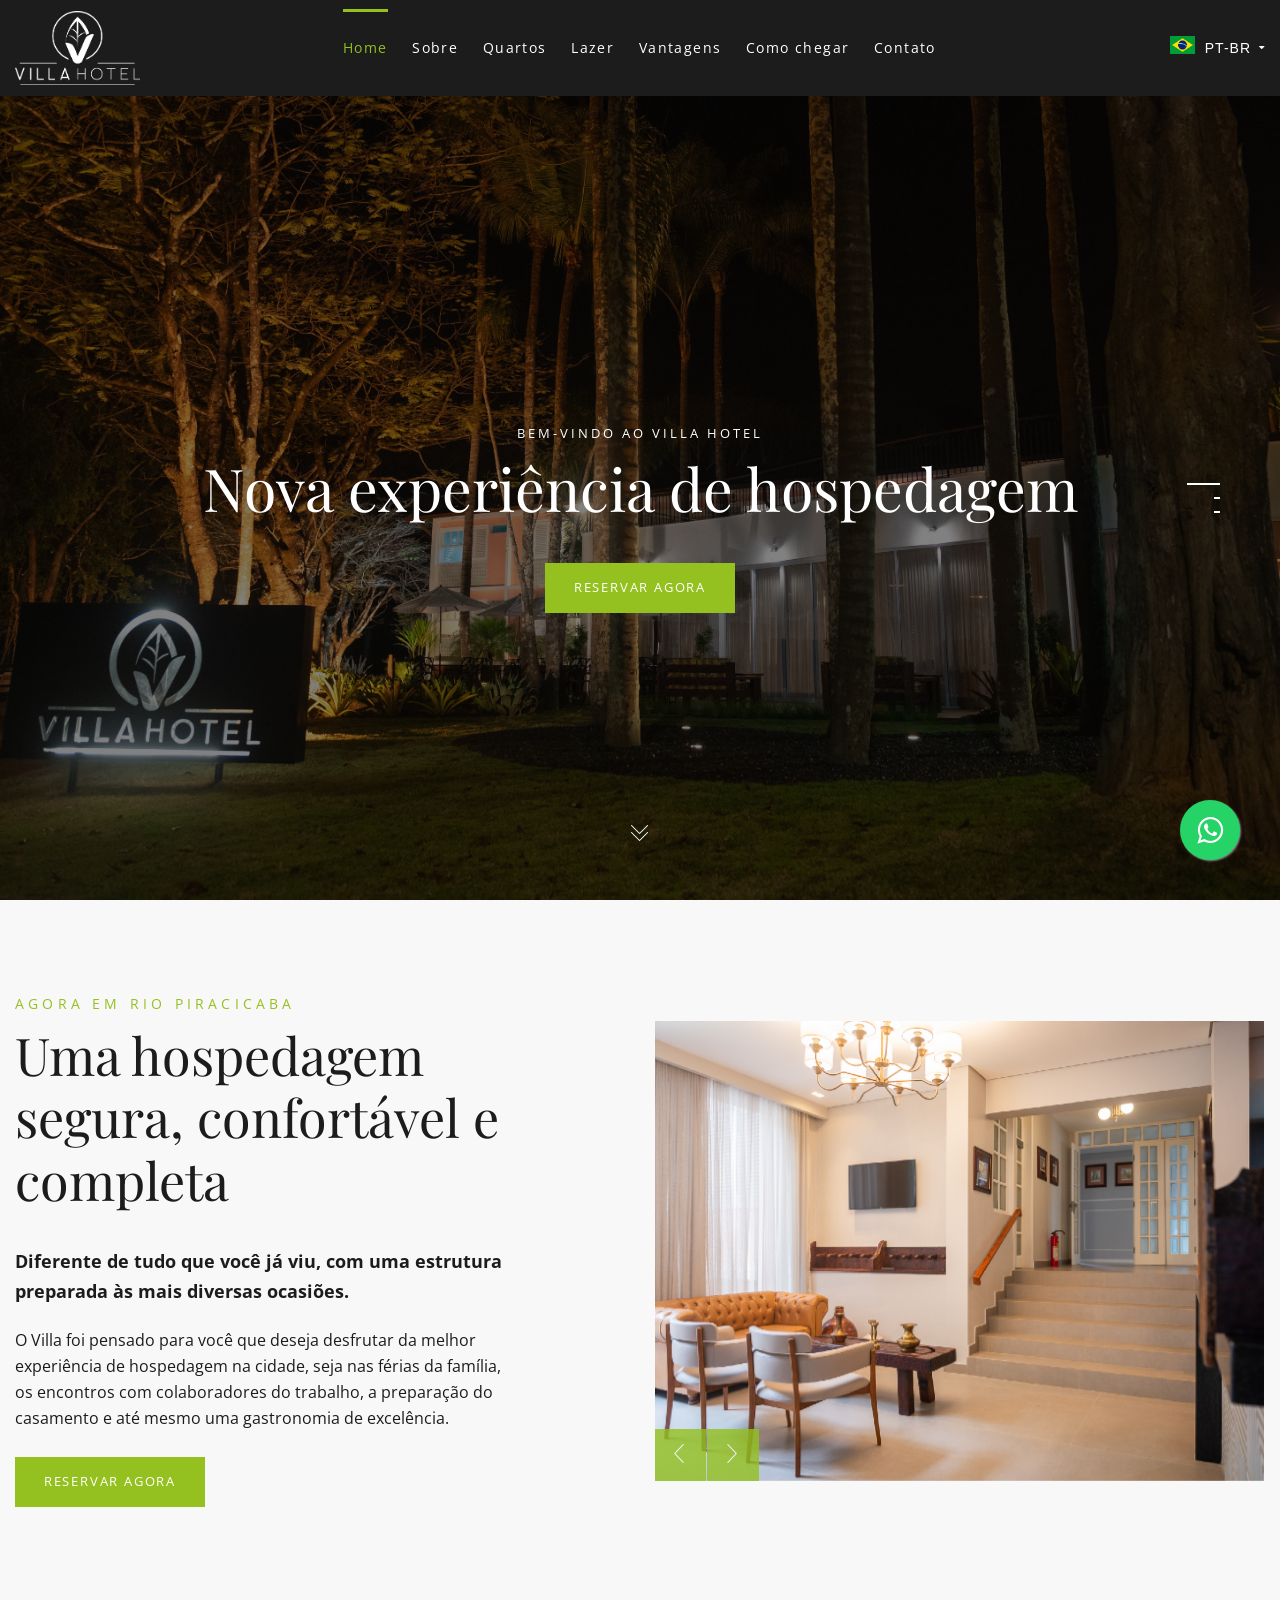
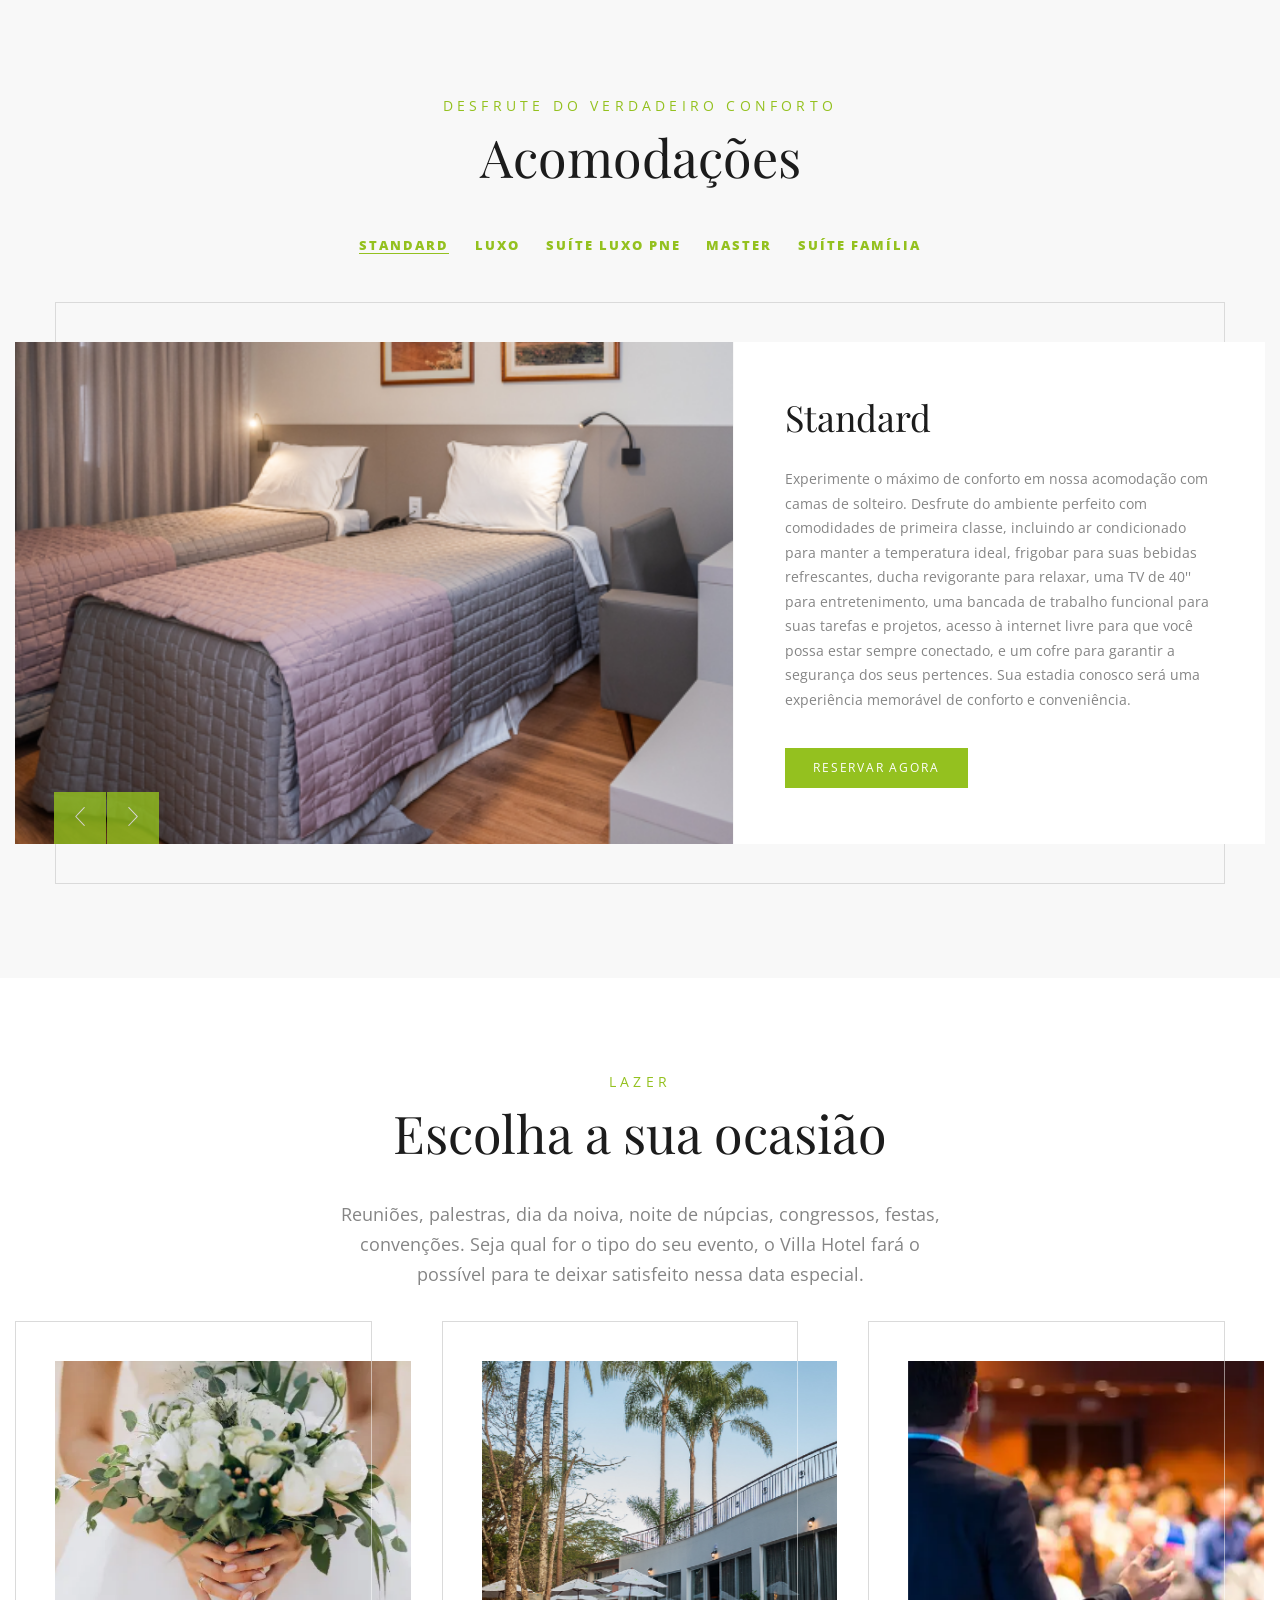
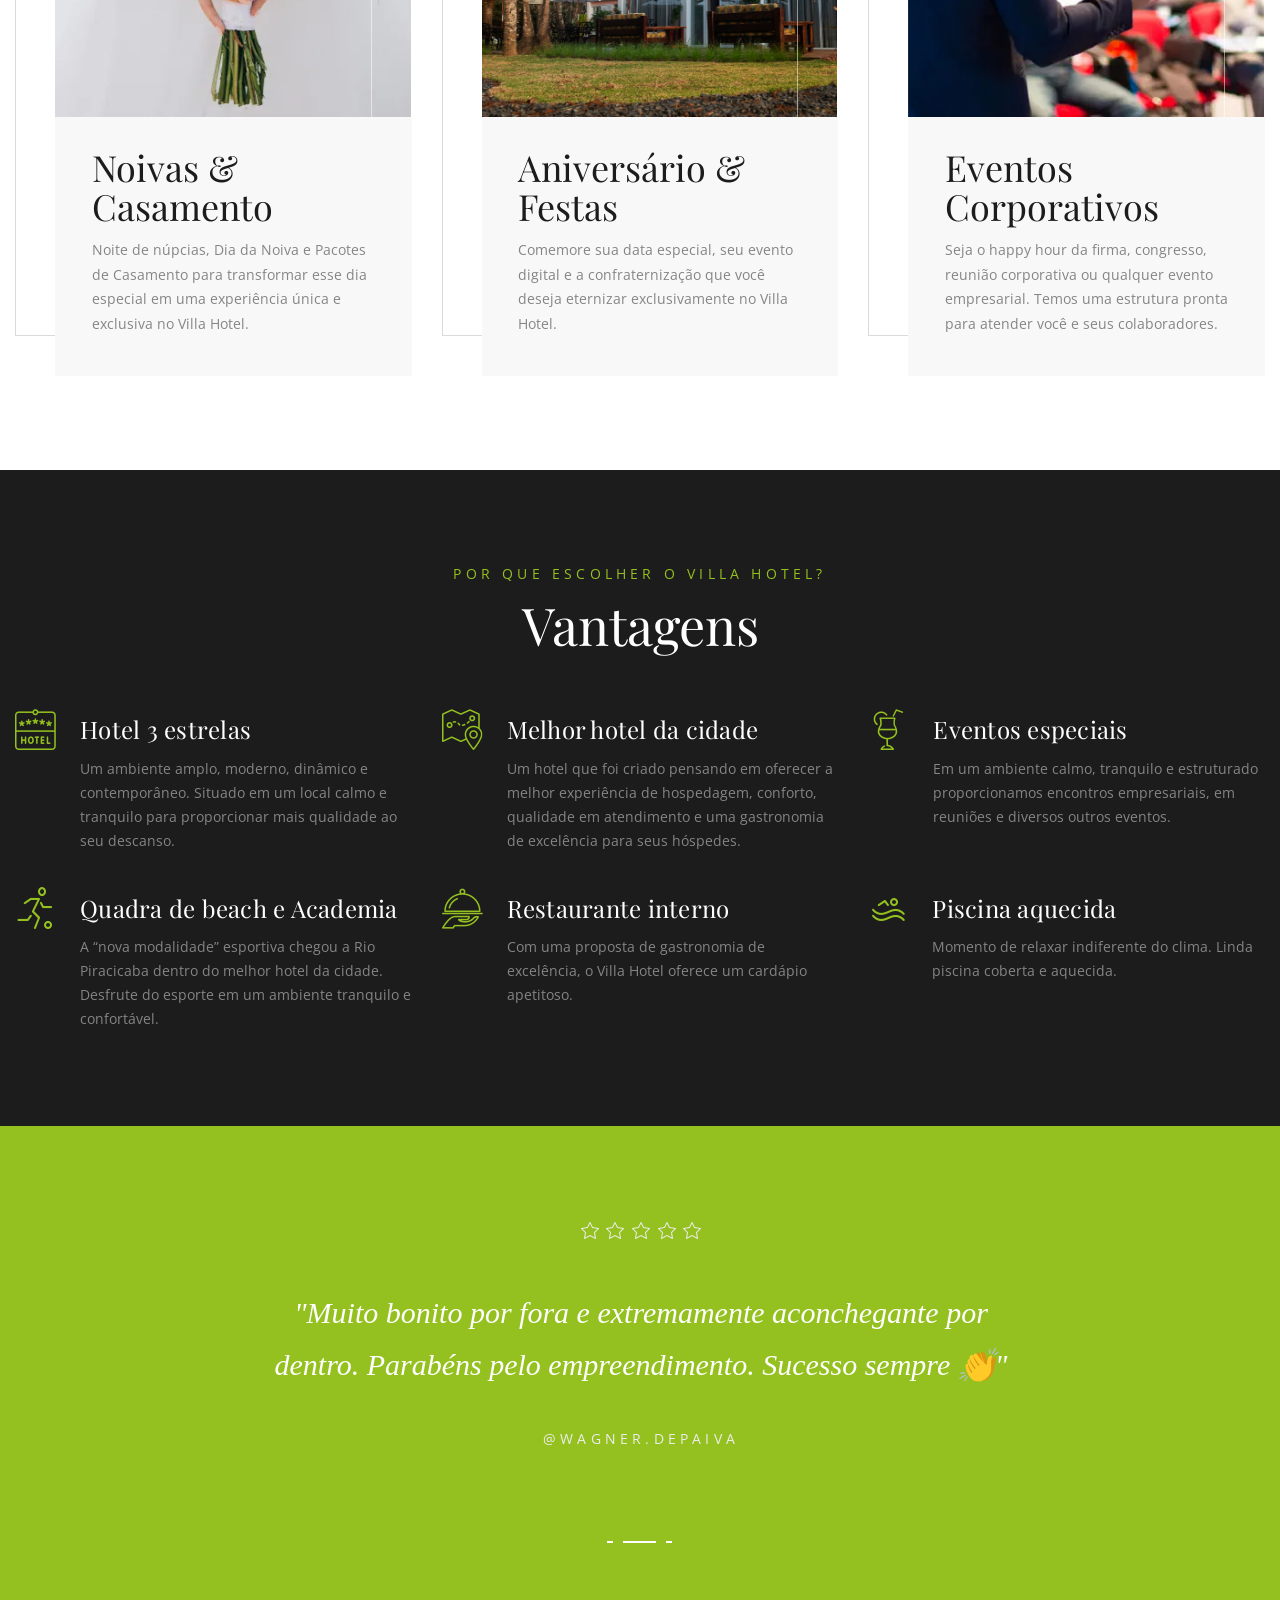
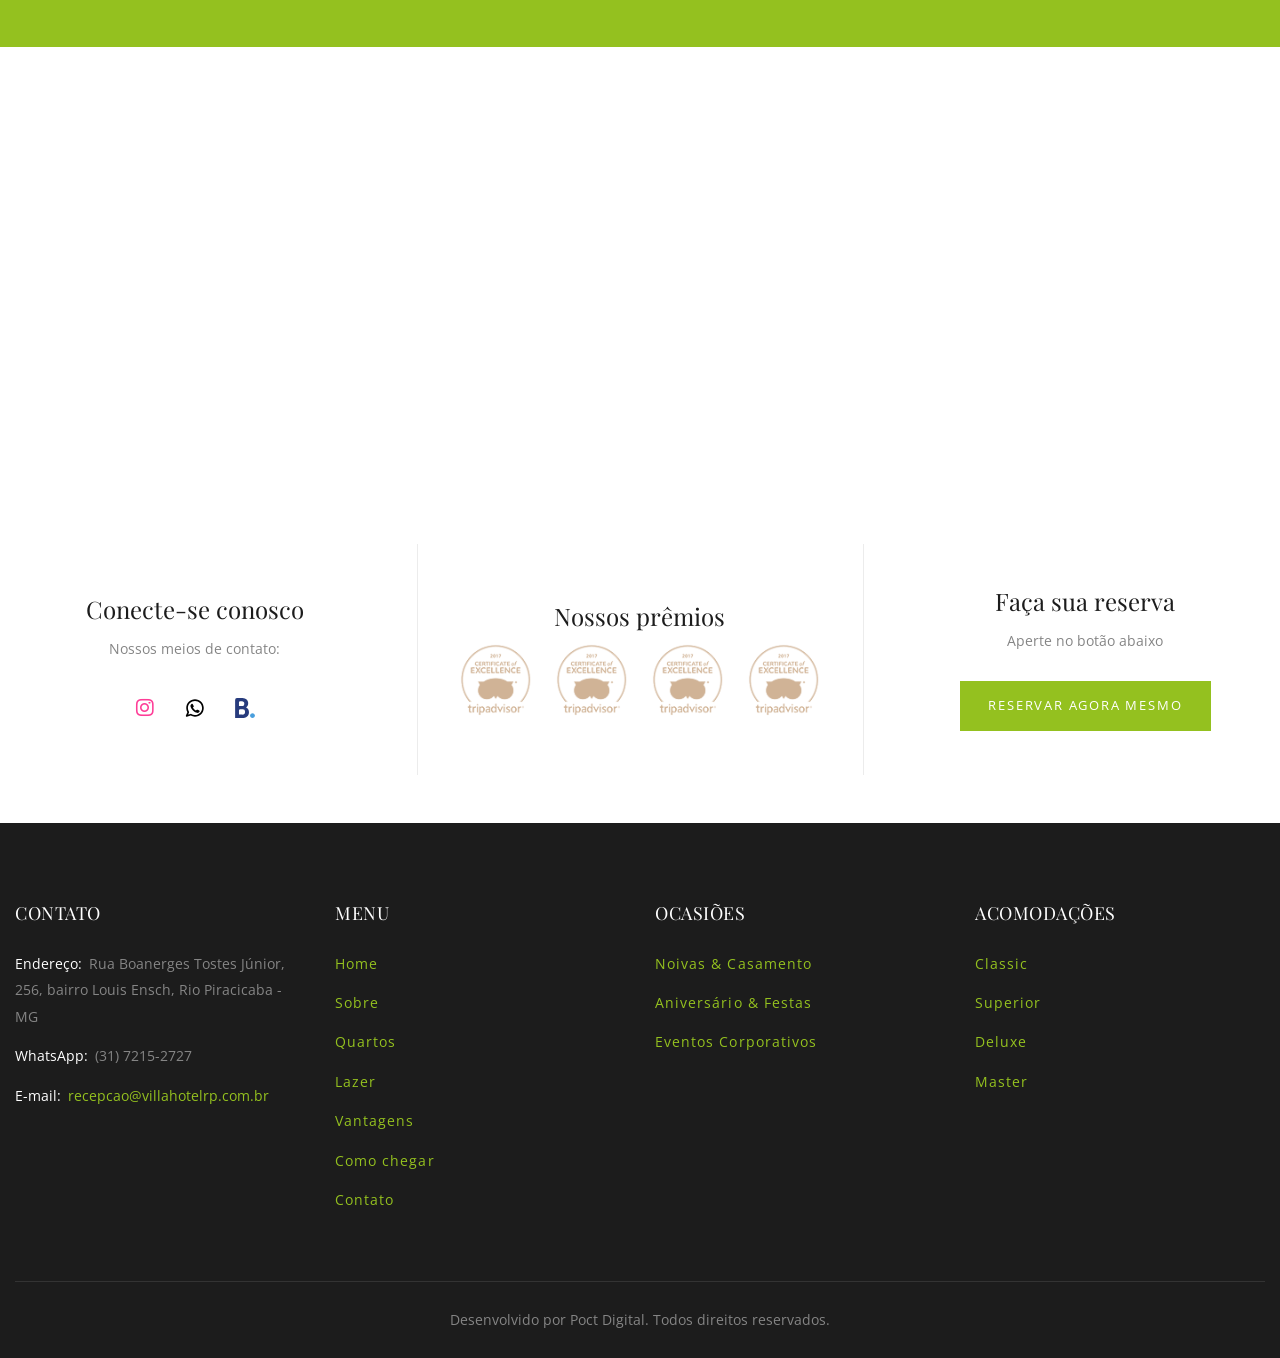
==== index.html @ 10466493 "Adição do botão de WhatsApp" ====
<!DOCTYPE html>
<html lang="en">

<head>
  <!--================ Basic page needs ================-->
  <title>Villa Hotel | Home</title>
  <meta charset="UTF-8">
  <meta name="author" content="">
  <meta name="keywords" content="">
  <meta name="description" content="">
  <!--================ Mobile specific metas ================-->
  <meta name="viewport" content="width=device-width, initial-scale=1.0">
  <!--================ Favicon ================-->
  <link rel="shortcut icon" href="images/favicon.ico">
  <!--================ Google web fonts ================-->
  <link rel="stylesheet"
    href="https://fonts.googleapis.com/css?family=Old+Standard+TT:400,400i,700|Open+Sans:200,300,400,400i,600,600i,700,700i,800,800i|Playfair+Display:400,400i,700,700i,900,900i">
  <!--================ Vendor CSS ================-->
  <link rel="stylesheet" href="assets/css/animate.min.css">
  <link rel="stylesheet" href="assets/css/fontawesome-all.min.css">
  <link rel="stylesheet" href="assets/css/linearicons.css">
  <link rel="stylesheet" href="assets/css/milenia-icon-font.css">
  <link rel="stylesheet" href="assets/vendors/owl-carousel/assets/owl.carousel.min.css">
  <link rel="stylesheet" href="assets/vendors/fancybox/jquery.fancybox.min.css">
  <link rel="stylesheet" href="assets/vendors/arcticmodal/jquery.arcticmodal-0.3.css">
  <link rel="stylesheet" href="assets/vendors/revolution/css/settings.css">
  <link rel="stylesheet" href="assets/vendors/revolution/css/layers.min.css">
  <link rel="stylesheet" href="assets/vendors/revolution/css/navigation.min.css">
  <link rel="stylesheet" href="assets/vendors/jquery-ui/jquery-ui.min.css">
  <link rel="stylesheet" href="assets/css/bootstrap.min.css">
  <!--================ Theme CSS ================-->
  <link rel="stylesheet" href="assets/css/style.css">
</head>

<body class="milenia-body--scheme-lightbrown">
  <div id="milenia-page-wrapper" class="milenia-page-wrapper">
    <!--================ Header ================-->
    <header id="milenia-header" class="milenia-header milenia-header--dark">
      <!--================ Section ================-->
      <div class="milenia-header-section-lg milenia-header-section--sticky-xl">
        <div class="container">
          <!--================ Column ================-->
          <div
            class="milenia-header-col milenia-header-col-12 milenia-header-col-xl-3 milenia-aligner milenia-aligner--valign-middle milenia-header-col--padding-small milenia-header-col--padding-no-x milenia-header-col--content-align-left-xl">
            <div class="milenia-aligner-outer">
              <div class="milenia-aligner-inner">
                <div class="milenia-header-items">
                  <div><a href="index.html" class="milenia-ln--independent"><img src="assets/images/logo-white.png"
                        alt="" style="width: 40%;"></a></div>
                </div>
              </div>
            </div>
          </div>
          <!--================ End of Column ================-->
          <!--================ Column ================-->
          <div
            class="milenia-header-col milenia-header-col--nav-vertical-sm milenia-header-col-lg-8 milenia-header-col-xl-6 milenia-aligner milenia-aligner--valign-middle milenia-header-col--padding-small milenia-header-col--padding-no-lg milenia-header-col--content-align-left-lg milenia-header-col--content-align-center-xl">
            <div class="milenia-aligner-outer">
              <div class="milenia-aligner-inner">
                <div class="milenia-header-items">
                  <div>
                    <!--================ Navigation ================-->
                    <nav class="milenia-navigation-container">
                      <ul class="milenia-navigation milenia-navigation--vertical-sm">
                        <li class="menu-item menu-item-has-children current-menu-item"><a href="index.html"
                            class="milenia-ln--independent">Home</a>
                        </li>
                        <li class="menu-item menu-item-has-children"><a href="#sobre"
                            class="milenia-ln--independent">Sobre</a>
                        </li>
                        <li class="menu-item menu-item-has-children"><a href="#quartos"
                            class="milenia-ln--independent">Quartos</a>
                        </li>
                        <li class="menu-item menu-item-has-children"><a href="#lazer"
                            class="milenia-ln--independent">Lazer</a>
                        </li>
                        <li class="menu-item menu-item-has-children"><a href="#vantagens"
                            class="milenia-ln--independent">Vantagens</a>
                        </li>
                        <li class="menu-item menu-item-has-children mega-menu"><a href="#chegar"
                            class="milenia-ln--independent">Como chegar</a>
                        </li>
                        <li class="menu-item menu-item-has-children mega-menu"><a href="#contato"
                            class="milenia-ln--independent">Contato</a>
                        </li>
                      </ul>
                    </nav>
                    <!--================ End of Navigation ================-->
                  </div>
                </div>
              </div>
            </div>
          </div>
          <!--================ End of Column ================-->
          <!--================ Column ================-->
          <div
            class="milenia-header-col milenia-header-col-lg-4 milenia-header-col-xl-3 milenia-aligner milenia-aligner--valign-middle milenia-header-col--content-align-right-lg milenia-header-col--padding-default milenia-header-col--padding-no-lg milenia-header-col--padding-no-top">
            <div class="milenia-aligner-outer">
              <div class="milenia-aligner-inner">
                <div class="milenia-header-items">
                  <div>
                    <!--================ Languages List ================-->
                    <div class="milenia-dropdown milenia-dropdown--title-icon milenia-dropdown--languages">
                      <button type="button" class="milenia-dropdown-title"><img
                          src="assets/images/brasil-2560x1792px.png" width="25px" style="margin-right: 10px;"
                          alt="">PT-BR<i class="fa fa-caret-down milenia-dropdown-icon--state-default"></i><i
                          class="fa fa-caret-up milenia-dropdown-icon--state-opened"></i></button>
                      <ul class="milenia-dropdown-element" width="200px">
                        <li style="padding-inline: 10px;"><a href="english.html" class="milenia-ln--independent"><img
                              src="assets/images/eua-1280x674px.webp" width="25px" style="margin-right: 10px;"
                              alt="">English</a></li>
                      </ul>
                    </div>
                    <!--================ End of Languages List ================-->
                  </div>
                </div>
              </div>
            </div>
          </div>
          <!--================ End of Column ================-->
        </div>
      </div>
      <!--================ End of Section ================-->
    </header>
    <!--================ End of Header ================-->
    <!--================ Slider Revolution ================-->
    <div dir="ltr" class="rev_slider_wrapper fullscreenbanner-container">
      <div id="rev-slider-1" data-version="5.4.5"
        class="milenia-d-none rev-slider fullscreenabanner rev-has-scrollbottom-icon">
        <ul>
          <!--================ Slide 1 ================-->
          <li data-transition="fade" data-speed="300" data-delay="9000"><img
              src="assets/images/vista-hotel-1-1919x910px.webp" alt="" data-bgposition="center center"
              data-bgfit="cover" data-bgrepeat="no-repeat" data-bgparallax="2" class="rev-slidebg">
            <!--================ Layer ================-->
            <div
              data-frames="[{&quot;delay&quot;:200,&quot;speed&quot;:2000,&quot;frame&quot;:&quot;0&quot;,&quot;from&quot;:&quot;y:[100%];z:0;rX:0deg;rY:0;rZ:0;sX:1;sY:1;skX:0;skY:0;opacity:0;&quot;,&quot;to&quot;:&quot;o:1;&quot;,&quot;ease&quot;:&quot;Power4.easeInOut&quot;},{&quot;delay&quot;:&quot;wait&quot;,&quot;speed&quot;:1000,&quot;frame&quot;:&quot;999&quot;,&quot;to&quot;:&quot;auto:auto;&quot;,&quot;ease&quot;:&quot;Power3.easeInOut&quot;}]"
              data-x="center" data-y="center" data-hoffset="0" data-voffset="['-70', '-70', '-70', '-90']"
              data-width="['400']" data-height="['auto']" data-textAlign="['center']" data-color="['#fff']"
              data-fontsize="['14']" data-lineheight="['20']" class="tp-caption tp-resizeme tp-layer-section-subtitle">
              Bem-vindo ao Villa Hotel</div>
            <!--================ End of Layer ================-->
            <!--================ Layer ================-->
            <div
              data-frames="[{&quot;delay&quot;:400,&quot;speed&quot;:2000,&quot;frame&quot;:&quot;0&quot;,&quot;from&quot;:&quot;y:[100%];z:0;rX:0deg;rY:0;rZ:0;sX:1;sY:1;skX:0;skY:0;opacity:0;&quot;,&quot;to&quot;:&quot;o:1;&quot;,&quot;ease&quot;:&quot;Power4.easeInOut&quot;},{&quot;delay&quot;:&quot;wait&quot;,&quot;speed&quot;:1000,&quot;frame&quot;:&quot;999&quot;,&quot;to&quot;:&quot;auto:auto;&quot;,&quot;ease&quot;:&quot;Power3.easeInOut&quot;}]"
              data-x="center" data-y="center" data-hoffset="0" data-voffset="['-10', '-10', '0', '0']"
              data-width="['1000', '1000', '760', '560']" data-height="['auto']" data-textAlign="['center']"
              data-color="['#fff']" data-fontsize="['65']" data-lineheight="['65']"
              class="tp-caption tp-resizeme tp-layer-section-title">Nova experiência de hospedagem</div>
            <!--================ End of Layer ================-->
            <!--================ Layer ================-->
            <div
              data-frames="[{&quot;delay&quot;:600,&quot;speed&quot;:2000,&quot;frame&quot;:&quot;0&quot;,&quot;from&quot;:&quot;y:[100%];z:0;rX:0deg;rY:0;rZ:0;sX:1;sY:1;skX:0;skY:0;opacity:0;&quot;,&quot;to&quot;:&quot;o:1;&quot;,&quot;ease&quot;:&quot;Power4.easeInOut&quot;},{&quot;delay&quot;:&quot;wait&quot;,&quot;speed&quot;:1000,&quot;frame&quot;:&quot;999&quot;,&quot;to&quot;:&quot;auto:auto;&quot;,&quot;ease&quot;:&quot;Power3.easeInOut&quot;}]"
              data-x="center" data-y="center" data-hoffset="0" data-voffset="['100', '100', '120', '140']"
              data-width="['1000']" data-textAlign="['center']" class="tp-caption"><a
                href="https://www.booking.com/Share-xzt2Ss"
                class="milenia-btn milenia-btn--scheme-primary milenia-btn--big milenia-btn--unbordered">Reservar
                agora</a>
            </div>
            <!--================ End of Layer ================-->
          </li>
          <!--================ End of Slide 1 ================-->
          <!--================ Slide 2 ================-->
          <li data-transition="fade" data-speed="300" data-delay="9000"><img
              src="assets/images/vista-hotel-2-1919x910px.webp" alt="" data-bgposition="center center"
              data-bgfit="cover" data-bgrepeat="no-repeat" data-bgparallax="2" class="rev-slidebg">
            <!--================ Layer ================-->
            <div
              data-frames="[{&quot;delay&quot;:200,&quot;speed&quot;:2000,&quot;frame&quot;:&quot;0&quot;,&quot;from&quot;:&quot;y:[100%];z:0;rX:0deg;rY:0;rZ:0;sX:1;sY:1;skX:0;skY:0;opacity:0;&quot;,&quot;to&quot;:&quot;o:1;&quot;,&quot;ease&quot;:&quot;Power4.easeInOut&quot;},{&quot;delay&quot;:&quot;wait&quot;,&quot;speed&quot;:1000,&quot;frame&quot;:&quot;999&quot;,&quot;to&quot;:&quot;auto:auto;&quot;,&quot;ease&quot;:&quot;Power3.easeInOut&quot;}]"
              data-x="center" data-y="center" data-hoffset="0" data-voffset="['-70', '-70', '-90', '-90']"
              data-width="['400']" data-height="['auto']" data-textAlign="['center']" data-color="['#fff']"
              data-fontsize="['14']" data-lineheight="['20']" class="tp-caption tp-resizeme tp-layer-section-subtitle">
              Bem-vindo ao Villa Hotel</div>
            <!--================ End of Layer ================-->
            <!--================ Layer ================-->
            <div
              data-frames="[{&quot;delay&quot;:400,&quot;speed&quot;:2000,&quot;frame&quot;:&quot;0&quot;,&quot;from&quot;:&quot;y:[100%];z:0;rX:0deg;rY:0;rZ:0;sX:1;sY:1;skX:0;skY:0;opacity:0;&quot;,&quot;to&quot;:&quot;o:1;&quot;,&quot;ease&quot;:&quot;Power4.easeInOut&quot;},{&quot;delay&quot;:&quot;wait&quot;,&quot;speed&quot;:1000,&quot;frame&quot;:&quot;999&quot;,&quot;to&quot;:&quot;auto:auto;&quot;,&quot;ease&quot;:&quot;Power3.easeInOut&quot;}]"
              data-x="center" data-y="center" data-hoffset="0" data-voffset="['-10', '-10', '0', '0']"
              data-width="['1000', '1000', '760', '560']" data-height="['auto']" data-textAlign="['center']"
              data-color="['#fff']" data-fontsize="['65']" data-lineheight="['65']"
              class="tp-caption tp-resizeme tp-layer-section-title">Onde sonhos &amp; Emoções vivem</div>
            <!--================ End of Layer ================-->
            <!--================ Layer ================-->
            <div
              data-frames="[{&quot;delay&quot;:600,&quot;speed&quot;:2000,&quot;frame&quot;:&quot;0&quot;,&quot;from&quot;:&quot;y:[100%];z:0;rX:0deg;rY:0;rZ:0;sX:1;sY:1;skX:0;skY:0;opacity:0;&quot;,&quot;to&quot;:&quot;o:1;&quot;,&quot;ease&quot;:&quot;Power4.easeInOut&quot;},{&quot;delay&quot;:&quot;wait&quot;,&quot;speed&quot;:1000,&quot;frame&quot;:&quot;999&quot;,&quot;to&quot;:&quot;auto:auto;&quot;,&quot;ease&quot;:&quot;Power3.easeInOut&quot;}]"
              data-x="center" data-y="center" data-hoffset="0" data-voffset="['100', '100', '130', '140']"
              data-width="['1000']" data-textAlign="['center']" class="tp-caption"><a
                href="https://www.booking.com/Share-xzt2Ss"
                class="milenia-btn milenia-btn--scheme-primary milenia-btn--big milenia-btn--unbordered">Reservar
                agora</a>
            </div>
            <!--================ End of Layer ================    -->
          </li>
          <!--================ End of Slide 2 ================-->
          <!--================ Slide 3 ================-->
          <li data-transition="fade" data-speed="300" data-delay="9000"><img
              src="assets/images/vista-hotel-3-1919x910px.webp" alt="" data-bgposition="center center"
              data-bgfit="cover" data-bgrepeat="no-repeat" data-bgparallax="2" class="rev-slidebg">
            <!--================ Layer ================-->
            <div
              data-frames="[{&quot;delay&quot;:200,&quot;speed&quot;:2000,&quot;frame&quot;:&quot;0&quot;,&quot;from&quot;:&quot;y:[100%];z:0;rX:0deg;rY:0;rZ:0;sX:1;sY:1;skX:0;skY:0;opacity:0;&quot;,&quot;to&quot;:&quot;o:1;&quot;,&quot;ease&quot;:&quot;Power4.easeInOut&quot;},{&quot;delay&quot;:&quot;wait&quot;,&quot;speed&quot;:1000,&quot;frame&quot;:&quot;999&quot;,&quot;to&quot;:&quot;auto:auto;&quot;,&quot;ease&quot;:&quot;Power3.easeInOut&quot;}]"
              data-x="center" data-y="center" data-hoffset="0" data-voffset="['-70', '-70', '-90', '-90']"
              data-width="['400']" data-height="['auto']" data-textAlign="['center']" data-color="['#fff']"
              data-fontsize="['14']" data-lineheight="['20']" class="tp-caption tp-resizeme tp-layer-section-subtitle">
              Bem-vindo ao Villa Hotel</div>
            <!--================ End of Layer ================-->
            <!--================ Layer ================-->
            <div
              data-frames="[{&quot;delay&quot;:400,&quot;speed&quot;:2000,&quot;frame&quot;:&quot;0&quot;,&quot;from&quot;:&quot;y:[100%];z:0;rX:0deg;rY:0;rZ:0;sX:1;sY:1;skX:0;skY:0;opacity:0;&quot;,&quot;to&quot;:&quot;o:1;&quot;,&quot;ease&quot;:&quot;Power4.easeInOut&quot;},{&quot;delay&quot;:&quot;wait&quot;,&quot;speed&quot;:1000,&quot;frame&quot;:&quot;999&quot;,&quot;to&quot;:&quot;auto:auto;&quot;,&quot;ease&quot;:&quot;Power3.easeInOut&quot;}]"
              data-x="center" data-y="center" data-hoffset="0" data-voffset="['-10', '-10', '0', '0']"
              data-width="['1200', '1010', '760', '560']" data-height="['auto']" data-textAlign="['center']"
              data-color="['#fff']" data-fontsize="['65']" data-lineheight="['65']"
              class="tp-caption tp-resizeme tp-layer-section-title">A essência da hospedagem agradável</div>
            <!--================ End of Layer ================-->
            <!--================ Layer ================-->
            <div
              data-frames="[{&quot;delay&quot;:600,&quot;speed&quot;:2000,&quot;frame&quot;:&quot;0&quot;,&quot;from&quot;:&quot;y:[100%];z:0;rX:0deg;rY:0;rZ:0;sX:1;sY:1;skX:0;skY:0;opacity:0;&quot;,&quot;to&quot;:&quot;o:1;&quot;,&quot;ease&quot;:&quot;Power4.easeInOut&quot;},{&quot;delay&quot;:&quot;wait&quot;,&quot;speed&quot;:1000,&quot;frame&quot;:&quot;999&quot;,&quot;to&quot;:&quot;auto:auto;&quot;,&quot;ease&quot;:&quot;Power3.easeInOut&quot;}]"
              data-x="center" data-y="center" data-hoffset="0" data-voffset="['100', '100', '130', '140']"
              data-width="['1000']" data-textAlign="['center']" class="tp-caption"><a
                href="https://www.booking.com/Share-xzt2Ss"
                class="milenia-btn milenia-btn--scheme-primary milenia-btn--big milenia-btn--unbordered">Reservar
                agora</a>
            </div>
            <!--================ End of Layer ================-->
          </li>
          <!--================ End of Slide 3 ================-->
        </ul>
      </div>
    </div>
    <!--================ End of Slider Revolution ================-->
    <div class="milenia-content milenia-content--no-py ">
      <div class="container">
        <div class="row">
          <main class="col">
            <div class="milenia-entity-content">
              <!--================ Content Section ================-->
              <section id="sobre"
                class="milenia-section milenia-color--black milenia-section--stretched milenia-colorizer--scheme-lightest">
                <div class="row align-items-center">
                  <div class="col-lg-5">
                    <h6 class="milenia-section-subtitle milenia-color--unchangeable">Agora em Rio Piracicaba</h6>
                    <h2 class="milenia-section-title">Uma hospedagem segura, confortável e completa</h2>
                    <p class="milenia-section-description milenia-section-description--style-2">Diferente de tudo que
                      você já viu, com uma estrutura preparada às mais diversas ocasiões.</p>
                    <p>O Villa foi pensado para você que deseja desfrutar da melhor experiência de hospedagem na cidade,
                      seja nas férias da família, os encontros com colaboradores do trabalho, a preparação do casamento
                      e até mesmo uma gastronomia de excelência.</p>
                    <a href="https://www.booking.com/Share-xzt2Ss"
                      class="milenia-btn milenia-btn--scheme-primary milenia-btn--big milenia-btn--unbordered">Reservar
                      agora</a>
                  </div>
                  <div class="col-lg-6 offset-lg-1">
                    <div class="milenia-entity-media">
                      <div class="owl-carousel milenia-simple-slideshow">
                        <img src="assets/images/show-3-621x468px.webp" alt="">
                        <img src="assets/images/show-1-621x468px.webp" alt="">
                        <img src="assets/images/show-2-621x468px.webp" alt="">
                        <img src="assets/images/show-4-621x468px.webp" alt="">
                        <img src="assets/images/show-5-621x468px.webp" alt="">
                      </div>
                    </div>
                  </div>
                </div>
              </section>
              <!--================ End of Content Section ================-->
              <!--================ Content Section ================-->
              <section id="quartos"
                class="milenia-section milenia-section--stretched milenia-colorizer--scheme-lightest">
                <h6 class="milenia-section-subtitle milenia-color--unchangeable text-center">Desfrute do verdadeiro
                  conforto</h6>
                <h2 class="milenia-section-title text-center">Acomodações</h2>
                <!--================ Tabs ================-->
                <div class="milenia-tabs milenia-tabs--unstyled">
                  <!--================ Tabs Navigation ================-->
                  <ul role="tablist" aria-label="Tabs v1"
                    class="text-center milenia-filter-wrap milenia-tabs-nav milenia-filter milenia-list--unstyled">
                    <li class="milenia-active"><a id="tab-1-link" href="#tab-1" role="tab" aria-selected="false"
                        aria-controls="tab-1" class="milenia-tab-link">Standard</a></li>
                    <li><a id="tab-2-link" href="#tab-2" role="tab" aria-selected="true" aria-controls="tab-2"
                        class="milenia-tab-link">Luxo</a></li>
                    <li><a id="tab-3-link" href="#tab-3" role="tab" aria-selected="false" aria-controls="tab-3"
                        class="milenia-tab-link">Suíte Luxo PNE</a></li>
                    <li><a id="tab-4-link" href="#tab-4" role="tab" aria-selected="false" aria-controls="tab-4"
                        class="milenia-tab-link">Master</a></li>
                    <li><a id="tab-5-link" href="#tab-5" role="tab" aria-selected="false" aria-controls="tab-5"
                        class="milenia-tab-link">Suíte Família</a></li>
                  </ul>
                  <!--================ End of Tabs Navigation ================-->
                  <div class="milenia-tabs-container">
                    <div id="tab-1" tabindex="0" role="tabpanel" aria-labelledby="tab-1-link" class="milenia-tab">
                      <div class="milenia-tabbed-carousel">
                        <div class="milenia-entities milenia-entities--style-15 milenia-entities--with-tabbed-grid">
                          <div id="milenia-grid-tabbed-1"
                            class="milenia-grid milenia-grid--cols-1 milenia-grid--tabbed milenia-grid--tabbed-loading">
                            <div class="milenia-grid-item">
                              <!--================ Entity ================-->
                              <article class="milenia-entity">
                                <div class="milenia-entity-media">
                                  <div class="owl-carousel owl-carousel--vadaptive milenia-simple-slideshow">
                                    <div data-bg-image-src="assets/images/standard-one-450x391px.webp"
                                      class="milenia-entity-slide"></div>
                                    <div data-bg-image-src="assets/images/standard-two-450x391px.webp"
                                      class="milenia-entity-slide"></div>
                                    <div data-bg-image-src="assets/images/standard-three-450x391px.webp"
                                      class="milenia-entity-slide"></div>
                                    <div data-bg-image-src="assets/images/standard-four-450x391px.webp"
                                      class="milenia-entity-slide"></div>
                                  </div>
                                </div>
                                <div class="milenia-entity-content milenia-aligner">
                                  <div class="milenia-aligner-outer">
                                    <div class="milenia-aligner-inner">
                                      <header class="milenia-entity-header">
                                        <div class="milenia-entity-meta">
                                        </div>
                                        <h2 class="milenia-entity-title"><a href="#"
                                            class="milenia-color--unchangeable">Standard</a></h2>
                                      </header>
                                      <div class="milenia-entity-body">
                                        <p>Experimente o máximo de conforto em nossa acomodação com camas de solteiro.
                                          Desfrute do ambiente perfeito com comodidades de primeira classe, incluindo ar
                                          condicionado para manter a temperatura ideal, frigobar para suas bebidas
                                          refrescantes, ducha revigorante para relaxar, uma TV de 40'' para
                                          entretenimento, uma bancada de trabalho funcional para suas tarefas e
                                          projetos, acesso à internet livre para que você possa estar sempre conectado,
                                          e um cofre para garantir a segurança dos seus pertences. Sua estadia conosco
                                          será uma experiência memorável de conforto e conveniência.</p>

                                      </div>
                                      <footer class="milenia-entity-footer"><a
                                          href="https://www.booking.com/Share-xzt2Ss"
                                          class="milenia-btn milenia-btn--scheme-primary">Reservar agora</a></footer>
                                    </div>
                                  </div>
                                </div>
                              </article>
                              <!--================ End of Entity ================-->
                            </div>
                          </div>
                        </div>
                      </div>
                    </div>
                    <div id="tab-2" tabindex="0" role="tabpanel" aria-labelledby="tab-2-link" class="milenia-tab">
                      <!--================ Tabbed Carousel ================-->
                      <div class="milenia-tabbed-carousel">
                        <!--================ Entities (Style 15) ================-->
                        <div class="milenia-entities milenia-entities--style-15 milenia-entities--with-tabbed-grid">
                          <div id="milenia-grid-tabbed-2"
                            class="milenia-grid milenia-grid--cols-1 milenia-grid--tabbed milenia-grid--tabbed-loading">
                            <div class="milenia-grid-item">
                              <!--================ Entity ================-->
                              <article class="milenia-entity">
                                <div class="milenia-entity-media">
                                  <div class="owl-carousel owl-carousel--vadaptive milenia-simple-slideshow">
                                    <div data-bg-image-src="assets/images/luxo-one-450x391px.webp"
                                      class="milenia-entity-slide"></div>
                                    <div data-bg-image-src="assets/images/luxo-two-450x391px.webp"
                                      class="milenia-entity-slide"></div>
                                    <div data-bg-image-src="assets/images/luxo-three-450x391px.webp"
                                      class="milenia-entity-slide"></div>
                                    <div data-bg-image-src="assets/images/luxo-four-450x391px.webp"
                                      class="milenia-entity-slide"></div>
                                    <div data-bg-image-src="assets/images/luxo-five-450x391px.webp"
                                      class="milenia-entity-slide"></div>
                                  </div>
                                </div>
                                <div class="milenia-entity-content milenia-aligner">
                                  <div class="milenia-aligner-outer">
                                    <div class="milenia-aligner-inner">
                                      <header class="milenia-entity-header">
                                        <div class="milenia-entity-meta">
                                        </div>
                                        <h2 class="milenia-entity-title"><a href="#"
                                            class="milenia-color--unchangeable">Luxo</a></h2>
                                      </header>
                                      <div class="milenia-entity-body">
                                        <p>Desfrute de momentos inesquecíveis em nosso quarto especialmente projetado
                                          para casais. Com um ambiente acolhedor e charmoso, este espaço é equipado para
                                          oferecer o máximo conforto e conveniência.<br><br>Deleite-se com o ajuste
                                          perfeito da
                                          temperatura através do ar condicionado, desfrute de bebidas e snacks do
                                          frigobar e revitalize-se com uma ducha relaxante.

                                          <br><br>Para entretenimento, uma TV de 40 polegadas está à sua disposição,
                                          proporcionando horas de diversão juntos. Se você precisa conciliar trabalho e
                                          lazer, a bancada de trabalho oferece o espaço ideal. Mantenha-se conectado com
                                          a internet gratuita e tenha total tranquilidade ao guardar seus objetos de
                                          valor no cofre disponível.

                                          Nossa missão é oferecer a vocês, casal, uma estadia memorável, repleta de
                                          conforto e amor, em um ambiente que une praticidade e romance de forma única.
                                        </p>
                                      </div>
                                      <footer class="milenia-entity-footer">
                                        <a href="https://www.booking.com/Share-xzt2Ss"
                                          class="milenia-btn milenia-btn--scheme-primary">Reservar Agora</a>
                                      </footer>
                                    </div>
                                  </div>
                                </div>
                              </article>
                              <!--================ End of Entity ================-->
                            </div>
                          </div>
                        </div>
                        <!--================ End of Entities (Style 15) ================-->
                      </div>
                    </div>
                    <div id="tab-3" tabindex="0" role="tabpanel" aria-labelledby="tab-3-link" class="milenia-tab">
                      <!--================ Tabbed Carousel ================-->
                      <div class="milenia-tabbed-carousel">
                        <!--================ Entities (Style 15) ================-->
                        <div class="milenia-entities milenia-entities--style-15 milenia-entities--with-tabbed-grid">
                          <div id="milenia-grid-tabbed-3"
                            class="milenia-grid milenia-grid--cols-1 milenia-grid--tabbed milenia-grid--tabbed-loading">
                            <div class="milenia-grid-item">
                              <!--================ Entity ================-->
                              <article class="milenia-entity">
                                <div class="milenia-entity-media">
                                  <div class="owl-carousel owl-carousel--vadaptive milenia-simple-slideshow">
                                    <div data-bg-image-src="assets/images/rooms-list-image-18.jpg"
                                      class="milenia-entity-slide"></div>
                                    <div data-bg-image-src="assets/images/rooms-list-image-15.jpg"
                                      class="milenia-entity-slide"></div>
                                    <div data-bg-image-src="assets/images/rooms-list-image-16.jpg"
                                      class="milenia-entity-slide"></div>
                                  </div>
                                </div>
                                <div class="milenia-entity-content milenia-aligner">
                                  <div class="milenia-aligner-outer">
                                    <div class="milenia-aligner-inner">
                                      <header class="milenia-entity-header">
                                        <div class="milenia-entity-meta">
                                        </div>
                                        <h2 class="milenia-entity-title"><a href="#"
                                            class="milenia-color--unchangeable">Suíte Luxo PNE</a></h2>
                                      </header>
                                      <div class="milenia-entity-body">
                                        <p>Inserir Descrição
                                        </p>
                                      </div>
                                      <footer class="milenia-entity-footer">
                                        <a href="https://www.booking.com/Share-xzt2Ss"
                                          class="milenia-btn milenia-btn--scheme-primary">Reservar Agora</a>
                                      </footer>
                                    </div>
                                  </div>
                                </div>
                              </article>
                              <!--================ End of Entity ================-->
                            </div>
                          </div>
                        </div>
                        <!--================ End of Entities (Style 15) ================-->
                      </div>
                    </div>
                    <div id="tab-4" tabindex="0" role="tabpanel" aria-labelledby="tab-4-link" class="milenia-tab">
                      <!--================ Tabbed Carousel ================-->
                      <div class="milenia-tabbed-carousel">
                        <!--================ Entities (Style 15) ================-->
                        <div class="milenia-entities milenia-entities--style-15 milenia-entities--with-tabbed-grid">
                          <div id="milenia-grid-tabbed-4"
                            class="milenia-grid milenia-grid--cols-1 milenia-grid--tabbed milenia-grid--tabbed-loading">
                            <div class="milenia-grid-item">
                              <!--================ Entity ================-->
                              <article class="milenia-entity">
                                <div class="milenia-entity-media">
                                  <div class="owl-carousel owl-carousel--vadaptive milenia-simple-slideshow">
                                    <div data-bg-image-src="assets/images/rooms-list-image-18.jpg"
                                      class="milenia-entity-slide"></div>
                                    <div data-bg-image-src="assets/images/rooms-list-image-15.jpg"
                                      class="milenia-entity-slide"></div>
                                    <div data-bg-image-src="assets/images/rooms-list-image-16.jpg"
                                      class="milenia-entity-slide"></div>
                                  </div>
                                </div>
                                <div class="milenia-entity-content milenia-aligner">
                                  <div class="milenia-aligner-outer">
                                    <div class="milenia-aligner-inner">
                                      <header class="milenia-entity-header">
                                        <div class="milenia-entity-meta">
                                        </div>
                                        <h2 class="milenia-entity-title"><a href="#"
                                            class="milenia-color--unchangeable">Master</a></h2>
                                      </header>
                                      <div class="milenia-entity-body">
                                        <p>Inserir Descrição
                                        </p>
                                      </div>
                                      <footer class="milenia-entity-footer">
                                        <a href="https://www.booking.com/Share-xzt2Ss"
                                          class="milenia-btn milenia-btn--scheme-primary">Reservar Agora</a>
                                      </footer>
                                    </div>
                                  </div>
                                </div>
                              </article>
                              <!--================ End of Entity ================-->
                            </div>
                          </div>
                        </div>
                        <!--================ End of Entities (Style 15) ================-->
                      </div>
                    </div>
                    <div id="tab-5" tabindex="0" role="tabpanel" aria-labelledby="tab-5-link" class="milenia-tab">
                      <!--================ Tabbed Carousel ================-->
                      <div class="milenia-tabbed-carousel">
                        <!--================ Entities (Style 15) ================-->
                        <div class="milenia-entities milenia-entities--style-15 milenia-entities--with-tabbed-grid">
                          <div id="milenia-grid-tabbed-5"
                            class="milenia-grid milenia-grid--cols-1 milenia-grid--tabbed milenia-grid--tabbed-loading">
                            <div class="milenia-grid-item">
                              <!--================ Entity ================-->
                              <article class="milenia-entity">
                                <div class="milenia-entity-media">
                                  <div class="owl-carousel owl-carousel--vadaptive milenia-simple-slideshow">
                                    <div data-bg-image-src="assets/images/rooms-list-image-18.jpg"
                                      class="milenia-entity-slide"></div>
                                    <div data-bg-image-src="assets/images/rooms-list-image-15.jpg"
                                      class="milenia-entity-slide"></div>
                                    <div data-bg-image-src="assets/images/rooms-list-image-16.jpg"
                                      class="milenia-entity-slide"></div>
                                  </div>
                                </div>
                                <div class="milenia-entity-content milenia-aligner">
                                  <div class="milenia-aligner-outer">
                                    <div class="milenia-aligner-inner">
                                      <header class="milenia-entity-header">
                                        <div class="milenia-entity-meta">
                                        </div>
                                        <h2 class="milenia-entity-title"><a href="#"
                                            class="milenia-color--unchangeable">Suíte Família</a></h2>
                                      </header>
                                      <div class="milenia-entity-body">
                                        <p>Inserir Descrição
                                        </p>
                                      </div>
                                      <footer class="milenia-entity-footer">
                                        <a href="https://www.booking.com/Share-xzt2Ss"
                                          class="milenia-btn milenia-btn--scheme-primary">Reservar Agora</a>
                                      </footer>
                                    </div>
                                  </div>
                                </div>
                              </article>
                              <!--================ End of Entity ================-->
                            </div>
                          </div>
                        </div>
                        <!--================ End of Entities (Style 15) ================-->
                      </div>
                    </div>
                  </div>
                  <!--================ End of Tabs Container ================-->
                </div>
                <!--================ End of Tabs ================-->
              </section>
              <!--================ End of Content Section ================-->
              <!--================ Content Section ================-->
              <section id="lazer" class="milenia-section">
                <h6 class="milenia-section-subtitle milenia-color--unchangeable text-center">Lazer</h6>
                <h2 class="milenia-section-title text-center">Escolha a sua ocasião</h2>
                <p class="milenia-section-description text-center">Reuniões, palestras, dia da noiva, noite de núpcias,
                  congressos, festas, convenções. Seja qual for o tipo do seu evento, o Villa Hotel fará o possível para
                  te deixar satisfeito nessa data especial.</p>
                <!--================ Entities (Style 1) ================-->
                <div class="milenia-entities milenia-entities--style-1">
                  <div class="milenia-grid milenia-grid--cols-3">
                    <div class="milenia-grid-item">
                      <!--================ Entity ================-->
                      <article class="milenia-entity milenia-entity--format-slideshow">
                        <div class="milenia-entity-media">
                          <div class="owl-carousel milenia-simple-slideshow">
                            <img src="assets/images/wedding-391x390px.webp" alt="">
                          </div>
                        </div>
                        <div class="milenia-entity-content milenia-aligner">
                          <div class="milenia-aligner-outer">
                            <div class="milenia-aligner-inner">
                              <header class="milenia-entity-header">
                                <h2 class="milenia-entity-title"><a href="#" class="milenia-color--unchangeable">Noivas
                                    &amp; Casamento</a></h2>
                              </header>
                              <div class="milenia-entity-body">
                                <p>Noite de núpcias, Dia da Noiva e Pacotes de Casamento para transformar esse dia
                                  especial em uma experiência única e exclusiva no Villa Hotel.</p>
                              </div>
                            </div>
                          </div>
                        </div>
                      </article>
                      <!--================ End of Entity ================-->
                    </div>
                    <div class="milenia-grid-item">
                      <!--================ Entity ================-->
                      <article class="milenia-entity milenia-entity--format-slideshow">
                        <div class="milenia-entity-media">
                          <div class="owl-carousel milenia-simple-slideshow">
                            <img src="assets/images/anniversary-391x390px.webp" alt="">
                          </div>
                        </div>
                        <div class="milenia-entity-content milenia-aligner">
                          <div class="milenia-aligner-outer">
                            <div class="milenia-aligner-inner">
                              <header class="milenia-entity-header">
                                <h2 class="milenia-entity-title"><a href="#"
                                    class="milenia-color--unchangeable">Aniversário &amp; Festas</a></h2>
                              </header>
                              <div class="milenia-entity-body">
                                <p>Comemore sua data especial, seu evento digital e a confraternização que você deseja
                                  eternizar exclusivamente no Villa Hotel.</p>
                              </div>
                            </div>
                          </div>
                        </div>
                      </article>
                      <!--================ End of Entity ================-->
                    </div>
                    <div class="milenia-grid-item">
                      <!--================ Entity ================-->
                      <article class="milenia-entity milenia-entity--format-slideshow">
                        <div class="milenia-entity-media">
                          <div class="owl-carousel milenia-simple-slideshow">
                            <img src="assets/images/enterprise-391x390px.webp" alt="">
                          </div>
                        </div>
                        <div class="milenia-entity-content milenia-aligner">
                          <div class="milenia-aligner-outer">
                            <div class="milenia-aligner-inner">
                              <header class="milenia-entity-header">
                                <h2 class="milenia-entity-title"><a href="#" class="milenia-color--unchangeable">Eventos
                                    Corporativos</a></h2>
                              </header>
                              <div class="milenia-entity-body">
                                <p>Seja o happy hour da firma, congresso, reunião corporativa ou qualquer evento
                                  empresarial. Temos uma estrutura pronta para atender você e seus colaboradores.</p>
                              </div>
                            </div>
                          </div>
                        </div>
                      </article>
                      <!--================ End of Entity ================-->
                    </div>
                  </div>
                </div>
                <!--================ End of Entities (Style 1) ================-->
              </section>
              <!--================ End of Content Section ================-->
              <!--================ Content Section ================-->
              <section id="vantagens" data-bg-image-src="assets/images/section-bg-5.jpg"
                class="milenia-section milenia-section--stretched milenia-colorizer--scheme-dark milenia-colorizer--parallax milenia-colorizer--bg-image-opacity-10">
                <h6 class="milenia-section-subtitle milenia-color--unchangeable text-center">Por que escolher o Villa
                  Hotel?
                </h6>
                <h2 class="milenia-section-title text-center">Vantagens</h2>
                <!--================ Icon Boxes ================-->
                <div class="milenia-icon-boxes milenia-icon-boxes--style-3">
                  <div class="milenia-grid milenia-grid--cols-3">
                    <div class="milenia-grid-item">
                      <!--================ Icon Box ================-->
                      <article class="milenia-icon-box milenia-aligner">
                        <div class="milenia-aligner-outer">
                          <div class="milenia-aligner-inner"><i
                              class="milenia-icon-box-icon milenia-font-icon-hotel-sign"></i>
                            <div class="milenia-icon-box-content">
                              <h2 class="milenia-icon-box-title">Hotel 3 estrelas</h2>
                              <p>Um ambiente amplo, moderno, dinâmico e contemporâneo. Situado em um local calmo e
                                tranquilo para proporcionar mais qualidade ao seu descanso.</p>
                            </div>
                          </div>
                        </div>
                      </article>
                      <!--================ End of Icon Box ================-->
                    </div>
                    <div class="milenia-grid-item">
                      <!--================ Icon Box ================-->
                      <article class="milenia-icon-box milenia-aligner">
                        <div class="milenia-aligner-outer">
                          <div class="milenia-aligner-inner"><i
                              class="milenia-icon-box-icon milenia-font-icon-location"></i>
                            <div class="milenia-icon-box-content">
                              <h2 class="milenia-icon-box-title">Melhor hotel da cidade</h2>
                              <p>Um hotel que foi criado pensando em oferecer a melhor experiência de hospedagem,
                                conforto, qualidade em atendimento e uma gastronomia de excelência para seus hóspedes.
                              </p>
                            </div>
                          </div>
                        </div>
                      </article>
                      <!--================ End of Icon Box ================-->
                    </div>
                    <div class="milenia-grid-item">
                      <!--================ Icon Box ================-->
                      <article class="milenia-icon-box milenia-aligner">
                        <div class="milenia-aligner-outer">
                          <div class="milenia-aligner-inner"><i
                              class="milenia-icon-box-icon milenia-font-icon-drink"></i>
                            <div class="milenia-icon-box-content">
                              <h2 class="milenia-icon-box-title">Eventos especiais</h2>
                              <p>Em um ambiente calmo, tranquilo e estruturado proporcionamos encontros empresariais, em
                                reuniões e diversos outros eventos.</p>
                            </div>
                          </div>
                        </div>
                      </article>
                      <!--================ End of Icon Box ================-->
                    </div>
                    <div class="milenia-grid-item">
                      <!--================ Icon Box ================-->
                      <article class="milenia-icon-box milenia-aligner">
                        <div class="milenia-aligner-outer">
                          <div class="milenia-aligner-inner"><i class="milenia-icon-box-icon icon-soccer"></i>
                            <div class="milenia-icon-box-content">
                              <h2 class="milenia-icon-box-title">Quadra de beach e Academia</h2>
                              <p>A “nova modalidade” esportiva chegou a Rio Piracicaba dentro do melhor hotel da cidade.
                                Desfrute do esporte em um ambiente tranquilo e confortável.</p>
                            </div>
                          </div>
                        </div>
                      </article>
                      <!--================ End of Icon Box ================-->
                    </div>
                    <div class="milenia-grid-item">
                      <!--================ Icon Box ================-->
                      <article class="milenia-icon-box milenia-aligner">
                        <div class="milenia-aligner-outer">
                          <div class="milenia-aligner-inner"><i
                              class="milenia-icon-box-icon milenia-font-icon-dish2"></i>
                            <div class="milenia-icon-box-content">
                              <h2 class="milenia-icon-box-title">Restaurante interno</h2>
                              <p>Com uma proposta de gastronomia de excelência, o Villa Hotel oferece um cardápio
                                apetitoso.</p>
                            </div>
                          </div>
                        </div>
                      </article>
                      <!--================ End of Icon Box ================-->
                    </div>
                    <div class="milenia-grid-item">
                      <!--================ Icon Box ================-->
                      <article class="milenia-icon-box milenia-aligner">
                        <div class="milenia-aligner-outer">
                          <div class="milenia-aligner-inner"><i class="milenia-icon-box-icon icon-swim"></i>
                            <div class="milenia-icon-box-content">
                              <h2 class="milenia-icon-box-title">Piscina aquecida</h2>
                              <p>Momento de relaxar indiferente do clima. Linda piscina coberta e aquecida.</p>
                            </div>
                          </div>
                        </div>
                      </article>
                      <!--================ End of Icon Box ================-->
                    </div>
                  </div>
                </div>
                <!--================ End of Icon Boxes ================-->
              </section>
              <!--================ End of Content Section ================-->
              <!--================ Content Section ================-->
              <div class="milenia-section milenia-section--stretched milenia-colorizer--scheme-primary">
                <div class="row">
                  <div class="col-lg-8 offset-lg-2">
                    <!--================ Testimonials ================-->
                    <div class="milenia-testimonials">
                      <div class="milenia-grid owl-carousel">
                        <div class="milenia-grid-item">
                          <!--================ Testimonial ================-->
                          <div class="milenia-testimonial">
                            <div data-estimate="5" class="milenia-rating milenia-text-color--primary"></div>
                            <blockquote aria-labelledby="testimonial-cite-7"
                              class="milenia-blockquote--unstyled milenia-text-color--darkest">"Ficou maravilhoso. Rio
                              Piracicaba merecia um hotel desse gabarito. Muito sucesso Nadia."</blockquote>
                            <footer class="milenia-author">
                              <div class="milenia-author-info">
                                <cite id="testimonial-cite-7">@luciamariadefiguei</cite><a href="#"
                                  class="milenia-testimonial-service milenia-ln--independent"><img
                                    src="images/service-icon-1.png" alt=""></a>
                              </div>
                            </footer>
                          </div>
                          <!--================ End of Testimonial ================-->
                        </div>
                        <div class="milenia-grid-item">
                          <!--================ Testimonial ================-->
                          <div class="milenia-testimonial">
                            <div data-estimate="5" class="milenia-rating milenia-text-color--primary"></div>
                            <blockquote aria-labelledby="testimonial-cite-14"
                              class="milenia-blockquote--unstyled milenia-text-color--darkest">"Muito bonito por fora e
                              extremamente aconchegante por dentro. Parabéns pelo empreendimento. Sucesso sempre 👏"
                            </blockquote>
                            <footer class="milenia-author">
                              <div class="milenia-author-info">
                                <cite id="testimonial-cite-14">@wagner.depaiva</cite><a href="#"
                                  class="milenia-testimonial-service milenia-ln--independent"><img
                                    src="images/service-icon-1.png" alt=""></a>
                              </div>
                            </footer>
                          </div>
                          <!--================ End of Testimonial ================-->
                        </div>
                        <div class="milenia-grid-item">
                          <!--================ Testimonial ================-->
                          <div class="milenia-testimonial">
                            <div data-estimate="5" class="milenia-rating milenia-text-color--primary"></div>
                            <blockquote aria-labelledby="testimonial-cite-9"
                              class="milenia-blockquote--unstyled milenia-text-color--darkest">"Que maravilhoso, a
                              cidade ganhou um hotel como nunca visto antes. Parabéns!"
                            </blockquote>
                            <footer class="milenia-author">
                              <div class="milenia-author-info">
                                <cite id="testimonial-cite-9">@laisferreirapa</cite><a href="#"
                                  class="milenia-testimonial-service milenia-ln--independent"><img
                                    src="images/service-icon-1.png" alt=""></a>
                              </div>
                            </footer>
                          </div>
                          <!--================ End of Testimonial ================-->
                        </div>
                      </div>
                    </div>
                    <!--================ End of Testimonials ================-->
                  </div>
                </div>
              </div>
              <!--================ End of Content Section ================-->
              <!--================ Content Section ================-->
              <div id="chegar" class="milenia-section milenia-section--stretched" style="padding: 0;">
                <iframe style="width: 100%;"
                  src="https://www.google.com/maps/embed?pb=!1m18!1m12!1m3!1d2651.9877808940987!2d-43.1832657680066!3d-19.94642875151924!2m3!1f0!2f0!3f0!3m2!1i1024!2i768!4f13.1!3m3!1m2!1s0xa4554d5f8af19f%3A0xd50f41ff0663c404!2sVilla%20Hotel!5e0!3m2!1spt-BR!2sbr!4v1691599872122!5m2!1spt-BR!2sbr"
                  width="600" height="450" style="border:0;" allowfullscreen="" loading="lazy"
                  referrerpolicy="no-referrer-when-downgrade"></iframe>
              </div>
              <!--================ End of Content Section ================-->
              <!--================ Content Section ================-->
              <div class="milenia-section milenia-section--no-py milenia-section--stretched-content-no-px">
                <!--================ Gallery ================-->
                <div class="milenia-instafeed">
                  <div id="instafeed" data-get="user" data-user="customer" data-limit="6"
                    class="milenia-grid milenia-grid--no-gutters milenia-grid--cols-6"></div>
                </div>
                <!--================ End of Gallery ================-->
              </div>
              <!--================ End of Content Section ================-->
            </div>
          </main>
        </div>
      </div>
    </div>
    <!--================ Footer ================-->
    <footer id="milenia-footer" class="milenia-footer">
      <!--================ Footer row ================-->
      <div id="contato" class="milenia-footer-row milenia-footer-row--widget-border">
        <div class="container">
          <div class="milenia-footer-row--inner milenia-footer-row-inner--no-offsets">
            <div class="milenia-grid milenia-grid--valign-middle milenia-grid--cols-3">
              <!--================ Widget ================-->
              <section class="milenia-grid-item milenia-widget milenia-widget--center-aligned">
                <div class="milenia-grid-item-inner">
                  <div class="milenia-grid-item-content">
                    <h5 class="milenia-widget-title">Conecte-se conosco</h5>
                    <p>Nossos meios de contato:</p>
                    <ul class="milenia-social-icons milenia-list--unstyled">
                      <li><a href="https://www.instagram.com/villahotellrp/"><i
                            style="color:rgb(254, 61, 151); width: 20px;" class="fab fa-instagram"></i></a></li>
                      <li><a
                          href="https://api.whatsapp.com/send/?phone=5531972152727&text&type=phone_number&app_absent=0"><img
                            src="assets/images/whatsapp-icon.svg" style="width: 20px;" alt=""></a></li>
                      <li><a href="#"><img src="assets/images/booking-icon.svg" style="width: 20px;" alt=""></a></li>
                    </ul>
                  </div>
                </div>
              </section>
              <!--================ End of Widget ================-->
              <!--================ Widget ================-->
              <section class="milenia-grid-item milenia-widget milenia-widget--center-aligned">
                <div class="milenia-grid-item-inner">
                  <div class="milenia-grid-item-content">
                    <h5 class="milenia-widget-title">Nossos prêmios</h5>
                    <ul class="milenia-sponsors milenia-sponsors--large milenia-list--unstyled"
                      style="display: flex; flex-direction: row;">
                      <li><a href="#" class="milenia-ln--independent"><img src="assets/images/award-13.png" alt=""></a>
                      </li>
                      <li><a href="#" class="milenia-ln--independent"><img src="assets/images/award-13.png" alt=""></a>
                      </li>
                      <li><a href="#" class="milenia-ln--independent"><img src="assets/images/award-13.png" alt=""></a>
                      </li>
                      <li><a href="#" class="milenia-ln--independent"><img src="assets/images/award-13.png" alt=""></a>
                      </li>
                    </ul>
                  </div>
                </div>
              </section>
              <!--================ End of Widget ================-->
              <!--================ Widget ================-->
              <section class="milenia-grid-item milenia-widget milenia-widget--center-aligned">
                <div class="milenia-grid-item-inner">
                  <div class="milenia-grid-item-content">
                    <h5 class="milenia-widget-title">Faça sua reserva</h5>
                    <p>Aperte no botão abaixo</p>
                    <a href="https://www.booking.com/Share-xzt2Ss"
                      class="milenia-btn milenia-btn--scheme-primary milenia-btn--big milenia-btn--unbordered">Reservar
                      agora mesmo</a>
                  </div>
                </div>
              </section>
              <!--================ End of Widget ================-->
            </div>
          </div>
        </div>
      </div>
      <!--================ End of Footer row ================-->
      <!--================ Footer row ================-->
      <div
        class="milenia-footer-row milenia-colorizer--scheme-dark milenia-footer-row--uppercased-titles milenia-footer-row--medium">
        <div class="container">
          <div class="milenia-footer-row--inner milenia-footer-row-inner--no-offsets">
            <div class="milenia-grid milenia-grid--cols-4">
              <!--================ Widget ================-->
              <section class="milenia-grid-item milenia-widget milenia-widget--left-aligned">
                <div class="milenia-grid-item-inner">
                  <div class="milenia-grid-item-content">
                    <h5 class="milenia-widget-title">Contato</h5>
                    <ul class="milenia-details-list milenia-list--unstyled">
                      <li><span class="milenia-text-color--contrast">Endereço:&nbsp;</span>Rua Boanerges Tostes Júnior,
                        256, bairro Louis Ensch, Rio Piracicaba - MG</li>
                      <li><span class="milenia-text-color--contrast">WhatsApp:&nbsp;</span>(31) 7215-2727</li>
                      <li><span class="milenia-text-color--contrast">E-mail:&nbsp;</span><a
                          href="mailto:#">recepcao@villahotelrp.com.br</a></li>
                    </ul>
                  </div>
                </div>
              </section>
              <!--================ End of Widget ================-->
              <!--================ Widget ================-->
              <div class="milenia-grid-item milenia-widget milenia-widget--left-aligned">
                <div class="milenia-grid-item-inner">
                  <div class="milenia-grid-item-content">
                    <h5 class="milenia-widget-title">Menu</h5>
                    <nav>
                      <ul>
                        <li><a href="#">Home</a></li>
                        <li><a href="#">Sobre</a></li>
                        <li><a href="#">Quartos</a></li>
                        <li><a href="#">Lazer</a></li>
                        <li><a href="#">Vantagens</a></li>
                        <li><a href="#">Como chegar</a></li>
                        <li><a href="#">Contato</a></li>
                      </ul>
                    </nav>
                  </div>
                </div>
              </div>
              <!--================ End of Widget ================-->
              <!--================ Widget ================-->
              <div class="milenia-grid-item milenia-widget milenia-widget--left-aligned">
                <div class="milenia-grid-item-inner">
                  <div class="milenia-grid-item-content">
                    <h5 class="milenia-widget-title">Ocasiões</h5>
                    <nav>
                      <ul>
                        <li><a href="#">Noivas &amp; Casamento</a></li>
                        <li><a href="#">Aniversário &amp; Festas</a></li>
                        <li><a href="#">Eventos Corporativos</a></li>
                      </ul>
                    </nav>
                  </div>
                </div>
              </div>
              <!--================ End of Widget ================-->
              <!--================ Widget ================-->
              <div class="milenia-grid-item milenia-widget milenia-widget--left-aligned">
                <div class="milenia-grid-item-inner">
                  <div class="milenia-grid-item-content">
                    <h5 class="milenia-widget-title">Acomodações</h5>
                    <nav>
                      <ul>
                        <li><a href="#">Classic</a></li>
                        <li><a href="#">Superior</a></li>
                        <li><a href="#">Deluxe</a></li>
                        <li><a href="#">Master</a></li>
                      </ul>
                    </nav>
                  </div>
                </div>
              </div>
              <!--================ End of Widget ================-->
            </div>
          </div>
        </div>
      </div>
      <!--================ End of Footer row ================-->
      <!--================ Footer row ================-->
      <div class="milenia-footer-row milenia-colorizer--scheme-dark milenia-footer-row--thin">
        <div class="container">
          <div class="milenia-footer-row--inner milenia-footer-row-inner--no-offsets">
            <div class="milenia-grid milenia-grid--cols-1">
              <div class="milenia-grid-item milenia-widget milenia-widget--center-aligned">Desenvolvido por Poct
                Digital.
                Todos direitos reservados.</div>
            </div>
          </div>
        </div>
      </div>
      <!--================ End of Footer row ================-->
    </footer>

    <link rel="stylesheet" href="https://maxcdn.bootstrapcdn.com/font-awesome/4.5.0/css/font-awesome.min.css">
    <a href="https://api.whatsapp.com/send/?phone=5531972152727&text&type=phone_number&app_absent=0" style="position:fixed;width:60px;height:60px;bottom:40px;right:40px;background-color:#25d366;color:#FFF;border-radius:50px;text-align:center;font-size:30px;box-shadow: 1px 1px 2px #888;
  z-index:1000;" target="_blank">
      <i style="margin-top:15px" class="fa fa-whatsapp"></i>
    </a>
    <!--================ End of Footer ================-->
  </div>

  <script src="assets/vendors/modernizr.js"></script>
  <script src="assets/vendors/jquery-3.3.1.min.js"></script>
  <script src="assets/vendors/nicescroll/jquery.nicescroll.min.js"></script>
  <script src="assets/vendors/jquery.easing.1.3.min.js"></script>
  <script src="assets/vendors/instafeed.min.js"></script>
  <script src="assets/vendors/instafeed.wrapper.min.js"></script>
  <script src="assets/vendors/jquery.parallax-1.1.3.min.js"></script>
  <script src="assets/vendors/monkeysan.tabs.min.js"></script>
  <script src="assets/vendors/monkeysan.sameheight.min.js"></script>
  <script src="assets/vendors/monkeysan.jquery.nav.1.0.min.js"></script>
  <script src="assets/vendors/owl-carousel/owl.carousel.min.js"></script>
  <script src="assets/vendors/arcticmodal/jquery.arcticmodal-0.3.min.js"></script>
  <script src="assets/vendors/fancybox/jquery.fancybox.min.js"></script>
  <script src="assets/vendors/monkeysan.validator.min.js"></script>
  <script src="assets/vendors/handlebars-v4.0.5.min.js"></script>
  <script src="assets/vendors/revolution/js/jquery.themepunch.tools.min.js"></script>
  <script src="assets/vendors/revolution/js/jquery.themepunch.revolution.min.js"></script>
  <script src="assets/js/modules/milenia.newsletter-form.min.js"></script>
  <script src="assets/vendors/jquery-ui/jquery-ui.min.js"></script>
  <script src="assets/vendors/momentjs/moment.min.js"></script>
  <script src="assets/vendors/retina.min.js"></script>
  <script src="assets/js/modules/milenia.sidebar-hidden.min.js"></script>
  <script src="assets/js/modules/milenia.alert-box.min.js"></script>
  <script src="assets/js/modules/milenia.tabbed-grid.min.js"></script>
  <script src="assets/js/modules/milenia.sticky-header-section.min.js"></script>
  <script src="assets/js/milenia.app.js"></script>
</body>

</html>
---- assets/css/linearicons.css ----
@font-face {
	font-family: 'Linearicons';
	src: url('../fonts/Linearicons.ttf') format('truetype');
	font-weight: normal;
	font-style: normal;
}
[class^="icon-"], [class*=" icon-"] {
	font-family: 'Linearicons';
	speak: none;
	font-style: normal;
	font-weight: normal;
	font-variant: normal;
	text-transform: none;
	line-height: 1;
	
	/* Enable Ligatures ================ */
	-webkit-font-feature-settings: "liga";
	-moz-font-feature-settings: "liga=1";
	-moz-font-feature-settings: "liga";
	-ms-font-feature-settings: "liga" 1;
	-o-font-feature-settings: "liga";
	font-feature-settings: "liga";

	/* Better Font Rendering =========== */
	-webkit-font-smoothing: antialiased;
	-moz-osx-font-smoothing: grayscale;
}
.icon-home:before {
	content: "\e600";
}
.icon-home2:before {
	content: "\e601";
}
.icon-home3:before {
	content: "\e602";
}
.icon-home4:before {
	content: "\e603";
}
.icon-home5:before {
	content: "\e604";
}
.icon-home6:before {
	content: "\e605";
}
.icon-bathtub:before {
	content: "\e606";
}
.icon-toothbrush:before {
	content: "\e607";
}
.icon-bed:before {
	content: "\e608";
}
.icon-couch:before {
	content: "\e609";
}
.icon-chair:before {
	content: "\e60a";
}
.icon-city:before {
	content: "\e60b";
}
.icon-apartment:before {
	content: "\e60c";
}
.icon-pencil:before {
	content: "\e60d";
}
.icon-pencil2:before {
	content: "\e60e";
}
.icon-pen:before {
	content: "\e60f";
}
.icon-pencil3:before {
	content: "\e610";
}
.icon-eraser:before {
	content: "\e611";
}
.icon-pencil4:before {
	content: "\e612";
}
.icon-pencil5:before {
	content: "\e613";
}
.icon-feather:before {
	content: "\e614";
}
.icon-feather2:before {
	content: "\e615";
}
.icon-feather3:before {
	content: "\e616";
}
.icon-pen2:before {
	content: "\e617";
}
.icon-pen-add:before {
	content: "\e618";
}
.icon-pen-remove:before {
	content: "\e619";
}
.icon-vector:before {
	content: "\e61a";
}
.icon-pen3:before {
	content: "\e61b";
}
.icon-blog:before {
	content: "\e61c";
}
.icon-brush:before {
	content: "\e61d";
}
.icon-brush2:before {
	content: "\e61e";
}
.icon-spray:before {
	content: "\e61f";
}
.icon-paint-roller:before {
	content: "\e620";
}
.icon-stamp:before {
	content: "\e621";
}
.icon-tape:before {
	content: "\e622";
}
.icon-desk-tape:before {
	content: "\e623";
}
.icon-texture:before {
	content: "\e624";
}
.icon-eye-dropper:before {
	content: "\e625";
}
.icon-palette:before {
	content: "\e626";
}
.icon-color-sampler:before {
	content: "\e627";
}
.icon-bucket:before {
	content: "\e628";
}
.icon-gradient:before {
	content: "\e629";
}
.icon-gradient2:before {
	content: "\e62a";
}
.icon-magic-wand:before {
	content: "\e62b";
}
.icon-magnet:before {
	content: "\e62c";
}
.icon-pencil-ruler:before {
	content: "\e62d";
}
.icon-pencil-ruler2:before {
	content: "\e62e";
}
.icon-compass:before {
	content: "\e62f";
}
.icon-aim:before {
	content: "\e630";
}
.icon-gun:before {
	content: "\e631";
}
.icon-bottle:before {
	content: "\e632";
}
.icon-drop:before {
	content: "\e633";
}
.icon-drop-crossed:before {
	content: "\e634";
}
.icon-drop2:before {
	content: "\e635";
}
.icon-snow:before {
	content: "\e636";
}
.icon-snow2:before {
	content: "\e637";
}
.icon-fire:before {
	content: "\e638";
}
.icon-lighter:before {
	content: "\e639";
}
.icon-knife:before {
	content: "\e63a";
}
.icon-dagger:before {
	content: "\e63b";
}
.icon-tissue:before {
	content: "\e63c";
}
.icon-toilet-paper:before {
	content: "\e63d";
}
.icon-poop:before {
	content: "\e63e";
}
.icon-umbrella:before {
	content: "\e63f";
}
.icon-umbrella2:before {
	content: "\e640";
}
.icon-rain:before {
	content: "\e641";
}
.icon-tornado:before {
	content: "\e642";
}
.icon-wind:before {
	content: "\e643";
}
.icon-fan:before {
	content: "\e644";
}
.icon-contrast:before {
	content: "\e645";
}
.icon-sun-small:before {
	content: "\e646";
}
.icon-sun:before {
	content: "\e647";
}
.icon-sun2:before {
	content: "\e648";
}
.icon-moon:before {
	content: "\e649";
}
.icon-cloud:before {
	content: "\e64a";
}
.icon-cloud-upload:before {
	content: "\e64b";
}
.icon-cloud-download:before {
	content: "\e64c";
}
.icon-cloud-rain:before {
	content: "\e64d";
}
.icon-cloud-hailstones:before {
	content: "\e64e";
}
.icon-cloud-snow:before {
	content: "\e64f";
}
.icon-cloud-windy:before {
	content: "\e650";
}
.icon-sun-wind:before {
	content: "\e651";
}
.icon-cloud-fog:before {
	content: "\e652";
}
.icon-cloud-sun:before {
	content: "\e653";
}
.icon-cloud-lightning:before {
	content: "\e654";
}
.icon-cloud-sync:before {
	content: "\e655";
}
.icon-cloud-lock:before {
	content: "\e656";
}
.icon-cloud-gear:before {
	content: "\e657";
}
.icon-cloud-alert:before {
	content: "\e658";
}
.icon-cloud-check:before {
	content: "\e659";
}
.icon-cloud-cross:before {
	content: "\e65a";
}
.icon-cloud-crossed:before {
	content: "\e65b";
}
.icon-cloud-database:before {
	content: "\e65c";
}
.icon-database:before {
	content: "\e65d";
}
.icon-database-add:before {
	content: "\e65e";
}
.icon-database-remove:before {
	content: "\e65f";
}
.icon-database-lock:before {
	content: "\e660";
}
.icon-database-refresh:before {
	content: "\e661";
}
.icon-database-check:before {
	content: "\e662";
}
.icon-database-history:before {
	content: "\e663";
}
.icon-database-upload:before {
	content: "\e664";
}
.icon-database-download:before {
	content: "\e665";
}
.icon-server:before {
	content: "\e666";
}
.icon-shield:before {
	content: "\e667";
}
.icon-shield-check:before {
	content: "\e668";
}
.icon-shield-alert:before {
	content: "\e669";
}
.icon-shield-cross:before {
	content: "\e66a";
}
.icon-lock:before {
	content: "\e66b";
}
.icon-rotation-lock:before {
	content: "\e66c";
}
.icon-unlock:before {
	content: "\e66d";
}
.icon-key:before {
	content: "\e66e";
}
.icon-key-hole:before {
	content: "\e66f";
}
.icon-toggle-off:before {
	content: "\e670";
}
.icon-toggle-on:before {
	content: "\e671";
}
.icon-cog:before {
	content: "\e672";
}
.icon-cog2:before {
	content: "\e673";
}
.icon-wrench:before {
	content: "\e674";
}
.icon-screwdriver:before {
	content: "\e675";
}
.icon-hammer-wrench:before {
	content: "\e676";
}
.icon-hammer:before {
	content: "\e677";
}
.icon-saw:before {
	content: "\e678";
}
.icon-axe:before {
	content: "\e679";
}
.icon-axe2:before {
	content: "\e67a";
}
.icon-shovel:before {
	content: "\e67b";
}
.icon-pickaxe:before {
	content: "\e67c";
}
.icon-factory:before {
	content: "\e67d";
}
.icon-factory2:before {
	content: "\e67e";
}
.icon-recycle:before {
	content: "\e67f";
}
.icon-trash:before {
	content: "\e680";
}
.icon-trash2:before {
	content: "\e681";
}
.icon-trash3:before {
	content: "\e682";
}
.icon-broom:before {
	content: "\e683";
}
.icon-game:before {
	content: "\e684";
}
.icon-gamepad:before {
	content: "\e685";
}
.icon-joystick:before {
	content: "\e686";
}
.icon-dice:before {
	content: "\e687";
}
.icon-spades:before {
	content: "\e688";
}
.icon-diamonds:before {
	content: "\e689";
}
.icon-clubs:before {
	content: "\e68a";
}
.icon-hearts:before {
	content: "\e68b";
}
.icon-heart:before {
	content: "\e68c";
}
.icon-star:before {
	content: "\e68d";
}
.icon-star-half:before {
	content: "\e68e";
}
.icon-star-empty:before {
	content: "\e68f";
}
.icon-flag:before {
	content: "\e690";
}
.icon-flag2:before {
	content: "\e691";
}
.icon-flag3:before {
	content: "\e692";
}
.icon-mailbox-full:before {
	content: "\e693";
}
.icon-mailbox-empty:before {
	content: "\e694";
}
.icon-at-sign:before {
	content: "\e695";
}
.icon-envelope:before {
	content: "\e696";
}
.icon-envelope-open:before {
	content: "\e697";
}
.icon-paperclip:before {
	content: "\e698";
}
.icon-paper-plane:before {
	content: "\e699";
}
.icon-reply:before {
	content: "\e69a";
}
.icon-reply-all:before {
	content: "\e69b";
}
.icon-inbox:before {
	content: "\e69c";
}
.icon-inbox2:before {
	content: "\e69d";
}
.icon-outbox:before {
	content: "\e69e";
}
.icon-box:before {
	content: "\e69f";
}
.icon-archive:before {
	content: "\e6a0";
}
.icon-archive2:before {
	content: "\e6a1";
}
.icon-drawers:before {
	content: "\e6a2";
}
.icon-drawers2:before {
	content: "\e6a3";
}
.icon-drawers3:before {
	content: "\e6a4";
}
.icon-eye:before {
	content: "\e6a5";
}
.icon-eye-crossed:before {
	content: "\e6a6";
}
.icon-eye-plus:before {
	content: "\e6a7";
}
.icon-eye-minus:before {
	content: "\e6a8";
}
.icon-binoculars:before {
	content: "\e6a9";
}
.icon-binoculars2:before {
	content: "\e6aa";
}
.icon-hdd:before {
	content: "\e6ab";
}
.icon-hdd-down:before {
	content: "\e6ac";
}
.icon-hdd-up:before {
	content: "\e6ad";
}
.icon-floppy-disk:before {
	content: "\e6ae";
}
.icon-disc:before {
	content: "\e6af";
}
.icon-tape2:before {
	content: "\e6b0";
}
.icon-printer:before {
	content: "\e6b1";
}
.icon-shredder:before {
	content: "\e6b2";
}
.icon-file-empty:before {
	content: "\e6b3";
}
.icon-file-add:before {
	content: "\e6b4";
}
.icon-file-check:before {
	content: "\e6b5";
}
.icon-file-lock:before {
	content: "\e6b6";
}
.icon-files:before {
	content: "\e6b7";
}
.icon-copy:before {
	content: "\e6b8";
}
.icon-compare:before {
	content: "\e6b9";
}
.icon-folder:before {
	content: "\e6ba";
}
.icon-folder-search:before {
	content: "\e6bb";
}
.icon-folder-plus:before {
	content: "\e6bc";
}
.icon-folder-minus:before {
	content: "\e6bd";
}
.icon-folder-download:before {
	content: "\e6be";
}
.icon-folder-upload:before {
	content: "\e6bf";
}
.icon-folder-star:before {
	content: "\e6c0";
}
.icon-folder-heart:before {
	content: "\e6c1";
}
.icon-folder-user:before {
	content: "\e6c2";
}
.icon-folder-shared:before {
	content: "\e6c3";
}
.icon-folder-music:before {
	content: "\e6c4";
}
.icon-folder-picture:before {
	content: "\e6c5";
}
.icon-folder-film:before {
	content: "\e6c6";
}
.icon-scissors:before {
	content: "\e6c7";
}
.icon-paste:before {
	content: "\e6c8";
}
.icon-clipboard-empty:before {
	content: "\e6c9";
}
.icon-clipboard-pencil:before {
	content: "\e6ca";
}
.icon-clipboard-text:before {
	content: "\e6cb";
}
.icon-clipboard-check:before {
	content: "\e6cc";
}
.icon-clipboard-down:before {
	content: "\e6cd";
}
.icon-clipboard-left:before {
	content: "\e6ce";
}
.icon-clipboard-alert:before {
	content: "\e6cf";
}
.icon-clipboard-user:before {
	content: "\e6d0";
}
.icon-register:before {
	content: "\e6d1";
}
.icon-enter:before {
	content: "\e6d2";
}
.icon-exit:before {
	content: "\e6d3";
}
.icon-papers:before {
	content: "\e6d4";
}
.icon-news:before {
	content: "\e6d5";
}
.icon-reading:before {
	content: "\e6d6";
}
.icon-typewriter:before {
	content: "\e6d7";
}
.icon-document:before {
	content: "\e6d8";
}
.icon-document2:before {
	content: "\e6d9";
}
.icon-graduation-hat:before {
	content: "\e6da";
}
.icon-license:before {
	content: "\e6db";
}
.icon-license2:before {
	content: "\e6dc";
}
.icon-medal-empty:before {
	content: "\e6dd";
}
.icon-medal-first:before {
	content: "\e6de";
}
.icon-medal-second:before {
	content: "\e6df";
}
.icon-medal-third:before {
	content: "\e6e0";
}
.icon-podium:before {
	content: "\e6e1";
}
.icon-trophy:before {
	content: "\e6e2";
}
.icon-trophy2:before {
	content: "\e6e3";
}
.icon-music-note:before {
	content: "\e6e4";
}
.icon-music-note2:before {
	content: "\e6e5";
}
.icon-music-note3:before {
	content: "\e6e6";
}
.icon-playlist:before {
	content: "\e6e7";
}
.icon-playlist-add:before {
	content: "\e6e8";
}
.icon-guitar:before {
	content: "\e6e9";
}
.icon-trumpet:before {
	content: "\e6ea";
}
.icon-album:before {
	content: "\e6eb";
}
.icon-shuffle:before {
	content: "\e6ec";
}
.icon-repeat-one:before {
	content: "\e6ed";
}
.icon-repeat:before {
	content: "\e6ee";
}
.icon-headphones:before {
	content: "\e6ef";
}
.icon-headset:before {
	content: "\e6f0";
}
.icon-loudspeaker:before {
	content: "\e6f1";
}
.icon-equalizer:before {
	content: "\e6f2";
}
.icon-theater:before {
	content: "\e6f3";
}
.icon-3d-glasses:before {
	content: "\e6f4";
}
.icon-ticket:before {
	content: "\e6f5";
}
.icon-presentation:before {
	content: "\e6f6";
}
.icon-play:before {
	content: "\e6f7";
}
.icon-film-play:before {
	content: "\e6f8";
}
.icon-clapboard-play:before {
	content: "\e6f9";
}
.icon-media:before {
	content: "\e6fa";
}
.icon-film:before {
	content: "\e6fb";
}
.icon-film2:before {
	content: "\e6fc";
}
.icon-surveillance:before {
	content: "\e6fd";
}
.icon-surveillance2:before {
	content: "\e6fe";
}
.icon-camera:before {
	content: "\e6ff";
}
.icon-camera-crossed:before {
	content: "\e700";
}
.icon-camera-play:before {
	content: "\e701";
}
.icon-time-lapse:before {
	content: "\e702";
}
.icon-record:before {
	content: "\e703";
}
.icon-camera2:before {
	content: "\e704";
}
.icon-camera-flip:before {
	content: "\e705";
}
.icon-panorama:before {
	content: "\e706";
}
.icon-time-lapse2:before {
	content: "\e707";
}
.icon-shutter:before {
	content: "\e708";
}
.icon-shutter2:before {
	content: "\e709";
}
.icon-face-detection:before {
	content: "\e70a";
}
.icon-flare:before {
	content: "\e70b";
}
.icon-convex:before {
	content: "\e70c";
}
.icon-concave:before {
	content: "\e70d";
}
.icon-picture:before {
	content: "\e70e";
}
.icon-picture2:before {
	content: "\e70f";
}
.icon-picture3:before {
	content: "\e710";
}
.icon-pictures:before {
	content: "\e711";
}
.icon-book:before {
	content: "\e712";
}
.icon-audio-book:before {
	content: "\e713";
}
.icon-book2:before {
	content: "\e714";
}
.icon-bookmark:before {
	content: "\e715";
}
.icon-bookmark2:before {
	content: "\e716";
}
.icon-label:before {
	content: "\e717";
}
.icon-library:before {
	content: "\e718";
}
.icon-library2:before {
	content: "\e719";
}
.icon-contacts:before {
	content: "\e71a";
}
.icon-profile:before {
	content: "\e71b";
}
.icon-portrait:before {
	content: "\e71c";
}
.icon-portrait2:before {
	content: "\e71d";
}
.icon-user:before {
	content: "\e71e";
}
.icon-user-plus:before {
	content: "\e71f";
}
.icon-user-minus:before {
	content: "\e720";
}
.icon-user-lock:before {
	content: "\e721";
}
.icon-users:before {
	content: "\e722";
}
.icon-users2:before {
	content: "\e723";
}
.icon-users-plus:before {
	content: "\e724";
}
.icon-users-minus:before {
	content: "\e725";
}
.icon-group-work:before {
	content: "\e726";
}
.icon-woman:before {
	content: "\e727";
}
.icon-man:before {
	content: "\e728";
}
.icon-baby:before {
	content: "\e729";
}
.icon-baby2:before {
	content: "\e72a";
}
.icon-baby3:before {
	content: "\e72b";
}
.icon-baby-bottle:before {
	content: "\e72c";
}
.icon-walk:before {
	content: "\e72d";
}
.icon-hand-waving:before {
	content: "\e72e";
}
.icon-jump:before {
	content: "\e72f";
}
.icon-run:before {
	content: "\e730";
}
.icon-woman2:before {
	content: "\e731";
}
.icon-man2:before {
	content: "\e732";
}
.icon-man-woman:before {
	content: "\e733";
}
.icon-height:before {
	content: "\e734";
}
.icon-weight:before {
	content: "\e735";
}
.icon-scale:before {
	content: "\e736";
}
.icon-button:before {
	content: "\e737";
}
.icon-bow-tie:before {
	content: "\e738";
}
.icon-tie:before {
	content: "\e739";
}
.icon-socks:before {
	content: "\e73a";
}
.icon-shoe:before {
	content: "\e73b";
}
.icon-shoes:before {
	content: "\e73c";
}
.icon-hat:before {
	content: "\e73d";
}
.icon-pants:before {
	content: "\e73e";
}
.icon-shorts:before {
	content: "\e73f";
}
.icon-flip-flops:before {
	content: "\e740";
}
.icon-shirt:before {
	content: "\e741";
}
.icon-hanger:before {
	content: "\e742";
}
.icon-laundry:before {
	content: "\e743";
}
.icon-store:before {
	content: "\e744";
}
.icon-haircut:before {
	content: "\e745";
}
.icon-store-24:before {
	content: "\e746";
}
.icon-barcode:before {
	content: "\e747";
}
.icon-barcode2:before {
	content: "\e748";
}
.icon-barcode3:before {
	content: "\e749";
}
.icon-cashier:before {
	content: "\e74a";
}
.icon-bag:before {
	content: "\e74b";
}
.icon-bag2:before {
	content: "\e74c";
}
.icon-cart:before {
	content: "\e74d";
}
.icon-cart-empty:before {
	content: "\e74e";
}
.icon-cart-full:before {
	content: "\e74f";
}
.icon-cart-plus:before {
	content: "\e750";
}
.icon-cart-plus2:before {
	content: "\e751";
}
.icon-cart-add:before {
	content: "\e752";
}
.icon-cart-remove:before {
	content: "\e753";
}
.icon-cart-exchange:before {
	content: "\e754";
}
.icon-tag:before {
	content: "\e755";
}
.icon-tags:before {
	content: "\e756";
}
.icon-receipt:before {
	content: "\e757";
}
.icon-wallet:before {
	content: "\e758";
}
.icon-credit-card:before {
	content: "\e759";
}
.icon-cash-dollar:before {
	content: "\e75a";
}
.icon-cash-euro:before {
	content: "\e75b";
}
.icon-cash-pound:before {
	content: "\e75c";
}
.icon-cash-yen:before {
	content: "\e75d";
}
.icon-bag-dollar:before {
	content: "\e75e";
}
.icon-bag-euro:before {
	content: "\e75f";
}
.icon-bag-pound:before {
	content: "\e760";
}
.icon-bag-yen:before {
	content: "\e761";
}
.icon-coin-dollar:before {
	content: "\e762";
}
.icon-coin-euro:before {
	content: "\e763";
}
.icon-coin-pound:before {
	content: "\e764";
}
.icon-coin-yen:before {
	content: "\e765";
}
.icon-calculator:before {
	content: "\e766";
}
.icon-calculator2:before {
	content: "\e767";
}
.icon-abacus:before {
	content: "\e768";
}
.icon-vault:before {
	content: "\e769";
}
.icon-telephone:before {
	content: "\e76a";
}
.icon-phone-lock:before {
	content: "\e76b";
}
.icon-phone-wave:before {
	content: "\e76c";
}
.icon-phone-pause:before {
	content: "\e76d";
}
.icon-phone-outgoing:before {
	content: "\e76e";
}
.icon-phone-incoming:before {
	content: "\e76f";
}
.icon-phone-in-out:before {
	content: "\e770";
}
.icon-phone-error:before {
	content: "\e771";
}
.icon-phone-sip:before {
	content: "\e772";
}
.icon-phone-plus:before {
	content: "\e773";
}
.icon-phone-minus:before {
	content: "\e774";
}
.icon-voicemail:before {
	content: "\e775";
}
.icon-dial:before {
	content: "\e776";
}
.icon-telephone2:before {
	content: "\e777";
}
.icon-pushpin:before {
	content: "\e778";
}
.icon-pushpin2:before {
	content: "\e779";
}
.icon-map-marker:before {
	content: "\e77a";
}
.icon-map-marker-user:before {
	content: "\e77b";
}
.icon-map-marker-down:before {
	content: "\e77c";
}
.icon-map-marker-check:before {
	content: "\e77d";
}
.icon-map-marker-crossed:before {
	content: "\e77e";
}
.icon-radar:before {
	content: "\e77f";
}
.icon-compass2:before {
	content: "\e780";
}
.icon-map:before {
	content: "\e781";
}
.icon-map2:before {
	content: "\e782";
}
.icon-location:before {
	content: "\e783";
}
.icon-road-sign:before {
	content: "\e784";
}
.icon-calendar-empty:before {
	content: "\e785";
}
.icon-calendar-check:before {
	content: "\e786";
}
.icon-calendar-cross:before {
	content: "\e787";
}
.icon-calendar-31:before {
	content: "\e788";
}
.icon-calendar-full:before {
	content: "\e789";
}
.icon-calendar-insert:before {
	content: "\e78a";
}
.icon-calendar-text:before {
	content: "\e78b";
}
.icon-calendar-user:before {
	content: "\e78c";
}
.icon-mouse:before {
	content: "\e78d";
}
.icon-mouse-left:before {
	content: "\e78e";
}
.icon-mouse-right:before {
	content: "\e78f";
}
.icon-mouse-both:before {
	content: "\e790";
}
.icon-keyboard:before {
	content: "\e791";
}
.icon-keyboard-up:before {
	content: "\e792";
}
.icon-keyboard-down:before {
	content: "\e793";
}
.icon-delete:before {
	content: "\e794";
}
.icon-spell-check:before {
	content: "\e795";
}
.icon-escape:before {
	content: "\e796";
}
.icon-enter2:before {
	content: "\e797";
}
.icon-screen:before {
	content: "\e798";
}
.icon-aspect-ratio:before {
	content: "\e799";
}
.icon-signal:before {
	content: "\e79a";
}
.icon-signal-lock:before {
	content: "\e79b";
}
.icon-signal-80:before {
	content: "\e79c";
}
.icon-signal-60:before {
	content: "\e79d";
}
.icon-signal-40:before {
	content: "\e79e";
}
.icon-signal-20:before {
	content: "\e79f";
}
.icon-signal-0:before {
	content: "\e7a0";
}
.icon-signal-blocked:before {
	content: "\e7a1";
}
.icon-sim:before {
	content: "\e7a2";
}
.icon-flash-memory:before {
	content: "\e7a3";
}
.icon-usb-drive:before {
	content: "\e7a4";
}
.icon-phone:before {
	content: "\e7a5";
}
.icon-smartphone:before {
	content: "\e7a6";
}
.icon-smartphone-notification:before {
	content: "\e7a7";
}
.icon-smartphone-vibration:before {
	content: "\e7a8";
}
.icon-smartphone-embed:before {
	content: "\e7a9";
}
.icon-smartphone-waves:before {
	content: "\e7aa";
}
.icon-tablet:before {
	content: "\e7ab";
}
.icon-tablet2:before {
	content: "\e7ac";
}
.icon-laptop:before {
	content: "\e7ad";
}
.icon-laptop-phone:before {
	content: "\e7ae";
}
.icon-desktop:before {
	content: "\e7af";
}
.icon-launch:before {
	content: "\e7b0";
}
.icon-new-tab:before {
	content: "\e7b1";
}
.icon-window:before {
	content: "\e7b2";
}
.icon-cable:before {
	content: "\e7b3";
}
.icon-cable2:before {
	content: "\e7b4";
}
.icon-tv:before {
	content: "\e7b5";
}
.icon-radio:before {
	content: "\e7b6";
}
.icon-remote-control:before {
	content: "\e7b7";
}
.icon-power-switch:before {
	content: "\e7b8";
}
.icon-power:before {
	content: "\e7b9";
}
.icon-power-crossed:before {
	content: "\e7ba";
}
.icon-flash-auto:before {
	content: "\e7bb";
}
.icon-lamp:before {
	content: "\e7bc";
}
.icon-flashlight:before {
	content: "\e7bd";
}
.icon-lampshade:before {
	content: "\e7be";
}
.icon-cord:before {
	content: "\e7bf";
}
.icon-outlet:before {
	content: "\e7c0";
}
.icon-battery-power:before {
	content: "\e7c1";
}
.icon-battery-empty:before {
	content: "\e7c2";
}
.icon-battery-alert:before {
	content: "\e7c3";
}
.icon-battery-error:before {
	content: "\e7c4";
}
.icon-battery-low1:before {
	content: "\e7c5";
}
.icon-battery-low2:before {
	content: "\e7c6";
}
.icon-battery-low3:before {
	content: "\e7c7";
}
.icon-battery-mid1:before {
	content: "\e7c8";
}
.icon-battery-mid2:before {
	content: "\e7c9";
}
.icon-battery-mid3:before {
	content: "\e7ca";
}
.icon-battery-full:before {
	content: "\e7cb";
}
.icon-battery-charging:before {
	content: "\e7cc";
}
.icon-battery-charging2:before {
	content: "\e7cd";
}
.icon-battery-charging3:before {
	content: "\e7ce";
}
.icon-battery-charging4:before {
	content: "\e7cf";
}
.icon-battery-charging5:before {
	content: "\e7d0";
}
.icon-battery-charging6:before {
	content: "\e7d1";
}
.icon-battery-charging7:before {
	content: "\e7d2";
}
.icon-chip:before {
	content: "\e7d3";
}
.icon-chip-x64:before {
	content: "\e7d4";
}
.icon-chip-x86:before {
	content: "\e7d5";
}
.icon-bubble:before {
	content: "\e7d6";
}
.icon-bubbles:before {
	content: "\e7d7";
}
.icon-bubble-dots:before {
	content: "\e7d8";
}
.icon-bubble-alert:before {
	content: "\e7d9";
}
.icon-bubble-question:before {
	content: "\e7da";
}
.icon-bubble-text:before {
	content: "\e7db";
}
.icon-bubble-pencil:before {
	content: "\e7dc";
}
.icon-bubble-picture:before {
	content: "\e7dd";
}
.icon-bubble-video:before {
	content: "\e7de";
}
.icon-bubble-user:before {
	content: "\e7df";
}
.icon-bubble-quote:before {
	content: "\e7e0";
}
.icon-bubble-heart:before {
	content: "\e7e1";
}
.icon-bubble-emoticon:before {
	content: "\e7e2";
}
.icon-bubble-attachment:before {
	content: "\e7e3";
}
.icon-phone-bubble:before {
	content: "\e7e4";
}
.icon-quote-open:before {
	content: "\e7e5";
}
.icon-quote-close:before {
	content: "\e7e6";
}
.icon-dna:before {
	content: "\e7e7";
}
.icon-heart-pulse:before {
	content: "\e7e8";
}
.icon-pulse:before {
	content: "\e7e9";
}
.icon-syringe:before {
	content: "\e7ea";
}
.icon-pills:before {
	content: "\e7eb";
}
.icon-first-aid:before {
	content: "\e7ec";
}
.icon-lifebuoy:before {
	content: "\e7ed";
}
.icon-bandage:before {
	content: "\e7ee";
}
.icon-bandages:before {
	content: "\e7ef";
}
.icon-thermometer:before {
	content: "\e7f0";
}
.icon-microscope:before {
	content: "\e7f1";
}
.icon-brain:before {
	content: "\e7f2";
}
.icon-beaker:before {
	content: "\e7f3";
}
.icon-skull:before {
	content: "\e7f4";
}
.icon-bone:before {
	content: "\e7f5";
}
.icon-construction:before {
	content: "\e7f6";
}
.icon-construction-cone:before {
	content: "\e7f7";
}
.icon-pie-chart:before {
	content: "\e7f8";
}
.icon-pie-chart2:before {
	content: "\e7f9";
}
.icon-graph:before {
	content: "\e7fa";
}
.icon-chart-growth:before {
	content: "\e7fb";
}
.icon-chart-bars:before {
	content: "\e7fc";
}
.icon-chart-settings:before {
	content: "\e7fd";
}
.icon-cake:before {
	content: "\e7fe";
}
.icon-gift:before {
	content: "\e7ff";
}
.icon-balloon:before {
	content: "\e800";
}
.icon-rank:before {
	content: "\e801";
}
.icon-rank2:before {
	content: "\e802";
}
.icon-rank3:before {
	content: "\e803";
}
.icon-crown:before {
	content: "\e804";
}
.icon-lotus:before {
	content: "\e805";
}
.icon-diamond:before {
	content: "\e806";
}
.icon-diamond2:before {
	content: "\e807";
}
.icon-diamond3:before {
	content: "\e808";
}
.icon-diamond4:before {
	content: "\e809";
}
.icon-linearicons:before {
	content: "\e80a";
}
.icon-teacup:before {
	content: "\e80b";
}
.icon-teapot:before {
	content: "\e80c";
}
.icon-glass:before {
	content: "\e80d";
}
.icon-bottle2:before {
	content: "\e80e";
}
.icon-glass-cocktail:before {
	content: "\e80f";
}
.icon-glass2:before {
	content: "\e810";
}
.icon-dinner:before {
	content: "\e811";
}
.icon-dinner2:before {
	content: "\e812";
}
.icon-chef:before {
	content: "\e813";
}
.icon-scale2:before {
	content: "\e814";
}
.icon-egg:before {
	content: "\e815";
}
.icon-egg2:before {
	content: "\e816";
}
.icon-eggs:before {
	content: "\e817";
}
.icon-platter:before {
	content: "\e818";
}
.icon-steak:before {
	content: "\e819";
}
.icon-hamburger:before {
	content: "\e81a";
}
.icon-hotdog:before {
	content: "\e81b";
}
.icon-pizza:before {
	content: "\e81c";
}
.icon-sausage:before {
	content: "\e81d";
}
.icon-chicken:before {
	content: "\e81e";
}
.icon-fish:before {
	content: "\e81f";
}
.icon-carrot:before {
	content: "\e820";
}
.icon-cheese:before {
	content: "\e821";
}
.icon-bread:before {
	content: "\e822";
}
.icon-ice-cream:before {
	content: "\e823";
}
.icon-ice-cream2:before {
	content: "\e824";
}
.icon-candy:before {
	content: "\e825";
}
.icon-lollipop:before {
	content: "\e826";
}
.icon-coffee-bean:before {
	content: "\e827";
}
.icon-coffee-cup:before {
	content: "\e828";
}
.icon-cherry:before {
	content: "\e829";
}
.icon-grapes:before {
	content: "\e82a";
}
.icon-citrus:before {
	content: "\e82b";
}
.icon-apple:before {
	content: "\e82c";
}
.icon-leaf:before {
	content: "\e82d";
}
.icon-landscape:before {
	content: "\e82e";
}
.icon-pine-tree:before {
	content: "\e82f";
}
.icon-tree:before {
	content: "\e830";
}
.icon-cactus:before {
	content: "\e831";
}
.icon-paw:before {
	content: "\e832";
}
.icon-footprint:before {
	content: "\e833";
}
.icon-speed-slow:before {
	content: "\e834";
}
.icon-speed-medium:before {
	content: "\e835";
}
.icon-speed-fast:before {
	content: "\e836";
}
.icon-rocket:before {
	content: "\e837";
}
.icon-hammer2:before {
	content: "\e838";
}
.icon-balance:before {
	content: "\e839";
}
.icon-briefcase:before {
	content: "\e83a";
}
.icon-luggage-weight:before {
	content: "\e83b";
}
.icon-dolly:before {
	content: "\e83c";
}
.icon-plane:before {
	content: "\e83d";
}
.icon-plane-crossed:before {
	content: "\e83e";
}
.icon-helicopter:before {
	content: "\e83f";
}
.icon-traffic-lights:before {
	content: "\e840";
}
.icon-siren:before {
	content: "\e841";
}
.icon-road:before {
	content: "\e842";
}
.icon-engine:before {
	content: "\e843";
}
.icon-oil-pressure:before {
	content: "\e844";
}
.icon-coolant-temperature:before {
	content: "\e845";
}
.icon-car-battery:before {
	content: "\e846";
}
.icon-gas:before {
	content: "\e847";
}
.icon-gallon:before {
	content: "\e848";
}
.icon-transmission:before {
	content: "\e849";
}
.icon-car:before {
	content: "\e84a";
}
.icon-car-wash:before {
	content: "\e84b";
}
.icon-car-wash2:before {
	content: "\e84c";
}
.icon-bus:before {
	content: "\e84d";
}
.icon-bus2:before {
	content: "\e84e";
}
.icon-car2:before {
	content: "\e84f";
}
.icon-parking:before {
	content: "\e850";
}
.icon-car-lock:before {
	content: "\e851";
}
.icon-taxi:before {
	content: "\e852";
}
.icon-car-siren:before {
	content: "\e853";
}
.icon-car-wash3:before {
	content: "\e854";
}
.icon-car-wash4:before {
	content: "\e855";
}
.icon-ambulance:before {
	content: "\e856";
}
.icon-truck:before {
	content: "\e857";
}
.icon-trailer:before {
	content: "\e858";
}
.icon-scale-truck:before {
	content: "\e859";
}
.icon-train:before {
	content: "\e85a";
}
.icon-ship:before {
	content: "\e85b";
}
.icon-ship2:before {
	content: "\e85c";
}
.icon-anchor:before {
	content: "\e85d";
}
.icon-boat:before {
	content: "\e85e";
}
.icon-bicycle:before {
	content: "\e85f";
}
.icon-bicycle2:before {
	content: "\e860";
}
.icon-dumbbell:before {
	content: "\e861";
}
.icon-bench-press:before {
	content: "\e862";
}
.icon-swim:before {
	content: "\e863";
}
.icon-football:before {
	content: "\e864";
}
.icon-baseball-bat:before {
	content: "\e865";
}
.icon-baseball:before {
	content: "\e866";
}
.icon-tennis:before {
	content: "\e867";
}
.icon-tennis2:before {
	content: "\e868";
}
.icon-ping-pong:before {
	content: "\e869";
}
.icon-hockey:before {
	content: "\e86a";
}
.icon-8ball:before {
	content: "\e86b";
}
.icon-bowling:before {
	content: "\e86c";
}
.icon-bowling-pins:before {
	content: "\e86d";
}
.icon-golf:before {
	content: "\e86e";
}
.icon-golf2:before {
	content: "\e86f";
}
.icon-archery:before {
	content: "\e870";
}
.icon-slingshot:before {
	content: "\e871";
}
.icon-soccer:before {
	content: "\e872";
}
.icon-basketball:before {
	content: "\e873";
}
.icon-cube:before {
	content: "\e874";
}
.icon-3d-rotate:before {
	content: "\e875";
}
.icon-puzzle:before {
	content: "\e876";
}
.icon-glasses:before {
	content: "\e877";
}
.icon-glasses2:before {
	content: "\e878";
}
.icon-accessibility:before {
	content: "\e879";
}
.icon-wheelchair:before {
	content: "\e87a";
}
.icon-wall:before {
	content: "\e87b";
}
.icon-fence:before {
	content: "\e87c";
}
.icon-wall2:before {
	content: "\e87d";
}
.icon-icons:before {
	content: "\e87e";
}
.icon-resize-handle:before {
	content: "\e87f";
}
.icon-icons2:before {
	content: "\e880";
}
.icon-select:before {
	content: "\e881";
}
.icon-select2:before {
	content: "\e882";
}
.icon-site-map:before {
	content: "\e883";
}
.icon-earth:before {
	content: "\e884";
}
.icon-earth-lock:before {
	content: "\e885";
}
.icon-network:before {
	content: "\e886";
}
.icon-network-lock:before {
	content: "\e887";
}
.icon-planet:before {
	content: "\e888";
}
.icon-happy:before {
	content: "\e889";
}
.icon-smile:before {
	content: "\e88a";
}
.icon-grin:before {
	content: "\e88b";
}
.icon-tongue:before {
	content: "\e88c";
}
.icon-sad:before {
	content: "\e88d";
}
.icon-wink:before {
	content: "\e88e";
}
.icon-dream:before {
	content: "\e88f";
}
.icon-shocked:before {
	content: "\e890";
}
.icon-shocked2:before {
	content: "\e891";
}
.icon-tongue2:before {
	content: "\e892";
}
.icon-neutral:before {
	content: "\e893";
}
.icon-happy-grin:before {
	content: "\e894";
}
.icon-cool:before {
	content: "\e895";
}
.icon-mad:before {
	content: "\e896";
}
.icon-grin-evil:before {
	content: "\e897";
}
.icon-evil:before {
	content: "\e898";
}
.icon-wow:before {
	content: "\e899";
}
.icon-annoyed:before {
	content: "\e89a";
}
.icon-wondering:before {
	content: "\e89b";
}
.icon-confused:before {
	content: "\e89c";
}
.icon-zipped:before {
	content: "\e89d";
}
.icon-grumpy:before {
	content: "\e89e";
}
.icon-mustache:before {
	content: "\e89f";
}
.icon-tombstone-hipster:before {
	content: "\e8a0";
}
.icon-tombstone:before {
	content: "\e8a1";
}
.icon-ghost:before {
	content: "\e8a2";
}
.icon-ghost-hipster:before {
	content: "\e8a3";
}
.icon-halloween:before {
	content: "\e8a4";
}
.icon-christmas:before {
	content: "\e8a5";
}
.icon-easter-egg:before {
	content: "\e8a6";
}
.icon-mustache2:before {
	content: "\e8a7";
}
.icon-mustache-glasses:before {
	content: "\e8a8";
}
.icon-pipe:before {
	content: "\e8a9";
}
.icon-alarm:before {
	content: "\e8aa";
}
.icon-alarm-add:before {
	content: "\e8ab";
}
.icon-alarm-snooze:before {
	content: "\e8ac";
}
.icon-alarm-ringing:before {
	content: "\e8ad";
}
.icon-bullhorn:before {
	content: "\e8ae";
}
.icon-hearing:before {
	content: "\e8af";
}
.icon-volume-high:before {
	content: "\e8b0";
}
.icon-volume-medium:before {
	content: "\e8b1";
}
.icon-volume-low:before {
	content: "\e8b2";
}
.icon-volume:before {
	content: "\e8b3";
}
.icon-mute:before {
	content: "\e8b4";
}
.icon-lan:before {
	content: "\e8b5";
}
.icon-lan2:before {
	content: "\e8b6";
}
.icon-wifi:before {
	content: "\e8b7";
}
.icon-wifi-lock:before {
	content: "\e8b8";
}
.icon-wifi-blocked:before {
	content: "\e8b9";
}
.icon-wifi-mid:before {
	content: "\e8ba";
}
.icon-wifi-low:before {
	content: "\e8bb";
}
.icon-wifi-low2:before {
	content: "\e8bc";
}
.icon-wifi-alert:before {
	content: "\e8bd";
}
.icon-wifi-alert-mid:before {
	content: "\e8be";
}
.icon-wifi-alert-low:before {
	content: "\e8bf";
}
.icon-wifi-alert-low2:before {
	content: "\e8c0";
}
.icon-stream:before {
	content: "\e8c1";
}
.icon-stream-check:before {
	content: "\e8c2";
}
.icon-stream-error:before {
	content: "\e8c3";
}
.icon-stream-alert:before {
	content: "\e8c4";
}
.icon-communication:before {
	content: "\e8c5";
}
.icon-communication-crossed:before {
	content: "\e8c6";
}
.icon-broadcast:before {
	content: "\e8c7";
}
.icon-antenna:before {
	content: "\e8c8";
}
.icon-satellite:before {
	content: "\e8c9";
}
.icon-satellite2:before {
	content: "\e8ca";
}
.icon-mic:before {
	content: "\e8cb";
}
.icon-mic-mute:before {
	content: "\e8cc";
}
.icon-mic2:before {
	content: "\e8cd";
}
.icon-spotlights:before {
	content: "\e8ce";
}
.icon-hourglass:before {
	content: "\e8cf";
}
.icon-loading:before {
	content: "\e8d0";
}
.icon-loading2:before {
	content: "\e8d1";
}
.icon-loading3:before {
	content: "\e8d2";
}
.icon-refresh:before {
	content: "\e8d3";
}
.icon-refresh2:before {
	content: "\e8d4";
}
.icon-undo:before {
	content: "\e8d5";
}
.icon-redo:before {
	content: "\e8d6";
}
.icon-jump2:before {
	content: "\e8d7";
}
.icon-undo2:before {
	content: "\e8d8";
}
.icon-redo2:before {
	content: "\e8d9";
}
.icon-sync:before {
	content: "\e8da";
}
.icon-repeat-one2:before {
	content: "\e8db";
}
.icon-sync-crossed:before {
	content: "\e8dc";
}
.icon-sync2:before {
	content: "\e8dd";
}
.icon-repeat-one3:before {
	content: "\e8de";
}
.icon-sync-crossed2:before {
	content: "\e8df";
}
.icon-return:before {
	content: "\e8e0";
}
.icon-return2:before {
	content: "\e8e1";
}
.icon-refund:before {
	content: "\e8e2";
}
.icon-history:before {
	content: "\e8e3";
}
.icon-history2:before {
	content: "\e8e4";
}
.icon-self-timer:before {
	content: "\e8e5";
}
.icon-clock:before {
	content: "\e8e6";
}
.icon-clock2:before {
	content: "\e8e7";
}
.icon-clock3:before {
	content: "\e8e8";
}
.icon-watch:before {
	content: "\e8e9";
}
.icon-alarm2:before {
	content: "\e8ea";
}
.icon-alarm-add2:before {
	content: "\e8eb";
}
.icon-alarm-remove:before {
	content: "\e8ec";
}
.icon-alarm-check:before {
	content: "\e8ed";
}
.icon-alarm-error:before {
	content: "\e8ee";
}
.icon-timer:before {
	content: "\e8ef";
}
.icon-timer-crossed:before {
	content: "\e8f0";
}
.icon-timer2:before {
	content: "\e8f1";
}
.icon-timer-crossed2:before {
	content: "\e8f2";
}
.icon-download:before {
	content: "\e8f3";
}
.icon-upload:before {
	content: "\e8f4";
}
.icon-download2:before {
	content: "\e8f5";
}
.icon-upload2:before {
	content: "\e8f6";
}
.icon-enter-up:before {
	content: "\e8f7";
}
.icon-enter-down:before {
	content: "\e8f8";
}
.icon-enter-left:before {
	content: "\e8f9";
}
.icon-enter-right:before {
	content: "\e8fa";
}
.icon-exit-up:before {
	content: "\e8fb";
}
.icon-exit-down:before {
	content: "\e8fc";
}
.icon-exit-left:before {
	content: "\e8fd";
}
.icon-exit-right:before {
	content: "\e8fe";
}
.icon-enter-up2:before {
	content: "\e8ff";
}
.icon-enter-down2:before {
	content: "\e900";
}
.icon-enter-vertical:before {
	content: "\e901";
}
.icon-enter-left2:before {
	content: "\e902";
}
.icon-enter-right2:before {
	content: "\e903";
}
.icon-enter-horizontal:before {
	content: "\e904";
}
.icon-exit-up2:before {
	content: "\e905";
}
.icon-exit-down2:before {
	content: "\e906";
}
.icon-exit-left2:before {
	content: "\e907";
}
.icon-exit-right2:before {
	content: "\e908";
}
.icon-cli:before {
	content: "\e909";
}
.icon-bug:before {
	content: "\e90a";
}
.icon-code:before {
	content: "\e90b";
}
.icon-file-code:before {
	content: "\e90c";
}
.icon-file-image:before {
	content: "\e90d";
}
.icon-file-zip:before {
	content: "\e90e";
}
.icon-file-audio:before {
	content: "\e90f";
}
.icon-file-video:before {
	content: "\e910";
}
.icon-file-preview:before {
	content: "\e911";
}
.icon-file-charts:before {
	content: "\e912";
}
.icon-file-stats:before {
	content: "\e913";
}
.icon-file-spreadsheet:before {
	content: "\e914";
}
.icon-link:before {
	content: "\e915";
}
.icon-unlink:before {
	content: "\e916";
}
.icon-link2:before {
	content: "\e917";
}
.icon-unlink2:before {
	content: "\e918";
}
.icon-thumbs-up:before {
	content: "\e919";
}
.icon-thumbs-down:before {
	content: "\e91a";
}
.icon-thumbs-up2:before {
	content: "\e91b";
}
.icon-thumbs-down2:before {
	content: "\e91c";
}
.icon-thumbs-up3:before {
	content: "\e91d";
}
.icon-thumbs-down3:before {
	content: "\e91e";
}
.icon-share:before {
	content: "\e91f";
}
.icon-share2:before {
	content: "\e920";
}
.icon-share3:before {
	content: "\e921";
}
.icon-magnifier:before {
	content: "\e922";
}
.icon-file-search:before {
	content: "\e923";
}
.icon-find-replace:before {
	content: "\e924";
}
.icon-zoom-in:before {
	content: "\e925";
}
.icon-zoom-out:before {
	content: "\e926";
}
.icon-loupe:before {
	content: "\e927";
}
.icon-loupe-zoom-in:before {
	content: "\e928";
}
.icon-loupe-zoom-out:before {
	content: "\e929";
}
.icon-cross:before {
	content: "\e92a";
}
.icon-menu:before {
	content: "\e92b";
}
.icon-list:before {
	content: "\e92c";
}
.icon-list2:before {
	content: "\e92d";
}
.icon-list3:before {
	content: "\e92e";
}
.icon-menu2:before {
	content: "\e92f";
}
.icon-list4:before {
	content: "\e930";
}
.icon-menu3:before {
	content: "\e931";
}
.icon-exclamation:before {
	content: "\e932";
}
.icon-question:before {
	content: "\e933";
}
.icon-check:before {
	content: "\e934";
}
.icon-cross2:before {
	content: "\e935";
}
.icon-plus:before {
	content: "\e936";
}
.icon-minus:before {
	content: "\e937";
}
.icon-percent:before {
	content: "\e938";
}
.icon-chevron-up:before {
	content: "\e939";
}
.icon-chevron-down:before {
	content: "\e93a";
}
.icon-chevron-left:before {
	content: "\e93b";
}
.icon-chevron-right:before {
	content: "\e93c";
}
.icon-chevrons-expand-vertical:before {
	content: "\e93d";
}
.icon-chevrons-expand-horizontal:before {
	content: "\e93e";
}
.icon-chevrons-contract-vertical:before {
	content: "\e93f";
}
.icon-chevrons-contract-horizontal:before {
	content: "\e940";
}
.icon-arrow-up:before {
	content: "\e941";
}
.icon-arrow-down:before {
	content: "\e942";
}
.icon-arrow-left:before {
	content: "\e943";
}
.icon-arrow-right:before {
	content: "\e944";
}
.icon-arrow-up-right:before {
	content: "\e945";
}
.icon-arrows-merge:before {
	content: "\e946";
}
.icon-arrows-split:before {
	content: "\e947";
}
.icon-arrow-divert:before {
	content: "\e948";
}
.icon-arrow-return:before {
	content: "\e949";
}
.icon-expand:before {
	content: "\e94a";
}
.icon-contract:before {
	content: "\e94b";
}
.icon-expand2:before {
	content: "\e94c";
}
.icon-contract2:before {
	content: "\e94d";
}
.icon-move:before {
	content: "\e94e";
}
.icon-tab:before {
	content: "\e94f";
}
.icon-arrow-wave:before {
	content: "\e950";
}
.icon-expand3:before {
	content: "\e951";
}
.icon-expand4:before {
	content: "\e952";
}
.icon-contract3:before {
	content: "\e953";
}
.icon-notification:before {
	content: "\e954";
}
.icon-warning:before {
	content: "\e955";
}
.icon-notification-circle:before {
	content: "\e956";
}
.icon-question-circle:before {
	content: "\e957";
}
.icon-menu-circle:before {
	content: "\e958";
}
.icon-checkmark-circle:before {
	content: "\e959";
}
.icon-cross-circle:before {
	content: "\e95a";
}
.icon-plus-circle:before {
	content: "\e95b";
}
.icon-circle-minus:before {
	content: "\e95c";
}
.icon-percent-circle:before {
	content: "\e95d";
}
.icon-arrow-up-circle:before {
	content: "\e95e";
}
.icon-arrow-down-circle:before {
	content: "\e95f";
}
.icon-arrow-left-circle:before {
	content: "\e960";
}
.icon-arrow-right-circle:before {
	content: "\e961";
}
.icon-chevron-up-circle:before {
	content: "\e962";
}
.icon-chevron-down-circle:before {
	content: "\e963";
}
.icon-chevron-left-circle:before {
	content: "\e964";
}
.icon-chevron-right-circle:before {
	content: "\e965";
}
.icon-backward-circle:before {
	content: "\e966";
}
.icon-first-circle:before {
	content: "\e967";
}
.icon-previous-circle:before {
	content: "\e968";
}
.icon-stop-circle:before {
	content: "\e969";
}
.icon-play-circle:before {
	content: "\e96a";
}
.icon-pause-circle:before {
	content: "\e96b";
}
.icon-next-circle:before {
	content: "\e96c";
}
.icon-last-circle:before {
	content: "\e96d";
}
.icon-forward-circle:before {
	content: "\e96e";
}
.icon-eject-circle:before {
	content: "\e96f";
}
.icon-crop:before {
	content: "\e970";
}
.icon-frame-expand:before {
	content: "\e971";
}
.icon-frame-contract:before {
	content: "\e972";
}
.icon-focus:before {
	content: "\e973";
}
.icon-transform:before {
	content: "\e974";
}
.icon-grid:before {
	content: "\e975";
}
.icon-grid-crossed:before {
	content: "\e976";
}
.icon-layers:before {
	content: "\e977";
}
.icon-layers-crossed:before {
	content: "\e978";
}
.icon-toggle:before {
	content: "\e979";
}
.icon-rulers:before {
	content: "\e97a";
}
.icon-ruler:before {
	content: "\e97b";
}
.icon-funnel:before {
	content: "\e97c";
}
.icon-flip-horizontal:before {
	content: "\e97d";
}
.icon-flip-vertical:before {
	content: "\e97e";
}
.icon-flip-horizontal2:before {
	content: "\e97f";
}
.icon-flip-vertical2:before {
	content: "\e980";
}
.icon-angle:before {
	content: "\e981";
}
.icon-angle2:before {
	content: "\e982";
}
.icon-subtract:before {
	content: "\e983";
}
.icon-combine:before {
	content: "\e984";
}
.icon-intersect:before {
	content: "\e985";
}
.icon-exclude:before {
	content: "\e986";
}
.icon-align-center-vertical:before {
	content: "\e987";
}
.icon-align-right:before {
	content: "\e988";
}
.icon-align-bottom:before {
	content: "\e989";
}
.icon-align-left:before {
	content: "\e98a";
}
.icon-align-center-horizontal:before {
	content: "\e98b";
}
.icon-align-top:before {
	content: "\e98c";
}
.icon-square:before {
	content: "\e98d";
}
.icon-plus-square:before {
	content: "\e98e";
}
.icon-minus-square:before {
	content: "\e98f";
}
.icon-percent-square:before {
	content: "\e990";
}
.icon-arrow-up-square:before {
	content: "\e991";
}
.icon-arrow-down-square:before {
	content: "\e992";
}
.icon-arrow-left-square:before {
	content: "\e993";
}
.icon-arrow-right-square:before {
	content: "\e994";
}
.icon-chevron-up-square:before {
	content: "\e995";
}
.icon-chevron-down-square:before {
	content: "\e996";
}
.icon-chevron-left-square:before {
	content: "\e997";
}
.icon-chevron-right-square:before {
	content: "\e998";
}
.icon-check-square:before {
	content: "\e999";
}
.icon-cross-square:before {
	content: "\e99a";
}
.icon-menu-square:before {
	content: "\e99b";
}
.icon-prohibited:before {
	content: "\e99c";
}
.icon-circle:before {
	content: "\e99d";
}
.icon-radio-button:before {
	content: "\e99e";
}
.icon-ligature:before {
	content: "\e99f";
}
.icon-text-format:before {
	content: "\e9a0";
}
.icon-text-format-remove:before {
	content: "\e9a1";
}
.icon-text-size:before {
	content: "\e9a2";
}
.icon-bold:before {
	content: "\e9a3";
}
.icon-italic:before {
	content: "\e9a4";
}
.icon-underline:before {
	content: "\e9a5";
}
.icon-strikethrough:before {
	content: "\e9a6";
}
.icon-highlight:before {
	content: "\e9a7";
}
.icon-text-align-left:before {
	content: "\e9a8";
}
.icon-text-align-center:before {
	content: "\e9a9";
}
.icon-text-align-right:before {
	content: "\e9aa";
}
.icon-text-align-justify:before {
	content: "\e9ab";
}
.icon-line-spacing:before {
	content: "\e9ac";
}
.icon-indent-increase:before {
	content: "\e9ad";
}
.icon-indent-decrease:before {
	content: "\e9ae";
}
.icon-text-wrap:before {
	content: "\e9af";
}
.icon-pilcrow:before {
	content: "\e9b0";
}
.icon-direction-ltr:before {
	content: "\e9b1";
}
.icon-direction-rtl:before {
	content: "\e9b2";
}
.icon-page-break:before {
	content: "\e9b3";
}
.icon-page-break2:before {
	content: "\e9b4";
}
.icon-sort-alpha-asc:before {
	content: "\e9b5";
}
.icon-sort-alpha-desc:before {
	content: "\e9b6";
}
.icon-sort-numeric-asc:before {
	content: "\e9b7";
}
.icon-sort-numeric-desc:before {
	content: "\e9b8";
}
.icon-sort-amount-asc:before {
	content: "\e9b9";
}
.icon-sort-amount-desc:before {
	content: "\e9ba";
}
.icon-sort-time-asc:before {
	content: "\e9bb";
}
.icon-sort-time-desc:before {
	content: "\e9bc";
}
.icon-sigma:before {
	content: "\e9bd";
}
.icon-pencil-line:before {
	content: "\e9be";
}
.icon-hand:before {
	content: "\e9bf";
}
.icon-pointer-up:before {
	content: "\e9c0";
}
.icon-pointer-right:before {
	content: "\e9c1";
}
.icon-pointer-down:before {
	content: "\e9c2";
}
.icon-pointer-left:before {
	content: "\e9c3";
}
.icon-finger-tap:before {
	content: "\e9c4";
}
.icon-fingers-tap:before {
	content: "\e9c5";
}
.icon-reminder:before {
	content: "\e9c6";
}
.icon-fingers-crossed:before {
	content: "\e9c7";
}
.icon-fingers-victory:before {
	content: "\e9c8";
}
.icon-gesture-zoom:before {
	content: "\e9c9";
}
.icon-gesture-pinch:before {
	content: "\e9ca";
}
.icon-fingers-scroll-horizontal:before {
	content: "\e9cb";
}
.icon-fingers-scroll-vertical:before {
	content: "\e9cc";
}
.icon-fingers-scroll-left:before {
	content: "\e9cd";
}
.icon-fingers-scroll-right:before {
	content: "\e9ce";
}
.icon-hand2:before {
	content: "\e9cf";
}
.icon-pointer-up2:before {
	content: "\e9d0";
}
.icon-pointer-right2:before {
	content: "\e9d1";
}
.icon-pointer-down2:before {
	content: "\e9d2";
}
.icon-pointer-left2:before {
	content: "\e9d3";
}
.icon-finger-tap2:before {
	content: "\e9d4";
}
.icon-fingers-tap2:before {
	content: "\e9d5";
}
.icon-reminder2:before {
	content: "\e9d6";
}
.icon-gesture-zoom2:before {
	content: "\e9d7";
}
.icon-gesture-pinch2:before {
	content: "\e9d8";
}
.icon-fingers-scroll-horizontal2:before {
	content: "\e9d9";
}
.icon-fingers-scroll-vertical2:before {
	content: "\e9da";
}
.icon-fingers-scroll-left2:before {
	content: "\e9db";
}
.icon-fingers-scroll-right2:before {
	content: "\e9dc";
}
.icon-fingers-scroll-vertical3:before {
	content: "\e9dd";
}
.icon-border-style:before {
	content: "\e9de";
}
.icon-border-all:before {
	content: "\e9df";
}
.icon-border-outer:before {
	content: "\e9e0";
}
.icon-border-inner:before {
	content: "\e9e1";
}
.icon-border-top:before {
	content: "\e9e2";
}
.icon-border-horizontal:before {
	content: "\e9e3";
}
.icon-border-bottom:before {
	content: "\e9e4";
}
.icon-border-left:before {
	content: "\e9e5";
}
.icon-border-vertical:before {
	content: "\e9e6";
}
.icon-border-right:before {
	content: "\e9e7";
}
.icon-border-none:before {
	content: "\e9e8";
}
.icon-ellipsis:before {
	content: "\e9e9";
}
.icon-uni21:before {
	content: "\21";
}
.icon-uni22:before {
	content: "\22";
}
.icon-uni23:before {
	content: "\23";
}
.icon-uni24:before {
	content: "\24";
}
.icon-uni25:before {
	content: "\25";
}
.icon-uni26:before {
	content: "\26";
}
.icon-uni27:before {
	content: "\27";
}
.icon-uni28:before {
	content: "\28";
}
.icon-uni29:before {
	content: "\29";
}
.icon-uni2a:before {
	content: "\2a";
}
.icon-uni2b:before {
	content: "\2b";
}
.icon-uni2c:before {
	content: "\2c";
}
.icon-uni2d:before {
	content: "\2d";
}
.icon-uni2e:before {
	content: "\2e";
}
.icon-uni2f:before {
	content: "\2f";
}
.icon-uni30:before {
	content: "\30";
}
.icon-uni31:before {
	content: "\31";
}
.icon-uni32:before {
	content: "\32";
}
.icon-uni33:before {
	content: "\33";
}
.icon-uni34:before {
	content: "\34";
}
.icon-uni35:before {
	content: "\35";
}
.icon-uni36<div><br></div>:before {
	content: "\36";
}
.icon-uni37:before {
	content: "\37";
}
.icon-uni38:before {
	content: "\38";
}
.icon-uni39:before {
	content: "\39";
}
.icon-uni3a:before {
	content: "\3a";
}
.icon-uni3b:before {
	content: "\3b";
}
.icon-uni3c:before {
	content: "\3c";
}
.icon-uni3d:before {
	content: "\3d";
}
.icon-uni3e:before {
	content: "\3e";
}
.icon-uni3f:before {
	content: "\3f";
}
.icon-uni40:before {
	content: "\40";
}
.icon-uni41:before {
	content: "\41";
}
.icon-uni42:before {
	content: "\42";
}
.icon-uni43:before {
	content: "\43";
}
.icon-uni44:before {
	content: "\44";
}
.icon-uni45:before {
	content: "\45";
}
.icon-uni46:before {
	content: "\46";
}
.icon-uni47:before {
	content: "\47";
}
.icon-uni48:before {
	content: "\48";
}
.icon-uni49:before {
	content: "\49";
}
.icon-uni4a:before {
	content: "\4a";
}
.icon-uni4b:before {
	content: "\4b";
}
.icon-uni4c:before {
	content: "\4c";
}
.icon-uni4d:before {
	content: "\4d";
}
.icon-uni4e:before {
	content: "\4e";
}
.icon-uni4f:before {
	content: "\4f";
}
.icon-uni50:before {
	content: "\50";
}
.icon-uni51:before {
	content: "\51";
}
.icon-uni52:before {
	content: "\52";
}
.icon-uni53:before {
	content: "\53";
}
.icon-uni54:before {
	content: "\54";
}
.icon-uni55:before {
	content: "\55";
}
.icon-uni56:before {
	content: "\56";
}
.icon-uni57:before {
	content: "\57";
}
.icon-uni58:before {
	content: "\58";
}
.icon-uni59:before {
	content: "\59";
}
.icon-uni5a:before {
	content: "\5a";
}
.icon-uni5b:before {
	content: "\5b";
}
.icon-uni5c:before {
	content: "\5c";
}
.icon-uni5d:before {
	content: "\5d";
}
.icon-uni5e:before {
	content: "\5e";
}
.icon-uni5f:before {
	content: "\5f";
}
.icon-uni60:before {
	content: "\60";
}
.icon-uni61:before {
	content: "\61";
}
.icon-uni62:before {
	content: "\62";
}
.icon-uni63:before {
	content: "\63";
}
.icon-uni64:before {
	content: "\64";
}
.icon-uni65:before {
	content: "\65";
}
.icon-uni66:before {
	content: "\66";
}
.icon-uni67:before {
	content: "\67";
}
.icon-uni68:before {
	content: "\68";
}
.icon-uni69:before {
	content: "\69";
}
.icon-uni6a:before {
	content: "\6a";
}
.icon-uni6b:before {
	content: "\6b";
}
.icon-uni6c:before {
	content: "\6c";
}
.icon-uni6d:before {
	content: "\6d";
}
.icon-uni6e:before {
	content: "\6e";
}
.icon-uni6f:before {
	content: "\6f";
}
.icon-uni70:before {
	content: "\70";
}
.icon-uni71:before {
	content: "\71";
}
.icon-uni72:before {
	content: "\72";
}
.icon-uni73:before {
	content: "\73";
}
.icon-uni74:before {
	content: "\74";
}
.icon-uni75:before {
	content: "\75";
}
.icon-uni76:before {
	content: "\76";
}
.icon-uni77:before {
	content: "\77";
}
.icon-uni78:before {
	content: "\78";
}
.icon-uni79:before {
	content: "\79";
}
.icon-uni7a:before {
	content: "\7a";
}
.icon-uni7b:before {
	content: "\7b";
}
.icon-uni7c:before {
	content: "\7c";
}
.icon-uni7d:before {
	content: "\7d";
}
.icon-uni7e:before {
	content: "\7e";
}
.icon-copyright:before {
	content: "\a9";
}
---- assets/css/milenia-icon-font.css ----
@charset "UTF-8";

@font-face {
  font-family: "milenia-icon-font";
  src:url("../fonts/milenia-icon-font.eot");
  src:url("../fonts/milenia-icon-font.eot?#iefix") format("embedded-opentype"),
    url("../fonts/milenia-icon-font.woff") format("woff"),
    url("../fonts/milenia-icon-font.ttf") format("truetype"),
    url("../fonts/milenia-icon-font.svg#milenia-icon-font") format("svg");
  font-weight: normal;
  font-style: normal;

}

[data-icon]:before {
  font-family: "milenia-icon-font" !important;
  content: attr(data-icon);
  font-style: normal !important;
  font-weight: normal !important;
  font-variant: normal !important;
  text-transform: none !important;
  speak: none;
  line-height: 1;
  -webkit-font-smoothing: antialiased;
  -moz-osx-font-smoothing: grayscale;
}

[class^="milenia-font-icon-"]:before,
[class*=" milenia-font-icon-"]:before {
  font-family: "milenia-icon-font" !important;
  font-style: normal !important;
  font-weight: normal !important;
  font-variant: normal !important;
  text-transform: none !important;
  speak: none;
  line-height: 1;
  -webkit-font-smoothing: antialiased;
  -moz-osx-font-smoothing: grayscale;
}

.milenia-font-icon-air-conditioner:before {
  content: "\61";
}
.milenia-font-icon-alarm-clock:before {
  content: "\62";
}
.milenia-font-icon-anchor:before {
  content: "\63";
}
.milenia-font-icon-armchair:before {
  content: "\64";
}
.milenia-font-icon-atm:before {
  content: "\65";
}
.milenia-font-icon-ax:before {
  content: "\66";
}
.milenia-font-icon-backpack:before {
  content: "\67";
}
.milenia-font-icon-bag:before {
  content: "\68";
}
.milenia-font-icon-baggage-trolley:before {
  content: "\69";
}
.milenia-font-icon-balloon:before {
  content: "\6a";
}
.milenia-font-icon-bathtub:before {
  content: "\6b";
}
.milenia-font-icon-bed:before {
  content: "\6c";
}
.milenia-font-icon-bed-plus:before {
  content: "\6d";
}
.milenia-font-icon-beds:before {
  content: "\6e";
}
.milenia-font-icon-beer:before {
  content: "\6f";
}
.milenia-font-icon-bell:before {
  content: "\70";
}
.milenia-font-icon-bike:before {
  content: "\71";
}
.milenia-font-icon-bonfire:before {
  content: "\72";
}
.milenia-font-icon-booking:before {
  content: "\73";
}
.milenia-font-icon-boots:before {
  content: "\74";
}
.milenia-font-icon-boots2:before {
  content: "\75";
}
.milenia-font-icon-bottle-glasses:before {
  content: "\76";
}
.milenia-font-icon-bottles:before {
  content: "\77";
}
.milenia-font-icon-building:before {
  content: "\78";
}
.milenia-font-icon-building2:before {
  content: "\79";
}
.milenia-font-icon-bus:before {
  content: "\7a";
}
.milenia-font-icon-champagne:before {
  content: "\41";
}
.milenia-font-icon-chaise-longue:before {
  content: "\42";
}
.milenia-font-icon-castle:before {
  content: "\43";
}
.milenia-font-icon-cards:before {
  content: "\44";
}
.milenia-font-icon-car-wash:before {
  content: "\45";
}
.milenia-font-icon-car:before {
  content: "\46";
}
.milenia-font-icon-cap:before {
  content: "\47";
}
.milenia-font-icon-canoe:before {
  content: "\48";
}
.milenia-font-icon-camping-knife:before {
  content: "\49";
}
.milenia-font-icon-camera:before {
  content: "\4a";
}
.milenia-font-icon-calendar:before {
  content: "\4b";
}
.milenia-font-icon-cake:before {
  content: "\4c";
}
.milenia-font-icon-cabin:before {
  content: "\4d";
}
.milenia-font-icon-church:before {
  content: "\4e";
}
.milenia-font-icon-destination:before {
  content: "\4f";
}
.milenia-font-icon-disabled:before {
  content: "\50";
}
.milenia-font-icon-church2:before {
  content: "\51";
}
.milenia-font-icon-church3:before {
  content: "\52";
}
.milenia-font-icon-dish:before {
  content: "\53";
}
.milenia-font-icon-dish2:before {
  content: "\54";
}
.milenia-font-icon-clipboard:before {
  content: "\55";
}
.milenia-font-icon-clock:before {
  content: "\56";
}
.milenia-font-icon-dislike:before {
  content: "\57";
}
.milenia-font-icon-dislike2:before {
  content: "\58";
}
.milenia-font-icon-cocktail:before {
  content: "\59";
}
.milenia-font-icon-cocktail2:before {
  content: "\5a";
}
.milenia-font-icon-do-not-disturb:before {
  content: "\30";
}
.milenia-font-icon-coffee-to-go:before {
  content: "\31";
}
.milenia-font-icon-dog:before {
  content: "\32";
}
.milenia-font-icon-coliseum:before {
  content: "\33";
}
.milenia-font-icon-dolphin:before {
  content: "\34";
}
.milenia-font-icon-double-bed:before {
  content: "\35";
}
.milenia-font-icon-column:before {
  content: "\36";
}
.milenia-font-icon-compass:before {
  content: "\37";
}
.milenia-font-icon-drink:before {
  content: "\38";
}
.milenia-font-icon-eat:before {
  content: "\39";
}
.milenia-font-icon-cup:before {
  content: "\21";
}
.milenia-font-icon-desktop:before {
  content: "\22";
}
.milenia-font-icon-eye:before {
  content: "\23";
}
.milenia-font-icon-globe:before {
  content: "\24";
}
.milenia-font-icon-ice-cream:before {
  content: "\25";
}
.milenia-font-icon-glasses:before {
  content: "\26";
}
.milenia-font-icon-hotel-sign:before {
  content: "\27";
}
.milenia-font-icon-hotel:before {
  content: "\28";
}
.milenia-font-icon-food-to-go:before {
  content: "\29";
}
.milenia-font-icon-flippers:before {
  content: "\2a";
}
.milenia-font-icon-hostel:before {
  content: "\2b";
}
.milenia-font-icon-home-on-the-water:before {
  content: "\2c";
}
.milenia-font-icon-flip-flops:before {
  content: "\2d";
}
.milenia-font-icon-flashlight:before {
  content: "\2e";
}
.milenia-font-icon-hat-glasses:before {
  content: "\2f";
}
.milenia-font-icon-hanger:before {
  content: "\3a";
}
.milenia-font-icon-flag:before {
  content: "\3b";
}
.milenia-font-icon-fish:before {
  content: "\3c";
}
.milenia-font-icon-handwheel:before {
  content: "\3d";
}
.milenia-font-icon-hand:before {
  content: "\3e";
}
.milenia-font-icon-fireplace:before {
  content: "\3f";
}
.milenia-font-icon-filling-station:before {
  content: "\40";
}
.milenia-font-icon-hair-dryer:before {
  content: "\5b";
}
.milenia-font-icon-gym:before {
  content: "\5d";
}
.milenia-font-icon-ferris-wheel:before {
  content: "\5e";
}
.milenia-font-icon-fast-food:before {
  content: "\5f";
}
.milenia-font-icon-grill:before {
  content: "\60";
}
.milenia-font-icon-globe2:before {
  content: "\7b";
}
.milenia-font-icon-fan:before {
  content: "\7c";
}
.milenia-font-icon-iceberg:before {
  content: "\7d";
}
.milenia-font-icon-location2:before {
  content: "\7e";
}
.milenia-font-icon-magnifier:before {
  content: "\5c";
}
.milenia-font-icon-info:before {
  content: "\e000";
}
.milenia-font-icon-iron:before {
  content: "\e001";
}
.milenia-font-icon-megaphone:before {
  content: "\e002";
}
.milenia-font-icon-message:before {
  content: "\e003";
}
.milenia-font-icon-island:before {
  content: "\e004";
}
.milenia-font-icon-key:before {
  content: "\e005";
}
.milenia-font-icon-mobile:before {
  content: "\e006";
}
.milenia-font-icon-mobile2:before {
  content: "\e007";
}
.milenia-font-icon-lamp:before {
  content: "\e008";
}
.milenia-font-icon-life-vest:before {
  content: "\e009";
}
.milenia-font-icon-money-exchange:before {
  content: "\e00a";
}
.milenia-font-icon-moon:before {
  content: "\e00b";
}
.milenia-font-icon-lifebuoy:before {
  content: "\e00c";
}
.milenia-font-icon-lift:before {
  content: "\e00d";
}
.milenia-font-icon-mosque:before {
  content: "\e00e";
}
.milenia-font-icon-mosque2:before {
  content: "\e00f";
}
.milenia-font-icon-lift2:before {
  content: "\e010";
}
.milenia-font-icon-like:before {
  content: "\e011";
}
.milenia-font-icon-mountains-cloud:before {
  content: "\e012";
}
.milenia-font-icon-mountains-sun:before {
  content: "\e013";
}
.milenia-font-icon-like2:before {
  content: "\e014";
}
.milenia-font-icon-location:before {
  content: "\e015";
}
.milenia-font-icon-music:before {
  content: "\e016";
}
.milenia-font-icon-pictures:before {
  content: "\e017";
}
.milenia-font-icon-sailing-ship:before {
  content: "\e018";
}
.milenia-font-icon-safe:before {
  content: "\e019";
}
.milenia-font-icon-picnic:before {
  content: "\e01a";
}
.milenia-font-icon-phone:before {
  content: "\e01b";
}
.milenia-font-icon-road-sign2:before {
  content: "\e01c";
}
.milenia-font-icon-road-sign:before {
  content: "\e01d";
}
.milenia-font-icon-penguin:before {
  content: "\e01e";
}
.milenia-font-icon-paw:before {
  content: "\e01f";
}
.milenia-font-icon-road-cone:before {
  content: "\e020";
}
.milenia-font-icon-receptionist:before {
  content: "\e021";
}
.milenia-font-icon-passanger:before {
  content: "\e022";
}
.milenia-font-icon-pass:before {
  content: "\e023";
}
.milenia-font-icon-rain:before {
  content: "\e024";
}
.milenia-font-icon-pyramids:before {
  content: "\e025";
}
.milenia-font-icon-parking2:before {
  content: "\e026";
}
.milenia-font-icon-parking:before {
  content: "\e027";
}
.milenia-font-icon-power-socket:before {
  content: "\e028";
}
.milenia-font-icon-pool:before {
  content: "\e029";
}
.milenia-font-icon-paper-pencil:before {
  content: "\e02a";
}
.milenia-font-icon-palms:before {
  content: "\e02b";
}
.milenia-font-icon-pointer:before {
  content: "\e02c";
}
.milenia-font-icon-plug:before {
  content: "\e02d";
}
.milenia-font-icon-no-smoking:before {
  content: "\e02e";
}
.milenia-font-icon-no-photo:before {
  content: "\e02f";
}
.milenia-font-icon-plane:before {
  content: "\e030";
}
.milenia-font-icon-satellite-antenna:before {
  content: "\e031";
}
.milenia-font-icon-sos:before {
  content: "\e032";
}
.milenia-font-icon-starfish:before {
  content: "\e033";
}
.milenia-font-icon-ship:before {
  content: "\e034";
}
.milenia-font-icon-shop:before {
  content: "\e035";
}
.milenia-font-icon-stela:before {
  content: "\e036";
}
.milenia-font-icon-storm:before {
  content: "\e037";
}
.milenia-font-icon-shopping-bag:before {
  content: "\e038";
}
.milenia-font-icon-shorts:before {
  content: "\e039";
}
.milenia-font-icon-suitcase:before {
  content: "\e03a";
}
.milenia-font-icon-suitcase-plus:before {
  content: "\e03b";
}
.milenia-font-icon-shovel:before {
  content: "\e03c";
}
.milenia-font-icon-shower:before {
  content: "\e03d";
}
.milenia-font-icon-sun:before {
  content: "\e03e";
}
.milenia-font-icon-sun2:before {
  content: "\e03f";
}
.milenia-font-icon-signal:before {
  content: "\e040";
}
.milenia-font-icon-ski:before {
  content: "\e041";
}
.milenia-font-icon-sunscreen:before {
  content: "\e042";
}
.milenia-font-icon-sunset:before {
  content: "\e043";
}
.milenia-font-icon-snorkeling:before {
  content: "\e044";
}
.milenia-font-icon-snowboard:before {
  content: "\e045";
}
.milenia-font-icon-support:before {
  content: "\e046";
}
.milenia-font-icon-surfboard:before {
  content: "\e047";
}
.milenia-font-icon-snowflake:before {
  content: "\e048";
}
.milenia-font-icon-soap:before {
  content: "\e049";
}
.milenia-font-icon-swimming:before {
  content: "\e04a";
}
.milenia-font-icon-trailer:before {
  content: "\e04b";
}
.milenia-font-icon-waiter:before {
  content: "\e04c";
}
.milenia-font-icon-volcano:before {
  content: "\e04d";
}
.milenia-font-icon-traffic-light:before {
  content: "\e04e";
}
.milenia-font-icon-toothpaste-brush:before {
  content: "\e04f";
}
.milenia-font-icon-video-camera:before {
  content: "\e050";
}
.milenia-font-icon-tv-tower:before {
  content: "\e051";
}
.milenia-font-icon-tickets:before {
  content: "\e052";
}
.milenia-font-icon-thermos:before {
  content: "\e053";
}
.milenia-font-icon-tv:before {
  content: "\e054";
}
.milenia-font-icon-turtle:before {
  content: "\e055";
}
.milenia-font-icon-thermometer:before {
  content: "\e056";
}
.milenia-font-icon-tent:before {
  content: "\e057";
}
.milenia-font-icon-tunnel:before {
  content: "\e058";
}
.milenia-font-icon-trees2:before {
  content: "\e059";
}
.milenia-font-icon-tennis:before {
  content: "\e05a";
}
.milenia-font-icon-temple:before {
  content: "\e05b";
}
.milenia-font-icon-trees:before {
  content: "\e05c";
}
.milenia-font-icon-traveler2:before {
  content: "\e05d";
}
.milenia-font-icon-taxi:before {
  content: "\e05e";
}
.milenia-font-icon-tag:before {
  content: "\e05f";
}
.milenia-font-icon-traveler:before {
  content: "\e060";
}
.milenia-font-icon-wi-fi:before {
  content: "\e061";
}
.milenia-font-icon-water-lily:before {
  content: "\e062";
}
.milenia-font-icon-tram:before {
  content: "\e063";
}
.milenia-font-icon-table-chairs-umbrella:before {
  content: "\e064";
}
.milenia-font-icon-table:before {
  content: "\e065";
}
.milenia-font-icon-train:before {
  content: "\e066";
}
.milenia-font-icon-washer:before {
  content: "\e067";
}
---- assets/vendors/revolution/css/settings.css ----
/*-----------------------------------------------------------------------------

-	Revolution Slider 5.0 Default Style Settings -

Screen Stylesheet

version:   	5.4.5
date:      	15/05/17
author:		themepunch
email:     	info@themepunch.com
website:   	http://www.themepunch.com
-----------------------------------------------------------------------------*/
#debungcontrolls,.debugtimeline{width:100%;box-sizing:border-box}.rev_column,.rev_column .tp-parallax-wrap,.tp-svg-layer svg{vertical-align:top}#debungcontrolls{z-index:100000;position:fixed;bottom:0;height:auto;background:rgba(0,0,0,.6);padding:10px}.debugtimeline{height:10px;position:relative;margin-bottom:3px;display:none;white-space:nowrap}.debugtimeline:hover{height:15px}.the_timeline_tester{background:#e74c3c;position:absolute;top:0;left:0;height:100%;width:0}.rs-go-fullscreen{position:fixed!important;width:100%!important;height:100%!important;top:0!important;left:0!important;z-index:9999999!important;background:#fff!important}.debugtimeline.tl_slide .the_timeline_tester{background:#f39c12}.debugtimeline.tl_frame .the_timeline_tester{background:#3498db}.debugtimline_txt{color:#fff;font-weight:400;font-size:7px;position:absolute;left:10px;top:0;white-space:nowrap;line-height:10px}.rtl{direction:rtl}@font-face{font-family:revicons;src:url(../fonts/revicons/revicons.eot?5510888);src:url(../fonts/revicons/revicons.eot?5510888#iefix) format('embedded-opentype'),url(../fonts/revicons/revicons.woff?5510888) format('woff'),url(../fonts/revicons/revicons.ttf?5510888) format('truetype'),url(../fonts/revicons/revicons.svg?5510888#revicons) format('svg');font-weight:400;font-style:normal}[class*=" revicon-"]:before,[class^=revicon-]:before{font-family:revicons;font-style:normal;font-weight:400;speak:none;display:inline-block;text-decoration:inherit;width:1em;margin-right:.2em;text-align:center;font-variant:normal;text-transform:none;line-height:1em;margin-left:.2em}.revicon-search-1:before{content:'\e802'}.revicon-pencil-1:before{content:'\e831'}.revicon-picture-1:before{content:'\e803'}.revicon-cancel:before{content:'\e80a'}.revicon-info-circled:before{content:'\e80f'}.revicon-trash:before{content:'\e801'}.revicon-left-dir:before{content:'\e817'}.revicon-right-dir:before{content:'\e818'}.revicon-down-open:before{content:'\e83b'}.revicon-left-open:before{content:'\e819'}.revicon-right-open:before{content:'\e81a'}.revicon-angle-left:before{content:'\e820'}.revicon-angle-right:before{content:'\e81d'}.revicon-left-big:before{content:'\e81f'}.revicon-right-big:before{content:'\e81e'}.revicon-magic:before{content:'\e807'}.revicon-picture:before{content:'\e800'}.revicon-export:before{content:'\e80b'}.revicon-cog:before{content:'\e832'}.revicon-login:before{content:'\e833'}.revicon-logout:before{content:'\e834'}.revicon-video:before{content:'\e805'}.revicon-arrow-combo:before{content:'\e827'}.revicon-left-open-1:before{content:'\e82a'}.revicon-right-open-1:before{content:'\e82b'}.revicon-left-open-mini:before{content:'\e822'}.revicon-right-open-mini:before{content:'\e823'}.revicon-left-open-big:before{content:'\e824'}.revicon-right-open-big:before{content:'\e825'}.revicon-left:before{content:'\e836'}.revicon-right:before{content:'\e826'}.revicon-ccw:before{content:'\e808'}.revicon-arrows-ccw:before{content:'\e806'}.revicon-palette:before{content:'\e829'}.revicon-list-add:before{content:'\e80c'}.revicon-doc:before{content:'\e809'}.revicon-left-open-outline:before{content:'\e82e'}.revicon-left-open-2:before{content:'\e82c'}.revicon-right-open-outline:before{content:'\e82f'}.revicon-right-open-2:before{content:'\e82d'}.revicon-equalizer:before{content:'\e83a'}.revicon-layers-alt:before{content:'\e804'}.revicon-popup:before{content:'\e828'}.rev_slider_wrapper{position:relative;z-index:0;width:100%}.rev_slider{position:relative;overflow:visible}.entry-content .rev_slider a,.rev_slider a{box-shadow:none}.tp-overflow-hidden{overflow:hidden!important}.group_ov_hidden{overflow:hidden}.rev_slider img,.tp-simpleresponsive img{max-width:none!important;transition:none;margin:0;padding:0;border:none}.rev_slider .no-slides-text{font-weight:700;text-align:center;padding-top:80px}.rev_slider>ul,.rev_slider>ul>li,.rev_slider>ul>li:before,.rev_slider_wrapper>ul,.tp-revslider-mainul>li,.tp-revslider-mainul>li:before,.tp-simpleresponsive>ul,.tp-simpleresponsive>ul>li,.tp-simpleresponsive>ul>li:before{list-style:none!important;position:absolute;margin:0!important;padding:0!important;overflow-x:visible;overflow-y:visible;background-image:none;background-position:0 0;text-indent:0;top:0;left:0}.rev_slider>ul>li,.rev_slider>ul>li:before,.tp-revslider-mainul>li,.tp-revslider-mainul>li:before,.tp-simpleresponsive>ul>li,.tp-simpleresponsive>ul>li:before{visibility:hidden}.tp-revslider-mainul,.tp-revslider-slidesli{padding:0!important;margin:0!important;list-style:none!important}.fullscreen-container,.fullwidthbanner-container{padding:0;position:relative}.rev_slider li.tp-revslider-slidesli{position:absolute!important}.tp-caption .rs-untoggled-content{display:block}.tp-caption .rs-toggled-content{display:none}.rs-toggle-content-active.tp-caption .rs-toggled-content{display:block}.rs-toggle-content-active.tp-caption .rs-untoggled-content{display:none}.rev_slider .caption,.rev_slider .tp-caption{position:relative;visibility:hidden;white-space:nowrap;display:block;-webkit-font-smoothing:antialiased!important;z-index:1}.rev_slider .caption,.rev_slider .tp-caption,.tp-simpleresponsive img{-moz-user-select:none;-khtml-user-select:none;-webkit-user-select:none;-o-user-select:none}.rev_slider .tp-mask-wrap .tp-caption,.rev_slider .tp-mask-wrap :last-child,.wpb_text_column .rev_slider .tp-mask-wrap .tp-caption,.wpb_text_column .rev_slider .tp-mask-wrap :last-child{margin-bottom:0}.tp-svg-layer svg{width:100%;height:100%;position:relative}.tp-carousel-wrapper{cursor:url(openhand.cur),move}.tp-carousel-wrapper.dragged{cursor:url(closedhand.cur),move}.tp_inner_padding{box-sizing:border-box;max-height:none!important}.tp-caption.tp-layer-selectable{-moz-user-select:all;-khtml-user-select:all;-webkit-user-select:all;-o-user-select:all}.tp-caption.tp-hidden-caption,.tp-forcenotvisible,.tp-hide-revslider,.tp-parallax-wrap.tp-hidden-caption{visibility:hidden!important;display:none!important}.rev_slider audio,.rev_slider embed,.rev_slider iframe,.rev_slider object,.rev_slider video{max-width:none!important}.tp-element-background{position:absolute;top:0;left:0;width:100%;height:100%;z-index:0}.tp-blockmask,.tp-blockmask_in,.tp-blockmask_out{position:absolute;top:0;left:0;width:100%;height:100%;background:#fff;z-index:1000;transform:scaleX(0) scaleY(0)}.tp-parallax-wrap{transform-style:preserve-3d}.rev_row_zone{position:absolute;width:100%;left:0;box-sizing:border-box;min-height:50px;font-size:0}.rev_column_inner,.rev_slider .tp-caption.rev_row{position:relative;width:100%!important;box-sizing:border-box}.rev_row_zone_top{top:0}.rev_row_zone_middle{top:50%;transform:translateY(-50%)}.rev_row_zone_bottom{bottom:0}.rev_slider .tp-caption.rev_row{display:table;table-layout:fixed;vertical-align:top;height:auto!important;font-size:0}.rev_column{display:table-cell;position:relative;height:auto;box-sizing:border-box;font-size:0}.rev_column_inner{display:block;height:auto!important;white-space:normal!important}.rev_column_bg{width:100%;height:100%;position:absolute;top:0;left:0;z-index:0;box-sizing:border-box;background-clip:content-box;border:0 solid transparent}.tp-caption .backcorner,.tp-caption .backcornertop,.tp-caption .frontcorner,.tp-caption .frontcornertop{height:0;top:0;width:0;position:absolute}.rev_column_inner .tp-loop-wrap,.rev_column_inner .tp-mask-wrap,.rev_column_inner .tp-parallax-wrap{text-align:inherit}.rev_column_inner .tp-mask-wrap{display:inline-block}.rev_column_inner .tp-parallax-wrap,.rev_column_inner .tp-parallax-wrap .tp-loop-wrap,.rev_column_inner .tp-parallax-wrap .tp-mask-wrap{position:relative!important;left:auto!important;top:auto!important;line-height:0}.tp-video-play-button,.tp-video-play-button i{line-height:50px!important;vertical-align:top;text-align:center}.rev_column_inner .rev_layer_in_column,.rev_column_inner .tp-parallax-wrap,.rev_column_inner .tp-parallax-wrap .tp-loop-wrap,.rev_column_inner .tp-parallax-wrap .tp-mask-wrap{vertical-align:top}.rev_break_columns{display:block!important}.rev_break_columns .tp-parallax-wrap.rev_column{display:block!important;width:100%!important}.fullwidthbanner-container{overflow:hidden}.fullwidthbanner-container .fullwidthabanner{width:100%;position:relative}.tp-static-layers{position:absolute;z-index:101;top:0;left:0}.tp-caption .frontcorner{border-left:40px solid transparent;border-right:0 solid transparent;border-top:40px solid #00A8FF;left:-40px}.tp-caption .backcorner{border-left:0 solid transparent;border-right:40px solid transparent;border-bottom:40px solid #00A8FF;right:0}.tp-caption .frontcornertop{border-left:40px solid transparent;border-right:0 solid transparent;border-bottom:40px solid #00A8FF;left:-40px}.tp-caption .backcornertop{border-left:0 solid transparent;border-right:40px solid transparent;border-top:40px solid #00A8FF;right:0}.tp-layer-inner-rotation{position:relative!important}img.tp-slider-alternative-image{width:100%;height:auto}.caption.fullscreenvideo,.rs-background-video-layer,.tp-caption.coverscreenvideo,.tp-caption.fullscreenvideo{width:100%;height:100%;top:0;left:0;position:absolute}.noFilterClass{filter:none!important}.rs-background-video-layer{visibility:hidden;z-index:0}.caption.fullscreenvideo audio,.caption.fullscreenvideo iframe,.caption.fullscreenvideo video,.tp-caption.fullscreenvideo iframe,.tp-caption.fullscreenvideo iframe audio,.tp-caption.fullscreenvideo iframe video{width:100%!important;height:100%!important;display:none}.fullcoveredvideo audio,.fullscreenvideo audio .fullcoveredvideo video,.fullscreenvideo video{background:#000}.fullcoveredvideo .tp-poster{background-position:center center;background-size:cover;width:100%;height:100%;top:0;left:0}.videoisplaying .html5vid .tp-poster{display:none}.tp-video-play-button{background:#000;background:rgba(0,0,0,.3);border-radius:5px;position:absolute;top:50%;left:50%;color:#FFF;margin-top:-25px;margin-left:-25px;cursor:pointer;width:50px;height:50px;box-sizing:border-box;display:inline-block;z-index:4;opacity:0;transition:opacity .3s ease-out!important}.tp-audio-html5 .tp-video-play-button,.tp-hiddenaudio{display:none!important}.tp-caption .html5vid{width:100%!important;height:100%!important}.tp-video-play-button i{width:50px;height:50px;display:inline-block;font-size:40px!important}.rs-fullvideo-cover,.tp-dottedoverlay,.tp-shadowcover{height:100%;top:0;left:0;position:absolute}.tp-caption:hover .tp-video-play-button{opacity:1;display:block}.tp-caption .tp-revstop{display:none;border-left:5px solid #fff!important;border-right:5px solid #fff!important;margin-top:15px!important;line-height:20px!important;vertical-align:top;font-size:25px!important}.tp-seek-bar,.tp-video-button,.tp-volume-bar{outline:0;line-height:12px;margin:0;cursor:pointer}.videoisplaying .revicon-right-dir{display:none}.videoisplaying .tp-revstop{display:inline-block}.videoisplaying .tp-video-play-button{display:none}.fullcoveredvideo .tp-video-play-button{display:none!important}.fullscreenvideo .fullscreenvideo audio,.fullscreenvideo .fullscreenvideo video{object-fit:contain!important}.fullscreenvideo .fullcoveredvideo audio,.fullscreenvideo .fullcoveredvideo video{object-fit:cover!important}.tp-video-controls{position:absolute;bottom:0;left:0;right:0;padding:5px;opacity:0;transition:opacity .3s;background-image:linear-gradient(to bottom,#000 13%,#323232 100%);display:table;max-width:100%;overflow:hidden;box-sizing:border-box}.rev-btn.rev-hiddenicon i,.rev-btn.rev-withicon i{transition:all .2s ease-out!important;font-size:15px}.tp-caption:hover .tp-video-controls{opacity:.9}.tp-video-button{background:rgba(0,0,0,.5);border:0;border-radius:3px;font-size:12px;color:#fff;padding:0}.tp-video-button:hover{cursor:pointer}.tp-video-button-wrap,.tp-video-seek-bar-wrap,.tp-video-vol-bar-wrap{padding:0 5px;display:table-cell;vertical-align:middle}.tp-video-seek-bar-wrap{width:80%}.tp-video-vol-bar-wrap{width:20%}.tp-seek-bar,.tp-volume-bar{width:100%;padding:0}.rs-fullvideo-cover{width:100%;background:0 0;z-index:5}.disabled_lc .tp-video-play-button,.rs-background-video-layer audio::-webkit-media-controls,.rs-background-video-layer video::-webkit-media-controls,.rs-background-video-layer video::-webkit-media-controls-start-playback-button{display:none!important}.tp-audio-html5 .tp-video-controls{opacity:1!important;visibility:visible!important}.tp-dottedoverlay{background-repeat:repeat;width:100%;z-index:3}.tp-dottedoverlay.twoxtwo{background:url(../assets/gridtile.png)}.tp-dottedoverlay.twoxtwowhite{background:url(../assets/gridtile_white.png)}.tp-dottedoverlay.threexthree{background:url(../assets/gridtile_3x3.png)}.tp-dottedoverlay.threexthreewhite{background:url(../assets/gridtile_3x3_white.png)}.tp-shadowcover{width:100%;background:#fff;z-index:-1}.tp-shadow1{box-shadow:0 10px 6px -6px rgba(0,0,0,.8)}.tp-shadow2:after,.tp-shadow2:before,.tp-shadow3:before,.tp-shadow4:after{z-index:-2;position:absolute;content:"";bottom:10px;left:10px;width:50%;top:85%;max-width:300px;background:0 0;box-shadow:0 15px 10px rgba(0,0,0,.8);transform:rotate(-3deg)}.tp-shadow2:after,.tp-shadow4:after{transform:rotate(3deg);right:10px;left:auto}.tp-shadow5{position:relative;box-shadow:0 1px 4px rgba(0,0,0,.3),0 0 40px rgba(0,0,0,.1) inset}.tp-shadow5:after,.tp-shadow5:before{content:"";position:absolute;z-index:-2;box-shadow:0 0 25px 0 rgba(0,0,0,.6);top:30%;bottom:0;left:20px;right:20px;border-radius:100px/20px}.tp-button{padding:6px 13px 5px;border-radius:3px;height:30px;cursor:pointer;color:#fff!important;text-shadow:0 1px 1px rgba(0,0,0,.6)!important;font-size:15px;line-height:45px!important;font-family:arial,sans-serif;font-weight:700;letter-spacing:-1px;text-decoration:none}.tp-button.big{color:#fff;text-shadow:0 1px 1px rgba(0,0,0,.6);font-weight:700;padding:9px 20px;font-size:19px;line-height:57px!important}.purchase:hover,.tp-button.big:hover,.tp-button:hover{background-position:bottom,15px 11px}.purchase.green,.purchase:hover.green,.tp-button.green,.tp-button:hover.green{background-color:#21a117;box-shadow:0 3px 0 0 #104d0b}.purchase.blue,.purchase:hover.blue,.tp-button.blue,.tp-button:hover.blue{background-color:#1d78cb;box-shadow:0 3px 0 0 #0f3e68}.purchase.red,.purchase:hover.red,.tp-button.red,.tp-button:hover.red{background-color:#cb1d1d;box-shadow:0 3px 0 0 #7c1212}.purchase.orange,.purchase:hover.orange,.tp-button.orange,.tp-button:hover.orange{background-color:#f70;box-shadow:0 3px 0 0 #a34c00}.purchase.darkgrey,.purchase:hover.darkgrey,.tp-button.darkgrey,.tp-button.grey,.tp-button:hover.darkgrey,.tp-button:hover.grey{background-color:#555;box-shadow:0 3px 0 0 #222}.purchase.lightgrey,.purchase:hover.lightgrey,.tp-button.lightgrey,.tp-button:hover.lightgrey{background-color:#888;box-shadow:0 3px 0 0 #555}.rev-btn,.rev-btn:visited{outline:0!important;box-shadow:none!important;text-decoration:none!important;line-height:44px;font-size:17px;font-weight:500;padding:12px 35px;box-sizing:border-box;font-family:Roboto,sans-serif;cursor:pointer}.rev-btn.rev-uppercase,.rev-btn.rev-uppercase:visited{text-transform:uppercase;letter-spacing:1px;font-size:15px;font-weight:900}.rev-btn.rev-withicon i{font-weight:400;position:relative;top:0;margin-left:10px!important}.rev-btn.rev-hiddenicon i{font-weight:400;position:relative;top:0;opacity:0;margin-left:0!important;width:0!important}.rev-btn.rev-hiddenicon:hover i{opacity:1!important;margin-left:10px!important;width:auto!important}.rev-btn.rev-medium,.rev-btn.rev-medium:visited{line-height:36px;font-size:14px;padding:10px 30px}.rev-btn.rev-medium.rev-hiddenicon i,.rev-btn.rev-medium.rev-withicon i{font-size:14px;top:0}.rev-btn.rev-small,.rev-btn.rev-small:visited{line-height:28px;font-size:12px;padding:7px 20px}.rev-btn.rev-small.rev-hiddenicon i,.rev-btn.rev-small.rev-withicon i{font-size:12px;top:0}.rev-maxround{border-radius:30px}.rev-minround{border-radius:3px}.rev-burger{position:relative;width:60px;height:60px;box-sizing:border-box;padding:22px 0 0 14px;border-radius:50%;border:1px solid rgba(51,51,51,.25);-webkit-tap-highlight-color:transparent;cursor:pointer}.rev-burger span{display:block;width:30px;height:3px;background:#333;transition:.7s;pointer-events:none;transform-style:flat!important}.rev-burger.revb-white span,.rev-burger.revb-whitenoborder span{background:#fff}.rev-burger span:nth-child(2){margin:3px 0}#dialog_addbutton .rev-burger:hover :first-child,.open .rev-burger :first-child,.open.rev-burger :first-child{transform:translateY(6px) rotate(-45deg)}#dialog_addbutton .rev-burger:hover :nth-child(2),.open .rev-burger :nth-child(2),.open.rev-burger :nth-child(2){transform:rotate(-45deg);opacity:0}#dialog_addbutton .rev-burger:hover :last-child,.open .rev-burger :last-child,.open.rev-burger :last-child{transform:translateY(-6px) rotate(-135deg)}.rev-burger.revb-white{border:2px solid rgba(255,255,255,.2)}.rev-burger.revb-darknoborder,.rev-burger.revb-whitenoborder{border:0}.rev-burger.revb-darknoborder span{background:#333}.rev-burger.revb-whitefull{background:#fff;border:none}.rev-burger.revb-whitefull span{background:#333}.rev-burger.revb-darkfull{background:#333;border:none}.rev-burger.revb-darkfull span,.rev-scroll-btn.revs-fullwhite{background:#fff}@keyframes rev-ani-mouse{0%{opacity:1;top:29%}15%{opacity:1;top:50%}50%{opacity:0;top:50%}100%{opacity:0;top:29%}}.rev-scroll-btn{display:inline-block;position:relative;left:0;right:0;text-align:center;cursor:pointer;width:35px;height:55px;box-sizing:border-box;border:3px solid #fff;border-radius:23px}.rev-scroll-btn>*{display:inline-block;line-height:18px;font-size:13px;font-weight:400;color:#fff;font-family:proxima-nova,"Helvetica Neue",Helvetica,Arial,sans-serif;letter-spacing:2px}.rev-scroll-btn>.active,.rev-scroll-btn>:focus,.rev-scroll-btn>:hover{color:#fff}.rev-scroll-btn>.active,.rev-scroll-btn>:active,.rev-scroll-btn>:focus,.rev-scroll-btn>:hover{opacity:.8}.rev-scroll-btn.revs-fullwhite span{background:#333}.rev-scroll-btn.revs-fulldark{background:#333;border:none}.rev-scroll-btn.revs-fulldark span,.tp-bullet{background:#fff}.rev-scroll-btn span{position:absolute;display:block;top:29%;left:50%;width:8px;height:8px;margin:-4px 0 0 -4px;background:#fff;border-radius:50%;animation:rev-ani-mouse 2.5s linear infinite}.rev-scroll-btn.revs-dark{border-color:#333}.rev-scroll-btn.revs-dark span{background:#333}.rev-control-btn{position:relative;display:inline-block;z-index:5;color:#FFF;font-size:20px;line-height:60px;font-weight:400;font-style:normal;font-family:Raleway;text-decoration:none;text-align:center;background-color:#000;border-radius:50px;text-shadow:none;background-color:rgba(0,0,0,.5);width:60px;height:60px;box-sizing:border-box;cursor:pointer}.rev-cbutton-dark-sr,.rev-cbutton-light-sr{border-radius:3px}.rev-cbutton-light,.rev-cbutton-light-sr{color:#333;background-color:rgba(255,255,255,.75)}.rev-sbutton{line-height:37px;width:37px;height:37px}.rev-sbutton-blue{background-color:#3B5998}.rev-sbutton-lightblue{background-color:#00A0D1}.rev-sbutton-red{background-color:#DD4B39}.tp-bannertimer{visibility:hidden;width:100%;height:5px;background:#000;background:rgba(0,0,0,.15);position:absolute;z-index:200;top:0}.tp-bannertimer.tp-bottom{top:auto;bottom:0!important;height:5px}.tp-caption img{background:0 0;-ms-filter:"progid:DXImageTransform.Microsoft.gradient(startColorstr=#00FFFFFF,endColorstr=#00FFFFFF)";filter:progid:DXImageTransform.Microsoft.gradient(startColorstr=#00FFFFFF, endColorstr=#00FFFFFF);zoom:1}.caption.slidelink a div,.tp-caption.slidelink a div{width:3000px;height:1500px;background:url(../assets/coloredbg.png)}.tp-caption.slidelink a span{background:url(../assets/coloredbg.png)}.tp-loader.spinner0,.tp-loader.spinner5{background-image:url(../assets/loader.gif);background-repeat:no-repeat}.tp-shape{width:100%;height:100%}.tp-caption .rs-starring{display:inline-block}.tp-caption .rs-starring .star-rating{float:none;display:inline-block;vertical-align:top;color:#FFC321!important}.tp-caption .rs-starring .star-rating,.tp-caption .rs-starring-page .star-rating{position:relative;height:1em;width:5.4em;font-family:star;font-size:1em!important}.tp-loader.spinner0,.tp-loader.spinner1{width:40px;height:40px;margin-top:-20px;margin-left:-20px;animation:tp-rotateplane 1.2s infinite ease-in-out;background-color:#fff;border-radius:3px;box-shadow:0 0 20px 0 rgba(0,0,0,.15)}.tp-caption .rs-starring .star-rating:before,.tp-caption .rs-starring-page .star-rating:before{content:"\73\73\73\73\73";color:#E0DADF;float:left;top:0;left:0;position:absolute}.tp-caption .rs-starring .star-rating span{overflow:hidden;float:left;top:0;left:0;position:absolute;padding-top:1.5em;font-size:1em!important}.tp-caption .rs-starring .star-rating span:before{content:"\53\53\53\53\53";top:0;position:absolute;left:0}.tp-loader{top:50%;left:50%;z-index:10000;position:absolute}.tp-loader.spinner0{background-position:center center}.tp-loader.spinner5{background-position:10px 10px;background-color:#fff;margin:-22px;width:44px;height:44px;border-radius:3px}@keyframes tp-rotateplane{0%{transform:perspective(120px) rotateX(0) rotateY(0)}50%{transform:perspective(120px) rotateX(-180.1deg) rotateY(0)}100%{transform:perspective(120px) rotateX(-180deg) rotateY(-179.9deg)}}.tp-loader.spinner2{width:40px;height:40px;margin-top:-20px;margin-left:-20px;background-color:red;box-shadow:0 0 20px 0 rgba(0,0,0,.15);border-radius:100%;animation:tp-scaleout 1s infinite ease-in-out}@keyframes tp-scaleout{0%{transform:scale(0)}100%{transform:scale(1);opacity:0}}.tp-loader.spinner3{margin:-9px 0 0 -35px;width:70px;text-align:center}.tp-loader.spinner3 .bounce1,.tp-loader.spinner3 .bounce2,.tp-loader.spinner3 .bounce3{width:18px;height:18px;background-color:#fff;box-shadow:0 0 20px 0 rgba(0,0,0,.15);border-radius:100%;display:inline-block;animation:tp-bouncedelay 1.4s infinite ease-in-out;animation-fill-mode:both}.tp-loader.spinner3 .bounce1{animation-delay:-.32s}.tp-loader.spinner3 .bounce2{animation-delay:-.16s}@keyframes tp-bouncedelay{0%,100%,80%{transform:scale(0)}40%{transform:scale(1)}}.tp-loader.spinner4{margin:-20px 0 0 -20px;width:40px;height:40px;text-align:center;animation:tp-rotate 2s infinite linear}.tp-loader.spinner4 .dot1,.tp-loader.spinner4 .dot2{width:60%;height:60%;display:inline-block;position:absolute;top:0;background-color:#fff;border-radius:100%;animation:tp-bounce 2s infinite ease-in-out;box-shadow:0 0 20px 0 rgba(0,0,0,.15)}.tp-loader.spinner4 .dot2{top:auto;bottom:0;animation-delay:-1s}@keyframes tp-rotate{100%{transform:rotate(360deg)}}@keyframes tp-bounce{0%,100%{transform:scale(0)}50%{transform:scale(1)}}.tp-bullets.navbar,.tp-tabs.navbar,.tp-thumbs.navbar{border:none;min-height:0;margin:0;border-radius:0}.tp-bullets,.tp-tabs,.tp-thumbs{position:absolute;display:block;z-index:1000;top:0;left:0}.tp-tab,.tp-thumb{cursor:pointer;position:absolute;opacity:.5;box-sizing:border-box}.tp-arr-imgholder,.tp-tab-image,.tp-thumb-image,.tp-videoposter{background-position:center center;background-size:cover;width:100%;height:100%;display:block;position:absolute;top:0;left:0}.tp-tab.selected,.tp-tab:hover,.tp-thumb.selected,.tp-thumb:hover{opacity:1}.tp-tab-mask,.tp-thumb-mask{box-sizing:border-box!important}.tp-tabs,.tp-thumbs{box-sizing:content-box!important}.tp-bullet{width:15px;height:15px;position:absolute;background:rgba(255,255,255,.3);cursor:pointer}.tp-bullet.selected,.tp-bullet:hover{background:#fff}.tparrows{cursor:pointer;background:#000;background:rgba(0,0,0,.5);width:40px;height:40px;position:absolute;display:block;z-index:1000}.tparrows:hover{background:#000}.tparrows:before{font-family:revicons;font-size:15px;color:#fff;display:block;line-height:40px;text-align:center}.hginfo,.hglayerinfo{font-size:12px;font-weight:600}.tparrows.tp-leftarrow:before{content:'\e824'}.tparrows.tp-rightarrow:before{content:'\e825'}body.rtl .tp-kbimg{left:0!important}.dddwrappershadow{box-shadow:0 45px 100px rgba(0,0,0,.4)}.hglayerinfo{position:fixed;bottom:0;left:0;color:#FFF;line-height:20px;background:rgba(0,0,0,.75);padding:5px 10px;z-index:2000;white-space:normal}.helpgrid,.hginfo{position:absolute}.hginfo{top:-2px;left:-2px;color:#e74c3c;background:#000;padding:2px 5px}.indebugmode .tp-caption:hover{border:1px dashed #c0392b!important}.helpgrid{border:2px dashed #c0392b;top:0;left:0;z-index:0}#revsliderlogloglog{padding:15px;color:#fff;position:fixed;top:0;left:0;width:200px;height:150px;background:rgba(0,0,0,.7);z-index:100000;font-size:10px;overflow:scroll}.aden{filter:hue-rotate(-20deg) contrast(.9) saturate(.85) brightness(1.2)}.aden::after{background:linear-gradient(to right,rgba(66,10,14,.2),transparent);mix-blend-mode:darken}.perpetua::after,.reyes::after{mix-blend-mode:soft-light;opacity:.5}.inkwell{filter:sepia(.3) contrast(1.1) brightness(1.1) grayscale(1)}.perpetua::after{background:linear-gradient(to bottom,#005b9a,#e6c13d)}.reyes{filter:sepia(.22) brightness(1.1) contrast(.85) saturate(.75)}.reyes::after{background:#efcdad}.gingham{filter:brightness(1.05) hue-rotate(-10deg)}.gingham::after{background:linear-gradient(to right,rgba(66,10,14,.2),transparent);mix-blend-mode:darken}.toaster{filter:contrast(1.5) brightness(.9)}.toaster::after{background:radial-gradient(circle,#804e0f,#3b003b);mix-blend-mode:screen}.walden{filter:brightness(1.1) hue-rotate(-10deg) sepia(.3) saturate(1.6)}.walden::after{background:#04c;mix-blend-mode:screen;opacity:.3}.hudson{filter:brightness(1.2) contrast(.9) saturate(1.1)}.hudson::after{background:radial-gradient(circle,#a6b1ff 50%,#342134);mix-blend-mode:multiply;opacity:.5}.earlybird{filter:contrast(.9) sepia(.2)}.earlybird::after{background:radial-gradient(circle,#d0ba8e 20%,#360309 85%,#1d0210 100%);mix-blend-mode:overlay}.mayfair{filter:contrast(1.1) saturate(1.1)}.mayfair::after{background:radial-gradient(circle at 40% 40%,rgba(255,255,255,.8),rgba(255,200,200,.6),#111 60%);mix-blend-mode:overlay;opacity:.4}.lofi{filter:saturate(1.1) contrast(1.5)}.lofi::after{background:radial-gradient(circle,transparent 70%,#222 150%);mix-blend-mode:multiply}._1977{filter:contrast(1.1) brightness(1.1) saturate(1.3)}._1977:after{background:rgba(243,106,188,.3);mix-blend-mode:screen}.brooklyn{filter:contrast(.9) brightness(1.1)}.brooklyn::after{background:radial-gradient(circle,rgba(168,223,193,.4) 70%,#c4b7c8);mix-blend-mode:overlay}.xpro2{filter:sepia(.3)}.xpro2::after{background:radial-gradient(circle,#e6e7e0 40%,rgba(43,42,161,.6) 110%);mix-blend-mode:color-burn}.nashville{filter:sepia(.2) contrast(1.2) brightness(1.05) saturate(1.2)}.nashville::after{background:rgba(0,70,150,.4);mix-blend-mode:lighten}.nashville::before{background:rgba(247,176,153,.56);mix-blend-mode:darken}.lark{filter:contrast(.9)}.lark::after{background:rgba(242,242,242,.8);mix-blend-mode:darken}.lark::before{background:#22253f;mix-blend-mode:color-dodge}.moon{filter:grayscale(1) contrast(1.1) brightness(1.1)}.moon::before{background:#a0a0a0;mix-blend-mode:soft-light}.moon::after{background:#383838;mix-blend-mode:lighten}.clarendon{filter:contrast(1.2) saturate(1.35)}.clarendon:before{background:rgba(127,187,227,.2);mix-blend-mode:overlay}.willow{filter:grayscale(.5) contrast(.95) brightness(.9)}.willow::before{background-color:radial-gradient(40%,circle,#d4a9af 55%,#000 150%);mix-blend-mode:overlay}.willow::after{background-color:#d8cdcb;mix-blend-mode:color}.rise{filter:brightness(1.05) sepia(.2) contrast(.9) saturate(.9)}.rise::after{background:radial-gradient(circle,rgba(232,197,152,.8),transparent 90%);mix-blend-mode:overlay;opacity:.6}.rise::before{background:radial-gradient(circle,rgba(236,205,169,.15) 55%,rgba(50,30,7,.4));mix-blend-mode:multiply}._1977:after,._1977:before,.aden:after,.aden:before,.brooklyn:after,.brooklyn:before,.clarendon:after,.clarendon:before,.earlybird:after,.earlybird:before,.gingham:after,.gingham:before,.hudson:after,.hudson:before,.inkwell:after,.inkwell:before,.lark:after,.lark:before,.lofi:after,.lofi:before,.mayfair:after,.mayfair:before,.moon:after,.moon:before,.nashville:after,.nashville:before,.perpetua:after,.perpetua:before,.reyes:after,.reyes:before,.rise:after,.rise:before,.slumber:after,.slumber:before,.toaster:after,.toaster:before,.walden:after,.walden:before,.willow:after,.willow:before,.xpro2:after,.xpro2:before{content:'';display:block;height:100%;width:100%;top:0;left:0;position:absolute;pointer-events:none}._1977,.aden,.brooklyn,.clarendon,.earlybird,.gingham,.hudson,.inkwell,.lark,.lofi,.mayfair,.moon,.nashville,.perpetua,.reyes,.rise,.slumber,.toaster,.walden,.willow,.xpro2{position:relative}._1977 img,.aden img,.brooklyn img,.clarendon img,.earlybird img,.gingham img,.hudson img,.inkwell img,.lark img,.lofi img,.mayfair img,.moon img,.nashville img,.perpetua img,.reyes img,.rise img,.slumber img,.toaster img,.walden img,.willow img,.xpro2 img{width:100%;z-index:1}._1977:before,.aden:before,.brooklyn:before,.clarendon:before,.earlybird:before,.gingham:before,.hudson:before,.inkwell:before,.lark:before,.lofi:before,.mayfair:before,.moon:before,.nashville:before,.perpetua:before,.reyes:before,.rise:before,.slumber:before,.toaster:before,.walden:before,.willow:before,.xpro2:before{z-index:2}._1977:after,.aden:after,.brooklyn:after,.clarendon:after,.earlybird:after,.gingham:after,.hudson:after,.inkwell:after,.lark:after,.lofi:after,.mayfair:after,.moon:after,.nashville:after,.perpetua:after,.reyes:after,.rise:after,.slumber:after,.toaster:after,.walden:after,.willow:after,.xpro2:after{z-index:3}.slumber{filter:saturate(.66) brightness(1.05)}.slumber::after{background:rgba(125,105,24,.5);mix-blend-mode:soft-light}.slumber::before{background:rgba(69,41,12,.4);mix-blend-mode:lighten}.tp-kbimg-wrap:after,.tp-kbimg-wrap:before{height:500%;width:500%}
---- assets/vendors/revolution/css/layers.min.css ----
.medium_grey,.medium_text,.small_text,.tp-caption.medium_grey,.tp-caption.medium_text,.tp-caption.small_text{line-height:20px;margin:0;position:absolute;border-style:none;border-width:0;font-family:Arial}.large_text,.medium_grey,.medium_text,.small_text,.tp-caption.large_text,.tp-caption.medium_grey,.tp-caption.medium_text,.tp-caption.small_text,.tp-caption.very_large_text,.very_large_text{font-weight:700;text-shadow:0 2px 5px rgba(0,0,0,.5);color:#fff;white-space:nowrap}*{-webkit-box-sizing:border-box;-moz-box-sizing:border-box;box-sizing:border-box}.medium_grey,.tp-caption.medium_grey{background-color:#888;font-size:20px;padding:2px 4px}.small_text,.tp-caption.small_text{font-size:14px}.medium_text,.tp-caption.medium_text{font-size:20px}.large_text,.tp-caption.large_text{border-style:none;border-width:0;font-family:Arial;font-size:40px;line-height:40px;margin:0;position:absolute}.tp-caption.very_big_black,.tp-caption.very_big_white,.tp-caption.very_large_text,.very_big_black,.very_big_white,.very_large_text{border-style:none;border-width:0;font-family:Arial;font-size:60px;line-height:60px;margin:0;position:absolute}.tp-caption.very_large_text,.very_large_text{letter-spacing:-2px}.tp-caption.very_big_white,.very_big_white{background-color:#000;color:#fff;font-weight:800;padding:1px 4px 0;text-shadow:none;white-space:nowrap}.tp-caption.very_big_black,.very_big_black{background-color:#fff;color:#000;font-weight:700;padding:1px 4px 0;text-shadow:none;white-space:nowrap}.modern_medium_fat,.modern_medium_fat_white,.modern_medium_light,.tp-caption.modern_medium_fat,.tp-caption.modern_medium_fat_white,.tp-caption.modern_medium_light{border-style:none;border-width:0;font-family:"Open Sans",sans-serif;font-size:24px;line-height:20px;white-space:nowrap}.modern_medium_fat,.tp-caption.modern_medium_fat{color:#000;font-weight:800;margin:0;position:absolute;text-shadow:none}.modern_medium_fat_white,.tp-caption.modern_medium_fat_white{color:#fff;font-weight:800;margin:0;position:absolute;text-shadow:none}.modern_medium_light,.tp-caption.modern_medium_light{color:#000;font-weight:300;margin:0;position:absolute;text-shadow:none}.modern_big_bluebg,.modern_big_redbg,.tp-caption.modern_big_bluebg,.tp-caption.modern_big_redbg{color:#fff;font-family:"Open Sans",sans-serif;font-size:30px;letter-spacing:0;line-height:36px;position:absolute;text-shadow:none;margin:0;border-style:none;border-width:0}.modern_big_bluebg,.tp-caption.modern_big_bluebg{background-color:#4e5b6c;font-weight:800;padding:3px 10px}.modern_big_redbg,.tp-caption.modern_big_redbg{background-color:#de543e;font-weight:300;padding:1px 10px 3px}.modern_small_text_dark,.tp-caption.modern_small_text_dark{border-style:none;border-width:0;color:#555;font-family:Arial;font-size:14px;line-height:22px;margin:0;position:absolute;text-shadow:none;white-space:nowrap}.boxshadow,.tp-caption.boxshadow{box-shadow:0 0 20px rgba(0,0,0,.5)}.black,.tp-caption.black{color:#000;text-shadow:none}.thinheadline_dark,.thintext_dark,.tp-caption.thinheadline_dark,.tp-caption.thintext_dark{background-color:transparent;color:rgba(0,0,0,.85);font-family:"Open Sans";font-weight:300}.noshadow,.tp-caption.noshadow{text-shadow:none}.thinheadline_dark,.tp-caption.thinheadline_dark{font-size:30px;line-height:30px;position:absolute;text-shadow:none}.thintext_dark,.tp-caption.thintext_dark{font-size:16px;line-height:26px;position:absolute;text-shadow:none}.largeblackbg,.largegreenbg,.largepinkbg,.largewhitebg,.tp-caption.largeblackbg,.tp-caption.largegreenbg,.tp-caption.largepinkbg,.tp-caption.largewhitebg{border-radius:0;font-weight:300;line-height:70px;padding:0 20px;text-shadow:none;font-family:"Open Sans";font-size:50px;position:absolute}.largeblackbg,.tp-caption.largeblackbg{background-color:#000;color:#fff}.largepinkbg,.tp-caption.largepinkbg{background-color:#db4360;color:#fff}.largewhitebg,.tp-caption.largewhitebg{background-color:#fff;color:#000}.largegreenbg,.tp-caption.largegreenbg{background-color:#67ae73;color:#fff}.excerpt,.tp-caption.excerpt{background-color:rgba(0,0,0,1);border-color:#fff;border-style:none;border-width:0;color:#fff;font-family:Arial;font-size:36px;font-weight:700;height:auto;letter-spacing:-1.5px;line-height:36px;margin:0;padding:1px 4px 0;text-decoration:none;text-shadow:none;white-space:normal!important;width:150px}.large_bold_grey,.tp-caption.large_bold_grey{background-color:transparent;border-color:#ffd658;border-style:none;border-width:0;color:#666;font-family:"Open Sans";font-size:60px;font-weight:800;line-height:60px;margin:0;padding:1px 4px 0;text-decoration:none;text-shadow:none}.medium_thin_grey,.small_thin_grey,.tp-caption.medium_thin_grey,.tp-caption.small_thin_grey{background-color:transparent;border-color:#ffd658;border-style:none;border-width:0;font-family:"Open Sans";font-weight:300;padding:1px 4px 0;text-decoration:none;text-shadow:none;margin:0}.medium_thin_grey,.tp-caption.medium_thin_grey{color:#666;font-size:34px;line-height:30px}.small_thin_grey,.tp-caption.small_thin_grey{color:#757575;font-size:18px;line-height:26px}.lightgrey_divider,.tp-caption.lightgrey_divider{background-color:rgba(235,235,235,1);background-position:initial;background-repeat:initial;border-color:#222;border-style:none;border-width:0;height:3px;text-decoration:none;width:370px}.large_bold_darkblue,.medium_bg_darkblue,.tp-caption.large_bold_darkblue,.tp-caption.medium_bg_darkblue{border-color:#ffd658;border-style:none;border-width:0;font-family:"Open Sans";font-weight:800;text-decoration:none}.large_bold_darkblue,.tp-caption.large_bold_darkblue{background-color:transparent;color:#34495e;font-size:58px;line-height:60px}.medium_bg_darkblue,.tp-caption.medium_bg_darkblue{background-color:#34495e;color:#fff;font-size:20px;line-height:20px;padding:10px}.medium_bold_red,.medium_light_red,.tp-caption.medium_bold_red,.tp-caption.medium_light_red{background-color:transparent;border-color:#ffd658;border-style:none;border-width:0;color:#e33a0c;font-family:"Open Sans";padding:0}.medium_bold_red,.tp-caption.medium_bold_red{font-size:24px;font-weight:800;line-height:30px;text-decoration:none}.medium_light_red,.tp-caption.medium_light_red{font-size:21px;font-weight:300;line-height:26px;text-decoration:none}.medium_bg_orange,.medium_bg_red,.tp-caption.medium_bg_orange,.tp-caption.medium_bg_red{border-color:#ffd658;border-style:none;border-width:0;font-family:"Open Sans";padding:10px;font-weight:800;text-decoration:none}.medium_bg_red,.tp-caption.medium_bg_red{background-color:#e33a0c;color:#fff;font-size:20px;line-height:20px}.medium_bold_orange,.tp-caption.medium_bold_orange{background-color:transparent;border-color:#ffd658;border-style:none;border-width:0;color:#f39c12;font-family:"Open Sans";font-size:24px;font-weight:800;line-height:30px;text-decoration:none}.medium_bg_orange,.tp-caption.medium_bg_orange{background-color:#f39c12;color:#fff;font-size:20px;line-height:20px}.grassfloor,.tp-caption.grassfloor{background-color:rgba(160,179,151,1);border-color:#222;border-style:none;border-width:0;height:150px;text-decoration:none;width:4000px}.large_bold_white,.medium_light_white,.tp-caption.large_bold_white,.tp-caption.medium_light_white{background-color:transparent;border-color:#ffd658;border-style:none;border-width:0;color:#fff;font-family:"Open Sans"}.large_bold_white,.tp-caption.large_bold_white{font-size:58px;font-weight:800;line-height:60px;text-decoration:none}.medium_light_white,.tp-caption.medium_light_white{font-size:30px;font-weight:300;line-height:36px;padding:0;text-decoration:none}.mediumlarge_light_white,.mediumlarge_light_white_center,.tp-caption.mediumlarge_light_white,.tp-caption.mediumlarge_light_white_center{background-color:transparent;font-family:"Open Sans";font-size:34px;font-weight:300;line-height:40px;padding:0;text-decoration:none;border-color:#ffd658;border-style:none;border-width:0;color:#fff}.mediumlarge_light_white_center,.tp-caption.mediumlarge_light_white_center{text-align:center}.medium_bg_asbestos,.tp-caption.medium_bg_asbestos{background-color:#7f8c8d;border-color:#ffd658;border-style:none;border-width:0;color:#fff;font-family:"Open Sans";font-size:20px;font-weight:800;line-height:20px;padding:10px;text-decoration:none}.large_bold_black,.medium_light_black,.tp-caption.large_bold_black,.tp-caption.medium_light_black{color:#000;font-family:"Open Sans";text-decoration:none;border-style:none;border-width:0;background-color:transparent;border-color:#ffd658}.medium_light_black,.tp-caption.medium_light_black{font-size:30px;font-weight:300;line-height:36px;padding:0}.large_bold_black,.tp-caption.large_bold_black{font-size:58px;font-weight:800;line-height:60px}.mediumlarge_light_darkblue,.tp-caption.mediumlarge_light_darkblue{background-color:transparent;border-color:#ffd658;border-style:none;border-width:0;color:#34495e;font-family:"Open Sans";font-size:34px;font-weight:300;line-height:40px;padding:0;text-decoration:none}.large_bg_black,.small_light_white,.tp-caption.large_bg_black,.tp-caption.small_light_white{color:#fff;font-family:"Open Sans";text-decoration:none;border-style:none;border-width:0}.small_light_white,.tp-caption.small_light_white{background-color:transparent;border-color:#ffd658;font-size:17px;font-weight:300;line-height:28px;padding:0}.roundedimage,.tp-caption.roundedimage{border-color:#222;border-style:none;border-width:0}.large_bg_black,.tp-caption.large_bg_black{background-color:#000;border-color:#ffd658;font-size:40px;font-weight:800;line-height:40px;padding:10px 20px 15px}.mediumwhitebg,.tp-caption.mediumwhitebg{background-color:#fff;border-color:#000;border-style:none;border-width:0;color:#000;font-family:"Open Sans";font-size:30px;font-weight:300;line-height:30px;padding:5px 15px 10px;text-decoration:none;text-shadow:none}.maincaption,.tp-caption.maincaption{background-color:transparent;border-color:#000;border-style:none;border-width:0;color:#212a40;font-family:roboto;font-size:33px;font-weight:500;line-height:43px;text-decoration:none;text-shadow:none}.miami_subtitle,.miami_title_60px,.tp-caption.miami_subtitle,.tp-caption.miami_title_60px{background-color:transparent;border-color:#000;font-family:"Source Sans Pro";text-shadow:none;border-style:none;border-width:0;text-decoration:none}.miami_title_60px,.tp-caption.miami_title_60px{color:#fff;font-size:60px;font-weight:700;letter-spacing:1px;line-height:60px}.miami_subtitle,.tp-caption.miami_subtitle{color:rgba(255,255,255,.65);font-size:17px;font-weight:400;letter-spacing:2px;line-height:24px}.divideline30px,.tp-caption.divideline30px{background:#fff;border-color:#222;border-style:none;border-width:0;height:2px;min-width:30px;text-decoration:none}.Miami_nostyle,.tp-caption.Miami_nostyle{border-color:#222;border-style:none;border-width:0}.miami_content_dark,.miami_content_light,.miami_title_60px_dark,.tp-caption.miami_content_dark,.tp-caption.miami_content_light,.tp-caption.miami_title_60px_dark{background-color:transparent;border-color:#000;font-family:"Source Sans Pro";border-style:none;border-width:0;text-decoration:none;text-shadow:none}.miami_content_light,.tp-caption.miami_content_light{color:#fff;font-size:22px;font-weight:400;letter-spacing:0;line-height:28px}.miami_title_60px_dark,.tp-caption.miami_title_60px_dark{color:#333;font-size:60px;font-weight:700;letter-spacing:1px;line-height:60px}.miami_content_dark,.tp-caption.miami_content_dark{color:#666;font-size:22px;font-weight:400;letter-spacing:0;line-height:28px}.divideline30px_dark,.tp-caption.divideline30px_dark{background-color:#333;border-color:#222;border-style:none;border-width:0;height:2px;min-width:30px;text-decoration:none}.ellipse70px,.tp-caption.ellipse70px{background-color:rgba(0,0,0,.14902);border-color:#222;border-radius:50px;border-style:none;border-width:0;cursor:pointer;line-height:1px;min-height:70px;min-width:70px;text-decoration:none}.MarkerDisplay,.Restaurant-Display,.tp-caption.MarkerDisplay,.tp-caption.Restaurant-Display{background-color:transparent;border-radius:0;border-style:none;border-width:0;font-style:normal;padding:0;text-decoration:none}.arrowicon,.tp-caption.arrowicon{border-color:#222;border-style:none;border-width:0;line-height:1px}.MarkerDisplay,.tp-caption.MarkerDisplay{border-color:#000;font-family:"Permanent Marker";text-shadow:none}.Restaurant-Display,.tp-caption.Restaurant-Display{border-color:transparent;color:#fff;font-family:Roboto;font-size:120px;font-weight:700;line-height:120px}.Restaurant-Cursive,.Restaurant-ScrollDownText,.tp-caption.Restaurant-Cursive,.tp-caption.Restaurant-ScrollDownText{background-color:transparent;border-color:transparent;border-radius:0;border-style:none;border-width:0;color:#fff;font-style:normal;font-weight:400;letter-spacing:2px}.Restaurant-Cursive,.tp-caption.Restaurant-Cursive{font-family:"Nothing you could do";font-size:30px;line-height:30px;padding:0;text-decoration:none}.Restaurant-ScrollDownText,.tp-caption.Restaurant-ScrollDownText{font-family:Roboto;font-size:17px;line-height:17px;padding:0;text-decoration:none}.Restaurant-Description,.Restaurant-Price,.tp-caption.Restaurant-Description,.tp-caption.Restaurant-Price{background-color:transparent;color:#fff;font-weight:300;letter-spacing:3px;line-height:30px;padding:0;text-decoration:none;border-color:transparent;border-style:none;border-width:0;font-family:Roboto;border-radius:0;font-style:normal}.Restaurant-Description,.tp-caption.Restaurant-Description{font-size:20px}.Restaurant-Price,.tp-caption.Restaurant-Price{font-size:30px}.Restaurant-Menuitem,.tp-caption.Restaurant-Menuitem{background-color:rgba(0,0,0,1);border-color:transparent;border-radius:0;border-style:none;border-width:0;color:rgba(255,255,255,1);font-family:Roboto;font-size:17px;font-style:normal;font-weight:400;letter-spacing:2px;line-height:17px;padding:10px 30px;text-align:left;text-decoration:none}.Furniture-LogoText,.Furniture-Plus,.tp-caption.Furniture-LogoText,.tp-caption.Furniture-Plus{border-color:transparent;border-style:none;border-width:0;color:rgba(230,207,163,1);text-decoration:none}.Furniture-LogoText,.tp-caption.Furniture-LogoText{background-color:transparent;border-radius:0;font-family:Raleway;font-size:160px;font-style:normal;font-weight:300;line-height:150px;padding:0;text-shadow:none}.Furniture-Plus,.tp-caption.Furniture-Plus{background-color:rgba(255,255,255,1);border-radius:30px;box-shadow:rgba(0,0,0,.1) 0 1px 3px;font-family:Raleway;font-size:20px;font-style:normal;font-weight:400;line-height:20px;padding:6px 7px 4px;text-shadow:none}.Furniture-Subtitle,.Furniture-Title,.tp-caption.Furniture-Subtitle,.tp-caption.Furniture-Title{background-color:transparent;border-color:transparent;border-radius:0;border-style:none;border-width:0;color:rgba(0,0,0,1);font-family:Raleway;font-style:normal;line-height:20px;text-shadow:none}.Furniture-Title,.tp-caption.Furniture-Title{font-size:20px;font-weight:700;letter-spacing:3px;padding:0;text-decoration:none}.Furniture-Subtitle,.tp-caption.Furniture-Subtitle{font-size:17px;font-weight:300;padding:0;text-decoration:none}.Fashion-SmallText,.Gym-Display,.Gym-SmallText,.Gym-Subline,.tp-caption.Fashion-SmallText,.tp-caption.Gym-Display,.tp-caption.Gym-SmallText,.tp-caption.Gym-Subline{background-color:transparent;border-color:transparent;border-radius:0;border-style:none;border-width:0;color:rgba(255,255,255,1);padding:0;text-decoration:none}.Gym-Display,.tp-caption.Gym-Display{font-family:Raleway;font-size:80px;font-style:normal;font-weight:900;line-height:70px}.Gym-Subline,.tp-caption.Gym-Subline{font-family:Raleway;font-size:30px;font-style:normal;font-weight:100;letter-spacing:5px;line-height:30px}.Gym-SmallText,.tp-caption.Gym-SmallText{font-family:Raleway;font-size:17px;font-style:normal;font-weight:300;line-height:22;text-shadow:none}.Fashion-SmallText,.tp-caption.Fashion-SmallText{font-family:Raleway;font-size:12px;font-style:normal;font-weight:600;letter-spacing:2px;line-height:20px}.Fashion-BigDisplay,.Fashion-TextBlock,.tp-caption.Fashion-BigDisplay,.tp-caption.Fashion-TextBlock{background-color:transparent;border-color:transparent;border-radius:0;border-style:none;border-width:0;color:rgba(0,0,0,1);font-family:Raleway;font-style:normal;letter-spacing:2px}.Fashion-BigDisplay,.tp-caption.Fashion-BigDisplay{font-size:60px;font-weight:900;line-height:60px;padding:0;text-decoration:none}.Fashion-TextBlock,.tp-caption.Fashion-TextBlock{font-size:20px;font-weight:400;line-height:40px;padding:0;text-decoration:none}.Sports-Display,.Sports-DisplayFat,.tp-caption.Sports-Display,.tp-caption.Sports-DisplayFat{color:rgba(255,255,255,1);font-size:130px;font-style:normal;line-height:130px;padding:0;border-style:none;font-family:Raleway;border-color:transparent;border-radius:0;border-width:0;text-decoration:none;background-color:transparent}.Sports-Display,.tp-caption.Sports-Display{font-weight:100;letter-spacing:13px}.Sports-DisplayFat,.tp-caption.Sports-DisplayFat{font-weight:900}.Sports-Subline,.tp-caption.Sports-Subline{background-color:transparent;border-color:transparent;border-radius:0;border-style:none;border-width:0;color:rgba(0,0,0,1);font-family:Raleway;font-size:32px;font-style:normal;font-weight:400;letter-spacing:4px;line-height:32px;padding:0;text-decoration:none}.Instagram-Caption,.News-Subtitle,.News-Title,.tp-caption.Instagram-Caption,.tp-caption.News-Subtitle,.tp-caption.News-Title{color:rgba(255,255,255,1);font-style:normal;border-style:none;padding:0}.Instagram-Caption,.tp-caption.Instagram-Caption{background-color:transparent;border-color:transparent;border-radius:0;border-width:0;font-family:Roboto;font-size:20px;font-weight:900;line-height:20px;text-decoration:none}.News-Title,.tp-caption.News-Title{background-color:transparent;border-color:transparent;border-radius:0;border-width:0;font-family:"Roboto Slab";font-size:70px;font-weight:400;line-height:60px;text-decoration:none}.News-Subtitle,.News-Subtitle:hover,.tp-caption.News-Subtitle,.tp-caption.News-Subtitle:hover{background-color:rgba(255,255,255,0);text-decoration:none;border-radius:0;border-width:0;border-color:transparent}.News-Subtitle,.tp-caption.News-Subtitle{font-family:"Roboto Slab";font-size:15px;font-weight:300;line-height:24px}.News-Subtitle:hover,.tp-caption.News-Subtitle:hover{border-style:solid;color:rgba(255,255,255,.65)}.Photography-Display,.tp-caption.Photography-Display{background-color:transparent;border-color:transparent;border-radius:0;border-style:none;border-width:0;color:rgba(255,255,255,1);font-family:Raleway;font-size:80px;font-style:normal;font-weight:100;letter-spacing:5px;line-height:70px;padding:0;text-decoration:none}.Photography-ImageHover,.Photography-Menuitem,.Photography-Subline,.tp-caption.Photography-ImageHover,.tp-caption.Photography-Menuitem,.tp-caption.Photography-Subline{font-size:20px;font-style:normal;text-decoration:none;border-radius:0;border-style:none;border-width:0}.Photography-Subline,.tp-caption.Photography-Subline{background-color:transparent;border-color:transparent;color:rgba(119,119,119,1);font-family:Raleway;font-weight:300;letter-spacing:3px;line-height:30px;padding:0}.Photography-ImageHover,.tp-caption.Photography-ImageHover{background-color:transparent;border-color:rgba(255,255,255,0);color:rgba(255,255,255,1);font-weight:400;line-height:22;padding:0}.Photography-ImageHover:hover,.tp-caption.Photography-ImageHover:hover{background-color:transparent;border-color:transparent;border-radius:0;border-style:none;border-width:0;color:rgba(255,255,255,1);text-decoration:none}.Photography-Menuitem,.tp-caption.Photography-Menuitem{background-color:rgba(0,0,0,.65);border-color:transparent;color:rgba(255,255,255,1);font-family:Raleway;font-weight:300;letter-spacing:2px;line-height:20px;padding:3px 5px 3px 8px}.Photography-Menuitem:hover,.tp-caption.Photography-Menuitem:hover{background-color:rgba(0,255,222,.65);border-color:transparent;border-radius:0;border-style:none;border-width:0;color:rgba(255,255,255,1);text-decoration:none}.Photography-Textblock,.tp-caption.Photography-Textblock{background-color:transparent;border-color:transparent;border-radius:0;border-style:none;border-width:0;color:rgba(255,255,255,1);font-family:Raleway;font-size:17px;font-style:normal;font-weight:300;letter-spacing:2px;line-height:30px;padding:0;text-decoration:none}.Photography-ImageHover2,.Photography-Subline-2,.tp-caption.Photography-ImageHover2,.tp-caption.Photography-Subline-2{font-size:20px;font-style:normal;padding:0;text-decoration:none;background-color:transparent;border-radius:0;border-style:none;border-width:0}.Photography-Subline-2,.tp-caption.Photography-Subline-2{border-color:transparent;color:rgba(255,255,255,.35);font-family:Raleway;font-weight:300;letter-spacing:3px;line-height:30px}.Photography-ImageHover2,.tp-caption.Photography-ImageHover2{border-color:rgba(255,255,255,0);color:rgba(255,255,255,1);font-family:Arial;font-weight:400;line-height:22}.Photography-ImageHover2:hover,.tp-caption.Photography-ImageHover2:hover{background-color:transparent;border-color:transparent;border-radius:0;border-style:none;border-width:0;color:rgba(255,255,255,1);text-decoration:none}.WebProduct-Title,.tp-caption.WebProduct-Title{background-color:transparent;border-color:transparent;border-radius:0;border-style:none;border-width:0;color:rgba(51,51,51,1);font-family:Raleway;font-size:90px;font-style:normal;font-weight:100;line-height:90px;padding:0;text-decoration:none}.WebProduct-Content,.WebProduct-SubTitle,.tp-caption.WebProduct-Content,.tp-caption.WebProduct-SubTitle{background-color:transparent;color:rgba(153,153,153,1);padding:0;border-color:transparent;border-radius:0;font-family:Raleway;font-style:normal;border-style:none;border-width:0;text-decoration:none}.WebProduct-SubTitle,.tp-caption.WebProduct-SubTitle{font-size:15px;font-weight:400;line-height:20px}.WebProduct-Content,.tp-caption.WebProduct-Content{font-size:16px;font-weight:600;line-height:24px}.WebProduct-Menuitem,.tp-caption.WebProduct-Menuitem{background-color:rgba(51,51,51,1);border-color:transparent;border-radius:0;border-style:none;border-width:0;color:rgba(255,255,255,1);font-family:Raleway;font-size:15px;font-style:normal;font-weight:500;letter-spacing:2px;line-height:20px;padding:3px 5px 3px 8px;text-align:left;text-decoration:none}.WebProduct-Menuitem:hover,.tp-caption.WebProduct-Menuitem:hover{background-color:rgba(255,255,255,1);border-color:transparent;border-radius:0;border-style:none;border-width:0;color:rgba(153,153,153,1);text-decoration:none}.WebProduct-Content-Light,.WebProduct-SubTitle-Light,.WebProduct-Title-Light,.tp-caption.WebProduct-Content-Light,.tp-caption.WebProduct-SubTitle-Light,.tp-caption.WebProduct-Title-Light{background-color:transparent;border-color:transparent;padding:0;text-align:left;border-radius:0;font-family:Raleway;font-style:normal}.WebProduct-Title-Light,.tp-caption.WebProduct-Title-Light{border-style:none;border-width:0;color:rgba(255,255,255,1);font-size:90px;font-weight:100;line-height:90px;text-decoration:none}.WebProduct-SubTitle-Light,.tp-caption.WebProduct-SubTitle-Light{border-style:none;border-width:0;color:rgba(255,255,255,.35);font-size:15px;font-weight:400;line-height:20px;text-decoration:none}.WebProduct-Content-Light,.tp-caption.WebProduct-Content-Light{border-style:none;border-width:0;color:rgba(255,255,255,.65);font-size:16px;font-weight:600;line-height:24px;text-decoration:none}.FatRounded,.FatRounded:hover,.tp-caption.FatRounded,.tp-caption.FatRounded:hover{border-color:rgba(211,211,211,1);border-radius:50px;text-decoration:none;border-width:0;border-style:none}.FatRounded,.tp-caption.FatRounded{background-color:rgba(0,0,0,.5);color:rgba(255,255,255,1);font-family:Raleway;font-size:30px;font-style:normal;font-weight:900;line-height:30px;padding:20px 22px 20px 25px;text-align:left;text-shadow:none}.FatRounded:hover,.tp-caption.FatRounded:hover{background-color:rgba(0,0,0,1);color:rgba(255,255,255,1)}.NotGeneric-Title,.tp-caption.NotGeneric-Title{background-color:transparent;border-color:transparent;border-radius:0;border-style:none;border-width:0;color:rgba(255,255,255,1);font-family:Raleway;font-size:70px;font-style:normal;font-weight:800;line-height:70px;padding:10px 0;text-decoration:none}.NotGeneric-CallToAction,.NotGeneric-SubTitle,.tp-caption.NotGeneric-CallToAction,.tp-caption.NotGeneric-SubTitle{font-weight:500;color:rgba(255,255,255,1);text-decoration:none;border-radius:0;font-family:Raleway;text-align:left;font-style:normal}.NotGeneric-SubTitle,.tp-caption.NotGeneric-SubTitle{background-color:transparent;border-color:transparent;border-style:none;border-width:0;font-size:13px;letter-spacing:4px;line-height:20px;padding:0}.NotGeneric-CallToAction,.tp-caption.NotGeneric-CallToAction{background-color:rgba(0,0,0,0);border-color:rgba(255,255,255,.5);border-style:solid;border-width:1px;font-size:14px;letter-spacing:3px;line-height:14px;padding:10px 30px}.NotGeneric-CallToAction:hover,.tp-caption.NotGeneric-CallToAction:hover{background-color:transparent;border-color:rgba(255,255,255,1);border-radius:0;border-style:solid;border-width:1px;color:rgba(255,255,255,1);text-decoration:none}.NotGeneric-Icon,.tp-caption.NotGeneric-Icon{background-color:rgba(0,0,0,0);border-color:rgba(255,255,255,0);border-radius:0;border-style:solid;border-width:0;color:rgba(255,255,255,1);font-family:Raleway;font-size:30px;font-style:normal;font-weight:400;letter-spacing:3px;line-height:30px;padding:0;text-align:left;text-decoration:none}.NotGeneric-Menuitem,.NotGeneric-Menuitem:hover,.tp-caption.NotGeneric-Menuitem,.tp-caption.NotGeneric-Menuitem:hover{background-color:rgba(0,0,0,0);border-style:solid;border-width:1px;color:rgba(255,255,255,1);text-decoration:none;border-radius:0}.NotGeneric-Menuitem,.tp-caption.NotGeneric-Menuitem{border-color:rgba(255,255,255,.15);font-family:Raleway;font-size:14px;font-style:normal;font-weight:500;letter-spacing:3px;line-height:14px;padding:27px 30px;text-align:left}.NotGeneric-Menuitem:hover,.tp-caption.NotGeneric-Menuitem:hover{border-color:rgba(255,255,255,1)}.MarkerStyle,.tp-caption.MarkerStyle{background-color:transparent;border-color:transparent;border-radius:0;border-style:none;border-width:0;color:rgba(255,255,255,1);font-family:"Permanent Marker";font-size:17px;font-style:normal;font-weight:100;line-height:30px;padding:0;text-align:left;text-decoration:none}.Gym-Menuitem,.Gym-Menuitem:hover,.tp-caption.Gym-Menuitem,.tp-caption.Gym-Menuitem:hover{background-color:rgba(0,0,0,1);border-radius:3px;border-style:solid;border-width:2px;text-decoration:none;color:rgba(255,255,255,1)}.Gym-Menuitem,.tp-caption.Gym-Menuitem{border-color:rgba(255,255,255,0);font-family:Raleway;font-size:20px;font-style:normal;font-weight:300;letter-spacing:2px;line-height:20px;padding:3px 5px 3px 8px;text-align:left}.Gym-Menuitem:hover,.tp-caption.Gym-Menuitem:hover{border-color:rgba(255,255,255,.25)}.Newspaper-Title-Centered,.tp-caption.Newspaper-Title-Centered{background-color:transparent;border-color:transparent;border-radius:0;border-style:none;border-width:0;color:rgba(255,255,255,1);font-family:"Roboto Slab";font-size:50px;font-style:normal;font-weight:400;line-height:55px;padding:0 0 10px;text-align:center;text-decoration:none}.Hero-Button,.NotGeneric-Button,.tp-caption.Hero-Button,.tp-caption.NotGeneric-Button{border-radius:0;border-style:solid;border-width:1px;padding:10px 30px;text-decoration:none;font-weight:500;letter-spacing:3px;line-height:14px;font-family:Raleway;font-style:normal;font-size:14px}.Hero-Button,.tp-caption.Hero-Button{background-color:rgba(0,0,0,0);border-color:rgba(255,255,255,.5);color:rgba(255,255,255,1);text-align:left}.Hero-Button:hover,.tp-caption.Hero-Button:hover{background-color:rgba(255,255,255,1);border-color:rgba(255,255,255,1);border-radius:0;border-style:solid;border-width:1px;color:rgba(0,0,0,1);text-decoration:none}.NotGeneric-Button,.tp-caption.NotGeneric-Button{background-color:rgba(0,0,0,0);border-color:rgba(255,255,255,.5);color:rgba(255,255,255,1);text-align:left}.NotGeneric-Button:hover,.tp-caption.NotGeneric-Button:hover{background-color:transparent;border-color:rgba(255,255,255,1);border-radius:0;border-style:solid;border-width:1px;color:rgba(255,255,255,1);text-decoration:none}.NotGeneric-BigButton,.NotGeneric-BigButton:hover,.tp-caption.NotGeneric-BigButton,.tp-caption.NotGeneric-BigButton:hover{background-color:rgba(0,0,0,0);border-style:solid;border-width:1px;color:rgba(255,255,255,1);text-decoration:none;border-radius:0}.NotGeneric-BigButton,.tp-caption.NotGeneric-BigButton{border-color:rgba(255,255,255,.15);font-family:Raleway;font-size:14px;font-style:normal;font-weight:500;letter-spacing:3px;line-height:14px;padding:27px 30px;text-align:left}.NotGeneric-BigButton:hover,.tp-caption.NotGeneric-BigButton:hover{border-color:rgba(255,255,255,1)}.WebProduct-Button,.tp-caption.WebProduct-Button{background-color:rgba(51,51,51,1);border-color:rgba(0,0,0,1);border-radius:0;border-style:none;border-width:2px;color:rgba(255,255,255,1);font-family:Raleway;font-size:16px;font-style:normal;font-weight:600;letter-spacing:1px;line-height:48px;padding:0 40px;text-align:left;text-decoration:none}.WebProduct-Button:hover,.tp-caption.WebProduct-Button:hover{background-color:rgba(255,255,255,1);border-color:rgba(0,0,0,1);border-radius:0;border-style:none;border-width:2px;color:rgba(51,51,51,1);text-decoration:none}.Restaurant-Button,.tp-caption.Restaurant-Button{background-color:rgba(10,10,10,0);border-color:rgba(255,255,255,.5);border-radius:0;border-style:solid;border-width:2px;color:rgba(255,255,255,1);font-family:Roboto;font-size:17px;font-style:normal;font-weight:500;letter-spacing:3px;line-height:17px;padding:12px 35px;text-align:left;text-decoration:none}.Gym-Button,.Gym-Button-Light,.tp-caption.Gym-Button,.tp-caption.Gym-Button-Light{font-family:Raleway;font-size:15px;font-style:normal;font-weight:600;line-height:15px}.Restaurant-Button:hover,.tp-caption.Restaurant-Button:hover{background-color:rgba(0,0,0,0);border-color:rgba(255,224,129,1);border-radius:0;border-style:solid;border-width:2px;color:rgba(255,255,255,1);text-decoration:none}.Gym-Button,.Gym-Button:hover,.tp-caption.Gym-Button,.tp-caption.Gym-Button:hover{border-color:transparent;border-width:0;text-decoration:none;border-style:solid;color:rgba(255,255,255,1);border-radius:30px}.Gym-Button,.tp-caption.Gym-Button{background-color:rgba(139,192,39,1);letter-spacing:1px;padding:13px 35px;text-align:left}.Gym-Button:hover,.tp-caption.Gym-Button:hover{background-color:rgba(114,168,0,1)}.Gym-Button-Light,.tp-caption.Gym-Button-Light{background-color:transparent;border-color:rgba(255,255,255,.25);border-radius:30px;border-style:solid;border-width:2px;color:rgba(255,255,255,1);padding:12px 35px;text-align:left;text-decoration:none}.Sports-Button-Light,.Sports-Button-Red,.tp-caption.Sports-Button-Light,.tp-caption.Sports-Button-Red{color:rgba(255,255,255,1);font-size:17px;letter-spacing:2px;line-height:17px;padding:12px 35px;text-decoration:none;border-style:solid;border-width:2px;font-family:Raleway;font-weight:600;text-align:left;font-style:normal}.Gym-Button-Light:hover,.tp-caption.Gym-Button-Light:hover{background-color:rgba(114,168,0,0);border-color:rgba(139,192,39,1);border-radius:30px;border-style:solid;border-width:2px;color:rgba(255,255,255,1);text-decoration:none}.Sports-Button-Light,.tp-caption.Sports-Button-Light{background-color:rgba(0,0,0,0);border-color:rgba(255,255,255,.5);border-radius:0}.Sports-Button-Light:hover,.tp-caption.Sports-Button-Light:hover{background-color:rgba(0,0,0,0);border-color:rgba(255,255,255,1);border-radius:0;border-style:solid;border-width:2px;color:rgba(255,255,255,1);text-decoration:none}.Sports-Button-Red,.tp-caption.Sports-Button-Red{background-color:rgba(219,28,34,1);border-color:rgba(219,28,34,0);border-radius:0}.Sports-Button-Red:hover,.tp-caption.Sports-Button-Red:hover{background-color:rgba(0,0,0,1);border-color:rgba(0,0,0,1);border-radius:0;border-style:solid;border-width:2px;color:rgba(255,255,255,1);text-decoration:none}.Photography-Button,.Photography-Button:hover,.tp-caption.Photography-Button,.tp-caption.Photography-Button:hover{border-radius:30px;border-width:1px;color:rgba(255,255,255,1);text-decoration:none;background-color:rgba(0,0,0,0);border-style:solid}.Photography-Button,.tp-caption.Photography-Button{border-color:rgba(255,255,255,.25);font-family:Raleway;font-size:15px;font-style:normal;font-weight:600;letter-spacing:1px;line-height:15px;padding:13px 35px;text-align:left}.Photography-Button:hover,.tp-caption.Photography-Button:hover{border-color:rgba(255,255,255,1)}.Newspaper-Button-2,.tp-caption.Newspaper-Button-2{background-color:rgba(0,0,0,0);border-color:rgba(255,255,255,.5);border-radius:3px;border-style:solid;border-width:2px;color:rgba(255,255,255,1);font-family:Roboto;font-size:15px;font-style:normal;font-weight:900;line-height:15px;padding:10px 30px;text-align:left;text-decoration:none}.Feature-Examples,.Feature-Tour,.tp-caption.Feature-Examples,.tp-caption.Feature-Tour{font-family:Roboto;font-size:17px;font-weight:700;line-height:17px;font-style:normal;text-align:left}.Newspaper-Button-2:hover,.tp-caption.Newspaper-Button-2:hover{background-color:rgba(0,0,0,0);border-color:rgba(255,255,255,1);border-radius:3px;border-style:solid;border-width:2px;color:rgba(255,255,255,1);text-decoration:none}.Feature-Tour,.Feature-Tour:hover,.tp-caption.Feature-Tour,.tp-caption.Feature-Tour:hover{border-color:transparent;border-width:0;color:rgba(255,255,255,1);border-radius:30px;border-style:solid;text-decoration:none}.Feature-Tour,.tp-caption.Feature-Tour{background-color:rgba(139,192,39,1);padding:17px 35px}.Feature-Tour:hover,.tp-caption.Feature-Tour:hover{background-color:rgba(114,168,0,1)}.Feature-Examples,.tp-caption.Feature-Examples{background-color:transparent;border-color:rgba(33,42,64,.15);border-radius:30px;border-style:solid;border-width:2px;color:rgba(33,42,64,.5);padding:15px 35px;text-decoration:none}.Feature-Examples:hover,.tp-caption.Feature-Examples:hover{background-color:transparent;border-color:rgba(139,192,39,1);border-radius:30px;border-style:solid;border-width:2px;color:rgba(139,192,39,1);text-decoration:none}.menutab,.tp-caption.menutab{background-color:transparent;border-color:rgba(0,0,0,1);border-radius:0;border-style:none;border-width:0;color:rgba(41,46,49,1);font-family:roboto;font-size:25px;font-style:normal;font-weight:300;line-height:30px;padding:0;text-align:left;text-decoration:none;text-shadow:none}.menutab:hover,.tp-caption.menutab:hover{background-color:transparent;border-color:transparent;border-radius:0;border-style:none;border-width:0;color:rgba(213,0,0,1);text-decoration:none}.maincontent,.minitext,.tp-caption.maincontent,.tp-caption.minitext{background-color:transparent;border-color:rgba(0,0,0,1);border-radius:0;border-style:none;font-family:roboto;font-style:normal;padding:0;border-width:0;text-shadow:none}.maincontent,.tp-caption.maincontent{color:rgba(41,46,49,1);font-size:21px;font-weight:300;line-height:26px;text-align:left;text-decoration:none}.minitext,.tp-caption.minitext{color:rgba(185,186,187,1);font-size:15px;font-weight:400;line-height:20px;text-align:left;text-decoration:none}.Feature-Buy,.Feature-Examples-Light,.tp-caption.Feature-Buy,.tp-caption.Feature-Examples-Light{font-family:Roboto;font-size:17px;font-style:normal;font-weight:700;line-height:17px;text-align:left;text-decoration:none;border-radius:30px;border-style:solid;color:rgba(255,255,255,1)}.Feature-Buy,.tp-caption.Feature-Buy{background-color:rgba(0,154,238,1);border-color:transparent;border-width:0;padding:17px 35px}.Feature-Buy:hover,.tp-caption.Feature-Buy:hover{background-color:rgba(0,133,214,1);border-color:transparent;border-radius:30px;border-style:solid;border-width:0;color:rgba(255,255,255,1);text-decoration:none}.Feature-Examples-Light,.tp-caption.Feature-Examples-Light{background-color:transparent;border-color:rgba(255,255,255,.15);border-width:2px;padding:15px 35px}.Feature-Examples-Light:hover,.tp-caption.Feature-Examples-Light:hover{background-color:transparent;border-color:rgba(255,255,255,1);border-radius:30px;border-style:solid;border-width:2px;color:rgba(255,255,255,1);text-decoration:none}.Facebook-Likes,.Twitter-Favorites,.Twitter-Link,.tp-caption.Facebook-Likes,.tp-caption.Twitter-Favorites,.tp-caption.Twitter-Link{border-style:none;border-width:0;font-family:Roboto;font-style:normal;font-weight:500;text-align:left;text-decoration:none;border-color:transparent;font-size:15px}.Facebook-Likes,.tp-caption.Facebook-Likes{background-color:rgba(59,89,153,1);border-radius:0;color:rgba(255,255,255,1);line-height:22px;padding:5px 15px}.Twitter-Favorites,.tp-caption.Twitter-Favorites{background-color:rgba(255,255,255,0);border-radius:0;color:rgba(136,153,166,1);line-height:22px;padding:0}.Twitter-Link,.tp-caption.Twitter-Link{background-color:rgba(255,255,255,1);border-radius:30px;color:rgba(135,153,165,1);line-height:15px;padding:11px 11px 9px}.Twitter-Link:hover,.tp-caption.Twitter-Link:hover{background-color:rgba(0,132,180,1);border-color:transparent;border-radius:30px;border-style:none;border-width:0;color:rgba(255,255,255,1);text-decoration:none}.Twitter-Content,.Twitter-Retweet,.tp-caption.Twitter-Content,.tp-caption.Twitter-Retweet{border-color:transparent;border-radius:0;border-style:none;border-width:0;font-family:Roboto;font-style:normal;font-weight:500;text-align:left;text-decoration:none}.Twitter-Retweet,.tp-caption.Twitter-Retweet{background-color:rgba(255,255,255,0);color:rgba(136,153,166,1);font-size:15px;line-height:22px;padding:0}.Twitter-Content,.tp-caption.Twitter-Content{background-color:rgba(255,255,255,1);color:rgba(41,47,51,1);font-size:20px;line-height:28px;padding:30px 30px 70px}.revtp-form input[type=text],.revtp-form input[type=email],.revtp-searchform input[type=text],.revtp-searchform input[type=email]{font-family:Arial,sans-serif;font-size:15px;color:#000;background-color:#fff;line-height:46px;padding:0 20px;cursor:text;border:0;width:400px;margin-bottom:0;-webkit-transition:background-color .5s;-moz-transition:background-color .5s;-o-transition:background-color .5s;-ms-transition:background-color .5s;transition:background-color .5s;border-radius:0}.BigBold-SubTitle,.BigBold-Title,.tp-caption.BigBold-SubTitle,.tp-caption.BigBold-Title{text-decoration:none;background-color:transparent;border-color:transparent;border-style:none;border-width:0;font-style:normal;font-family:Raleway;text-align:left}.BigBold-Title,.tp-caption.BigBold-Title{color:rgba(255,255,255,1);font-size:110px;line-height:100px;font-weight:800;padding:10px 0;border-radius:0}.BigBold-SubTitle,.tp-caption.BigBold-SubTitle{color:rgba(255,255,255,.5);font-size:15px;line-height:24px;font-weight:500;padding:0;border-radius:0;letter-spacing:1px}.BigBold-Button,.BigBold-Button:hover,.tp-caption.BigBold-Button,.tp-caption.BigBold-Button:hover{color:rgba(255,255,255,1);border-style:solid;border-width:1px;text-decoration:none;border-radius:0}.BigBold-Button,.tp-caption.BigBold-Button{font-size:13px;line-height:13px;font-weight:500;font-style:normal;font-family:Raleway;padding:15px 50px;background-color:rgba(0,0,0,0);border-color:rgba(255,255,255,.5);text-align:left;letter-spacing:1px}.BigBold-Button:hover,.tp-caption.BigBold-Button:hover{background-color:transparent;border-color:rgba(255,255,255,1)}.FoodCarousel-Content,.tp-caption.FoodCarousel-Content{color:rgba(41,46,49,1);font-size:17px;line-height:28px;font-weight:500;font-style:normal;font-family:Raleway;padding:30px;text-decoration:none;background-color:rgba(255,255,255,1);border-color:rgba(41,46,49,1);border-style:solid;border-width:1px;border-radius:0;text-align:left}.FoodCarousel-Button,.FoodCarousel-CloseButton,.tp-caption.FoodCarousel-Button,.tp-caption.FoodCarousel-CloseButton{font-weight:700;font-style:normal;font-family:Raleway;letter-spacing:1px;border-style:solid;border-width:1px;text-align:left}.FoodCarousel-Button,.tp-caption.FoodCarousel-Button{color:rgba(41,46,49,1);font-size:13px;line-height:13px;padding:15px 70px 15px 50px;text-decoration:none;background-color:rgba(255,255,255,1);border-color:rgba(41,46,49,1);border-radius:0}.FoodCarousel-Button:hover,.tp-caption.FoodCarousel-Button:hover{color:rgba(255,255,255,1);text-decoration:none;background-color:rgba(41,46,49,1);border-color:rgba(41,46,49,1);border-style:solid;border-width:1px;border-radius:0}.FoodCarousel-CloseButton,.tp-caption.FoodCarousel-CloseButton{color:rgba(41,46,49,1);font-size:20px;line-height:20px;padding:14px 14px 14px 16px;text-decoration:none;background-color:rgba(0,0,0,0);border-color:rgba(41,46,49,0);border-radius:30px}.Video-SubTitle,.Video-Title,.tp-caption.Video-SubTitle,.tp-caption.Video-Title{color:rgba(255,255,255,1);font-style:normal;font-family:Raleway;padding:5px;text-decoration:none}.FoodCarousel-CloseButton:hover,.tp-caption.FoodCarousel-CloseButton:hover{color:rgba(255,255,255,1);text-decoration:none;background-color:rgba(41,46,49,1);border-color:rgba(41,46,49,0);border-style:solid;border-width:1px;border-radius:30px}.Video-SubTitle,.tp-caption.Video-SubTitle{font-size:12px;line-height:12px;font-weight:600;background-color:rgba(0,0,0,.35);border-color:transparent;border-style:none;border-width:0;border-radius:0;letter-spacing:2px;text-align:left}.Video-Title,.tp-caption.Video-Title{font-size:30px;line-height:30px;font-weight:900;background-color:rgba(0,0,0,1);border-color:transparent;border-style:none;border-width:0;border-radius:0;text-align:left}.Travel-BigCaption,.Travel-SmallCaption,.tp-caption.Travel-BigCaption,.tp-caption.Travel-SmallCaption{color:rgba(255,255,255,1);padding:0;text-decoration:none;background-color:transparent;border-color:transparent;border-style:none;border-width:0;border-radius:0;font-family:Roboto;font-style:normal;text-align:left}.Travel-BigCaption,.tp-caption.Travel-BigCaption{font-size:50px;line-height:50px;font-weight:400}.Travel-SmallCaption,.tp-caption.Travel-SmallCaption{font-size:25px;line-height:30px;font-weight:300}.Travel-CallToAction,.Travel-CallToAction:hover,.tp-caption.Travel-CallToAction,.tp-caption.Travel-CallToAction:hover{border-color:rgba(255,255,255,1);border-style:solid;border-width:2px;border-radius:5px;text-decoration:none;color:rgba(255,255,255,1)}.Travel-CallToAction,.tp-caption.Travel-CallToAction{font-size:25px;line-height:25px;font-weight:500;font-style:normal;font-family:Roboto;padding:12px 20px;background-color:rgba(255,255,255,.05);text-align:left;letter-spacing:1px}.Travel-CallToAction:hover,.tp-caption.Travel-CallToAction:hover{background-color:rgba(255,255,255,.15)}.RotatingWords-TitleWhite,.tp-caption.RotatingWords-TitleWhite{color:rgba(255,255,255,1);font-size:70px;line-height:70px;font-weight:800;font-style:normal;font-family:Raleway;padding:0;text-decoration:none;background-color:transparent;border-color:transparent;border-style:none;border-width:0;border-radius:0;text-align:left}.RotatingWords-Button,.tp-caption.RotatingWords-Button{color:rgba(255,255,255,1);font-size:20px;line-height:20px;font-weight:700;font-style:normal;font-family:Raleway;padding:20px 50px;text-decoration:none;background-color:rgba(0,0,0,0);border-color:rgba(255,255,255,.15);border-style:solid;border-width:2px;border-radius:0;text-align:left;letter-spacing:3px}.RotatingWords-Button:hover,.tp-caption.RotatingWords-Button:hover{color:rgba(255,255,255,1);text-decoration:none;background-color:transparent;border-color:rgba(255,255,255,1);border-style:solid;border-width:2px;border-radius:0}.RotatingWords-SmallText,.tp-caption.RotatingWords-SmallText{color:rgba(255,255,255,1);font-size:14px;line-height:20px;font-weight:400;font-style:normal;font-family:Raleway;padding:0;text-decoration:none;background-color:transparent;border-color:transparent;border-style:none;border-width:0;border-radius:0;text-align:left;text-shadow:none}.ContentZoom-SmallSubtitle,.ContentZoom-SmallTitle,.tp-caption.ContentZoom-SmallSubtitle,.tp-caption.ContentZoom-SmallTitle{font-weight:600;padding:0;background-color:transparent;border-color:transparent;border-style:none;border-width:0;border-radius:0;font-style:normal;font-family:Raleway;text-decoration:none;text-align:left}.ContentZoom-SmallTitle,.tp-caption.ContentZoom-SmallTitle{color:rgba(41,46,49,1);font-size:33px;line-height:45px}.ContentZoom-SmallSubtitle,.tp-caption.ContentZoom-SmallSubtitle{color:rgba(111,124,130,1);font-size:16px;line-height:24px}.ContentZoom-SmallIcon,.tp-caption.ContentZoom-SmallIcon{color:rgba(41,46,49,1);font-size:20px;line-height:20px;font-weight:400;font-style:normal;font-family:Raleway;padding:10px;text-decoration:none;background-color:transparent;border-color:transparent;border-style:none;border-width:0;border-radius:0;text-align:left}.ContentZoom-SmallIcon:hover,.tp-caption.ContentZoom-SmallIcon:hover{color:rgba(111,124,130,1);text-decoration:none;background-color:transparent;border-color:transparent;border-style:none;border-width:0;border-radius:0}.ContentZoom-DetailTitle,.tp-caption.ContentZoom-DetailTitle{color:rgba(41,46,49,1);font-size:70px;line-height:70px;font-weight:500;font-style:normal;font-family:Raleway;padding:0;text-decoration:none;background-color:transparent;border-color:transparent;border-style:none;border-width:0;border-radius:0;text-align:left}.ContentZoom-DetailContent,.ContentZoom-DetailSubTitle,.tp-caption.ContentZoom-DetailContent,.tp-caption.ContentZoom-DetailSubTitle{color:rgba(111,124,130,1);font-weight:500;padding:0;background-color:transparent;border-color:transparent;border-style:none;border-width:0;border-radius:0}.ContentZoom-DetailSubTitle,.tp-caption.ContentZoom-DetailSubTitle{font-size:25px;line-height:25px;font-style:normal;font-family:Raleway;text-decoration:none;text-align:left}.ContentZoom-DetailContent,.tp-caption.ContentZoom-DetailContent{font-size:17px;line-height:28px;font-style:normal;font-family:Raleway;text-decoration:none;text-align:left}.ContentZoom-Button,.ContentZoom-ButtonClose,.tp-caption.ContentZoom-Button,.tp-caption.ContentZoom-ButtonClose{font-size:13px;line-height:13px;font-weight:700;font-style:normal;font-family:Raleway;text-align:left;text-decoration:none;letter-spacing:1px}.ContentZoom-Button,.tp-caption.ContentZoom-Button{color:rgba(41,46,49,1);padding:15px 50px;background-color:rgba(0,0,0,0);border-color:rgba(41,46,49,.5);border-style:solid;border-width:1px;border-radius:0}.ContentZoom-Button:hover,.tp-caption.ContentZoom-Button:hover{color:rgba(255,255,255,1);text-decoration:none;background-color:rgba(41,46,49,1);border-color:rgba(41,46,49,1);border-style:solid;border-width:1px;border-radius:0}.ContentZoom-ButtonClose,.tp-caption.ContentZoom-ButtonClose{color:rgba(41,46,49,1);padding:14px 14px 14px 16px;background-color:rgba(0,0,0,0);border-color:rgba(41,46,49,.5);border-style:solid;border-width:1px;border-radius:30px}.ContentZoom-ButtonClose:hover,.tp-caption.ContentZoom-ButtonClose:hover{color:rgba(255,255,255,1);text-decoration:none;background-color:rgba(41,46,49,1);border-color:rgba(41,46,49,1);border-style:solid;border-width:1px;border-radius:30px}.Newspaper-Subtitle,.Newspaper-Title,.tp-caption.Newspaper-Subtitle,.tp-caption.Newspaper-Title{background-color:transparent;border-color:transparent;border-style:none;border-width:0;text-align:left;text-decoration:none;font-style:normal}.Newspaper-Title,.tp-caption.Newspaper-Title{color:rgba(255,255,255,1);font-size:50px;line-height:55px;font-weight:400;font-family:"Roboto Slab";padding:0 0 10px;border-radius:0}.Newspaper-Subtitle,.tp-caption.Newspaper-Subtitle{color:rgba(168,216,238,1);font-size:15px;line-height:20px;font-weight:900;font-family:Roboto;padding:0;border-radius:0}.Newspaper-Button,.tp-caption.Newspaper-Button{color:rgba(255,255,255,1);font-size:13px;line-height:17px;font-weight:700;font-style:normal;font-family:Roboto;padding:12px 35px;text-decoration:none;background-color:rgba(255,255,255,0);border-color:rgba(255,255,255,.25);border-style:solid;border-width:1px;border-radius:0;letter-spacing:2px;text-align:left}.Newspaper-Button:hover,.tp-caption.Newspaper-Button:hover{color:rgba(0,0,0,1);text-decoration:none;background-color:rgba(255,255,255,1);border-color:rgba(255,255,255,1);border-style:solid;border-width:1px;border-radius:0}.rtwhitemedium,.tp-caption.rtwhitemedium{font-size:22px;line-height:26px;color:#fff;text-decoration:none;background-color:transparent;border-width:0;border-color:#000;border-style:none;text-shadow:none}@media only screen and (max-width:767px){.revtp-form input[type=text],.revtp-form input[type=email],.revtp-searchform input[type=text],.revtp-searchform input[type=email]{width:200px!important}}.revtp-form input[type=submit],.revtp-searchform input[type=submit]{font-family:Arial,sans-serif;line-height:46px;letter-spacing:1px;text-transform:uppercase;font-size:15px;font-weight:700;padding:0 20px;border:0;background:#009aee;color:#fff;border-radius:0}.Concept-SubTitle,.Concept-Title,.tp-caption.Concept-SubTitle,.tp-caption.Concept-Title{font-weight:700;padding:0 0 10px;text-align:left;background-color:transparent;border-color:transparent;border-width:0}.Concept-Content,.Concept-Title,.tp-caption.Concept-Content,.tp-caption.Concept-Title{color:rgba(255,255,255,1);font-family:"Roboto Condensed";text-decoration:none;border-style:none;border-radius:0}.Concept-Title,.tp-caption.Concept-Title{font-size:70px;line-height:70px;font-style:normal;letter-spacing:5px}.Concept-SubTitle,.tp-caption.Concept-SubTitle{color:rgba(255,255,255,.65);font-size:25px;line-height:25px;font-style:italic;font-family:""Playfair Display"";text-decoration:none;border-style:none;border-radius:0}.Concept-Content,.tp-caption.Concept-Content{font-size:20px;line-height:30px;font-weight:400;font-style:normal;padding:0;text-align:center;background-color:rgba(0,0,0,0);border-color:rgba(255,255,255,1);border-width:2px}.Concept-LessBtn,.Concept-MoreBtn,.tp-caption.Concept-LessBtn,.tp-caption.Concept-MoreBtn{font-size:30px;line-height:30px;font-weight:300;font-style:normal;font-family:Roboto;padding:10px 8px 7px 10px;letter-spacing:1px;color:rgba(255,255,255,1)}.Concept-LessBtn,.Concept-LessBtn:hover,.Concept-MoreBtn,.Concept-MoreBtn:hover,.tp-caption.Concept-LessBtn,.tp-caption.Concept-LessBtn:hover,.tp-caption.Concept-MoreBtn,.tp-caption.Concept-MoreBtn:hover{text-decoration:none;border-color:rgba(255,255,255,0);border-style:solid;border-width:0;border-radius:50px}.Concept-MoreBtn,.tp-caption.Concept-MoreBtn{background-color:transparent;text-align:left}.Concept-MoreBtn:hover,.tp-caption.Concept-MoreBtn:hover{color:rgba(255,255,255,1);background-color:rgba(255,255,255,.15)}.Concept-LessBtn,.tp-caption.Concept-LessBtn{background-color:rgba(0,0,0,1);text-align:left}.Concept-LessBtn:hover,.tp-caption.Concept-LessBtn:hover{color:rgba(0,0,0,1);background-color:rgba(255,255,255,1)}.Concept-SubTitle-Dark,.Concept-Title-Dark,.tp-caption.Concept-SubTitle-Dark,.tp-caption.Concept-Title-Dark{font-weight:700;padding:0 0 10px;border-color:transparent;border-style:none;border-radius:0;background-color:transparent;text-decoration:none;border-width:0}.Concept-SubTitle-Dark,.tp-caption.Concept-SubTitle-Dark{color:rgba(0,0,0,.65);font-size:25px;line-height:25px;font-style:italic;font-family:"Playfair Display";text-align:left}.Concept-Title-Dark,.tp-caption.Concept-Title-Dark{color:rgba(0,0,0,1);font-size:70px;line-height:70px;font-style:normal;font-family:"Roboto Condensed";text-align:center;letter-spacing:5px}.Concept-MoreBtn-Dark,.tp-caption.Concept-MoreBtn-Dark{color:rgba(0,0,0,1);font-size:30px;line-height:30px;font-weight:300;font-style:normal;font-family:Roboto;padding:10px 8px 7px 10px;text-decoration:none;background-color:transparent;border-color:rgba(255,255,255,0);border-style:solid;border-width:0;border-radius:50px;letter-spacing:1px;text-align:left}.Concept-MoreBtn-Dark:hover,.tp-caption.Concept-MoreBtn-Dark:hover{color:rgba(255,255,255,1);text-decoration:none;background-color:rgba(0,0,0,1);border-color:rgba(255,255,255,0);border-style:solid;border-width:0;border-radius:50px}.Concept-Content-Dark,.Concept-Notice,.tp-caption.Concept-Content-Dark,.tp-caption.Concept-Notice{font-weight:400;font-style:normal;font-family:"Roboto Condensed";padding:0;text-decoration:none;text-align:center;background-color:rgba(0,0,0,0);border-color:rgba(255,255,255,1);border-style:none;border-width:2px}.Concept-Content-Dark,.tp-caption.Concept-Content-Dark{color:rgba(0,0,0,1);font-size:20px;line-height:30px;border-radius:0}.Concept-Notice,.tp-caption.Concept-Notice{color:rgba(255,255,255,1);font-size:15px;line-height:15px;border-radius:0;letter-spacing:2px}.tp-caption.Concept-Content a,.tp-caption.Concept-Content a:visited{color:#fff!important;border-bottom:1px solid #fff!important;font-weight:700!important}.tp-caption.Concept-Content a:hover{border-bottom:1px solid transparent!important}.tp-caption.Concept-Content-Dark a,.tp-caption.Concept-Content-Dark a:visited{color:#000!important;border-bottom:1px solid #000!important;font-weight:700!important}.tp-caption.Concept-Content-Dark a:hover{border-bottom:1px solid transparent!important}.Creative-SubTitle,.Creative-Title,.tp-caption.Creative-SubTitle,.tp-caption.Creative-Title{padding:0;text-decoration:none;text-align:center;background-color:transparent;border-color:transparent;border-style:none;border-width:0;font-style:normal;font-weight:400}.Creative-Title,.tp-caption.Creative-Title{color:rgba(255,255,255,1);font-size:70px;line-height:70px;font-family:"Playfair Display";border-radius:0}.Creative-SubTitle,.tp-caption.Creative-SubTitle{color:rgba(205,176,131,1);font-size:14px;line-height:14px;font-family:Lato;border-radius:0;letter-spacing:2px}.Creative-Button,.Creative-Button:hover,.tp-caption.Creative-Button,.tp-caption.Creative-Button:hover{color:rgba(205,176,131,1);background-color:rgba(0,0,0,0);border-style:solid;border-width:1px;text-decoration:none;border-radius:0}.Creative-Button,.tp-caption.Creative-Button{font-size:13px;line-height:13px;font-weight:400;font-style:normal;font-family:Lato;padding:15px 50px;text-align:left;border-color:rgba(205,176,131,.25);letter-spacing:2px}.Creative-Button:hover,.tp-caption.Creative-Button:hover{border-color:rgba(205,176,131,1)}.subcaption,.tp-caption.subcaption{color:rgba(111,124,130,1);font-size:19px;line-height:24px;font-weight:400;font-style:normal;font-family:roboto;padding:0;text-decoration:none;background-color:transparent;border-color:rgba(0,0,0,1);border-style:none;border-width:0;border-radius:0;text-shadow:none;text-align:left}.RedDot,.RedDot:hover,.tp-caption.RedDot,.tp-caption.RedDot:hover{color:rgba(0,0,0,1);text-decoration:none;border-style:solid;border-width:5px;border-radius:50px}.RedDot,.tp-caption.RedDot{font-weight:400;font-style:normal;padding:0;text-align:left;background-color:rgba(213,0,0,1);border-color:rgba(255,255,255,1)}.RedDot:hover,.tp-caption.RedDot:hover{background-color:rgba(255,255,255,.75);border-color:rgba(213,0,0,1)}.SlidingOverlays-Title,.Woo-Rating,.tp-caption.SlidingOverlays-Title,.tp-caption.Woo-Rating{font-style:normal;padding:0;text-decoration:none;background-color:transparent;border-color:transparent;border-style:none;border-width:0;border-radius:0;text-align:left}.SlidingOverlays-Title,.tp-caption.SlidingOverlays-Title{color:rgba(255,255,255,1);font-size:50px;line-height:50px;font-weight:400;font-family:"Playfair Display"}.Woo-Rating,.tp-caption.Woo-Rating{color:rgba(0,0,0,1);font-size:14px;line-height:30px;font-weight:300;font-family:Roboto}.Woo-PriceLarge,.Woo-SubTitle,.Woo-TitleLarge,.tp-caption.Woo-PriceLarge,.tp-caption.Woo-SubTitle,.tp-caption.Woo-TitleLarge{color:rgba(0,0,0,1);padding:0;text-decoration:none;background-color:transparent;border-color:transparent;border-style:none;border-width:0;border-radius:0;text-align:center;font-style:normal}.Woo-TitleLarge,.tp-caption.Woo-TitleLarge{font-size:40px;line-height:40px;font-weight:400;font-family:"Playfair Display"}.Woo-SubTitle,.tp-caption.Woo-SubTitle{font-size:18px;line-height:18px;font-weight:300;font-family:Roboto;letter-spacing:2px}.Woo-PriceLarge,.tp-caption.Woo-PriceLarge{font-size:60px;line-height:60px;font-weight:700;font-family:Roboto}.Woo-AddToCart,.Woo-AddToCart:hover,.Woo-ProductInfo,.Woo-ProductInfo:hover,.tp-caption.Woo-AddToCart,.tp-caption.Woo-AddToCart:hover,.tp-caption.Woo-ProductInfo,.tp-caption.Woo-ProductInfo:hover{color:rgba(0,0,0,1);border-color:rgba(0,0,0,1);border-width:1px;border-radius:4px;text-decoration:none;border-style:solid}.Woo-ProductInfo,.tp-caption.Woo-ProductInfo{font-size:15px;line-height:15px;font-weight:500;font-style:normal;font-family:Roboto;padding:12px 75px 12px 50px;background-color:rgba(254,207,114,1);text-align:left}.Woo-ProductInfo:hover,.tp-caption.Woo-ProductInfo:hover{background-color:rgba(243,168,71,1)}.Woo-AddToCart,.tp-caption.Woo-AddToCart{font-size:15px;line-height:15px;font-weight:500;font-style:normal;font-family:Roboto;padding:12px 35px;background-color:rgba(254,207,114,1);text-align:left}.Woo-AddToCart:hover,.tp-caption.Woo-AddToCart:hover{background-color:rgba(243,168,71,1)}.FullScreen-Toggle,.tp-caption.FullScreen-Toggle{color:rgba(255,255,255,1);font-size:20px;line-height:20px;font-weight:400;font-style:normal;font-family:Raleway;padding:11px 8px 11px 12px;text-decoration:none;background-color:rgba(0,0,0,.5);border-color:rgba(255,255,255,0);border-style:solid;border-width:0;border-radius:0;letter-spacing:3px;text-align:left}.FullScreen-Toggle:hover,.tp-caption.FullScreen-Toggle:hover{color:rgba(255,255,255,1);text-decoration:none;background-color:rgba(0,0,0,1);border-color:rgba(255,255,255,0);border-style:solid;border-width:0;border-radius:0}.Agency-SubTitle,.Agency-Title,.tp-caption.Agency-SubTitle,.tp-caption.Agency-Title{color:rgba(255,255,255,1);text-decoration:none;background-color:transparent;border-color:transparent;border-style:none;border-width:0;border-radius:0;padding:0}.Agency-Title,.tp-caption.Agency-Title{font-size:70px;line-height:70px;font-weight:900;font-style:normal;font-family:lato;text-align:left;letter-spacing:10px}.Agency-SubTitle,.tp-caption.Agency-SubTitle{font-size:20px;line-height:20px;font-weight:400;font-style:italic;font-family:Georgia,serif;text-align:center}.Agency-PlayBtn,.Agency-PlayBtn:hover,.tp-caption.Agency-PlayBtn,.tp-caption.Agency-PlayBtn:hover{border-color:rgba(255,255,255,1);border-style:solid;border-width:2px;border-radius:100px;text-decoration:none;background-color:transparent;color:rgba(255,255,255,1)}.Agency-PlayBtn,.tp-caption.Agency-PlayBtn{font-size:30px;line-height:71px;font-weight:500;font-style:normal;font-family:Roboto;padding:0;text-align:center}.Agency-PlayBtn:hover,.tp-caption.Agency-PlayBtn:hover{cursor:pointer}.Agency-SmallText,.tp-caption.Agency-SmallText{color:rgba(255,255,255,1);font-size:12px;line-height:12px;font-weight:900;font-style:normal;font-family:lato;padding:0;text-decoration:none;background-color:transparent;border-color:transparent;border-style:none;border-width:0;border-radius:0;text-align:left;letter-spacing:5px}.Agency-Social,.Agency-Social:hover,.tp-caption.Agency-Social,.tp-caption.Agency-Social:hover{text-decoration:none;border-color:rgba(51,51,51,1);border-style:solid;border-width:2px;border-radius:30px}.Agency-Social,.tp-caption.Agency-Social{color:rgba(51,51,51,1);font-size:25px;line-height:50px;font-weight:400;font-style:normal;font-family:Georgia,serif;padding:0;background-color:transparent;text-align:center}.Agency-Social:hover,.tp-caption.Agency-Social:hover{color:rgba(255,255,255,1);background-color:rgba(51,51,51,1);cursor:pointer}.Agency-CloseBtn,.Agency-CloseBtn:hover,.tp-caption.Agency-CloseBtn,.tp-caption.Agency-CloseBtn:hover{color:rgba(255,255,255,1);text-decoration:none;background-color:transparent;border-color:rgba(255,255,255,0);border-radius:100px}.Agency-CloseBtn,.tp-caption.Agency-CloseBtn{font-size:50px;line-height:50px;font-weight:500;font-style:normal;font-family:Roboto;padding:0;border-style:none;border-width:0;text-align:center}.Agency-CloseBtn:hover,.tp-caption.Agency-CloseBtn:hover{border-style:none;border-width:0;cursor:pointer}.Dining-SubTitle,.Dining-Title,.tp-caption.Dining-SubTitle,.tp-caption.Dining-Title{font-weight:400;font-family:Georgia,serif;padding:0;text-decoration:none;background-color:transparent;border-color:transparent;border-style:none;border-width:0;text-align:left;color:rgba(255,255,255,1);font-style:normal}.Dining-Title,.tp-caption.Dining-Title{font-size:70px;line-height:70px;border-radius:0;letter-spacing:10px}.Dining-SubTitle,.tp-caption.Dining-SubTitle{font-size:20px;line-height:20px;border-radius:0}.Dining-BtnLight,.Dining-BtnLight:hover,.tp-caption.Dining-BtnLight,.tp-caption.Dining-BtnLight:hover{text-decoration:none;background-color:rgba(0,0,0,0);border-style:solid;border-width:1px;border-radius:0}.Dining-BtnLight,.tp-caption.Dining-BtnLight{color:rgba(255,255,255,.5);font-size:15px;line-height:15px;font-weight:700;font-style:normal;font-family:Lato;padding:17px 73px 17px 50px;border-color:rgba(255,255,255,.25);text-align:left;letter-spacing:2px}.Dining-BtnLight:hover,.tp-caption.Dining-BtnLight:hover{color:rgba(255,255,255,1);border-color:rgba(255,255,255,1)}.Dining-Social,.Dining-Social:hover,.tp-caption.Dining-Social,.tp-caption.Dining-Social:hover{color:rgba(255,255,255,1);text-decoration:none;background-color:transparent;border-style:solid;border-width:1px;border-radius:30px}.Dining-Social,.tp-caption.Dining-Social{font-size:25px;line-height:50px;font-weight:400;font-style:normal;font-family:Georgia,serif;padding:0;border-color:rgba(255,255,255,.25);text-align:center}.Dining-Social:hover,.tp-caption.Dining-Social:hover{border-color:rgba(255,255,255,1);cursor:pointer}.Team-Thumb,.Team-Thumb:hover,.tp-caption.Team-Thumb:hover,tp-caption.Team-Thumb{text-decoration:none;background-color:transparent;border-color:transparent;border-style:none;border-width:0;border-radius:0;color:rgba(255,255,255,1)}.Team-Thumb,tp-caption.Team-Thumb{font-size:20px;line-height:22px;font-weight:400;font-style:normal;font-family:Arial;padding:0;text-align:left}.Team-Thumb:hover,.tp-caption.Team-Thumb:hover{cursor:pointer}.Team-Name,.tp-caption.Team-Name{color:rgba(255,255,255,1);font-size:70px;line-height:70px;font-weight:900;font-style:normal;font-family:Roboto;padding:0;text-decoration:none;background-color:transparent;border-color:transparent;border-style:none;border-width:0;border-radius:0;text-align:left}.Team-Description,.Team-Position,.Team-Social,.tp-caption.Team-Description,.tp-caption.Team-Position,.tp-caption.Team-Social{font-weight:400;padding:0;text-decoration:none;background-color:transparent;border-color:transparent;border-style:none;border-width:0;border-radius:0;color:rgba(255,255,255,1);font-style:normal}.Team-Position,.tp-caption.Team-Position{font-size:30px;line-height:30px;font-family:Georgia,serif;text-align:left}.Team-Description,.tp-caption.Team-Description{font-size:18px;line-height:28px;font-family:Roboto;text-align:left}.Team-Social,.tp-caption.Team-Social{font-size:50px;line-height:50px;font-family:Arial;text-align:center}.Team-Social:hover,.tp-caption.Team-Social:hover{color:rgba(255,255,255,1);text-decoration:none;background-color:transparent;border-color:transparent;border-style:none;border-width:0;border-radius:0;cursor:pointer}.VideoControls-Play,.VideoControls-Play:hover,.tp-caption.VideoControls-Play,.tp-caption.VideoControls-Play:hover{color:rgba(0,0,0,1);text-decoration:none;background-color:rgba(255,255,255,1);border-color:rgba(0,0,0,1);border-style:solid;border-width:0;border-radius:100px}.VideoControls-Play,.tp-caption.VideoControls-Play{font-size:50px;line-height:120px;font-weight:500;font-style:normal;font-family:Roboto;padding:0 0 0 7px;text-align:center}.VideoControls-Play:hover,.tp-caption.VideoControls-Play:hover{cursor:pointer}.VideoPlayer-Title,.tp-caption.VideoPlayer-Title{color:rgba(255,255,255,1);font-size:40px;line-height:40px;font-weight:900;font-style:normal;font-family:Lato;padding:0;text-decoration:none;background-color:transparent;border-color:transparent;border-style:none;border-width:0;border-radius:0;text-align:left;letter-spacing:10px}.VideoPlayer-Social,.VideoPlayer-SubTitle,.tp-caption.VideoPlayer-Social,.tp-caption.VideoPlayer-SubTitle{font-weight:400;color:rgba(255,255,255,1);text-decoration:none;background-color:transparent;border-color:transparent;border-style:none;border-width:0;border-radius:0}.VideoPlayer-SubTitle,.tp-caption.VideoPlayer-SubTitle{font-size:20px;line-height:20px;font-style:italic;font-family:Georgia,serif;padding:0;text-align:center}.VideoPlayer-Social,.tp-caption.VideoPlayer-Social{font-size:50px;line-height:50px;font-style:normal;font-family:Arial;padding:0;text-align:center}.VideoControls-Mute,.VideoControls-Pause,.tp-caption.VideoControls-Mute,.tp-caption.VideoControls-Pause{font-size:20px;line-height:50px;font-weight:500;font-family:Roboto;text-align:center;font-style:normal;padding:0}.VideoPlayer-Social:hover,.tp-caption.VideoPlayer-Social:hover{color:rgba(255,255,255,1);text-decoration:none;background-color:transparent;border-color:transparent;border-style:none;border-width:0;border-radius:0;cursor:pointer}.VideoControls-Mute,.VideoControls-Mute:hover,.VideoControls-Pause,.VideoControls-Pause:hover,.tp-caption.VideoControls-Mute,.tp-caption.VideoControls-Mute:hover,.tp-caption.VideoControls-Pause,.tp-caption.VideoControls-Pause:hover{color:rgba(0,0,0,1);background-color:rgba(255,255,255,1);border-color:rgba(0,0,0,1);border-style:solid;border-radius:100px;text-decoration:none;border-width:0}.VideoControls-Mute:hover,.tp-caption.VideoControls-Mute:hover{cursor:pointer}.VideoControls-Pause:hover,.tp-caption.VideoControls-Pause:hover{cursor:pointer}.SleekLanding-Title,.tp-caption.SleekLanding-Title{color:rgba(255,255,255,1);font-size:35px;line-height:40px;font-weight:400;font-style:normal;font-family:Lato;padding:0;text-decoration:none;background-color:transparent;border-color:transparent;border-style:none;border-width:0;border-radius:0;text-align:left;letter-spacing:5px}.SleekLanding-ButtonBG,.tp-caption.SleekLanding-ButtonBG{color:rgba(0,0,0,1);font-weight:700;font-style:normal;padding:0;text-decoration:none;background-color:rgba(255,255,255,.1);border-color:transparent;border-style:solid;border-width:0;border-radius:5px;text-align:left;box-shadow:inset 0 2px 0 0 rgba(0,0,0,.15)}.SleekLanding-SmallTitle,.tp-caption.SleekLanding-SmallTitle{color:rgba(255,255,255,1);font-size:13px;line-height:50px;font-weight:900;font-style:normal;font-family:Lato;padding:0;text-decoration:none;background-color:transparent;border-color:transparent;border-style:none;border-width:0;border-radius:0;text-align:left;letter-spacing:2px}.SleekLanding-BottomText,.SleekLanding-Social,.tp-caption.SleekLanding-BottomText,.tp-caption.SleekLanding-Social{color:rgba(255,255,255,1);font-weight:400;font-style:normal;padding:0;text-decoration:none;background-color:transparent;border-color:transparent;border-style:none;border-width:0;border-radius:0}.SleekLanding-BottomText,.tp-caption.SleekLanding-BottomText{font-size:15px;line-height:24px;font-family:Lato;text-align:left}.SleekLanding-Social,.tp-caption.SleekLanding-Social{font-size:22px;line-height:30px;font-family:Arial;text-align:center}.SleekLanding-Social:hover,.tp-caption.SleekLanding-Social:hover{color:rgba(0,0,0,.25);text-decoration:none;background-color:transparent;border-color:transparent;border-style:none;border-width:0;border-radius:0;cursor:pointer}#rev_slider_429_1_wrapper .tp-loader.spinner2{background-color:#555!important}.tp-fat{font-weight:900!important}.PostSlider-Category,.tp-caption.PostSlider-Category{color:rgba(0,0,0,1);font-size:15px;line-height:15px;font-weight:300;font-style:normal;font-family:Roboto;padding:0;text-decoration:none;background-color:transparent;border-color:transparent;border-style:none;border-width:0;border-radius:0;letter-spacing:3px;text-align:left}.PostSlider-Content,.PostSlider-Title,.tp-caption.PostSlider-Content,.tp-caption.PostSlider-Title{font-weight:400;padding:0;text-decoration:none;background-color:transparent;border-color:transparent;border-style:none;border-width:0;text-align:left;font-style:normal}.PostSlider-Title,.tp-caption.PostSlider-Title{color:rgba(0,0,0,1);font-size:40px;line-height:40px;font-family:"Playfair Display";border-radius:0}.PostSlider-Content,.tp-caption.PostSlider-Content{color:rgba(119,119,119,1);font-size:15px;line-height:23px;font-family:Roboto;border-radius:0}.PostSlider-Button,.PostSlider-Button:hover,.tp-caption.PostSlider-Button,.tp-caption.PostSlider-Button:hover{color:rgba(0,0,0,1);text-decoration:none;border-color:rgba(0,0,0,1);border-style:solid;border-width:1px;border-radius:0}.PostSlider-Button,.tp-caption.PostSlider-Button{font-size:15px;line-height:40px;font-weight:500;font-style:normal;font-family:Roboto;padding:1px 56px 1px 32px;background-color:rgba(255,255,255,1);text-align:left}.PostSlider-Button:hover,.tp-caption.PostSlider-Button:hover{background-color:rgba(238,238,238,1);cursor:pointer}.LandingPage-SubTitle,.LandingPage-Title,.tp-caption.LandingPage-SubTitle,.tp-caption.LandingPage-Title{color:rgba(255,255,255,1);padding:0;text-decoration:none;background-color:transparent;border-color:transparent;border-style:none;text-align:left}.LandingPage-Title,.tp-caption.LandingPage-Title{font-size:70px;line-height:80px;font-weight:900;font-style:normal;font-family:Lato;border-width:0;border-radius:0;letter-spacing:10px}.LandingPage-SubTitle,.tp-caption.LandingPage-SubTitle{font-size:20px;line-height:30px;font-weight:400;font-style:italic;font-family:Georgia,serif;border-width:0;border-radius:0}.LandingPage-Button,.LandingPage-Button:hover,.tp-caption.LandingPage-Button,.tp-caption.LandingPage-Button:hover{color:rgba(0,0,0,1);background-color:rgba(255,255,255,1);border-color:rgba(0,0,0,1);border-style:solid;border-width:0;text-decoration:none;border-radius:0}.LandingPage-Button,.tp-caption.LandingPage-Button{font-size:15px;line-height:54px;font-weight:500;font-style:normal;font-family:Roboto;padding:0 35px;text-align:left;letter-spacing:3px}.LandingPage-Button:hover,.tp-caption.LandingPage-Button:hover{cursor:pointer}.tp-caption.App-Content a,.tp-caption.App-Content a:visited{color:#89124e!important;border-bottom:1px solid transparent!important;font-weight:700!important}.tp-caption.App-Content a:hover{border-bottom:1px solid #89124e!important}.RockBand-LogoText,.tp-caption.RockBand-LogoText{color:rgba(255,255,255,1);font-size:60px;line-height:60px;font-weight:700;font-style:normal;font-family:Oswald;padding:0;text-decoration:none;background-color:transparent;border-color:transparent;border-style:none;border-width:0;border-radius:0;text-align:left}.tp-caption.Twitter-Content a,.tp-caption.Twitter-Content a:visited{text-decoration:underline!important}.ComingSoon-Count,.ComingSoon-Highlight,.tp-caption.ComingSoon-Count,.tp-caption.ComingSoon-Highlight{font-style:normal;font-family:Lato;text-decoration:none;border-color:transparent;border-style:none;border-width:0;border-radius:0;text-align:left;color:rgba(255,255,255,1)}.soundcloudwrapper iframe{width:100%!important}.ComingSoon-Highlight,.tp-caption.ComingSoon-Highlight{font-size:20px;line-height:37px;font-weight:400;padding:0 20px 3px;background-color:rgba(0,154,238,1)}.ComingSoon-Count,.tp-caption.ComingSoon-Count{font-size:50px;line-height:50px;font-weight:900;padding:0;background-color:transparent}.ComingSoon-CountUnit,.ComingSoon-NotifyMe,.tp-caption.ComingSoon-CountUnit,.tp-caption.ComingSoon-NotifyMe{font-style:normal;font-family:Lato;padding:0;text-decoration:none;background-color:transparent;border-color:transparent;border-style:none;border-width:0;border-radius:0;text-align:center}.ComingSoon-CountUnit,.tp-caption.ComingSoon-CountUnit{color:rgba(255,255,255,1);font-size:20px;line-height:20px;font-weight:400}.ComingSoon-NotifyMe,.tp-caption.ComingSoon-NotifyMe{color:rgba(164,157,143,1);font-size:27px;line-height:35px;font-weight:600}#mc_embed_signup input#mce-EMAIL{font-family:Lato,sans-serif;font-size:15px;color:#000;background-color:#fff;line-height:46px;padding:0 20px;cursor:text;border:1px solid #fff;width:400px;margin-bottom:0;-webkit-transition:background-color .5s;-moz-transition:background-color .5s;-o-transition:background-color .5s;-ms-transition:background-color .5s;transition:background-color .5s;border-radius:0}#mc_embed_signup input#mce-EMAIL[type=email]:focus{background-color:#fff;border:1px solid #666;border-right:0}.Agency-SmallContent,.Agency-SmallLink,.Agency-SmallTitle,.tp-caption.Agency-SmallContent,.tp-caption.Agency-SmallLink,.tp-caption.Agency-SmallTitle{font-family:lato;padding:0;border-color:transparent;border-style:none;border-width:0;text-align:center;font-style:normal;text-decoration:none;background-color:transparent;border-radius:0}#mc_embed_signup input#mc-embedded-subscribe,#mc_embed_signup input#mc-embedded-subscribe:focus{letter-spacing:1px}@media only screen and (max-width:767px){#mc_embed_signup input#mce-EMAIL{width:200px}}.Agency-SmallTitle,.tp-caption.Agency-SmallTitle{color:rgba(255,255,255,1);font-size:15px;line-height:22px;font-weight:400;letter-spacing:6px}.Agency-SmallContent,.tp-caption.Agency-SmallContent{color:rgba(255,255,255,1);font-size:15px;line-height:24px;font-weight:400}.Agency-SmallLink,.tp-caption.Agency-SmallLink{color:rgba(248,124,9,1);font-size:12px;line-height:22px;font-weight:700;letter-spacing:2px;border-bottom:1px solid #f87c09!important}.Agency-SmallLink:hover,.tp-caption.Agency-SmallLink:hover{color:rgba(255,255,255,1);text-decoration:none;background-color:transparent;border-color:transparent;border-style:none;border-width:0;border-radius:0;cursor:pointer}.Agency-NavButton,.tp-caption.Agency-NavButton{color:rgba(51,51,51,1);font-size:17px;line-height:50px;font-weight:500;font-style:normal;font-family:Roboto;padding:0;text-decoration:none;background-color:rgba(255,255,255,1);border-color:rgba(0,0,0,1);border-style:solid;border-width:0;border-radius:0;text-align:center}.Agency-SmallLinkBlue,.Agency-SmallLinkGreen,.tp-caption.Agency-SmallLinkBlue,.tp-caption.Agency-SmallLinkGreen{line-height:22px;font-weight:700;font-family:lato;letter-spacing:2px;font-size:12px;text-align:center;font-style:normal;padding:0}.Agency-NavButton:hover,.tp-caption.Agency-NavButton:hover{color:rgba(255,255,255,1);text-decoration:none;background-color:rgba(51,51,51,1);border-color:rgba(0,0,0,1);border-style:solid;border-width:0;border-radius:0;cursor:pointer}.Agency-SmallLinkGreen,.tp-caption.Agency-SmallLinkGreen{color:rgba(109,177,155,1);text-decoration:none;background-color:transparent;border-color:transparent;border-style:none;border-width:0;border-radius:0;border-bottom:1px solid #6db19b!important}.Agency-SmallLinkBlue,.Agency-SmallLinkGreen:hover,.tp-caption.Agency-SmallLinkBlue,.tp-caption.Agency-SmallLinkGreen:hover{text-decoration:none;background-color:transparent;border-color:transparent;border-style:none;border-width:0;border-radius:0}.Agency-SmallLinkGreen:hover,.tp-caption.Agency-SmallLinkGreen:hover{color:rgba(255,255,255,1);cursor:pointer}.Agency-SmallLinkBlue,.tp-caption.Agency-SmallLinkBlue{color:rgba(153,153,153,1);border-bottom:1px solid #999!important}.Agency-ArrowTooltip,.Agency-LogoText,.Agency-SmallLinkBlue:hover,.Agency-SmallSocial,.Agency-SmallSocial:hover,.tp-caption.Agency-ArrowTooltip,.tp-caption.Agency-LogoText,.tp-caption.Agency-SmallLinkBlue:hover,.tp-caption.Agency-SmallSocial,.tp-caption.Agency-SmallSocial:hover{text-decoration:none;background-color:transparent;border-color:transparent;border-style:none;border-width:0;border-radius:0}.Agency-SmallLinkBlue:hover,.tp-caption.Agency-SmallLinkBlue:hover{color:rgba(255,255,255,1);cursor:pointer}.Agency-LogoText,.tp-caption.Agency-LogoText{color:rgba(255,255,255,1);font-size:12px;line-height:20px;font-weight:400;font-style:normal;font-family:Lato;padding:0;text-align:center;letter-spacing:1px}.Agency-ArrowTooltip,.tp-caption.Agency-ArrowTooltip{color:rgba(51,51,51,1);font-size:15px;line-height:20px;font-weight:400;font-style:normal;font-family:"Permanent Marker";padding:0;text-align:left}.Agency-SmallSocial,.tp-caption.Agency-SmallSocial{color:rgba(255,255,255,1);font-size:30px;line-height:30px;font-weight:400;font-style:normal;font-family:Arial;padding:0;text-align:center}.Agency-SmallSocial:hover,.tp-caption.Agency-SmallSocial:hover{color:rgba(51,51,51,1);cursor:pointer}.CreativeFrontPage-Btn,.CreativeFrontPage-Btn:hover,.tp-caption.CreativeFrontPage-Btn,.tp-caption.CreativeFrontPage-Btn:hover{border-color:rgba(0,0,0,1);border-style:solid;border-radius:4px;color:rgba(255,255,255,1);text-decoration:none;border-width:0}.CreativeFrontPage-Btn,.tp-caption.CreativeFrontPage-Btn{font-size:14px;line-height:60px;font-weight:900;font-style:normal;font-family:Roboto;padding:0 50px;text-align:left;background-color:rgba(0,104,92,1);letter-spacing:2px}.CreativeFrontPage-Btn:hover,.tp-caption.CreativeFrontPage-Btn:hover{background-color:rgba(0,0,0,.25);cursor:pointer}.CreativeFrontPage-Menu,.tp-caption.CreativeFrontPage-Menu{color:rgba(255,255,255,1);font-size:14px;line-height:14px;font-weight:500;font-style:normal;font-family:roboto;padding:0;text-decoration:none;text-align:left;background-color:transparent;border-color:transparent;border-style:none;border-width:0;border-radius:0;letter-spacing:2px}.FullScreenMenu-Category,.FullScreenMenu-Title,.tp-caption.FullScreenMenu-Category,.tp-caption.FullScreenMenu-Title{font-weight:700;font-style:normal;font-family:BenchNine;padding:21px 30px 16px;border-color:transparent;border-style:none}.tp-flip-index{z-index:1000!important}.FullScreenMenu-Category,.tp-caption.FullScreenMenu-Category{color:rgba(17,17,17,1);font-size:20px;line-height:20px;text-decoration:none;text-align:left;background-color:rgba(255,255,255,.9);border-width:0;border-radius:0;letter-spacing:3px}.FullScreenMenu-Title,.tp-caption.FullScreenMenu-Title{color:rgba(255,255,255,1);font-size:65px;line-height:70px;text-decoration:none;text-align:left;background-color:rgba(17,17,17,.9);border-width:0;border-radius:0}.TechJournal-Big,.TechJournal-Button,.tp-caption.TechJournal-Big,.tp-caption.TechJournal-Button{font-weight:900;font-family:Raleway;text-align:left;border-width:0;border-radius:0;text-decoration:none;font-style:normal}.TechJournal-Button,.tp-caption.TechJournal-Button{color:rgba(255,255,255,1);font-size:13px;line-height:40px;padding:1px 30px;background-color:rgba(138,0,255,1);border-color:rgba(0,0,0,1);border-style:solid;letter-spacing:3px}.TechJournal-Button:hover,.tp-caption.TechJournal-Button:hover{color:rgba(0,0,0,1);text-decoration:none;background-color:rgba(255,255,255,1);border-color:rgba(0,0,0,1);border-style:solid;border-width:0;border-radius:0;cursor:pointer}.TechJournal-Big,.tp-caption.TechJournal-Big{color:rgba(255,255,255,1);font-size:120px;line-height:120px;padding:0;background-color:transparent;border-color:transparent;border-style:none;letter-spacing:0}.FullSiteBlock-DownButton,.tp-caption.FullSiteBlock-DownButton{color:rgba(51,51,51,1);font-size:25px;line-height:32px;font-weight:500;font-style:normal;font-family:Roboto;padding:1px;text-decoration:none;background-color:transparent;border-color:rgba(51,51,51,1);border-style:solid;border-width:1px;border-radius:30px;text-align:center}.FullSiteBlock-DownButton:hover,.tp-caption.FullSiteBlock-DownButton:hover{color:rgba(0,150,255,1);text-decoration:none;background-color:transparent;border-color:rgba(0,150,255,1);border-style:solid;border-width:1px;border-radius:30px;cursor:pointer}.rev_slider{overflow:hidden}.effect_layer{position:absolute;top:0;left:0;width:100%;height:100%}.gyges .tp-thumb-image,.gyges .tp-thumb-img-wrap{padding:3px;box-sizing:border-box;position:relative}.gyges .tp-thumb{opacity:1}.gyges .tp-thumb-img-wrap{background-color:rgba(0,0,0,.25);display:inline-block;width:100%;height:100%;margin:0;transition:all .3s;-webkit-transition:all .3s}.gyges .tp-thumb-image{display:block;-webkit-box-shadow:inset 5px 5px 10px 0 rgba(0,0,0,.25);-moz-box-shadow:inset 5px 5px 10px 0 rgba(0,0,0,.25);box-shadow:inset 5px 5px 10px 0 rgba(0,0,0,.25)}.gyges .tp-thumb.selected .tp-thumb-img-wrap,.gyges .tp-thumb:hover .tp-thumb-img-wrap{background:-moz-linear-gradient(top,rgba(255,255,255,1) 0,rgba(255,255,255,1) 100%);background:-webkit-gradient(left top,left bottom,color-stop(0,rgba(255,255,255,1)),color-stop(100%,rgba(255,255,255,1)));background:-webkit-linear-gradient(top,rgba(255,255,255,1) 0,rgba(255,255,255,1) 100%);background:-o-linear-gradient(top,rgba(255,255,255,1) 0,rgba(255,255,255,1) 100%);background:-ms-linear-gradient(top,rgba(255,255,255,1) 0,rgba(255,255,255,1) 100%);background:linear-gradient(to bottom,rgba(255,255,255,1) 0,rgba(255,255,255,1) 100%)}.FullSiteBlock-FooterLink,.FullSiteBlock-FooterLink:hover,.FullSiteBlock-Link:hover,.FullSiteBlock-Title,.tp-caption.FullSiteBlock-FooterLink,.tp-caption.FullSiteBlock-FooterLink:hover,.tp-caption.FullSiteBlock-Link:hover,.tp-caption.FullSiteBlock-Title{text-decoration:none;background-color:transparent;border-color:transparent;border-style:none;border-width:0;border-radius:0}.FullSiteBlock-Title,.tp-caption.FullSiteBlock-Title{color:rgba(51,51,51,1);font-size:55px;line-height:65px;font-weight:300;font-style:normal;font-family:Lato;padding:0;text-align:center}.FullSiteBlock-Link:hover,.tp-caption.FullSiteBlock-Link:hover{color:rgba(51,51,51,1);cursor:pointer}.FullSiteBlock-FooterLink,.tp-caption.FullSiteBlock-FooterLink{color:rgba(85,85,85,1);font-size:15px;line-height:20px;font-weight:300;font-style:normal;font-family:Lato;padding:0;text-align:left}.FullSiteBlock-FooterLink:hover,.tp-caption.FullSiteBlock-FooterLink:hover{color:rgba(0,150,255,1);cursor:pointer}#tp-socialwrapper{opacity:0}.tp-caption.Twitter-Content a,.tp-caption.Twitter-Content a:visited{color:#0084B4!important}.tp-caption.Twitter-Content a:hover{color:#0084B4!important;text-decoration:underline!important}#menu_forcefullwidth{z-index:5000;position:fixed!important;top:0;left:0;width:100%}#tp-menubg{background:-moz-linear-gradient(top,rgba(0,0,0,.75) 0,rgba(0,0,0,0) 100%);background:-webkit-linear-gradient(top,rgba(0,0,0,.75) 0,rgba(0,0,0,0) 100%);background:linear-gradient(to bottom,rgba(0,0,0,.75) 0,rgba(0,0,0,0) 100%);filter:progid: DXImageTransform.Microsoft.gradient( startColorstr='#d9000000', endColorstr='#00000000', GradientType=0)}#mc_embed_signup input[type=email]{font-family:Lato,sans-serif;font-size:16px;font-weight:400;background-color:#fff;color:#888!important;line-height:46px;padding:0 20px;cursor:text;border:0;width:400px;margin-bottom:0;-webkit-transition:background-color .5s;-moz-transition:background-color .5s;-o-transition:background-color .5s;-ms-transition:background-color .5s;transition:background-color .5s;-webkit-border-radius:3px;-moz-border-radius:3px;border-radius:3px}#mc_embed_signup input[type=email]::-webkit-input-placeholder{color:#888!important}#mc_embed_signup input[type=email]::-moz-placeholder{color:#888!important}#mc_embed_signup input[type=email]:-ms-input-placeholder{color:#888!important}#mc_embed_signup input[type=email]:focus{background-color:#f5f5f5;color:#454545}#mc_embed_signup input#mc-embedded-subscribe,#mc_embed_signup input#mc-embedded-subscribe:focus{font-family:Lato,sans-serif;line-height:46px;font-size:16px;font-weight:700;padding:0 30px;border:0;background:#f04531;text-transform:none;color:#fff;-webkit-border-radius:3px;-moz-border-radius:3px;border-radius:3px}#mc_embed_signup input#mc-embedded-subscribe:hover{background:#e03727}@media only screen and (max-width:767px){#mc_embed_signup input[type=email]{width:260px}}@media only screen and (max-width:480px){#mc_embed_signup input[type=email]{width:160px}}#rev_slider_167_6 .uranus.tparrows{width:50px;height:50px;background:rgba(255,255,255,0)}#rev_slider_167_6 .uranus.tparrows:before{width:50px;height:50px;line-height:50px;font-size:40px;transition:all .3s;-webkit-transition:all .3s}#rev_slider_167_6 .uranus.tparrows:hover:before{opacity:.75}.FullSiteBlock-SubTitle,.tp-caption.FullSiteBlock-SubTitle{color:rgba(51,51,51,1);font-size:25px;line-height:34px;font-weight:300;font-style:normal;font-family:Lato;padding:0;text-decoration:none;background-color:transparent;border-color:transparent;border-style:none;border-width:0;border-radius:0;text-align:center}.FullSiteBlock-Link,.ParallaxWebsite-FooterItem,.tp-caption.FullSiteBlock-Link,.tp-caption.ParallaxWebsite-FooterItem{line-height:24px;font-style:normal;font-family:Lato;padding:0;text-decoration:none;background-color:transparent;border-color:transparent;border-style:none;border-width:0;border-radius:0}.ParallaxWebsite-FooterItem,.tp-caption.ParallaxWebsite-FooterItem{color:rgba(255,255,255,.5);font-size:16px;font-weight:400;text-align:left}.ParallaxWebsite-FooterItem:hover,.tp-caption.ParallaxWebsite-FooterItem:hover{color:rgba(255,255,255,1);text-decoration:none;background-color:transparent;border-color:transparent;border-style:none;border-width:0;border-radius:0;cursor:pointer}.fb-share-button.fb_iframe_widget iframe{width:115px!important}.fb-share-button.fb_iframe_widget iframe,iframe.twitter-share-button{display:none}.FullSiteBlock-Link,.tp-caption.FullSiteBlock-Link{color:rgba(0,150,255,1);font-size:25px;font-weight:300;text-align:center}
---- assets/vendors/revolution/css/navigation.min.css ----
.ares .tp-tab-image,.gyges .tp-tab-image,.hesperiden .tp-tab-image{max-height:100%;max-width:100%;float:left}.ares.tparrows{cursor:pointer;background:#fff;min-width:60px;min-height:60px;position:absolute;display:block;z-index:100;border-radius:50%}.ares.tparrows:before{font-family:revicons;font-size:25px;color:#aaa;display:block;line-height:60px;text-align:center;-webkit-transition:color .3s;-moz-transition:color .3s;transition:color .3s;z-index:2;position:relative}.ares.tparrows.tp-leftarrow:before{content:"\e81f"}.ares.tparrows.tp-rightarrow:before{content:"\e81e"}.ares.tparrows:hover:before{color:#000}.ares .tp-title-wrap{position:absolute;z-index:1;display:inline-block;background:#fff;min-height:60px;line-height:60px;top:0;margin-left:30px;border-radius:0 30px 30px 0;overflow:hidden;-webkit-transition:-webkit-transform .3s;transition:transform .3s;transform:scaleX(0);-webkit-transform:scaleX(0);transform-origin:0 50%;-webkit-transform-origin:0 50%}.ares.tp-rightarrow .tp-title-wrap{right:0;margin-right:30px;margin-left:0;-webkit-transform-origin:100% 50%;border-radius:30px 0 0 30px}.ares.tparrows:hover .tp-title-wrap{transform:scaleX(1) scaleY(1);-webkit-transform:scaleX(1) scaleY(1)}.ares .tp-arr-titleholder{position:relative;-webkit-transition:-webkit-transform .3s;transition:transform .3s;transform:translateX(200px);text-transform:uppercase;color:#000;font-weight:400;font-size:14px;line-height:60px;white-space:nowrap;padding:0 20px;margin-left:10px;opacity:0}.ares.tp-rightarrow .tp-arr-titleholder{transform:translateX(-200px);margin-left:0;margin-right:10px}.ares.tparrows:hover .tp-arr-titleholder{transform:translateX(0);-webkit-transform:translateX(0);transition-delay:.1s;opacity:1}.ares.tp-bullets:before{content:" ";position:absolute;width:100%;height:100%;background:0 0;padding:10px;margin-left:-10px;margin-top:-10px;box-sizing:content-box}.ares .tp-bullet{width:13px;height:13px;position:absolute;background:#e5e5e5;border-radius:50%;cursor:pointer;box-sizing:content-box}.ares .tp-bullet.selected,.ares .tp-bullet:hover{background:#fff}.ares .tp-bullet-title{position:absolute;color:#888;font-size:12px;padding:0 10px;font-weight:600;right:27px;top:-4px;background:#fff;background:rgba(255,255,255,.75);visibility:hidden;transform:translateX(-20px);-webkit-transform:translateX(-20px);transition:transform .3s;-webkit-transition:transform .3s;line-height:20px;white-space:nowrap}.dione .tp-arr-imgholder,.dione.tparrows{transition:all .3s;width:100px;height:100%}.ares .tp-bullet-title:after{width:0;height:0;border-style:solid;border-width:10px 0 10px 10px;border-color:transparent transparent transparent rgba(255,255,255,.75);content:" ";position:absolute;right:-10px;top:0}.ares .tp-bullet:hover .tp-bullet-title{visibility:visible;transform:translateX(0);-webkit-transform:translateX(0)}.ares .tp-bullet.selected:hover .tp-bullet-title{background:#fff}.ares .tp-bullet.selected:hover .tp-bullet-title:after{border-color:transparent transparent transparent #fff}.ares.tp-bullets:hover .tp-bullet-title{visibility:hidden}.ares.tp-bullets:hover .tp-bullet:hover .tp-bullet-title{visibility:visible}.ares .tp-tab{opacity:1;padding:10px;box-sizing:border-box;font-family:Roboto,sans-serif;border-bottom:1px solid #e5e5e5}.ares .tp-tab-image{width:60px;height:60px;position:relative;display:inline-block}.ares .tp-tab-content{background:rgba(0,0,0,0);padding:15px 15px 15px 85px;left:0;overflow:hidden;margin-top:-15px;box-sizing:border-box;color:#333;display:inline-block;width:100%;height:100%;position:absolute}.custom.tp-bullets:before,.erinyen.tp-bullets:before{margin-top:-10px;content:" "}.ares .tp-tab-date{display:block;color:#aaa;font-weight:500;font-size:12px;margin-bottom:0}.ares .tp-tab-title{display:block;text-align:left;color:#333;font-size:14px;font-weight:500;text-transform:none;line-height:17px}.custom.tparrows:before,.erinyen.tparrows:before{text-align:center;font-family:revicons}.ares .tp-tab.selected,.ares .tp-tab:hover{background:#eee}.custom.tparrows{cursor:pointer;background:#000;background:rgba(0,0,0,.5);width:40px;height:40px;position:absolute;display:block;z-index:10000}.custom.tparrows:hover{background:#000}.custom.tparrows:before{font-size:15px;color:#fff;display:block;line-height:40px}.custom.tparrows.tp-leftarrow:before{content:"\e824"}.custom.tparrows.tp-rightarrow:before{content:"\e825"}.custom.tp-bullets:before{position:absolute;width:100%;height:100%;background:0 0;padding:10px;margin-left:-10px;box-sizing:content-box}.custom .tp-bullet{width:12px;height:12px;position:absolute;background:#aaa;background:rgba(125,125,125,.5);cursor:pointer;box-sizing:content-box}.custom .tp-bullet.selected,.custom .tp-bullet:hover{background:#7d7d7d}.dione.tparrows{background:0 0;background:rgba(0,0,0,0);line-height:100%;-webkit-transition:all .3s}.dione.tparrows:hover{background:rgba(0,0,0,.45)}.dione .tp-arr-imgwrapper{width:100px;left:0;position:absolute;height:100%;top:0;overflow:hidden}.dione.tp-rightarrow .tp-arr-imgwrapper{left:auto;right:0}.dione .tp-arr-imgholder{background-position:center center;background-size:cover;top:0;visibility:hidden;transform:translateX(-50px);-webkit-transform:translateX(-50px);-webkit-transition:all .3s;opacity:0;left:0}.dione.tparrows.tp-rightarrow .tp-arr-imgholder{right:0;left:auto;transform:translateX(50px);-webkit-transform:translateX(50px)}.dione.tparrows:before{position:absolute;line-height:30px;margin-left:-22px;top:50%;left:50%;font-size:30px;margin-top:-15px;transition:all .3s;-webkit-transition:all .3s}.dione.tparrows.tp-rightarrow:before{margin-left:6px}.dione.tparrows:hover:before{transform:translateX(-20px);-webkit-transform:translateX(-20px);opacity:0}.dione.tparrows.tp-rightarrow:hover:before{transform:translateX(20px);-webkit-transform:translateX(20px)}.dione.tparrows:hover .tp-arr-imgholder{transform:translateX(0);-webkit-transform:translateX(0);opacity:1;visibility:visible}.dione .tp-bullet{opacity:1;width:50px;height:50px;padding:3px;background:#000;background-color:rgba(0,0,0,.25);margin:0;box-sizing:border-box;transition:all .3s;-webkit-transition:all .3s}.dione .tp-bullet-image{display:block;box-sizing:border-box;position:relative;-webkit-box-shadow:inset 5px 5px 10px 0 rgba(0,0,0,.25);-moz-box-shadow:inset 5px 5px 10px 0 rgba(0,0,0,.25);box-shadow:inset 5px 5px 10px 0 rgba(0,0,0,.25);width:44px;height:44px;background-size:cover;background-position:center center}.dione .tp-bullet-title{position:absolute;bottom:65px;display:inline-block;left:50%;background:#000;background:rgba(0,0,0,.75);color:#fff;padding:10px 30px;border-radius:4px;-webkit-border-radius:4px;transition:all .3s;-webkit-transition:all .3s;transform:translateZ(0) translateX(-50%) translateY(14px);transform-origin:50% 100%;-webkit-transform:translateZ(0) translateX(-50%) translateY(14px);-webkit-transform-origin:50% 100%;opacity:0;white-space:nowrap}.dione .tp-bullet:hover .tp-bullet-title{transform:rotateX(0) translateX(-50%);-webkit-transform:rotateX(0) translateX(-50%);opacity:1}.dione .tp-bullet.selected,.dione .tp-bullet:hover{background:rgba(255,255,255,1);background:-moz-linear-gradient(top,rgba(255,255,255,1) 0,rgba(119,119,119,1) 100%);background:-webkit-gradient(left top,left bottom,color-stop(0,rgba(255,255,255,1)),color-stop(100%,rgba(119,119,119,1)));background:-webkit-linear-gradient(top,rgba(255,255,255,1) 0,rgba(119,119,119,1) 100%);background:-o-linear-gradient(top,rgba(255,255,255,1) 0,rgba(119,119,119,1) 100%);background:-ms-linear-gradient(top,rgba(255,255,255,1) 0,rgba(119,119,119,1) 100%);background:linear-gradient(to bottom,rgba(255,255,255,1) 0,rgba(119,119,119,1) 100%);filter:progid:DXImageTransform.Microsoft.gradient( startColorstr="#ffffff", endColorstr="#777777", GradientType=0 )}.dione .tp-bullet-title:after{content:" ";position:absolute;left:50%;margin-left:-8px;width:0;height:0;border-style:solid;border-width:8px 8px 0;border-color:rgba(0,0,0,.75) transparent transparent;bottom:-8px}.erinyen.tparrows{cursor:pointer;background:#000;background:rgba(0,0,0,.5);min-width:70px;min-height:70px;position:absolute;display:block;z-index:1000;border-radius:35px}.erinyen.tparrows:before{font-size:20px;color:#fff;display:block;line-height:70px;z-index:2;position:relative}.erinyen.tparrows.tp-leftarrow:before{content:"\e824"}.erinyen.tparrows.tp-rightarrow:before{content:"\e825"}.erinyen .tp-title-wrap{position:absolute;z-index:1;display:inline-block;background:#000;background:rgba(0,0,0,.5);min-height:70px;line-height:70px;top:0;margin-left:0;border-radius:35px;overflow:hidden;transition:opacity .3s;-webkit-transition:opacity .3s;-moz-transition:opacity .3s;-webkit-transform:scale(0);-moz-transform:scale(0);transform:scale(0);visibility:hidden;opacity:0}.erinyen.tparrows:hover .tp-title-wrap{-webkit-transform:scale(1);-moz-transform:scale(1);transform:scale(1);opacity:1;visibility:visible}.erinyen.tp-rightarrow .tp-title-wrap{right:0;margin-right:0;margin-left:0;-webkit-transform-origin:100% 50%;border-radius:35px;padding-right:20px;padding-left:10px}.erinyen.tp-leftarrow .tp-title-wrap{padding-left:20px;padding-right:10px}.erinyen .tp-arr-titleholder{letter-spacing:3px;position:relative;-webkit-transition:-webkit-transform .3s;transition:transform .3s;transform:translateX(200px);text-transform:uppercase;color:#fff;font-weight:600;font-size:13px;line-height:70px;white-space:nowrap;padding:0 20px;margin-left:11px;opacity:0}.erinyen .tp-thumb,.gyges .tp-thumb{opacity:1}.erinyen .tp-arr-imgholder{width:100%;height:100%;position:absolute;top:0;left:0;background-position:center center;background-size:cover}.erinyen .tp-arr-img-over{width:100%;height:100%;position:absolute;top:0;left:0;background:#000;background:rgba(0,0,0,.5)}.erinyen.tp-rightarrow .tp-arr-titleholder{transform:translateX(-200px);margin-left:0;margin-right:11px}.erinyen.tparrows:hover .tp-arr-titleholder{transform:translateX(0);-webkit-transform:translateX(0);transition-delay:.1s;opacity:1}.erinyen.tp-bullets:before{position:absolute;width:100%;height:100%;background:#555;background:-moz-linear-gradient(top,#555 0,#222 100%);background:-webkit-gradient(linear,left top,left bottom,color-stop(0,#555),color-stop(100%,#222));background:-webkit-linear-gradient(top,#555 0,#222 100%);background:-o-linear-gradient(top,#555 0,#222 100%);background:-ms-linear-gradient(top,#555 0,#222 100%);background:linear-gradient(to bottom,#555 0,#222 100%);filter:progid:dximagetransform.microsoft.gradient( startcolorstr="#555555", endcolorstr="#222222", gradienttype=0 );padding:10px 15px;margin-left:-15px;box-sizing:content-box;border-radius:10px;box-shadow:0 0 2px 1px rgba(33,33,33,.3)}.erinyen .tp-bullet{width:13px;height:13px;position:absolute;background:#111;border-radius:50%;cursor:pointer;box-sizing:content-box}.erinyen .tp-bullet.selected,.erinyen .tp-bullet:hover{background:#e5e5e5;background:-moz-linear-gradient(top,#e5e5e5 0,#999 100%);background:-webkit-gradient(linear,left top,left bottom,color-stop(0,#e5e5e5),color-stop(100%,#999));background:-webkit-linear-gradient(top,#e5e5e5 0,#999 100%);background:-o-linear-gradient(top,#e5e5e5 0,#999 100%);background:-ms-linear-gradient(top,#e5e5e5 0,#999 100%);background:linear-gradient(to bottom,#e5e5e5 0,#999 100%);filter:progid:dximagetransform.microsoft.gradient( startcolorstr="#e5e5e5", endcolorstr="#999999", gradienttype=0 );border:1px solid #555;width:12px;height:12px}.erinyen .tp-thumb-over{background:#000;background:rgba(0,0,0,.25);width:100%;height:100%;position:absolute;top:0;left:0;z-index:1;-webkit-transition:all .3s;transition:all .3s}.erinyen .tp-thumb-more:before,.erinyen .tp-thumb-title{font-size:12px;display:block;z-index:2;position:absolute;text-align:left}.erinyen .tp-thumb-more:before{font-family:revicons;color:#aaa;color:rgba(255,255,255,.75);line-height:12px;top:20px;right:20px;content:"\e825"}.erinyen .tp-thumb-title{font-family:Raleway;letter-spacing:1px;color:#fff;line-height:15px;top:0;left:0;padding:20px 35px 20px 20px;width:100%;height:100%;box-sizing:border-box;transition:all .3s;-webkit-transition:all .3s;font-weight:500}.erinyen .tp-thumb.selected .tp-thumb-more:before,.erinyen .tp-thumb:hover .tp-thumb-more:before{color:#aaa}.erinyen .tp-thumb.selected .tp-thumb-over,.erinyen .tp-thumb:hover .tp-thumb-over{background:#fff}.erinyen .tp-thumb.selected .tp-thumb-title,.erinyen .tp-thumb:hover .tp-thumb-title{color:#000}.erinyen .tp-tab-title{color:#a8d8ee;font-size:13px;font-weight:700;text-transform:uppercase;font-family:"Roboto Slab" margin-bottom:5px}.erinyen .tp-tab-desc{font-size:18px;font-weight:400;color:#fff;line-height:25px;font-family:"Roboto Slab"}.gyges.tp-bullets:before{content:" ";position:absolute;width:100%;height:100%;background:#777;background:-moz-linear-gradient(top,#777 0,#666 100%);background:-webkit-gradient(linear,left top,left bottom,color-stop(0,#777),color-stop(100%,#666));background:-webkit-linear-gradient(top,#777 0,#666 100%);background:-o-linear-gradient(top,#777 0,#666 100%);background:-ms-linear-gradient(top,#777 0,#666 100%);background:linear-gradient(to bottom,#777 0,#666 100%);filter:progid:DXImageTransform.Microsoft.gradient( startColorstr="#777777",
    endColorstr="#666666", GradientType=0 );padding:10px;margin-left:-10px;margin-top:-10px;box-sizing:content-box;border-radius:10px}.gyges .tp-bullet{width:12px;height:12px;position:absolute;background:#333;border:3px solid #444;border-radius:50%;cursor:pointer;box-sizing:content-box}.gyges .tp-bullet.selected,.gyges .tp-bullet:hover{background:#fff;background:-moz-linear-gradient(top,#fff 0,#e1e1e1 100%);background:-webkit-gradient(linear,left top,left bottom,color-stop(0,#fff),color-stop(100%,#e1e1e1));background:-webkit-linear-gradient(top,#fff 0,#e1e1e1 100%);background:-o-linear-gradient(top,#fff 0,#e1e1e1 100%);background:-ms-linear-gradient(top,#fff 0,#e1e1e1 100%);background:linear-gradient(to bottom,#fff 0,#e1e1e1 100%);filter:progid:DXImageTransform.Microsoft.gradient( startColorstr="#ffffff",
    endColorstr="#e1e1e1", GradientType=0 )}.gyges .tp-thumb.selected .tp-thumb-img-wrap,.gyges .tp-thumb:hover .tp-thumb-img-wrap,.hades .tp-thumb.selected .tp-thumb-img-wrap,.hades .tp-thumb:hover .tp-thumb-img-wrap,.metis .tp-bullet.selected,.metis .tp-bullet:hover{filter:progid:DXImageTransform.Microsoft.gradient( startColorstr="#ffffff", endColorstr="#777777", GradientType=0 )}.gyges .tp-thumb-img-wrap{padding:3px;background:#000;background-color:rgba(0,0,0,.25);display:inline-block;width:100%;height:100%;position:relative;margin:0;box-sizing:border-box;transition:all .3s;-webkit-transition:all .3s}.gyges .tp-thumb-image{padding:3px;display:block;box-sizing:border-box;position:relative;-webkit-box-shadow:inset 5px 5px 10px 0 rgba(0,0,0,.25);-moz-box-shadow:inset 5px 5px 10px 0 rgba(0,0,0,.25);box-shadow:inset 5px 5px 10px 0 rgba(0,0,0,.25)}.gyges .tp-thumb-title{position:absolute;bottom:100%;display:inline-block;left:50%;background:rgba(255,255,255,.8);padding:10px 30px;border-radius:4px;-webkit-border-radius:4px;margin-bottom:20px;opacity:0;transition:all .3s;-webkit-transition:all .3s;transform:translateZ(0) translateX(-50%) translateY(14px);transform-origin:50% 100%;-webkit-transform:translateZ(0) translateX(-50%) translateY(14px);-webkit-transform-origin:50% 100%;white-space:nowrap}.gyges .tp-thumb:hover .tp-thumb-title{transform:rotateX(0) translateX(-50%);-webkit-transform:rotateX(0) translateX(-50%);opacity:1}.gyges .tp-thumb.selected .tp-thumb-img-wrap,.gyges .tp-thumb:hover .tp-thumb-img-wrap{background:rgba(255,255,255,1);background:-moz-linear-gradient(top,rgba(255,255,255,1) 0,rgba(119,119,119,1) 100%);background:-webkit-gradient(left top,left bottom,color-stop(0,rgba(255,255,255,1)),color-stop(100%,rgba(119,119,119,1)));background:-webkit-linear-gradient(top,rgba(255,255,255,1) 0,rgba(119,119,119,1) 100%);background:-o-linear-gradient(top,rgba(255,255,255,1) 0,rgba(119,119,119,1) 100%);background:-ms-linear-gradient(top,rgba(255,255,255,1) 0,rgba(119,119,119,1) 100%);background:linear-gradient(to bottom,rgba(255,255,255,1) 0,rgba(119,119,119,1) 100%)}.gyges .tp-thumb-title:after{content:" ";position:absolute;left:50%;margin-left:-8px;width:0;height:0;border-style:solid;border-width:8px 8px 0;border-color:rgba(255,255,255,.8) transparent transparent;bottom:-8px}.gyges .tp-tab{opacity:1;padding:10px;box-sizing:border-box;font-family:Roboto,sans-serif;border-bottom:1px solid rgba(255,255,255,.15)}.hades.tparrows:before,.hebe.tparrows:before{font-family:revicons}.gyges .tp-tab-image{width:60px;height:60px;position:relative;display:inline-block}.gyges .tp-tab-content{background:rgba(0,0,0,0);padding:15px 15px 15px 85px;left:0;overflow:hidden;margin-top:-15px;box-sizing:border-box;color:#333;display:inline-block;width:100%;height:100%;position:absolute}.hades .tp-arr-allwrapper,.hades.tparrows{width:100px;height:100px;position:absolute}.gyges .tp-tab-date{display:block;color:rgba(255,255,255,.25);font-weight:500;font-size:12px;margin-bottom:0}.gyges .tp-tab-title{display:block;text-align:left;color:#fff;font-size:14px;font-weight:500;text-transform:none;line-height:17px}.gyges .tp-tab.selected,.gyges .tp-tab:hover{background:rgba(0,0,0,.5)}.hades.tparrows{cursor:pointer;background:#000;background:rgba(0,0,0,.15);display:block;z-index:1000}.hades.tparrows:before{font-size:30px;color:#fff;display:block;line-height:100px;text-align:center;transition:background .3s,color .3s}.hades.tparrows.tp-leftarrow:before{content:"\e824"}.hades.tparrows.tp-rightarrow:before{content:"\e825"}.hades.tparrows:hover:before{color:#aaa;background:#fff;background:rgba(255,255,255,1)}.hades .tp-arr-allwrapper{left:100%;top:0;background:#888;-webkit-transition:all .3s;transition:all .3s;-ms-filter:"progid:dximagetransform.microsoft.alpha(opacity=0)";filter:alpha(opacity=0);-moz-opacity:0;-khtml-opacity:0;opacity:0;-webkit-transform:rotatey(-90deg);transform:rotatey(-90deg);-webkit-transform-origin:0 50%;transform-origin:0 50%}.hades.tp-rightarrow .tp-arr-allwrapper{left:auto;right:100%;-webkit-transform-origin:100% 50%;transform-origin:100% 50%;-webkit-transform:rotatey(90deg);transform:rotatey(90deg)}.hades:hover .tp-arr-allwrapper{-ms-filter:"progid:dximagetransform.microsoft.alpha(opacity=100)";filter:alpha(opacity=100);-moz-opacity:1;-khtml-opacity:1;opacity:1;-webkit-transform:rotatey(0);transform:rotatey(0)}.hades .tp-arr-imgholder{background-size:cover;position:absolute;top:0;left:0;width:100%;height:100%}.hades.tp-bullets:before{content:" ";position:absolute;width:100%;height:100%;background:0 0;padding:10px;margin-left:-10px;margin-top:-10px;box-sizing:content-box}.hades .tp-bullet{width:3px;height:3px;position:absolute;background:#888;cursor:pointer;border:5px solid #fff;box-sizing:content-box;box-shadow:0 0 3px 1px rgba(0,0,0,.2);-webkit-perspective:400;perspective:400;-webkit-transform:translatez(.01px);transform:translatez(.01px)}.hades .tp-bullet.selected,.hades .tp-bullet:hover{background:#555}.hades .tp-bullet-image{position:absolute;top:-80px;left:-60px;width:120px;height:60px;background-position:center center;background-size:cover;visibility:hidden;opacity:0;transition:all .3s;-webkit-transform-style:flat;transform-style:flat;perspective:600;-webkit-perspective:600;transform:rotatex(-90deg);-webkit-transform:rotatex(-90deg);box-shadow:0 0 3px 1px rgba(0,0,0,.2);transform-origin:50% 100%;-webkit-transform-origin:50% 100%}.hades .tp-thumb-image,.hades .tp-thumb-img-wrap{padding:3px;border-radius:50%;box-sizing:border-box;position:relative}.hades .tp-bullet:hover .tp-bullet-image{display:block;opacity:1;transform:rotatex(0);-webkit-transform:rotatex(0);visibility:visible}.hades .tp-thumb{opacity:1}.hades .tp-thumb-img-wrap{display:inline-block;background:#000;background-color:rgba(0,0,0,.25);width:100%;height:100%;margin:0;transition:all .3s;-webkit-transition:all .3s}.hades .tp-thumb-image{display:block;-webkit-box-shadow:inset 5px 5px 10px 0 rgba(0,0,0,.25);-moz-box-shadow:inset 5px 5px 10px 0 rgba(0,0,0,.25);box-shadow:inset 5px 5px 10px 0 rgba(0,0,0,.25)}.hades .tp-thumb.selected .tp-thumb-img-wrap,.hades .tp-thumb:hover .tp-thumb-img-wrap{background:rgba(255,255,255,1);background:-moz-linear-gradient(top,rgba(255,255,255,1) 0,rgba(119,119,119,1) 100%);background:-webkit-gradient(left top,left bottom,color-stop(0,rgba(255,255,255,1)),color-stop(100%,rgba(119,119,119,1)));background:-webkit-linear-gradient(top,rgba(255,255,255,1) 0,rgba(119,119,119,1) 100%);background:-o-linear-gradient(top,rgba(255,255,255,1) 0,rgba(119,119,119,1) 100%);background:-ms-linear-gradient(top,rgba(255,255,255,1) 0,rgba(119,119,119,1) 100%);background:linear-gradient(to bottom,rgba(255,255,255,1) 0,rgba(119,119,119,1) 100%)}.hades .tp-thumb-title:after{content:" ";position:absolute;left:50%;margin-left:-8px;width:0;height:0;border-style:solid;border-width:8px 8px 0;border-color:rgba(0,0,0,.75) transparent transparent;bottom:-8px}.hades .tp-tab{opacity:1}.hades .tp-tab-title{display:block;color:#333;font-weight:600;font-size:18px;text-align:center;line-height:25px}.hades .tp-tab-price{display:block;text-align:center;color:#999;font-size:16px;margin-top:10px;line-height:20px}.hades .tp-tab-button{display:inline-block;margin-top:15px;text-align:center;padding:5px 15px;color:#fff;font-size:14px;background:#219bd7;border-radius:4px;font-weight:400}.hebe.tparrows,.hebe.tparrows:before{display:block;background:#fff;min-height:70px;min-width:70px}.hades .tp-tab-inner{text-align:center}.hebe.tparrows{cursor:pointer;position:absolute;z-index:1000}.hebe.tparrows:before{font-size:30px;color:#aaa;line-height:70px;text-align:center;-webkit-transition:color .3s;-moz-transition:color .3s;transition:color .3s;z-index:2;position:relative}.hebe.tparrows.tp-leftarrow:before{content:"\e824"}.hebe.tparrows.tp-rightarrow:before{content:"\e825"}.hebe.tparrows:hover:before{color:#000}.hebe .tp-title-wrap{position:absolute;z-index:0;display:inline-block;background:#000;background:rgba(0,0,0,.75);min-height:60px;line-height:60px;top:-10px;margin-left:0;-webkit-transition:-webkit-transform .3s;transition:transform .3s;transform:scaleX(0);-webkit-transform:scaleX(0);transform-origin:0 50%;-webkit-transform-origin:0 50%}.hebe.tp-rightarrow .tp-title-wrap{right:0;-webkit-transform-origin:100% 50%}.hebe.tparrows:hover .tp-title-wrap{transform:scaleX(1);-webkit-transform:scaleX(1)}.hebe .tp-arr-titleholder{position:relative;text-transform:uppercase;color:#fff;font-weight:600;font-size:12px;line-height:90px;white-space:nowrap;padding:0 20px 0 90px}.hebe.tp-rightarrow .tp-arr-titleholder{margin-left:0;padding:0 90px 0 20px}.hebe.tp-bullets:before,.hephaistos.tp-bullets:before{padding:10px;box-sizing:content-box;position:absolute;margin-top:-10px}.hebe.tparrows:hover .tp-arr-titleholder{transform:translateX(0);-webkit-transform:translateX(0);transition-delay:.1s;opacity:1}.hebe .tp-arr-imgholder{width:90px;height:90px;position:absolute;left:100%;display:block;background-size:cover;background-position:center center;top:0;right:-90px}.hebe.tp-rightarrow .tp-arr-imgholder{right:auto;left:-90px}.hebe.tp-bullets:before{content:" ";width:100%;height:100%;background:0 0;margin-left:-10px}.hebe .tp-bullet{width:3px;height:3px;position:absolute;background:#fff;cursor:pointer;border:5px solid #222;border-radius:50%;box-sizing:content-box;-webkit-perspective:400;perspective:400;-webkit-transform:translateZ(.01px);transform:translateZ(.01px);transition:all .3s}.hebe .tp-bullet.selected,.hebe .tp-bullet:hover{background:#222;border-color:#fff}.hebe .tp-bullet-image{position:absolute;top:-90px;left:-40px;width:70px;height:70px;background-position:center center;background-size:cover;visibility:hidden;opacity:0;transition:all .3s;-webkit-transform-style:flat;transform-style:flat;perspective:600;-webkit-perspective:600;transform:scale(0);-webkit-transform:scale(0);transform-origin:50% 100%;-webkit-transform-origin:50% 100%;border-radius:6px}.hebe .tp-bullet:hover .tp-bullet-image{display:block;opacity:1;transform:scale(1);-webkit-transform:scale(1);visibility:visible}.hebe .tp-tab-title{color:#a8d8ee;font-size:13px;font-weight:700;text-transform:uppercase;font-family:"Roboto Slab" margin-bottom:5px}.hebe .tp-tab-desc{font-size:18px;font-weight:400;color:#fff;line-height:25px;font-family:"Roboto Slab"}.hephaistos.tparrows:before,.hermes.tparrows:before,.hesperiden.tparrows:before{font-family:revicons;display:block}.hephaistos.tparrows{cursor:pointer;background:#000;background:rgba(0,0,0,.5);width:40px;height:40px;position:absolute;display:block;z-index:1000;border-radius:50%}.hephaistos.tparrows:hover{background:#000}.hephaistos.tparrows:before{font-size:18px;color:#fff;line-height:40px;text-align:center}.hephaistos.tparrows.tp-leftarrow:before{content:"\e82c";margin-left:-2px}.hephaistos.tparrows.tp-rightarrow:before{content:"\e82d";margin-right:-2px}.hephaistos.tp-bullets:before{content:" ";width:100%;height:100%;background:0 0;margin-left:-10px}.hephaistos .tp-bullet{width:12px;height:12px;position:absolute;background:#999;border:3px solid #f5f5f5;border-radius:50%;cursor:pointer;box-sizing:content-box;box-shadow:0 0 2px 1px rgba(130,130,130,.3)}.hephaistos .tp-bullet.selected,.hephaistos .tp-bullet:hover{background:#fff;border-color:#000}.hermes.tparrows{cursor:pointer;background:#000;background:rgba(0,0,0,.5);width:30px;height:110px;position:absolute;display:block;z-index:1000}.hermes.tparrows:before{font-size:15px;color:#fff;line-height:110px;text-align:center;transform:translateX(0);-webkit-transform:translateX(0);transition:all .3s;-webkit-transition:all .3s}.hermes.tparrows.tp-leftarrow:before{content:"\e824"}.hermes.tparrows.tp-rightarrow:before{content:"\e825"}.hermes.tparrows.tp-leftarrow:hover:before{transform:translateX(-20px);-webkit-transform:translateX(-20px);opacity:0}.hermes.tparrows.tp-rightarrow:hover:before{transform:translateX(20px);-webkit-transform:translateX(20px);opacity:0}.hermes .tp-arr-allwrapper{overflow:hidden;position:absolute;width:180px;height:140px;top:0;left:0;visibility:hidden;-webkit-transition:-webkit-transform .3s .3s;transition:transform .3s .3s;-webkit-perspective:1000px;perspective:1000px}.hermes.tp-rightarrow .tp-arr-allwrapper{right:0;left:auto}.hermes.tparrows:hover .tp-arr-allwrapper{visibility:visible}.hermes .tp-arr-imgholder{width:180px;position:absolute;left:0;top:0;height:110px;transform:translateX(-180px);-webkit-transform:translateX(-180px);transition:all .3s;transition-delay:.3s}.hermes.tp-rightarrow .tp-arr-imgholder{transform:translateX(180px);-webkit-transform:translateX(180px)}.hermes.tparrows:hover .tp-arr-imgholder{transform:translateX(0);-webkit-transform:translateX(0)}.hermes .tp-arr-titleholder{top:110px;width:180px;text-align:left;display:block;padding:0 10px;line-height:30px;background:#000;background:rgba(0,0,0,.75);color:#fff;font-weight:600;position:absolute;font-size:12px;white-space:nowrap;letter-spacing:1px;-webkit-transition:all .3s;transition:all .3s;-webkit-transform:rotateX(-90deg);transform:rotateX(-90deg);-webkit-transform-origin:50% 0;transform-origin:50% 0;box-sizing:border-box}.hermes.tparrows:hover .tp-arr-titleholder{-webkit-transition-delay:.6s;transition-delay:.6s;-webkit-transform:rotateX(0);transform:rotateX(0)}.hermes .tp-bullet{overflow:hidden;border-radius:50%;width:16px;height:16px;background-color:rgba(0,0,0,0);box-shadow:inset 0 0 0 2px #FFF;-webkit-transition:background .3s ease;transition:background .3s ease;position:absolute}.hermes .tp-bullet:hover{background-color:rgba(0,0,0,.2)}.hermes .tp-bullet:after{content:' ';position:absolute;bottom:0;height:0;left:0;width:100%;background-color:#FFF;box-shadow:0 0 1px #FFF;-webkit-transition:height .3s ease;transition:height .3s ease}.hermes .tp-bullet.selected:after{height:100%}.hermes .tp-tab{opacity:1;padding-right:10px;box-sizing:border-box}.hermes .tp-tab-image{width:100%;height:60%;position:relative}.hermes .tp-tab-content{background:#363636;position:absolute;padding:20px 20px 20px 30px;box-sizing:border-box;color:#fff;display:block;width:100%;min-height:40%;bottom:0;left:-10px}.hermes .tp-tab-date{display:block;color:#888;font-weight:600;font-size:12px;margin-bottom:10px}.hermes .tp-tab-title{display:block;color:#fff;font-size:16px;font-weight:800;text-transform:uppercase;line-height:19px}.hermes .tp-tab.selected .tp-tab-title:after{width:0;height:0;border-style:solid;border-width:30px 0 30px 10px;border-color:transparent transparent transparent #363636;content:" ";position:absolute;right:-9px;bottom:50%;margin-bottom:-30px}.hermes .tp-tab-mask{padding-right:10px!important}@media only screen and (max-width:960px){.hermes .tp-tab .tp-tab-title{font-size:14px;line-height:16px}.hermes .tp-tab-date{font-size:11px;line-height:13px;margin-bottom:10px}.hermes .tp-tab-content{padding:15px 15px 15px 25px}}@media only screen and (max-width:768px){.hermes .tp-tab .tp-tab-title{font-size:12px;line-height:14px}.hermes .tp-tab-date{font-size:10px;line-height:12px;margin-bottom:5px}.hermes .tp-tab-content{padding:10px 10px 10px 20px}}.hesperiden.tparrows{cursor:pointer;background:#000;background:rgba(0,0,0,.5);width:40px;height:40px;position:absolute;display:block;z-index:1000;border-radius:50%}.hesperiden.tparrows:hover{background:#000}.hesperiden.tparrows:before{font-size:20px;color:#fff;line-height:40px;text-align:center}.hesperiden.tparrows.tp-leftarrow:before{content:"\e82c";margin-left:-3px}.hesperiden.tparrows.tp-rightarrow:before{content:"\e82d";margin-right:-3px}.hesperiden.tp-bullets:before,.metis .tp-bullet-title:after,.metis.tp-tabs:before{content:" "}.hesperiden.tp-bullets:before{position:absolute;width:100%;height:100%;background:0 0;padding:10px;margin-left:-10px;margin-top:-10px;box-sizing:content-box;border-radius:8px}.hesperiden .tp-bullet{width:12px;height:12px;position:absolute;background:#999;background:-moz-linear-gradient(top,#999 0,#e1e1e1 100%);background:-webkit-gradient(linear,left top,left bottom,color-stop(0,#999),color-stop(100%,#e1e1e1));background:-webkit-linear-gradient(top,#999 0,#e1e1e1 100%);background:-o-linear-gradient(top,#999 0,#e1e1e1 100%);background:-ms-linear-gradient(top,#999 0,#e1e1e1 100%);background:linear-gradient(to bottom,#999 0,#e1e1e1 100%);filter:progid:dximagetransform.microsoft.gradient(
    startcolorstr="#999999", endcolorstr="#e1e1e1", gradienttype=0 );border:3px solid #e5e5e5;border-radius:50%;cursor:pointer;box-sizing:content-box}.hesperiden .tp-bullet.selected,.hesperiden .tp-bullet:hover{background:#666}.hesperiden .tp-thumb{opacity:1;-webkit-perspective:600px;perspective:600px}.hesperiden .tp-thumb .tp-thumb-title{font-size:12px;position:absolute;margin-top:-10px;color:#fff;display:block;z-index:10000;background-color:#000;padding:5px 10px;bottom:0;left:0;width:100%;box-sizing:border-box;text-align:center;overflow:hidden;white-space:nowrap;transition:all .3s;-webkit-transition:all .3s;transform:rotatex(90deg) translatez(0);transform-origin:50% 100%;-webkit-transform:rotatex(90deg) translatez(0);-webkit-transform-origin:50% 100%;opacity:0}.hesperiden .tp-thumb:hover .tp-thumb-title{transform:rotatex(0);-webkit-transform:rotatex(0);opacity:1}.hesperiden .tp-tab{opacity:1;padding:10px;box-sizing:border-box;font-family:Roboto,sans-serif;border-bottom:1px solid #e5e5e5}.hesperiden .tp-tab-image{width:60px;height:60px;position:relative;display:inline-block}.hesperiden .tp-tab-content{background:rgba(0,0,0,0);padding:15px 15px 15px 85px;left:0;overflow:hidden;margin-top:-15px;box-sizing:border-box;color:#333;display:inline-block;width:100%;height:100%;position:absolute}.hesperiden .tp-tab-date{display:block;color:#aaa;font-weight:500;font-size:12px;margin-bottom:0}.hesperiden .tp-tab-title{display:block;text-align:left;color:#333;font-size:14px;font-weight:500;text-transform:none;line-height:17px}.metis .tp-tab-number,.metis .tp-tab-title{font-weight:400;font-family:"Playfair Display"}.hesperiden .tp-tab.selected,.hesperiden .tp-tab:hover{background:#eee}.metis.tparrows{background:#fff;padding:10px;transition:all .3s;-webkit-transition:all .3s;width:60px;height:60px;box-sizing:border-box}.metis.tparrows:hover{background:#fff;background:rgba(255,255,255,.75)}.metis.tparrows:before{color:#000;transition:all .3s;-webkit-transition:all .3s}.metis.tparrows:hover:before{transform:scale(1.5)}.metis .tp-bullet{opacity:1;width:50px;height:50px;padding:3px;background:#000;background-color:rgba(0,0,0,.25);margin:0;box-sizing:border-box;transition:all .3s;-webkit-transition:all .3s;border-radius:50%}.metis .tp-bullet-image{border-radius:50%;display:block;box-sizing:border-box;position:relative;-webkit-box-shadow:inset 5px 5px 10px 0 rgba(0,0,0,.25);-moz-box-shadow:inset 5px 5px 10px 0 rgba(0,0,0,.25);box-shadow:inset 5px 5px 10px 0 rgba(0,0,0,.25);width:44px;height:44px;background-size:cover;background-position:center center}.metis .tp-bullet-title{position:absolute;bottom:65px;display:inline-block;left:50%;background:#000;background:rgba(0,0,0,.75);color:#fff;padding:10px 30px;border-radius:4px;-webkit-border-radius:4px;transition:all .3s;-webkit-transition:all .3s;transform:translateZ(0) translateX(-50%) translateY(14px);transform-origin:50% 100%;-webkit-transform:translateZ(0) translateX(-50%) translateY(14px);-webkit-transform-origin:50% 100%;opacity:0;white-space:nowrap}.metis .tp-bullet:hover .tp-bullet-title{transform:rotateX(0) translateX(-50%);-webkit-transform:rotateX(0) translateX(-50%);opacity:1}.metis .tp-bullet.selected,.metis .tp-bullet:hover{background:rgba(255,255,255,1);background:-moz-linear-gradient(top,rgba(255,255,255,1) 0,rgba(119,119,119,1) 100%);background:-webkit-gradient(left top,left bottom,color-stop(0,rgba(255,255,255,1)),color-stop(100%,rgba(119,119,119,1)));background:-webkit-linear-gradient(top,rgba(255,255,255,1) 0,rgba(119,119,119,1) 100%);background:-o-linear-gradient(top,rgba(255,255,255,1) 0,rgba(119,119,119,1) 100%);background:-ms-linear-gradient(top,rgba(255,255,255,1) 0,rgba(119,119,119,1) 100%);background:linear-gradient(to bottom,rgba(255,255,255,1) 0,rgba(119,119,119,1) 100%)}.metis .tp-bullet-title:after{position:absolute;left:50%;margin-left:-8px;width:0;height:0;border-style:solid;border-width:8px 8px 0;border-color:rgba(0,0,0,.75) transparent transparent;bottom:-8px}.metis .tp-tab-number{color:#fff;font-size:40px;line-height:30px;width:50px;margin-right:17px;display:inline-block;float:left}.metis .tp-tab-mask{padding-left:20px;left:0;max-width:90px!important;transition:.4s padding-left,.4s left,.4s max-width}.metis:hover .tp-tab-mask{padding-left:0;left:50px;max-width:500px!important}.metis .tp-tab-divider{border-right:1px solid transparent;height:30px;width:1px;margin-top:5px;display:inline-block;float:left}.metis .tp-tab-title{color:#fff;font-size:20px;line-height:20px;position:relative;padding-top:10px;padding-left:30px;display:inline-block;transform:translateX(-100%);transition:.4s all}.persephone.tparrows:before,.zeus .tp-thumb-more:before,.zeus.tparrows:before{font-family:revicons}.metis .tp-tab-title-mask{position:absolute;overflow:hidden;left:67px}.metis:hover .tp-tab-title{transform:translateX(0)}.metis .tp-tab{opacity:.15;transition:.4s all}.metis .tp-tab.selected,.metis .tp-tab:hover{opacity:1}.metis .tp-tab.selected .tp-tab-divider{border-right:1px solid #cdb083}.metis.tp-tabs{max-width:118px!important;padding-left:50px}.metis.tp-tabs:before{height:100%;width:88px;background:rgba(0,0,0,.15);border-right:1px solid rgba(255,255,255,.1);left:0;top:0;position:absolute;transition:.4s all}.metis.tp-tabs:hover:before{width:118px}@media (max-width:499px){.metis.tp-tabs:before{background:rgba(0,0,0,.75)}}.persephone.tparrows{cursor:pointer;background:#aaa;background:rgba(200,200,200,.5);width:40px;height:40px;position:absolute;display:block;z-index:100;border:1px solid #f5f5f5}.persephone.tparrows:hover{background:#333}.persephone.tparrows:before{font-size:15px;color:#fff;display:block;line-height:40px;text-align:center}.persephone.tparrows.tp-leftarrow:before{content:"\e824"}.persephone.tparrows.tp-rightarrow:before{content:"\e825"}.persephone.tp-bullets:before{content:" ";position:absolute;width:100%;height:100%;background:0 0;padding:10px;margin-left:-10px;margin-top:-10px;box-sizing:content-box}.persephone .tp-bullet{width:12px;height:12px;position:absolute;background:#aaa;border:1px solid #e5e5e5;cursor:pointer;box-sizing:content-box}.persephone .tp-bullet.selected,.persephone .tp-bullet:hover{background:#222}.uranus.tparrows{width:50px;height:50px;background:0 0}.uranus.tparrows:before{width:50px;height:50px;line-height:50px;font-size:40px;transition:all .3s;-webkit-transition:all .3s}.uranus .tp-bullet-inner,.zeus .tp-arr-imgholder,.zeus .tp-title-wrap{width:100%;height:100%;left:0;top:0}.uranus.tparrows:hover:before{opacity:.75}.uranus .tp-bullet{border-radius:50%;box-shadow:0 0 0 2px rgba(255,255,255,0);-webkit-transition:box-shadow .3s ease;transition:box-shadow .3s ease;background:0 0}.uranus .tp-bullet.selected,.uranus .tp-bullet:hover{box-shadow:0 0 0 2px #FFF;border:none;border-radius:50%;background:0 0}.uranus .tp-bullet-inner{-webkit-transition:background-color .3s ease,-webkit-transform .3s ease;transition:background-color .3s ease,transform .3s ease;outline:0;border-radius:50%;background-color:#FFF;background-color:rgba(255,255,255,.3);text-indent:-999em;cursor:pointer;position:absolute}.uranus .tp-bullet.selected .tp-bullet-inner,.uranus .tp-bullet:hover .tp-bullet-inner{transform:scale(.4);-webkit-transform:scale(.4);background-color:#fff}.zeus.tparrows{cursor:pointer;min-width:70px;min-height:70px;position:absolute;display:block;z-index:100;border-radius:35px;overflow:hidden;background:rgba(0,0,0,.1)}.zeus.tparrows:before{font-size:20px;color:#fff;display:block;line-height:70px;text-align:center;z-index:2;position:relative}.zeus.tparrows.tp-leftarrow:before{content:"\e824"}.zeus.tparrows.tp-rightarrow:before{content:"\e825"}.zeus .tp-title-wrap{background:#000;background:rgba(0,0,0,.5);position:absolute;opacity:0;transform:scale(0);-webkit-transform:scale(0);transition:all .3s;-webkit-transition:all .3s;-moz-transition:all .3s;border-radius:50%}.zeus .tp-arr-imgholder{position:absolute;background-position:center center;background-size:cover;border-radius:50%;transform:translateX(-100%);-webkit-transform:translateX(-100%);transition:all .3s;-webkit-transition:all .3s;-moz-transition:all .3s}.zeus.tp-rightarrow .tp-arr-imgholder{transform:translateX(100%);-webkit-transform:translateX(100%)}.zeus.tparrows:hover .tp-arr-imgholder{transform:translateX(0);-webkit-transform:translateX(0);opacity:1}.zeus.tparrows:hover .tp-title-wrap{transform:scale(1);-webkit-transform:scale(1);opacity:1}.zeus .tp-bullet{box-sizing:content-box;-webkit-box-sizing:content-box;border-radius:50%;background-color:rgba(0,0,0,0);-webkit-transition:opacity .3s ease;transition:opacity .3s ease;width:13px;height:13px;border:2px solid #fff}.zeus .tp-bullet:after{content:"";position:absolute;width:100%;height:100%;left:0;border-radius:50%;background-color:#FFF;-webkit-transform:scale(0);transform:scale(0);-webkit-transform-origin:50% 50%;transform-origin:50% 50%;-webkit-transition:-webkit-transform .3s ease;transition:transform .3s ease}.zeus .tp-bullet.selected:after,.zeus .tp-bullet:hover:after{-webkit-transform:scale(1.2);transform:scale(1.2)}.zeus .tp-bullet-image,.zeus .tp-bullet-imageoverlay{width:135px;height:60px;position:absolute;background:#000;background:rgba(0,0,0,.5);bottom:25px;left:50%;margin-left:-65px;box-sizing:border-box;background-size:cover;background-position:center center;visibility:hidden;opacity:0;-webkit-backface-visibility:hidden;backface-visibility:hidden;-webkit-transform-origin:50% 50%;transform-origin:50% 50%;-webkit-transition:all .3s ease;transition:all .3s ease;border-radius:4px}.zeus .tp-bullet-imageoverlay,.zeus .tp-bullet-title{z-index:2;-webkit-transition:all .5s ease;transition:all .5s ease}.zeus .tp-bullet-title{color:#fff;text-align:center;line-height:15px;font-size:13px;font-weight:600;z-index:3;visibility:hidden;opacity:0;-webkit-backface-visibility:hidden;backface-visibility:hidden;-webkit-transform-origin:50% 50%;transform-origin:50% 50%;-webkit-transition:all .3s ease;transition:all .3s ease;position:absolute;bottom:45px;width:135px;vertical-align:middle;left:-57px}.post-tabs .tp-thumb,.zeus .tp-tab,.zeus .tp-thumb{opacity:1}.zeus .tp-bullet:hover .tp-bullet-image,.zeus .tp-bullet:hover .tp-bullet-imageoverlay,.zeus .tp-bullet:hover .tp-bullet-title{opacity:1;visibility:visible;-webkit-transform:translateY(0);transform:translateY(0)}.zeus .tp-thumb-over{background:#000;background:rgba(0,0,0,.25);width:100%;height:100%;position:absolute;top:0;left:0;z-index:1;-webkit-transition:all .3s;transition:all .3s}.zeus .tp-thumb-more:before,.zeus .tp-thumb-title{font-size:12px;text-align:left;z-index:2;display:block}.zeus .tp-thumb-more:before{color:#aaa;color:rgba(255,255,255,.75);line-height:12px;position:absolute;top:20px;right:20px;content:"\e825"}.post-tabs .tp-thumb-over,.zeus .tp-thumb-title{position:absolute;top:0;left:0;width:100%;height:100%}.zeus .tp-thumb-title{font-family:Raleway;letter-spacing:1px;color:#fff;line-height:15px;padding:20px 35px 20px 20px;box-sizing:border-box;transition:all .3s;-webkit-transition:all .3s;font-weight:500}.zeus .tp-thumb.selected .tp-thumb-more:before,.zeus .tp-thumb:hover .tp-thumb-more:before{color:#aaa}.zeus .tp-thumb.selected .tp-thumb-over,.zeus .tp-thumb:hover .tp-thumb-over{background:#000}.zeus .tp-thumb.selected .tp-thumb-title,.zeus .tp-thumb:hover .tp-thumb-title{color:#fff}.zeus .tp-tab{box-sizing:border-box}.zeus .tp-tab-title{display:block;text-align:center;background:rgba(0,0,0,.25);font-family:"Roboto Slab",serif;font-weight:700;font-size:13px;line-height:13px;color:#fff;padding:9px 10px}.zeus .tp-tab.selected .tp-tab-title,.zeus .tp-tab:hover .tp-tab-title{color:#000;background:rgba(255,255,255,1)}.post-tabs .tp-thumb-over{background:#252525;z-index:1;-webkit-transition:all .3s;transition:all .3s}.post-tabs .tp-thumb-more:before,.post-tabs .tp-thumb-title{font-size:12px;display:block;text-align:left;position:absolute;z-index:2}.post-tabs .tp-thumb-more:before{font-family:revicons;color:#aaa;color:rgba(255,255,255,.75);line-height:12px;top:15px;right:15px;content:"\e825"}.post-tabs .tp-thumb-title{font-family:raleway;letter-spacing:1px;color:#fff;line-height:15px;top:0;left:0;padding:15px 30px 15px 15px;width:100%;height:100%;box-sizing:border-box;transition:all .3s;-webkit-transition:all .3s;font-weight:500}.post-tabs .tp-thumb.selected .tp-thumb-more:before,.post-tabs .tp-thumb:hover .tp-thumb-more:before{color:#aaa}.post-tabs .tp-thumb.selected .tp-thumb-over,.post-tabs .tp-thumb:hover .tp-thumb-over{background:#fff}.post-tabs .tp-thumb.selected .tp-thumb-title,.post-tabs .tp-thumb:hover .tp-thumb-title{color:#000}
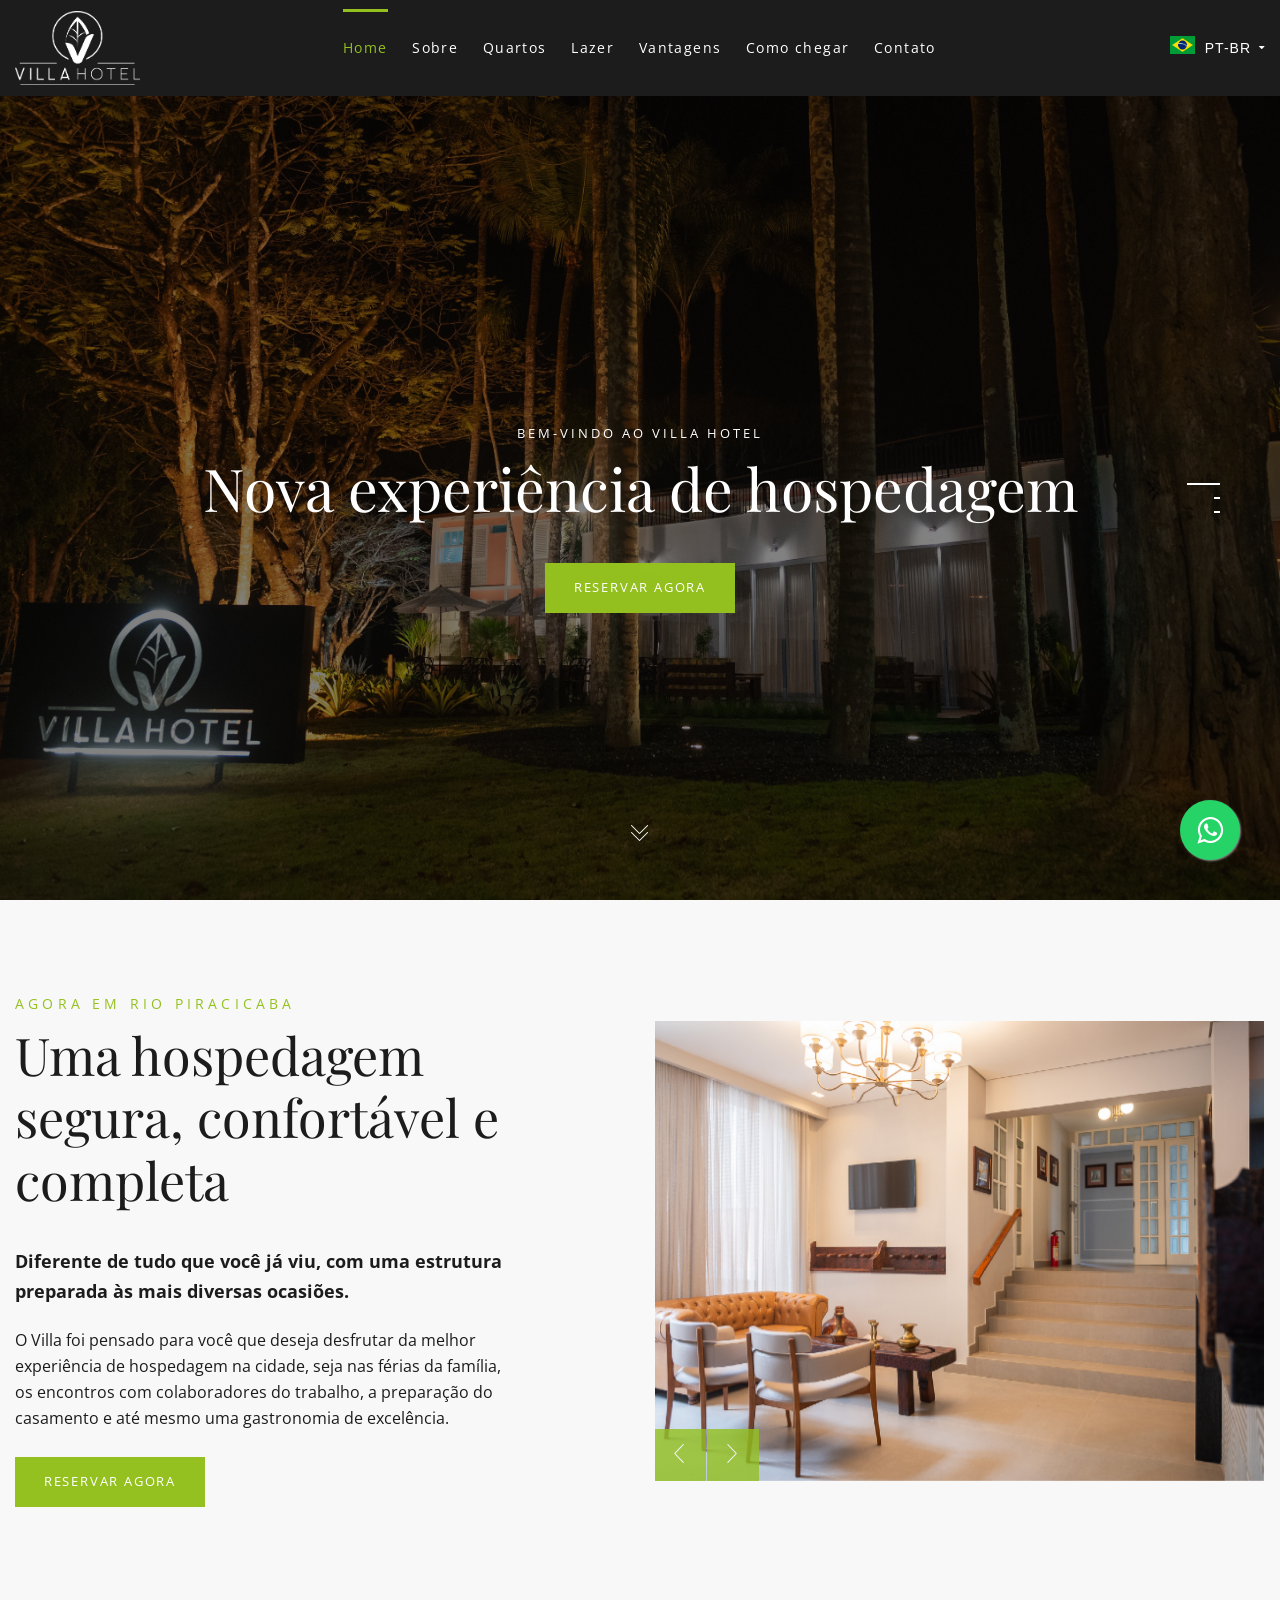
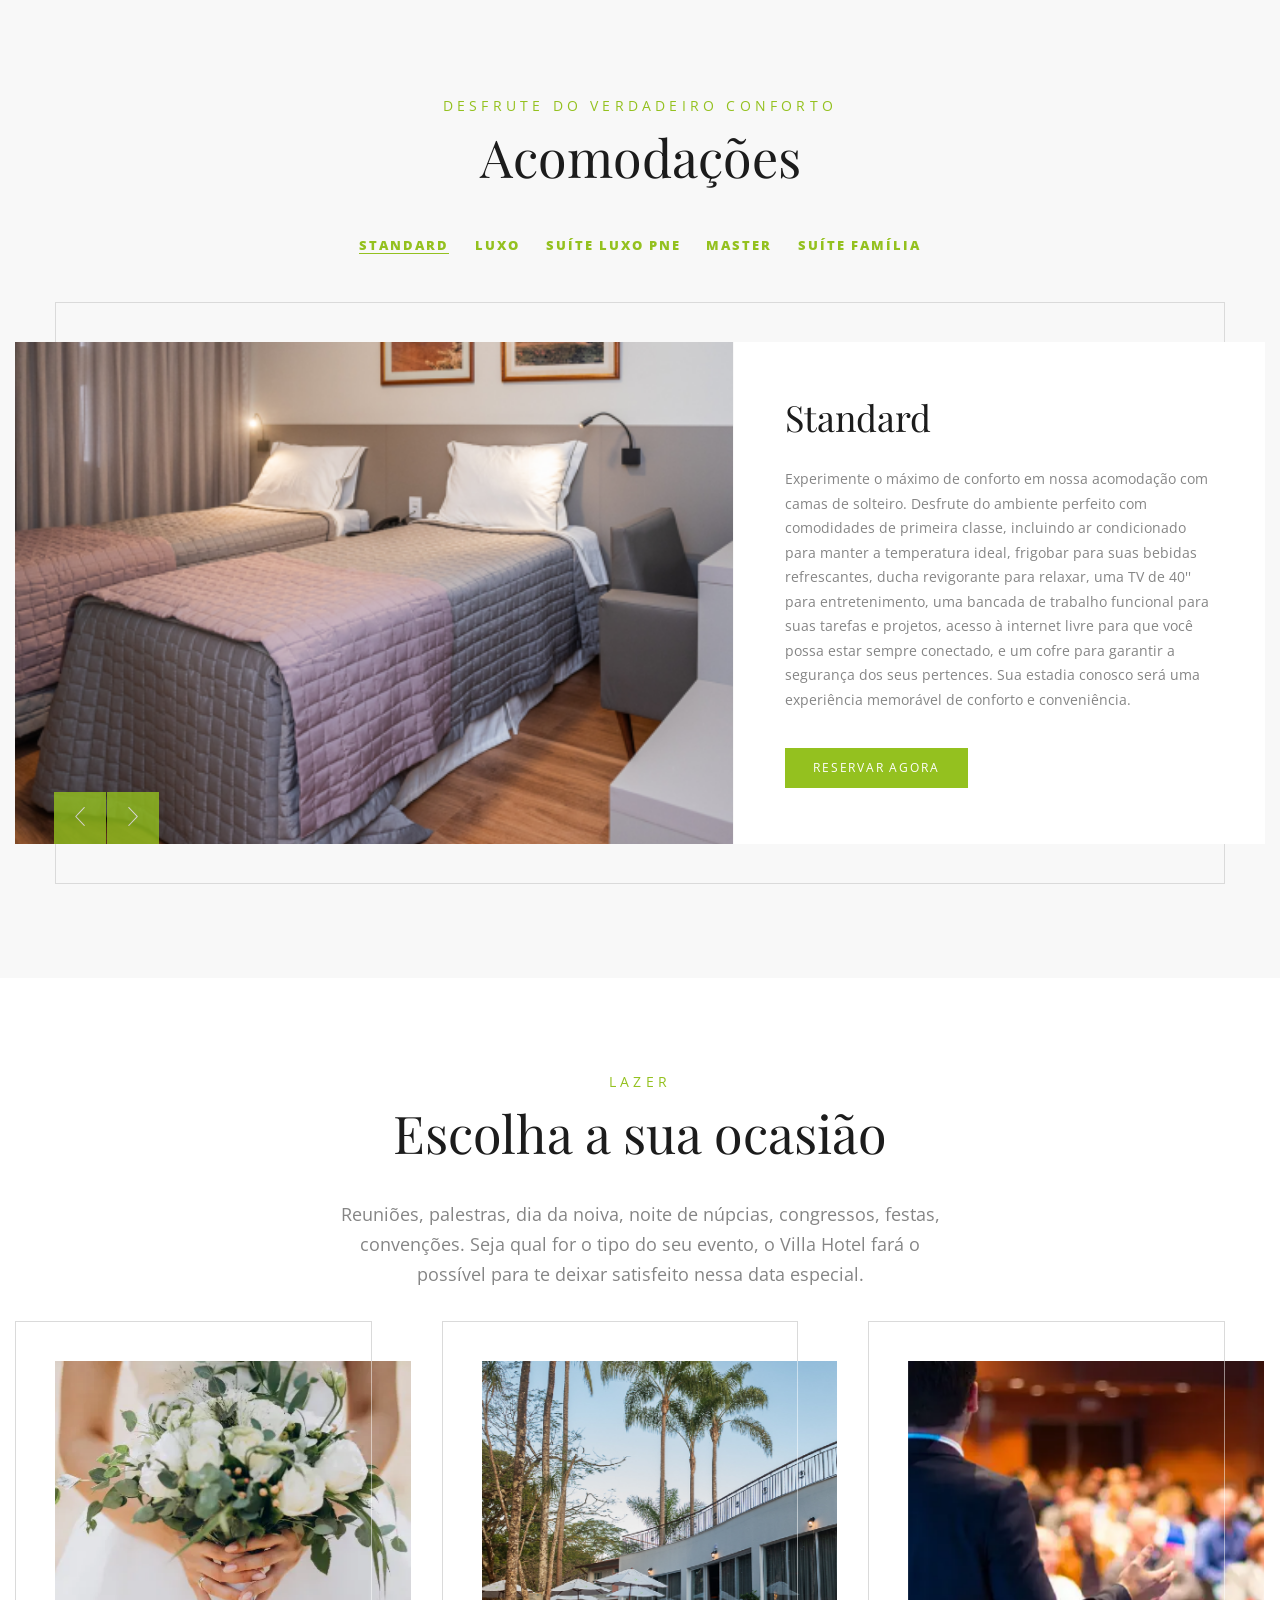
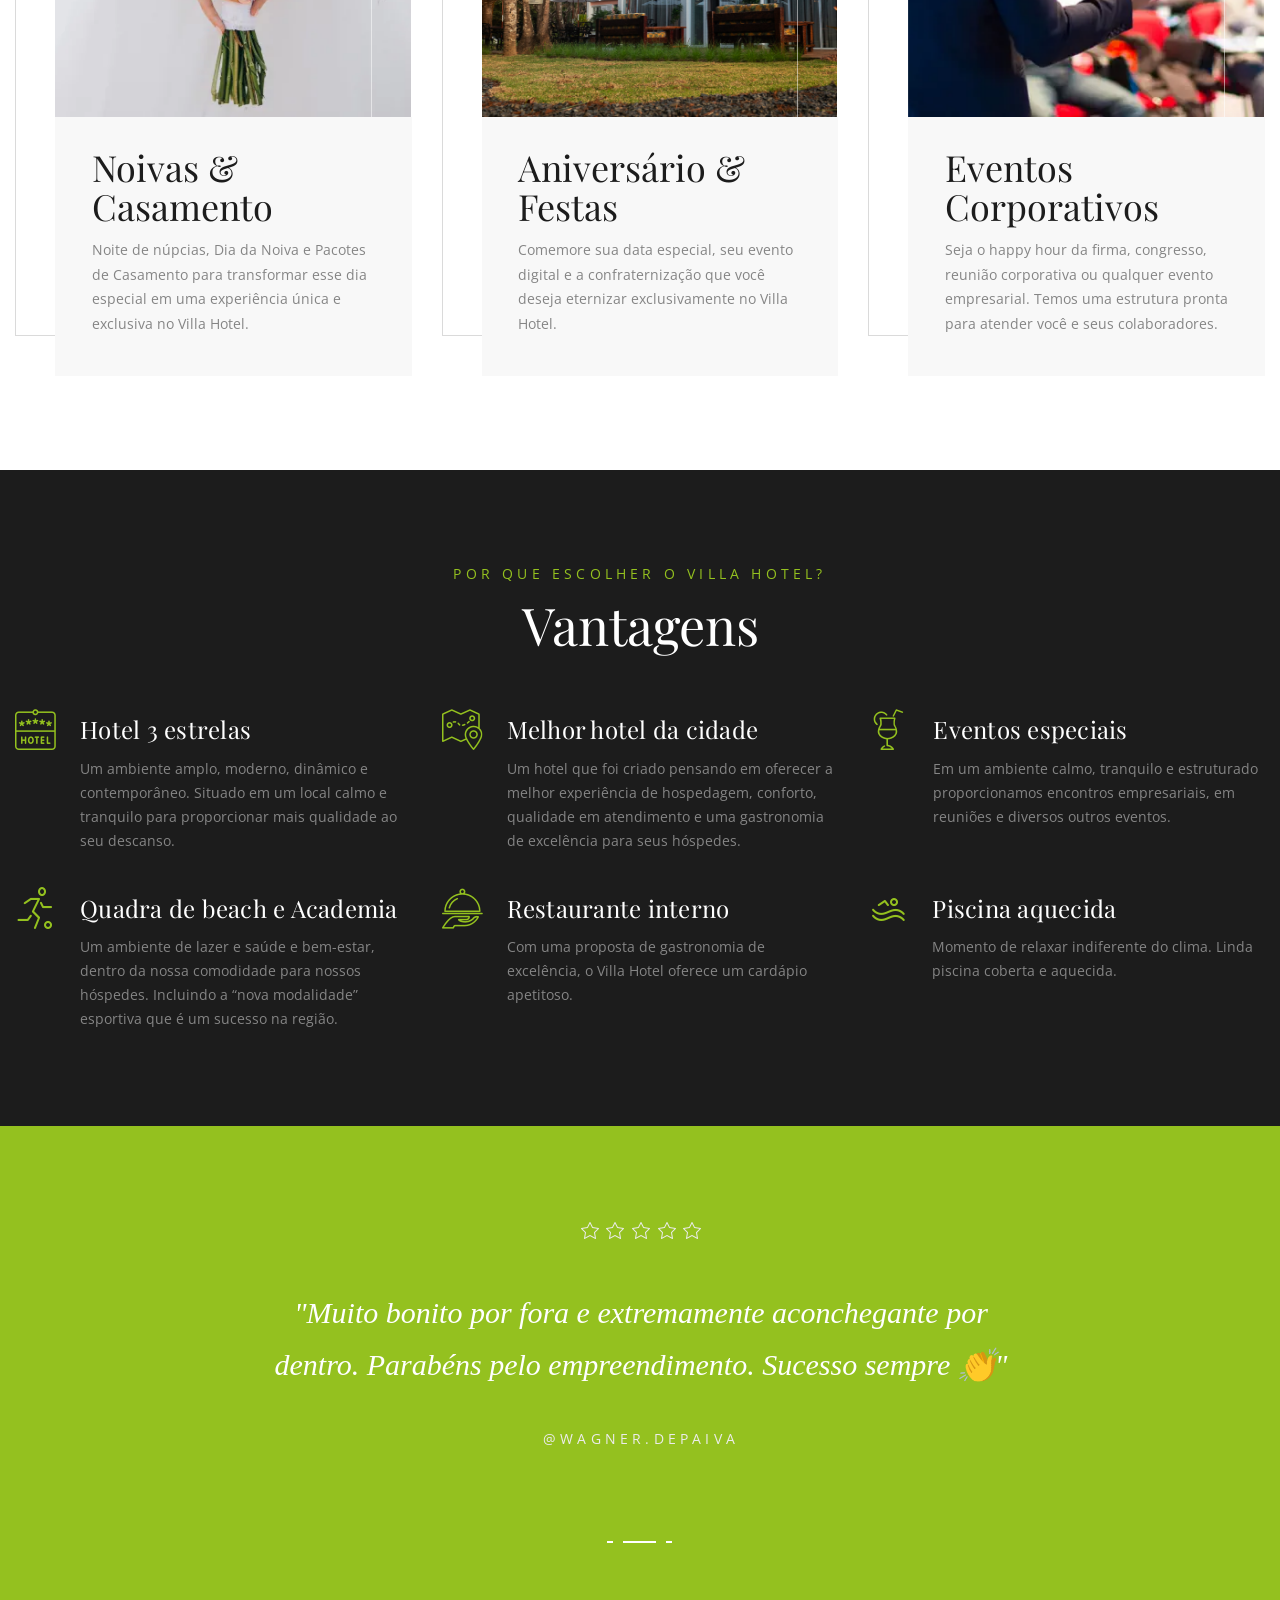
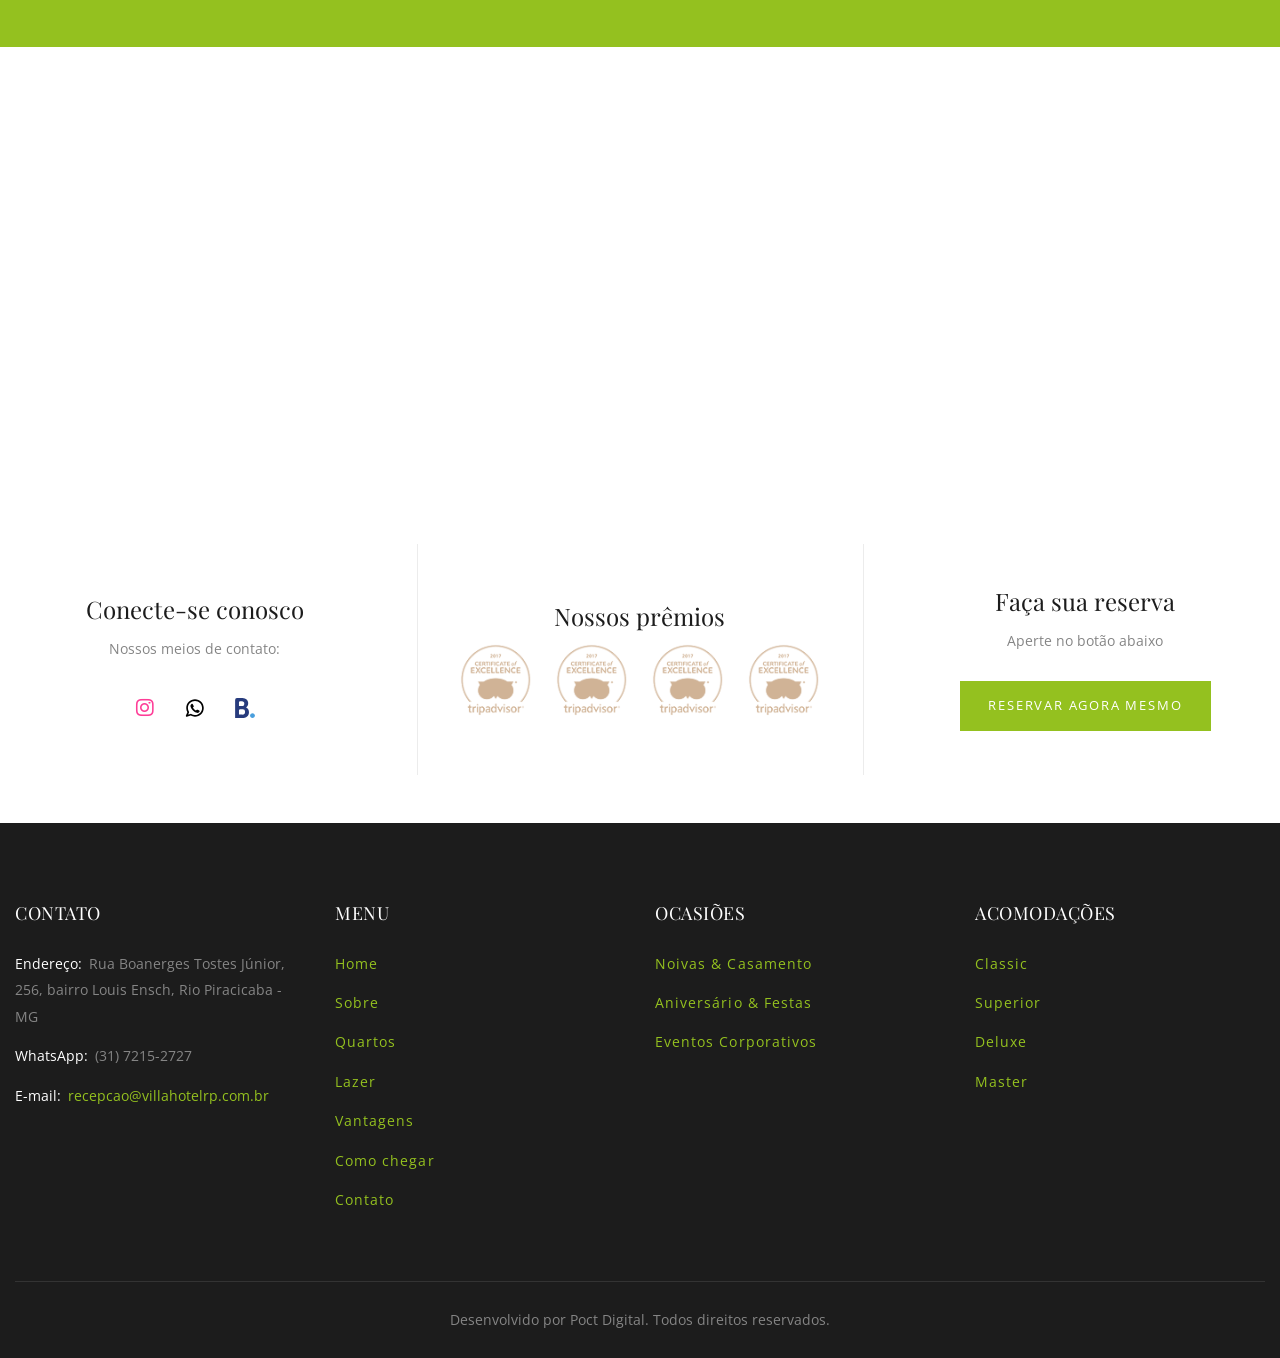
==== commit ada4e6e4: "Troca de links do booking por whatsapp" ====
--- a/index.html
+++ b/index.html
@@ -153,7 +153,7 @@
               data-frames="[{&quot;delay&quot;:600,&quot;speed&quot;:2000,&quot;frame&quot;:&quot;0&quot;,&quot;from&quot;:&quot;y:[100%];z:0;rX:0deg;rY:0;rZ:0;sX:1;sY:1;skX:0;skY:0;opacity:0;&quot;,&quot;to&quot;:&quot;o:1;&quot;,&quot;ease&quot;:&quot;Power4.easeInOut&quot;},{&quot;delay&quot;:&quot;wait&quot;,&quot;speed&quot;:1000,&quot;frame&quot;:&quot;999&quot;,&quot;to&quot;:&quot;auto:auto;&quot;,&quot;ease&quot;:&quot;Power3.easeInOut&quot;}]"
               data-x="center" data-y="center" data-hoffset="0" data-voffset="['100', '100', '120', '140']"
               data-width="['1000']" data-textAlign="['center']" class="tp-caption"><a
-                href="https://www.booking.com/Share-xzt2Ss"
+                href="https://api.whatsapp.com/send/?phone=5531972152727&text&type=phone_number&app_absent=0"
                 class="milenia-btn milenia-btn--scheme-primary milenia-btn--big milenia-btn--unbordered">Reservar
                 agora</a>
             </div>
@@ -185,7 +185,7 @@
               data-frames="[{&quot;delay&quot;:600,&quot;speed&quot;:2000,&quot;frame&quot;:&quot;0&quot;,&quot;from&quot;:&quot;y:[100%];z:0;rX:0deg;rY:0;rZ:0;sX:1;sY:1;skX:0;skY:0;opacity:0;&quot;,&quot;to&quot;:&quot;o:1;&quot;,&quot;ease&quot;:&quot;Power4.easeInOut&quot;},{&quot;delay&quot;:&quot;wait&quot;,&quot;speed&quot;:1000,&quot;frame&quot;:&quot;999&quot;,&quot;to&quot;:&quot;auto:auto;&quot;,&quot;ease&quot;:&quot;Power3.easeInOut&quot;}]"
               data-x="center" data-y="center" data-hoffset="0" data-voffset="['100', '100', '130', '140']"
               data-width="['1000']" data-textAlign="['center']" class="tp-caption"><a
-                href="https://www.booking.com/Share-xzt2Ss"
+                href="https://api.whatsapp.com/send/?phone=5531972152727&text&type=phone_number&app_absent=0"
                 class="milenia-btn milenia-btn--scheme-primary milenia-btn--big milenia-btn--unbordered">Reservar
                 agora</a>
             </div>
@@ -217,7 +217,7 @@
               data-frames="[{&quot;delay&quot;:600,&quot;speed&quot;:2000,&quot;frame&quot;:&quot;0&quot;,&quot;from&quot;:&quot;y:[100%];z:0;rX:0deg;rY:0;rZ:0;sX:1;sY:1;skX:0;skY:0;opacity:0;&quot;,&quot;to&quot;:&quot;o:1;&quot;,&quot;ease&quot;:&quot;Power4.easeInOut&quot;},{&quot;delay&quot;:&quot;wait&quot;,&quot;speed&quot;:1000,&quot;frame&quot;:&quot;999&quot;,&quot;to&quot;:&quot;auto:auto;&quot;,&quot;ease&quot;:&quot;Power3.easeInOut&quot;}]"
               data-x="center" data-y="center" data-hoffset="0" data-voffset="['100', '100', '130', '140']"
               data-width="['1000']" data-textAlign="['center']" class="tp-caption"><a
-                href="https://www.booking.com/Share-xzt2Ss"
+                href="https://api.whatsapp.com/send/?phone=5531972152727&text&type=phone_number&app_absent=0"
                 class="milenia-btn milenia-btn--scheme-primary milenia-btn--big milenia-btn--unbordered">Reservar
                 agora</a>
             </div>
@@ -245,7 +245,7 @@
                     <p>O Villa foi pensado para você que deseja desfrutar da melhor experiência de hospedagem na cidade,
                       seja nas férias da família, os encontros com colaboradores do trabalho, a preparação do casamento
                       e até mesmo uma gastronomia de excelência.</p>
-                    <a href="https://www.booking.com/Share-xzt2Ss"
+                    <a href="https://api.whatsapp.com/send/?phone=5531972152727&text&type=phone_number&app_absent=0"
                       class="milenia-btn milenia-btn--scheme-primary milenia-btn--big milenia-btn--unbordered">Reservar
                       agora</a>
                   </div>
@@ -328,7 +328,7 @@
 
                                       </div>
                                       <footer class="milenia-entity-footer"><a
-                                          href="https://www.booking.com/Share-xzt2Ss"
+                                          href="https://api.whatsapp.com/send/?phone=5531972152727&text&type=phone_number&app_absent=0"
                                           class="milenia-btn milenia-btn--scheme-primary">Reservar agora</a></footer>
                                     </div>
                                   </div>
@@ -392,7 +392,7 @@
                                         </p>
                                       </div>
                                       <footer class="milenia-entity-footer">
-                                        <a href="https://www.booking.com/Share-xzt2Ss"
+                                        <a href="https://api.whatsapp.com/send/?phone=5531972152727&text&type=phone_number&app_absent=0"
                                           class="milenia-btn milenia-btn--scheme-primary">Reservar Agora</a>
                                       </footer>
                                     </div>
@@ -440,7 +440,7 @@
                                         </p>
                                       </div>
                                       <footer class="milenia-entity-footer">
-                                        <a href="https://www.booking.com/Share-xzt2Ss"
+                                        <a href="https://api.whatsapp.com/send/?phone=5531972152727&text&type=phone_number&app_absent=0"
                                           class="milenia-btn milenia-btn--scheme-primary">Reservar Agora</a>
                                       </footer>
                                     </div>
@@ -488,7 +488,7 @@
                                         </p>
                                       </div>
                                       <footer class="milenia-entity-footer">
-                                        <a href="https://www.booking.com/Share-xzt2Ss"
+                                        <a href="https://api.whatsapp.com/send/?phone=5531972152727&text&type=phone_number&app_absent=0"
                                           class="milenia-btn milenia-btn--scheme-primary">Reservar Agora</a>
                                       </footer>
                                     </div>
@@ -536,7 +536,7 @@
                                         </p>
                                       </div>
                                       <footer class="milenia-entity-footer">
-                                        <a href="https://www.booking.com/Share-xzt2Ss"
+                                        <a href="https://api.whatsapp.com/send/?phone=5531972152727&text&type=phone_number&app_absent=0"
                                           class="milenia-btn milenia-btn--scheme-primary">Reservar Agora</a>
                                       </footer>
                                     </div>
@@ -712,8 +712,7 @@
                           <div class="milenia-aligner-inner"><i class="milenia-icon-box-icon icon-soccer"></i>
                             <div class="milenia-icon-box-content">
                               <h2 class="milenia-icon-box-title">Quadra de beach e Academia</h2>
-                              <p>A “nova modalidade” esportiva chegou a Rio Piracicaba dentro do melhor hotel da cidade.
-                                Desfrute do esporte em um ambiente tranquilo e confortável.</p>
+                              <p>Um ambiente de lazer e saúde e bem-estar, dentro da nossa comodidade para nossos hóspedes.  Incluindo a “nova modalidade” esportiva que é um sucesso na região.</p>
                             </div>
                           </div>
                         </div>
@@ -896,7 +895,7 @@
                   <div class="milenia-grid-item-content">
                     <h5 class="milenia-widget-title">Faça sua reserva</h5>
                     <p>Aperte no botão abaixo</p>
-                    <a href="https://www.booking.com/Share-xzt2Ss"
+                    <a href="https://api.whatsapp.com/send/?phone=5531972152727&text&type=phone_number&app_absent=0"
                       class="milenia-btn milenia-btn--scheme-primary milenia-btn--big milenia-btn--unbordered">Reservar
                       agora mesmo</a>
                   </div>
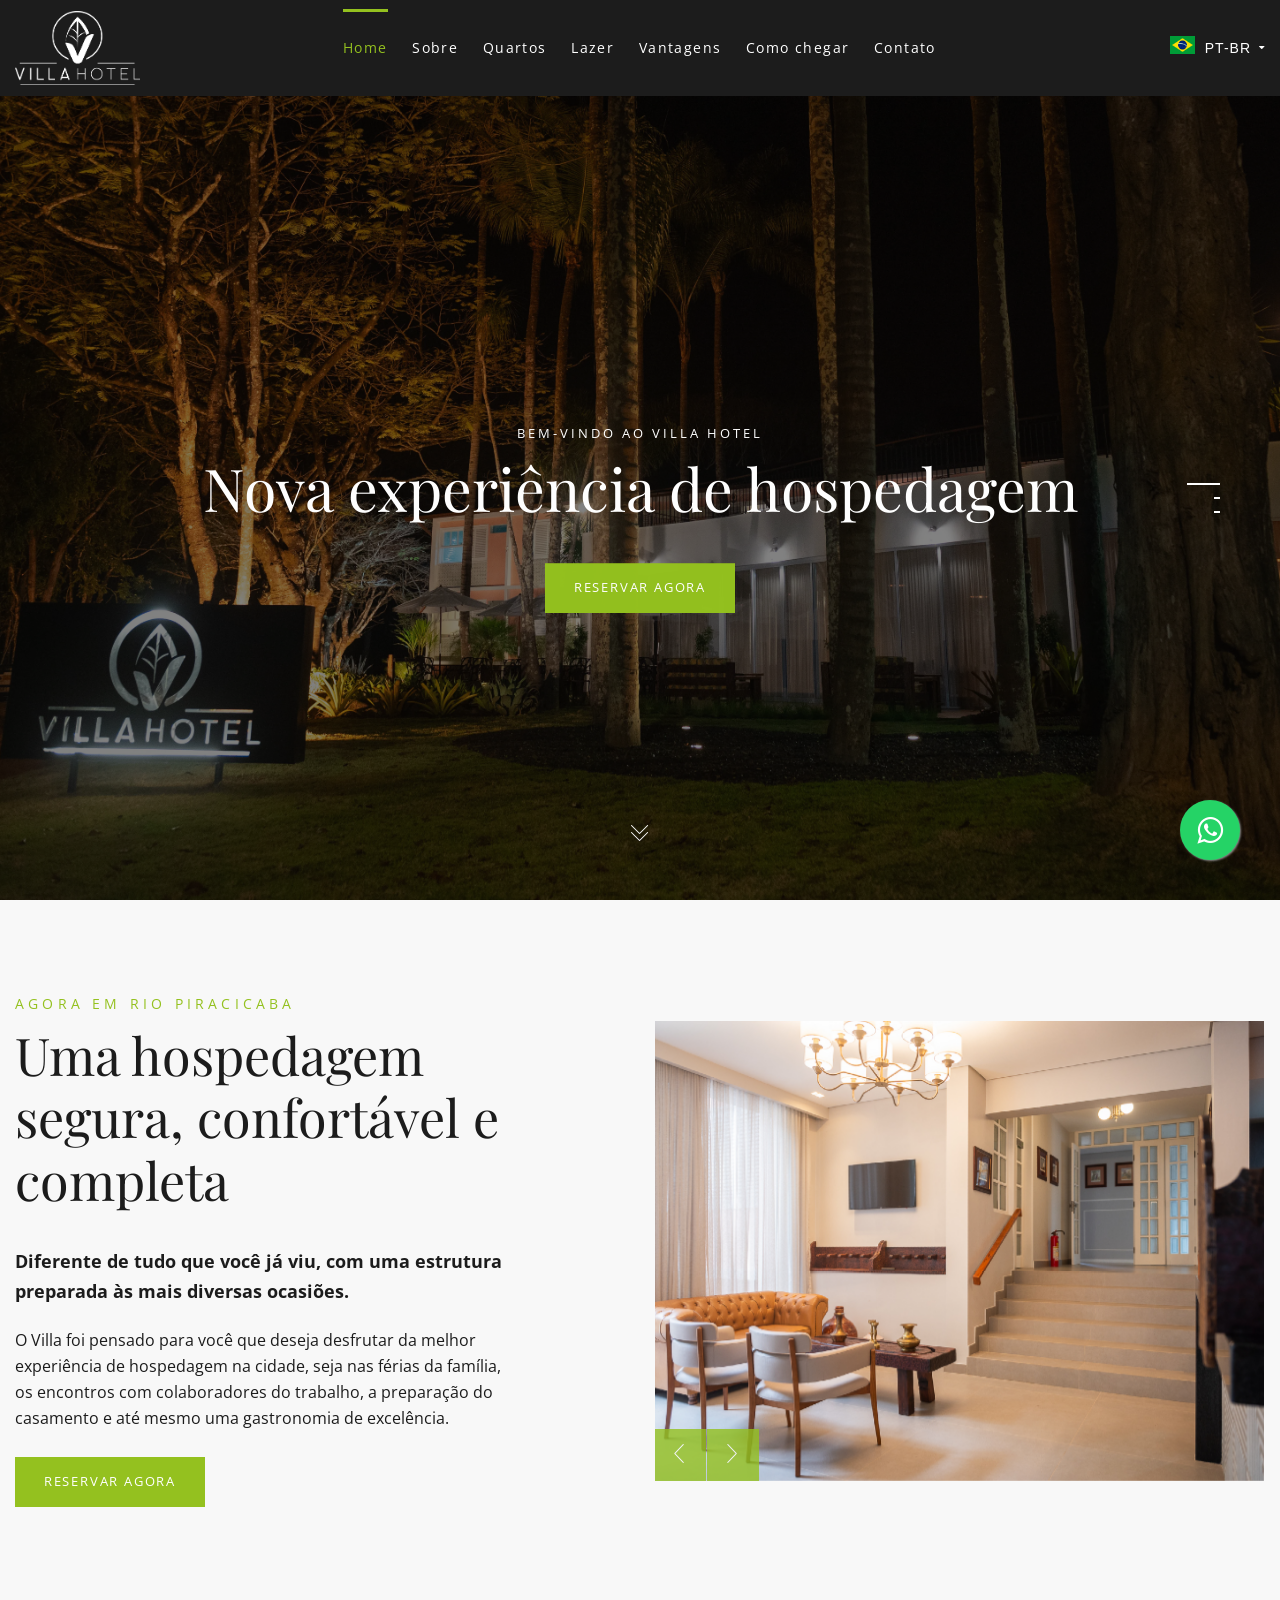
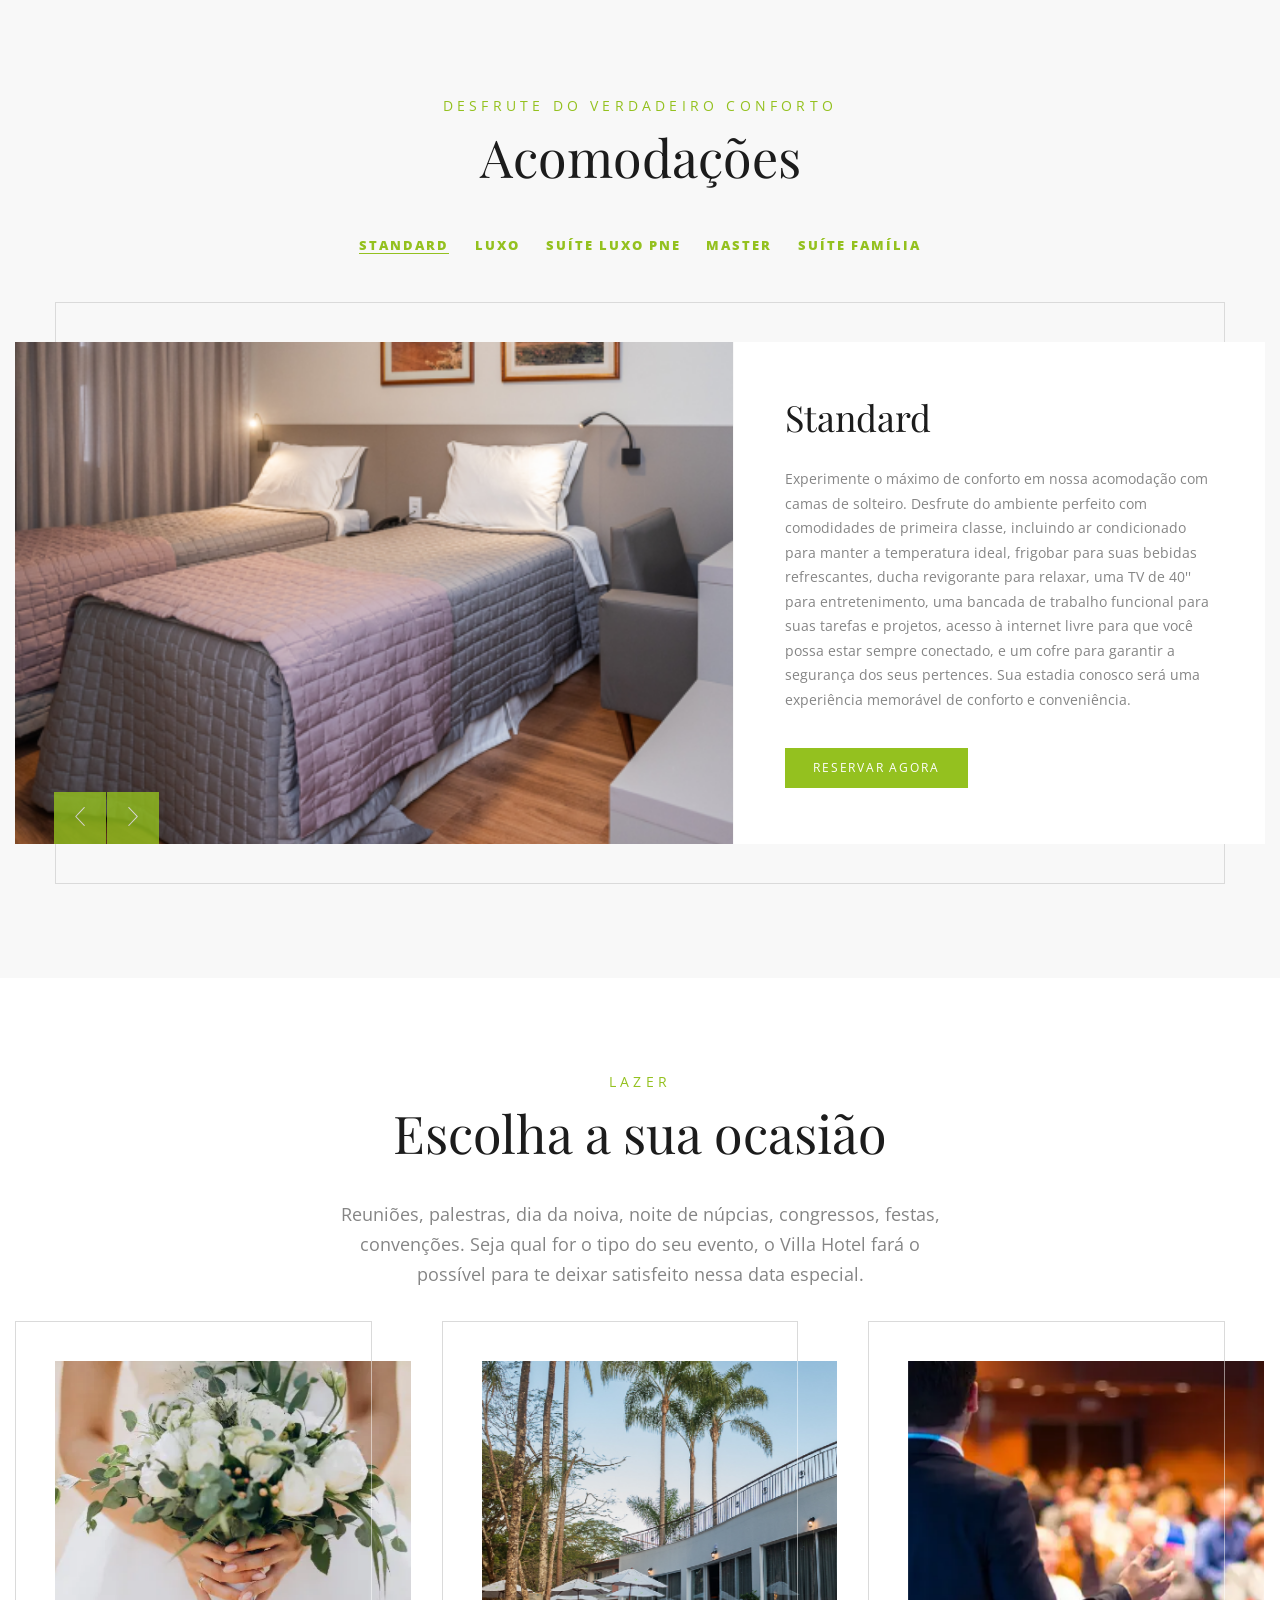
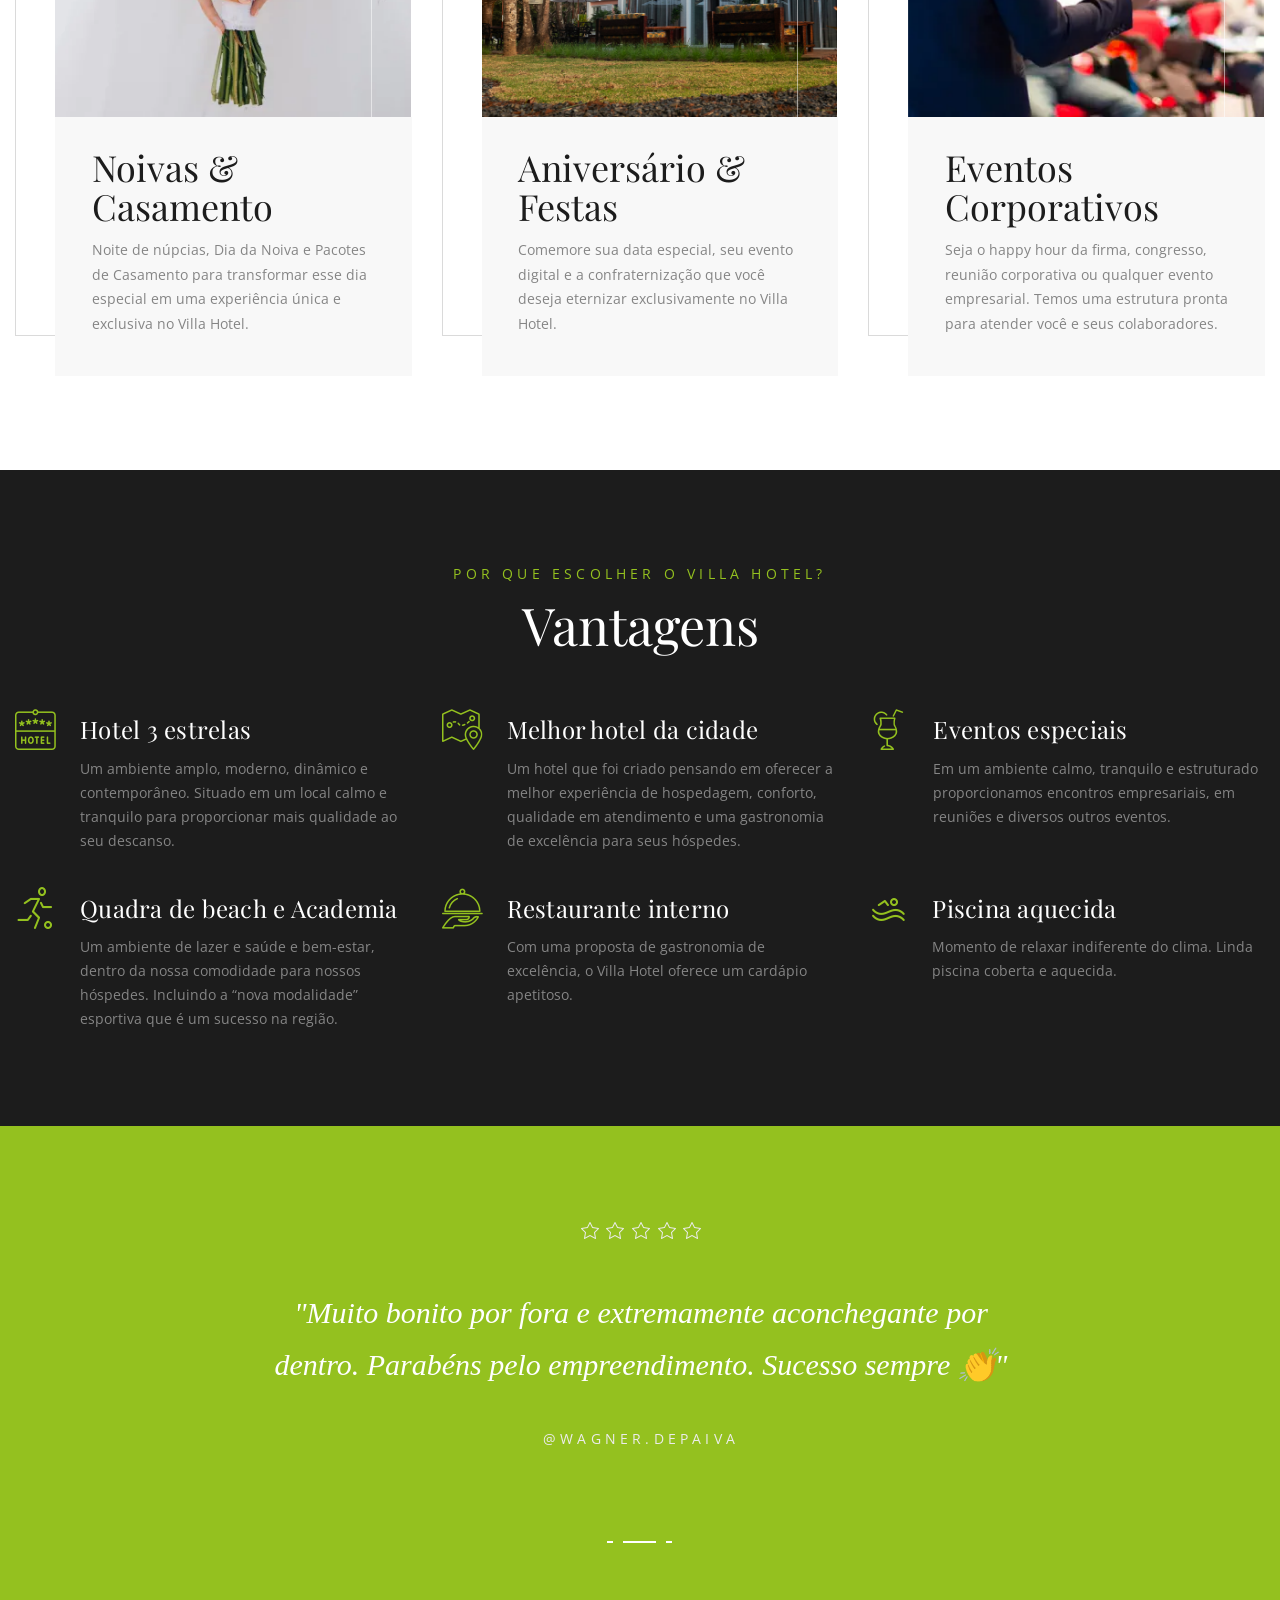
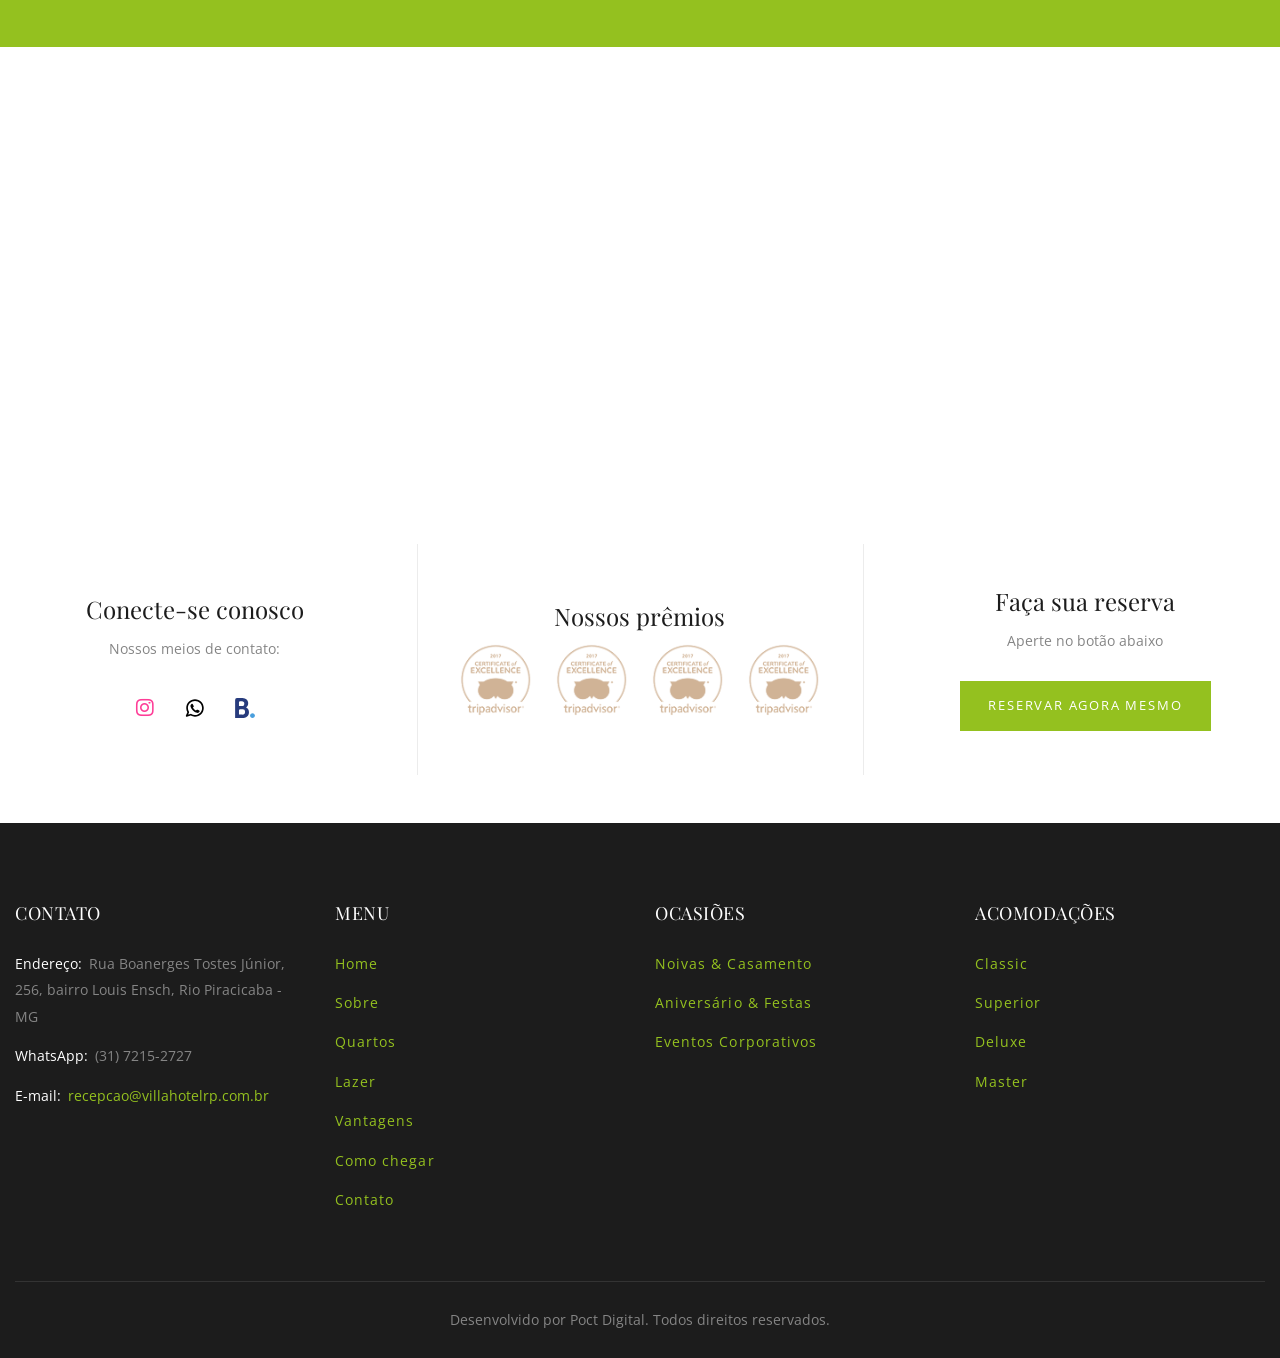
==== commit 0ffc6dd5: "Adição do favicon" ====
--- a/index.html
+++ b/index.html
@@ -11,7 +11,10 @@
   <!--================ Mobile specific metas ================-->
   <meta name="viewport" content="width=device-width, initial-scale=1.0">
   <!--================ Favicon ================-->
-  <link rel="shortcut icon" href="images/favicon.ico">
+  <link rel="apple-touch-icon" sizes="180x180" href="/apple-touch-icon.png">
+  <link rel="icon" type="image/png" sizes="32x32" href="/favicon-32x32.png">
+  <link rel="icon" type="image/png" sizes="16x16" href="/favicon-16x16.png">
+  <link rel="manifest" href="/site.webmanifest">
   <!--================ Google web fonts ================-->
   <link rel="stylesheet"
     href="https://fonts.googleapis.com/css?family=Old+Standard+TT:400,400i,700|Open+Sans:200,300,400,400i,600,600i,700,700i,800,800i|Playfair+Display:400,400i,700,700i,900,900i">
@@ -712,7 +715,8 @@
                           <div class="milenia-aligner-inner"><i class="milenia-icon-box-icon icon-soccer"></i>
                             <div class="milenia-icon-box-content">
                               <h2 class="milenia-icon-box-title">Quadra de beach e Academia</h2>
-                              <p>Um ambiente de lazer e saúde e bem-estar, dentro da nossa comodidade para nossos hóspedes.  Incluindo a “nova modalidade” esportiva que é um sucesso na região.</p>
+                              <p>Um ambiente de lazer e saúde e bem-estar, dentro da nossa comodidade para nossos
+                                hóspedes. Incluindo a “nova modalidade” esportiva que é um sucesso na região.</p>
                             </div>
                           </div>
                         </div>
--- a/assets/css/style.css
+++ b/assets/css/style.css
@@ -1357,6 +1357,7 @@
                 font-size: 1.25rem;
                 text-align: center;
                 line-height: 1;
+                margin-block: 0.5rem;
                 color: #fff;
                 display: none;
             }
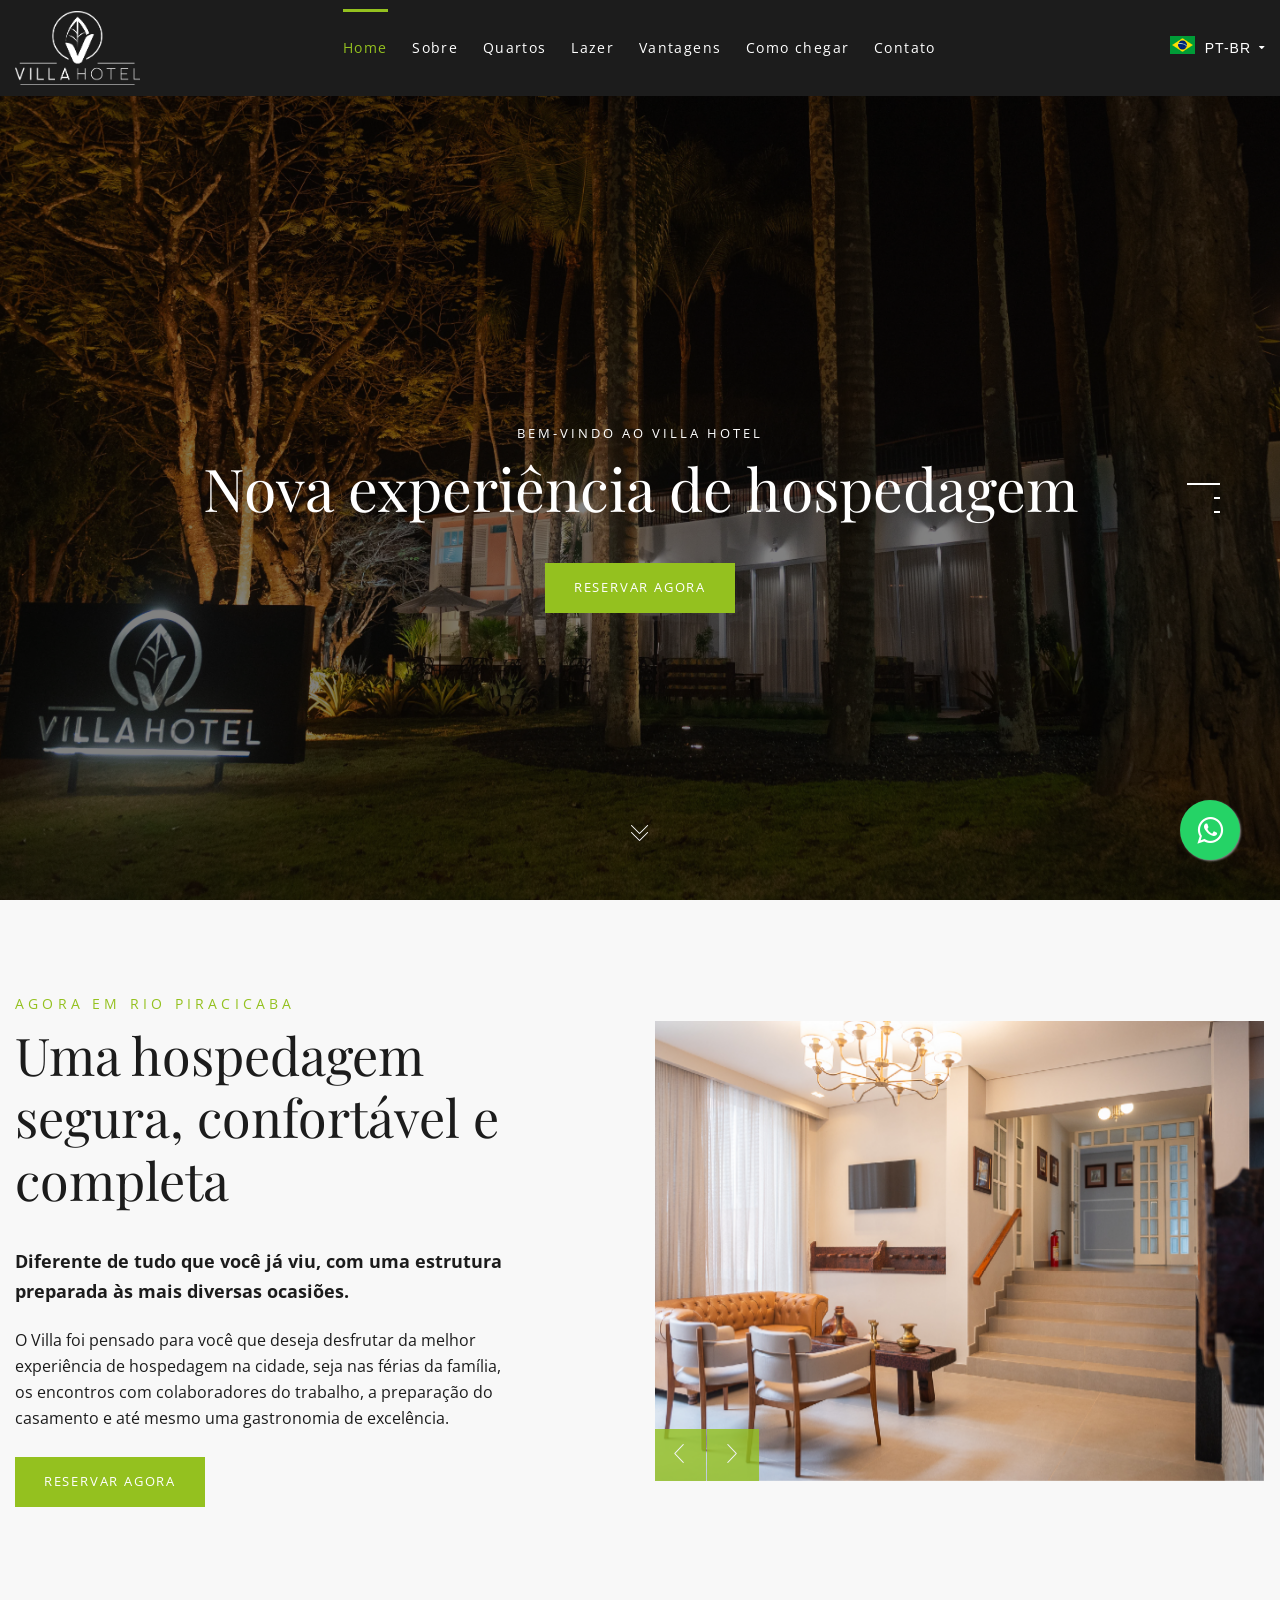
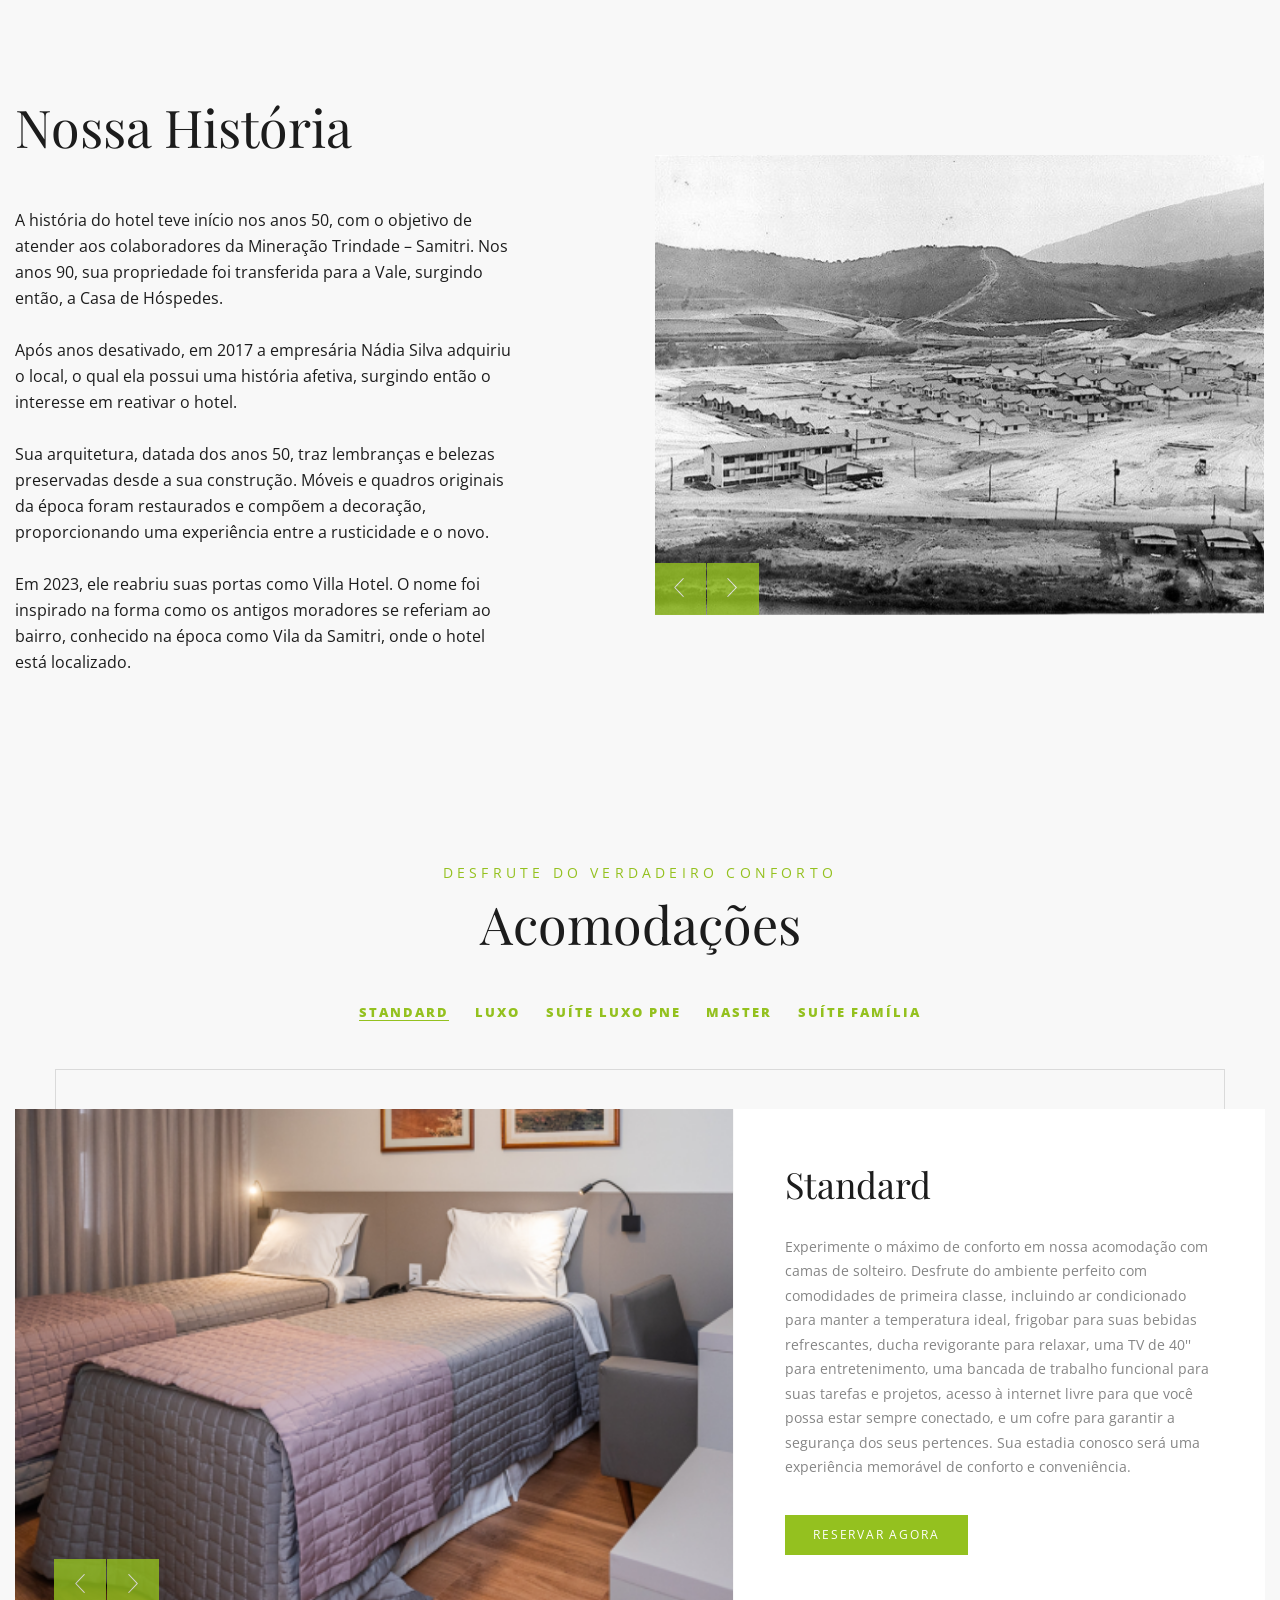
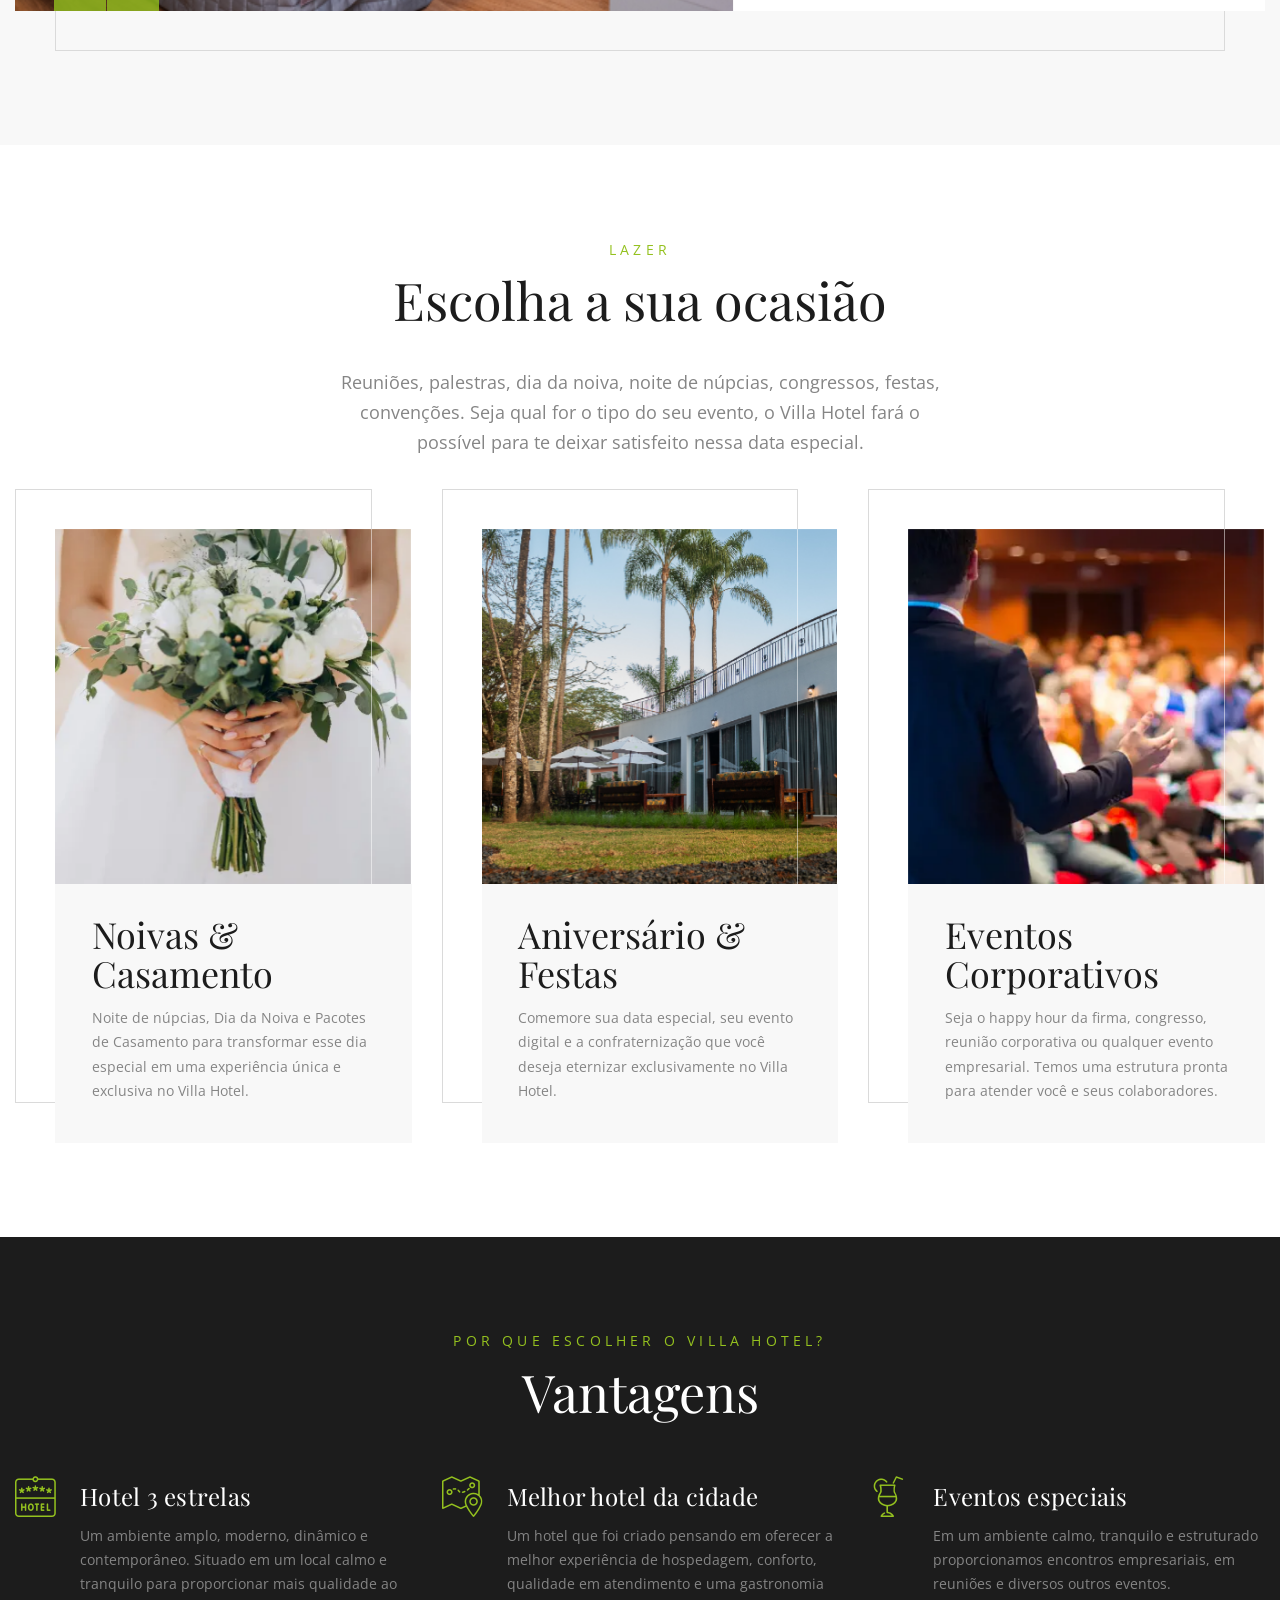
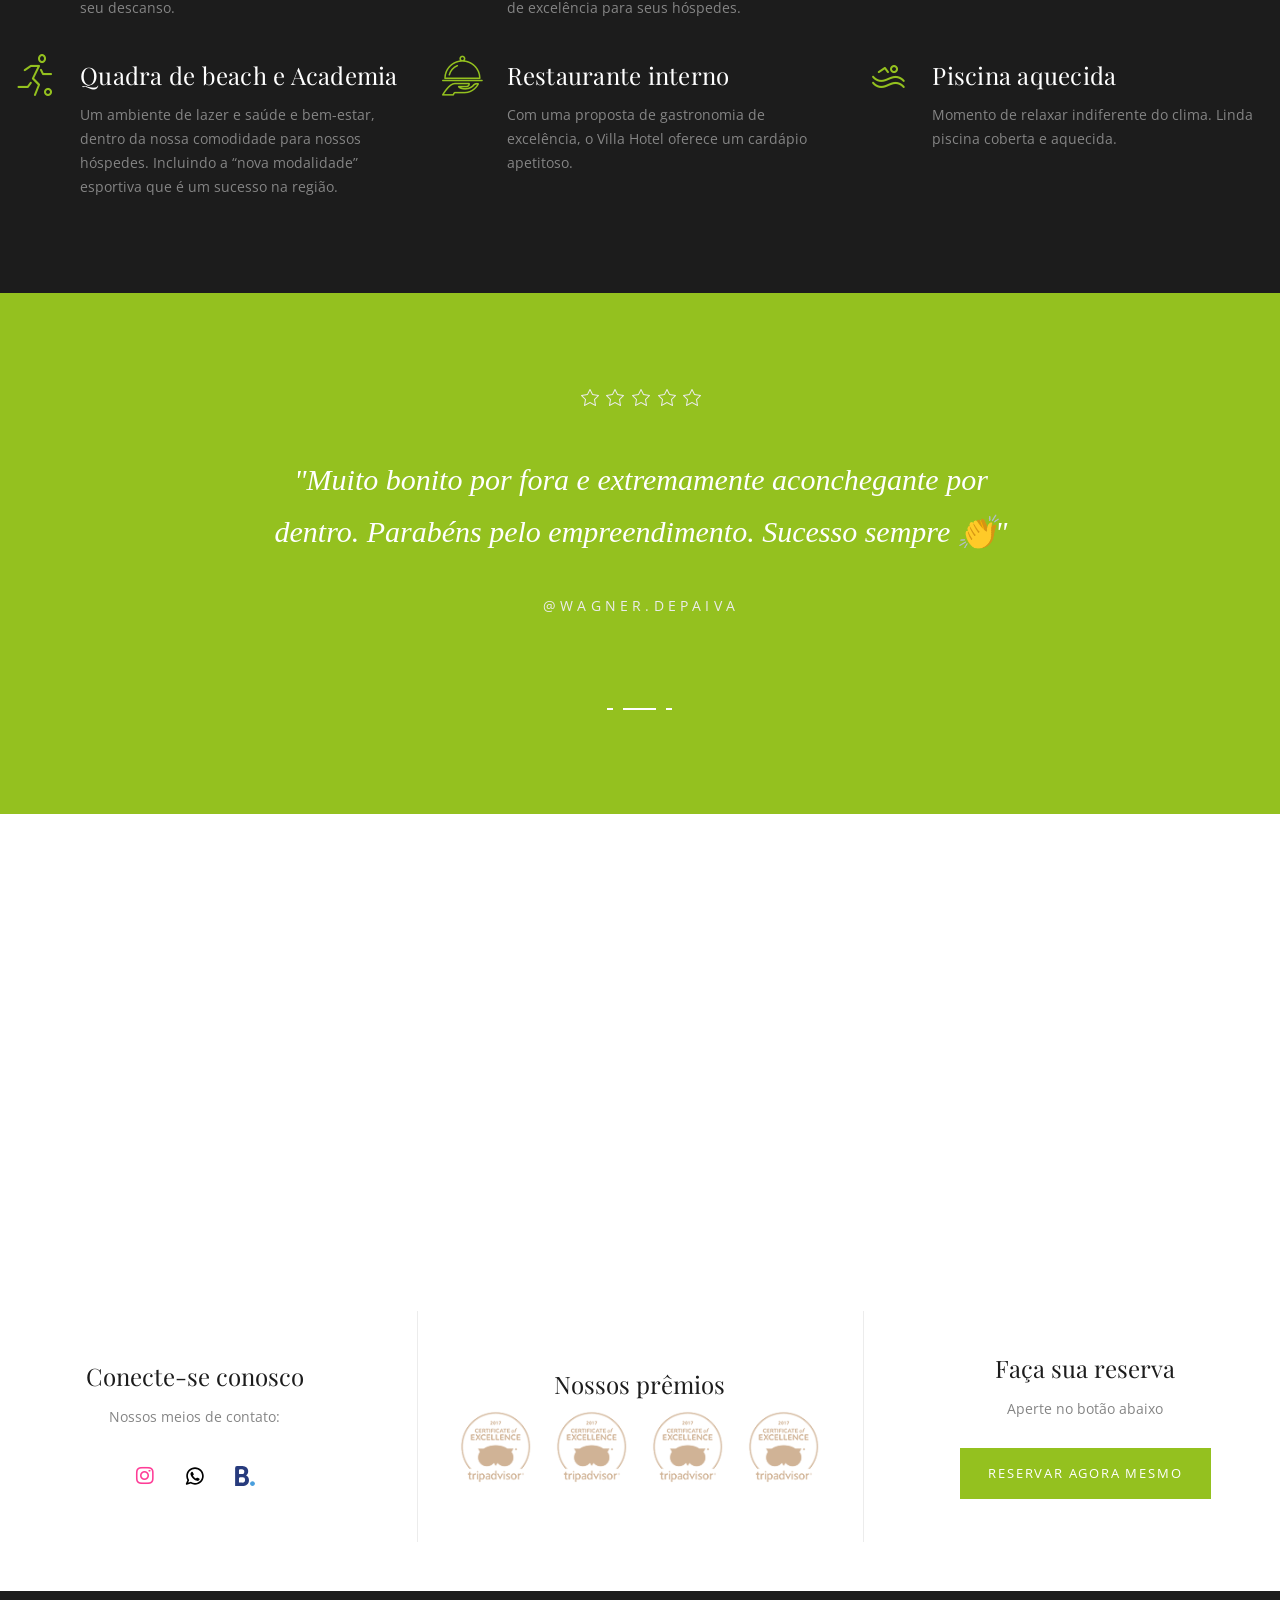
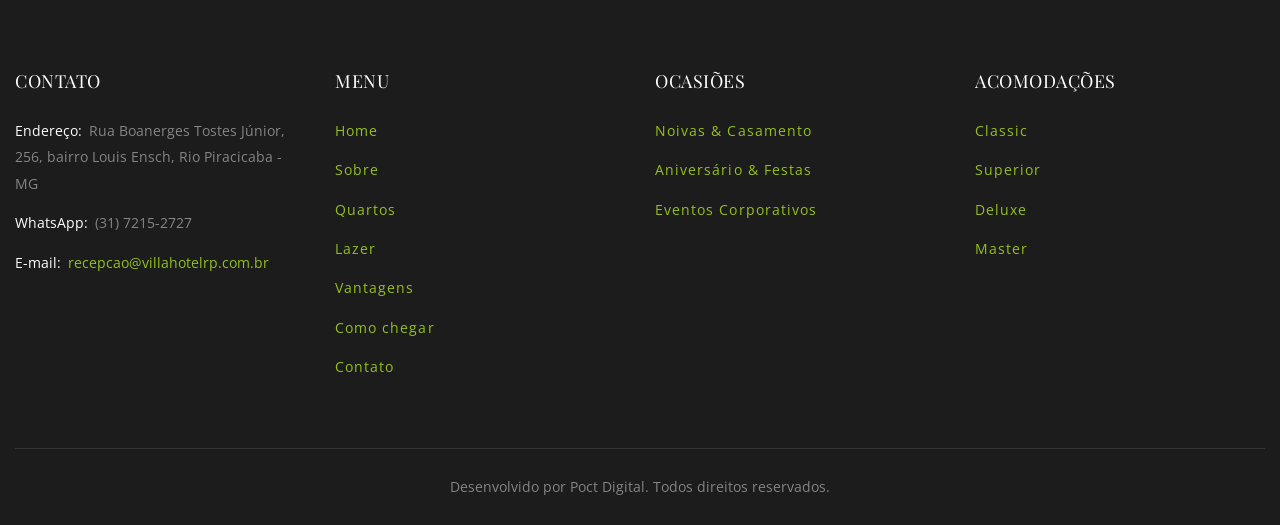
==== commit 3cc196c6: "Adição do trecho Nossa História" ====
--- a/index.html
+++ b/index.html
@@ -267,6 +267,40 @@
               </section>
               <!--================ End of Content Section ================-->
               <!--================ Content Section ================-->
+              <section id="sobre"
+                class="milenia-section milenia-color--black milenia-section--stretched milenia-colorizer--scheme-lightest">
+                <div class="row align-items-center">
+                  <div class="col-lg-5">
+                    <h2 class="milenia-section-title">Nossa História</h2>
+                    <p>A história do hotel teve início nos anos 50, com o objetivo de atender aos colaboradores da
+                      Mineração Trindade – Samitri. Nos anos 90, sua propriedade foi transferida para a Vale,
+                      surgindo então, a Casa de Hóspedes.<br><br>
+
+                      Após anos desativado, em 2017 a empresária Nádia Silva adquiriu o local,
+                      o qual ela possui uma história afetiva, surgindo então o interesse em reativar o
+                      hotel.<br><br>
+
+                      Sua arquitetura, datada dos anos 50, traz lembranças e belezas preservadas desde a sua construção.
+                      Móveis e quadros originais da época foram restaurados e compõem a decoração, proporcionando uma
+                      experiência entre a rusticidade e o novo.<br><br>
+
+                      Em 2023, ele reabriu suas portas como Villa Hotel. O nome foi inspirado na forma como os antigos
+                      moradores se referiam ao bairro, conhecido na época como Vila da Samitri, onde o hotel está
+                      localizado.
+                    </p>
+                  </div>
+                  <div class="col-lg-6 offset-lg-1">
+                    <div class="milenia-entity-media">
+                      <div class="owl-carousel milenia-simple-slideshow">
+                        <img src="assets/images/history-one-621x468px.webp" alt="">
+                        <img src="assets/images/history-two-621x468px.webp" alt="">
+                      </div>
+                    </div>
+                  </div>
+                </div>
+              </section>
+              <!--================ End of Content Section ================-->
+              <!--================ Content Section ================-->
               <section id="quartos"
                 class="milenia-section milenia-section--stretched milenia-colorizer--scheme-lightest">
                 <h6 class="milenia-section-subtitle milenia-color--unchangeable text-center">Desfrute do verdadeiro
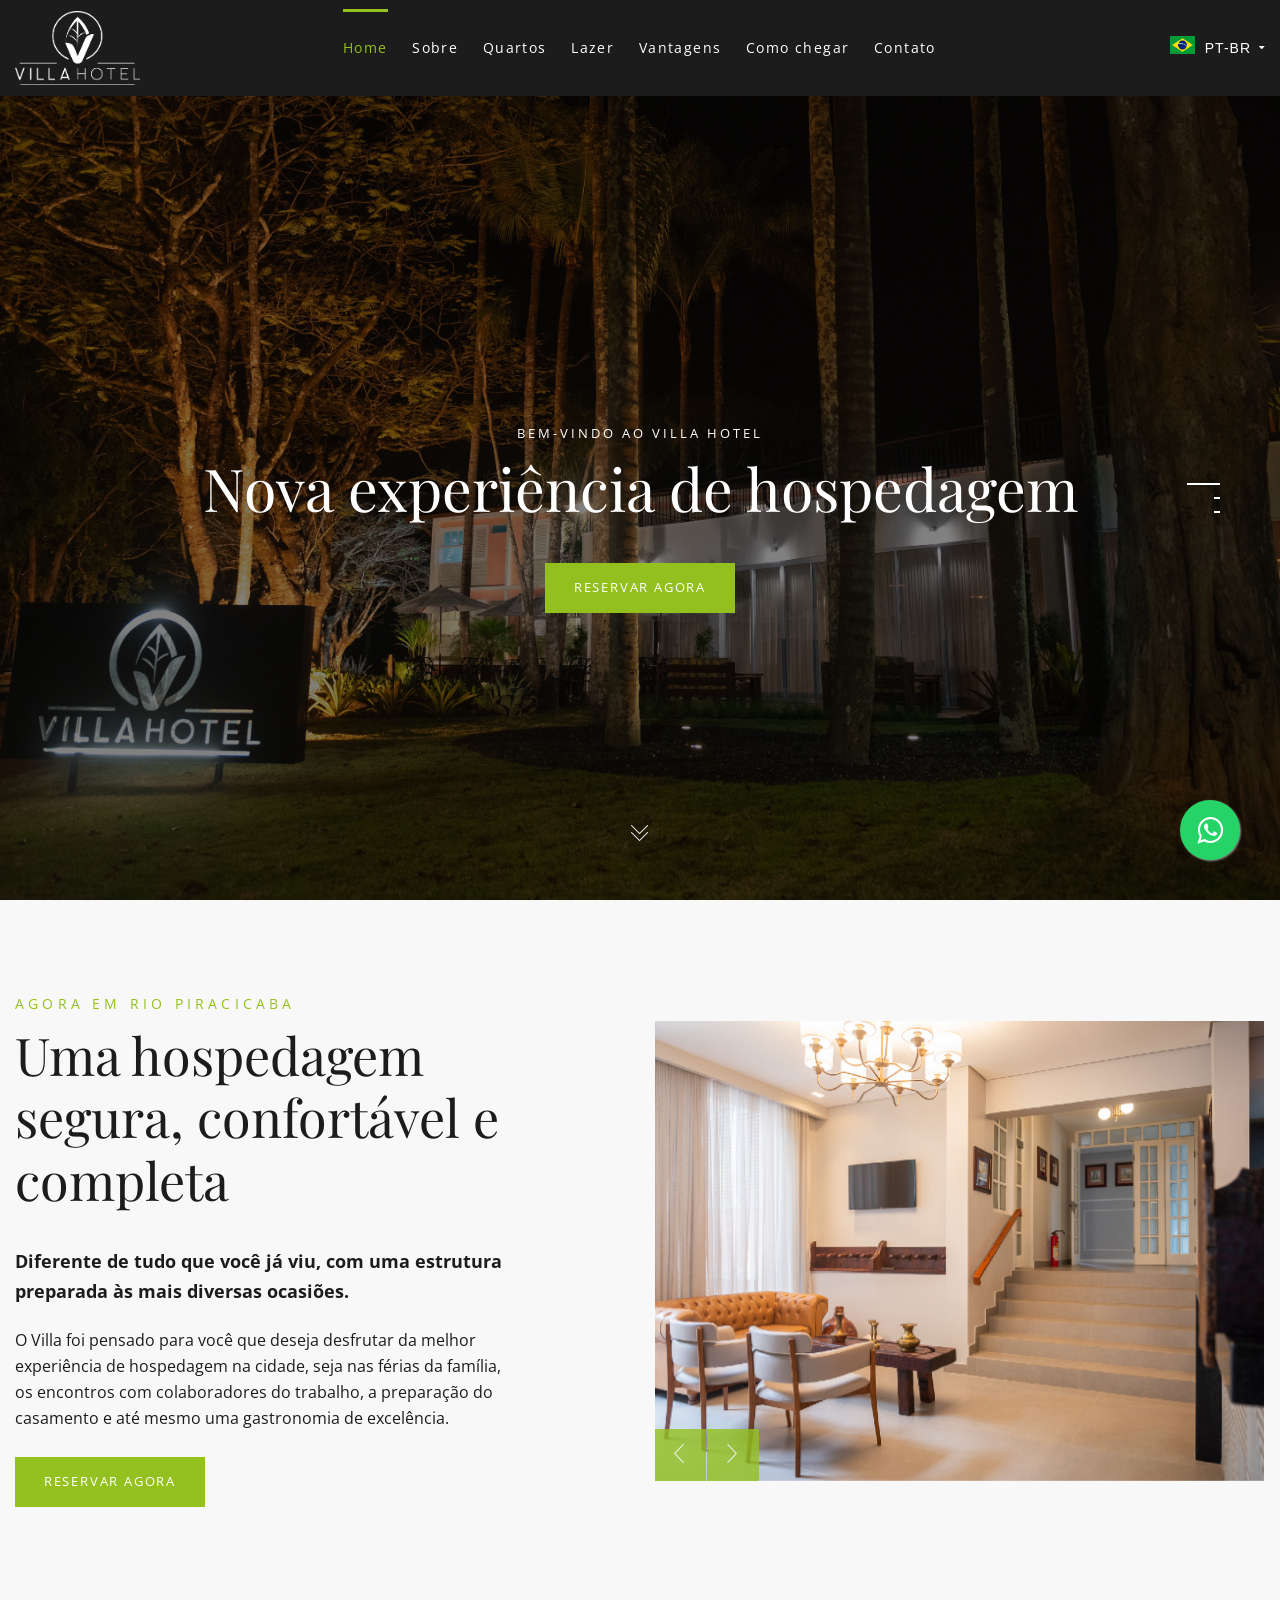
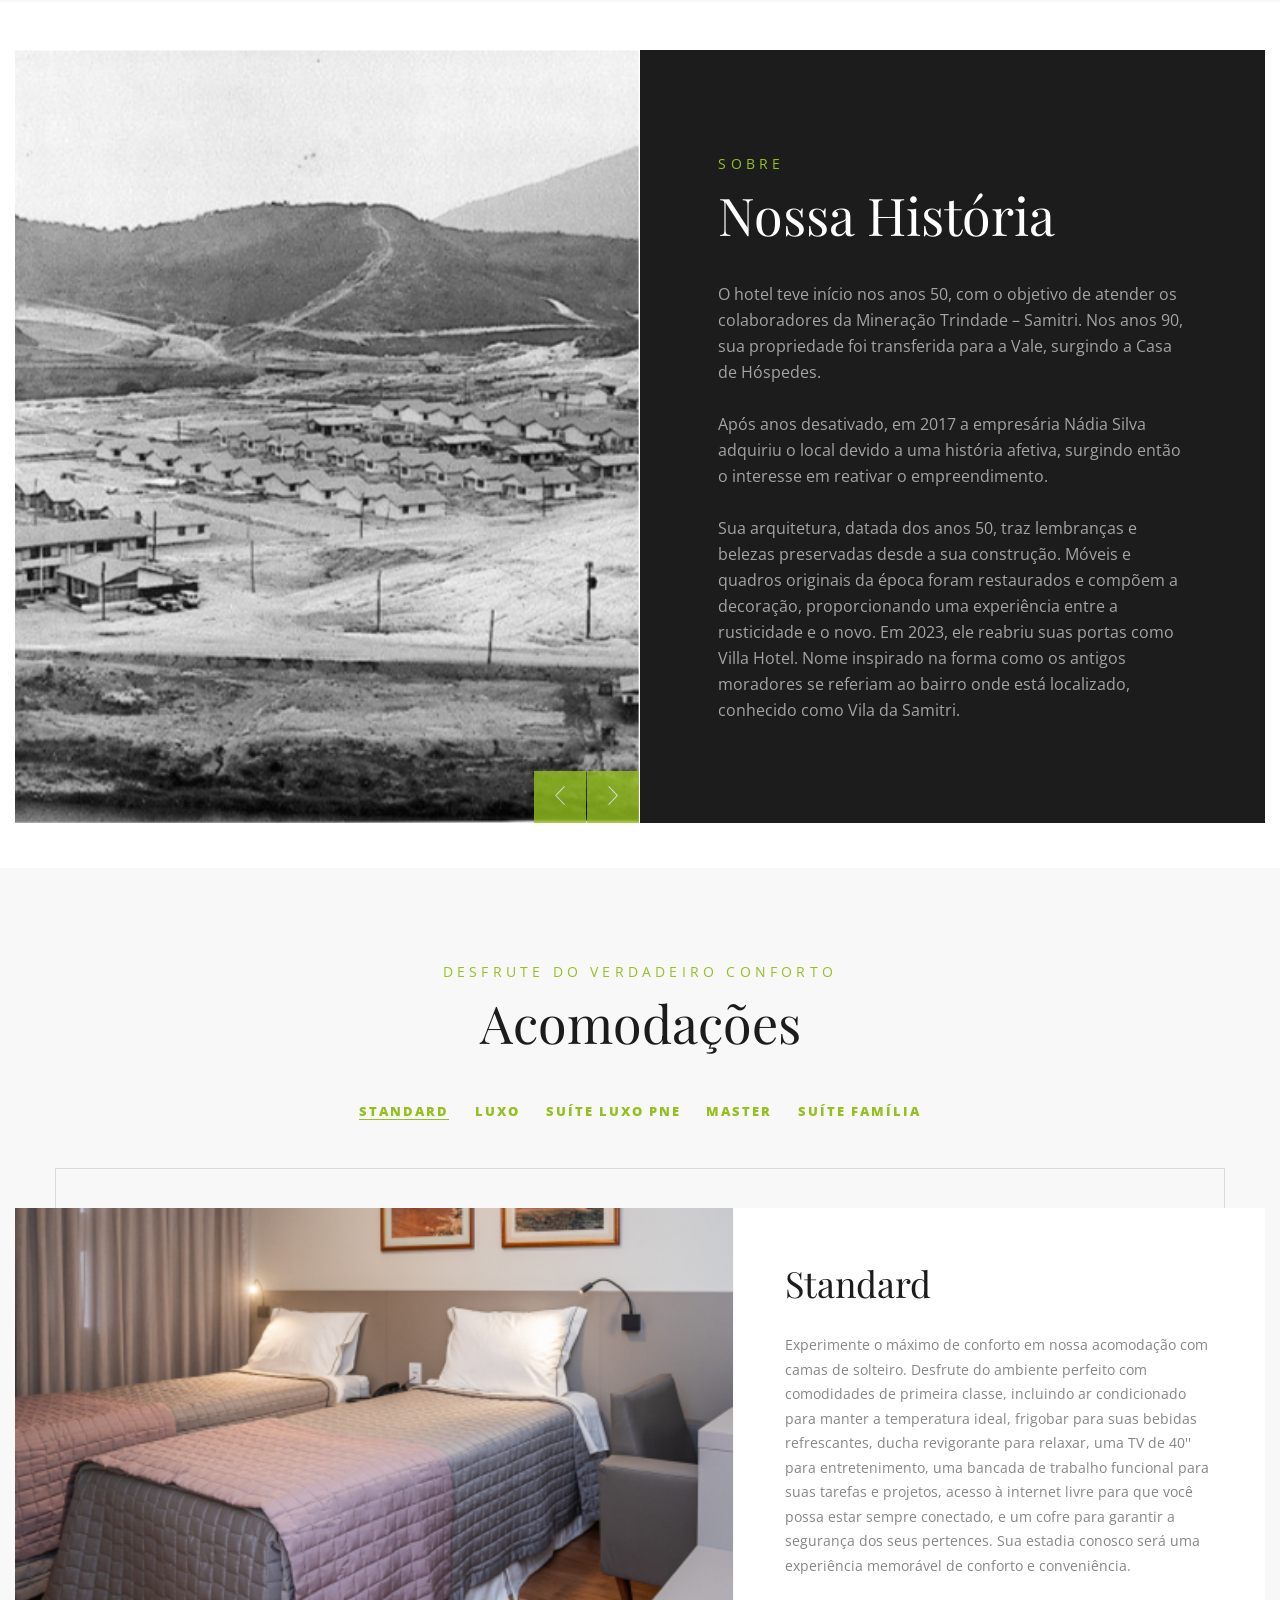
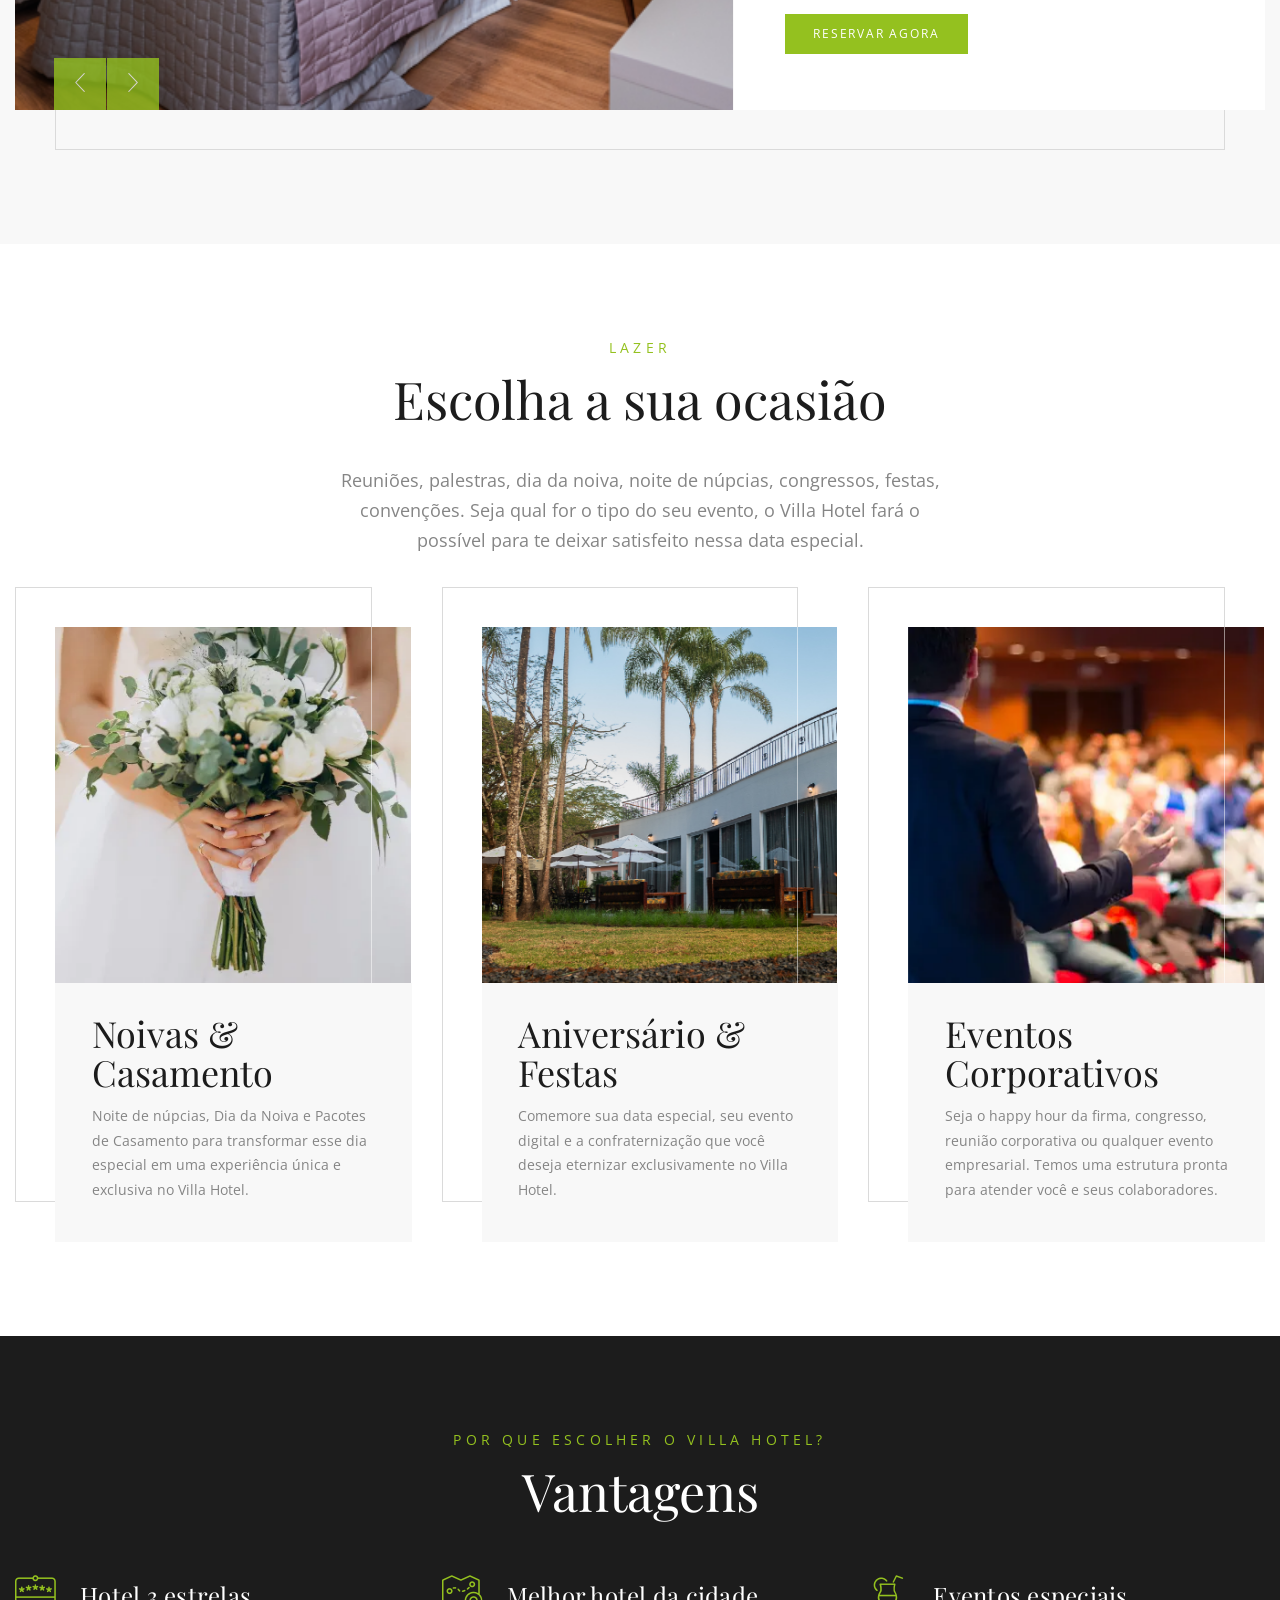
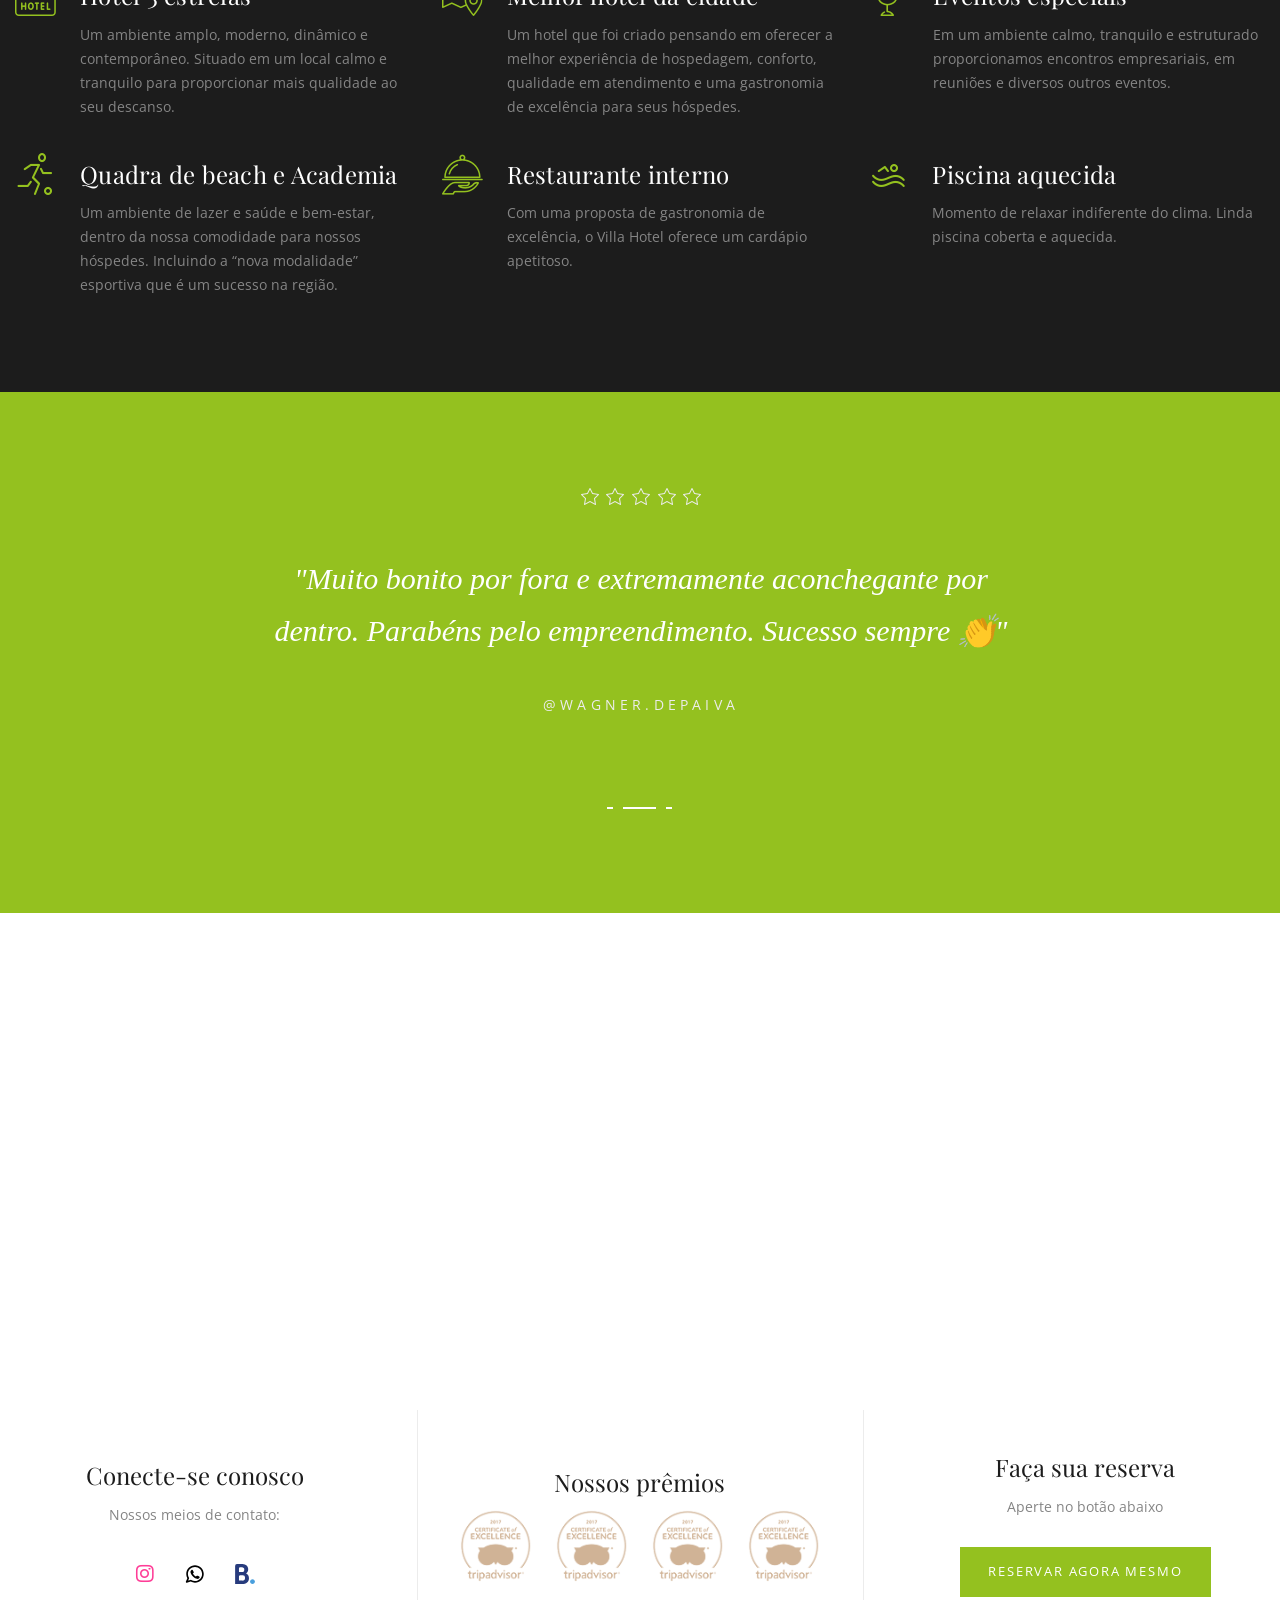
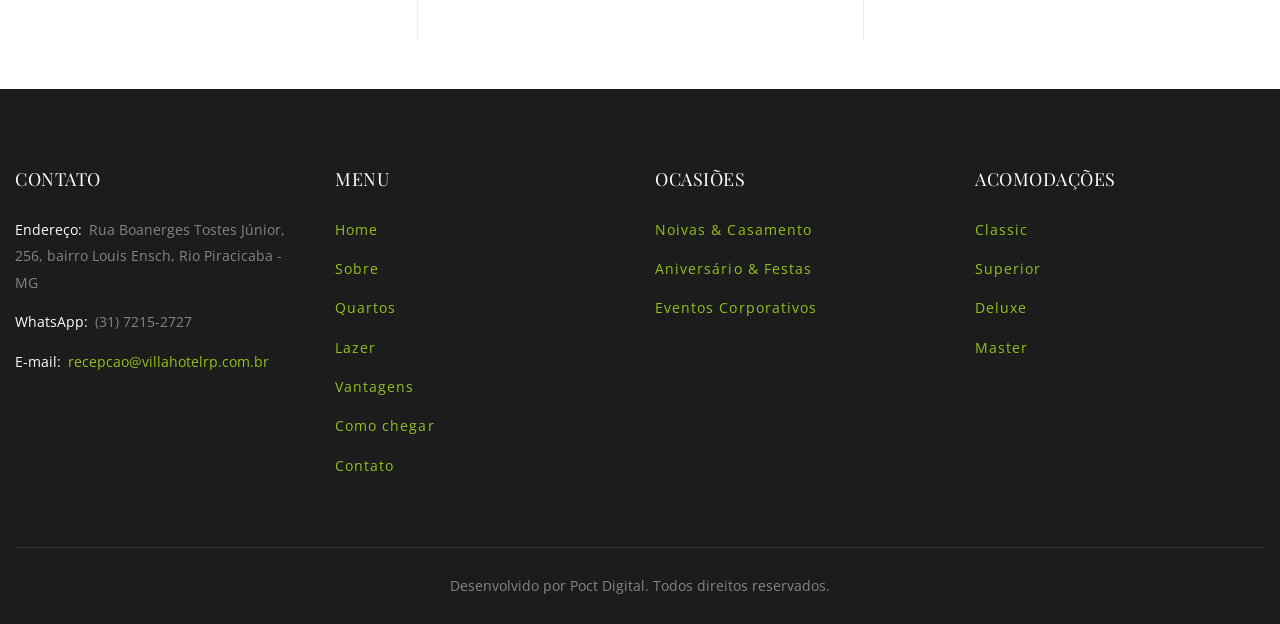
==== commit 5760597c: "Correção da Seção Nossa História" ====
--- a/index.html
+++ b/index.html
@@ -265,787 +265,806 @@
                   </div>
                 </div>
               </section>
-              <!--================ End of Content Section ================-->
-              <!--================ Content Section ================-->
-              <section id="sobre"
-                class="milenia-section milenia-color--black milenia-section--stretched milenia-colorizer--scheme-lightest">
-                <div class="row align-items-center">
-                  <div class="col-lg-5">
-                    <h2 class="milenia-section-title">Nossa História</h2>
-                    <p>A história do hotel teve início nos anos 50, com o objetivo de atender aos colaboradores da
-                      Mineração Trindade – Samitri. Nos anos 90, sua propriedade foi transferida para a Vale,
-                      surgindo então, a Casa de Hóspedes.<br><br>
+            </div>
+        </div>
+        </section>
+        <div class="milenia-entities milenia-entities--style-3 milenia-entities--filled"  style="margin-top: 3rem;">
+          <div class="milenia-grid milenia-grid--cols-1 milenia-grid--no-gutters">
+            <div class="milenia-grid-item">
+            </div>
+            <div class="milenia-grid-item">
+              <!--================ Entity ================-->
+              <article class="milenia-entity milenia-entity--format-slideshow">
+                <div class="milenia-entity-media">
+                  <div class="owl-carousel owl-carousel--vadaptive milenia-simple-slideshow">
+                    <div data-bg-image-src="assets/images/history-one-621x468px.webp" class="milenia-entity-slide">
+                    </div>
+                    <div data-bg-image-src="assets/images/history-two-621x468px.webp" class="milenia-entity-slide">
+                    </div>
+                  </div>
+                </div>
+                <div class="milenia-entity-content milenia-aligner" style="background-color: #1C1C1C; padding-block: 100px;">
+                  <div class="milenia-aligner-outer">
+                    <div class="milenia-aligner-inner">
+                      <header class="milenia-entity-header">
+                        <div class="milenia-entity-meta" style="text-align: left;">
+                          <div class="milenia-entity-categories">
+                            <span class="milenia-color--unchangeable" style="color: #94C11F;">Sobre</span>
+                          </div>
+                        </div>
+                        <h2 id="entity-heading-21" class="milenia-entity-title" style="color: #FFFFFF; text-align: left;">Nossa História</h2>
+                      </header>
+                      <div class="milenia-entity-body" style="color: #a4a4a4;text-align: left; padding: 0px;">
+                        <p>O hotel teve início nos anos 50, com o objetivo de atender os colaboradores da
+                          Mineração Trindade – Samitri. Nos anos 90, sua propriedade foi transferida para a Vale,
+                          surgindo a Casa de Hóspedes.<br><br>
 
-                      Após anos desativado, em 2017 a empresária Nádia Silva adquiriu o local,
-                      o qual ela possui uma história afetiva, surgindo então o interesse em reativar o
-                      hotel.<br><br>
+                          Após anos desativado, em 2017 a empresária Nádia Silva adquiriu o local devido a uma história
+                          afetiva,
+                          surgindo então o interesse em reativar o empreendimento.<br><br>
 
-                      Sua arquitetura, datada dos anos 50, traz lembranças e belezas preservadas desde a sua construção.
-                      Móveis e quadros originais da época foram restaurados e compõem a decoração, proporcionando uma
-                      experiência entre a rusticidade e o novo.<br><br>
+                          Sua arquitetura, datada dos anos 50, traz lembranças e belezas preservadas desde a sua
+                          construção.
+                          Móveis e quadros originais da época foram restaurados e compõem a decoração, proporcionando
+                          uma
+                          experiência entre a rusticidade e o novo.
 
-                      Em 2023, ele reabriu suas portas como Villa Hotel. O nome foi inspirado na forma como os antigos
-                      moradores se referiam ao bairro, conhecido na época como Vila da Samitri, onde o hotel está
-                      localizado.
-                    </p>
-                  </div>
-                  <div class="col-lg-6 offset-lg-1">
-                    <div class="milenia-entity-media">
-                      <div class="owl-carousel milenia-simple-slideshow">
-                        <img src="assets/images/history-one-621x468px.webp" alt="">
-                        <img src="assets/images/history-two-621x468px.webp" alt="">
-                      </div>
-                    </div>
-                  </div>
-                </div>
-              </section>
-              <!--================ End of Content Section ================-->
-              <!--================ Content Section ================-->
-              <section id="quartos"
-                class="milenia-section milenia-section--stretched milenia-colorizer--scheme-lightest">
-                <h6 class="milenia-section-subtitle milenia-color--unchangeable text-center">Desfrute do verdadeiro
-                  conforto</h6>
-                <h2 class="milenia-section-title text-center">Acomodações</h2>
-                <!--================ Tabs ================-->
-                <div class="milenia-tabs milenia-tabs--unstyled">
-                  <!--================ Tabs Navigation ================-->
-                  <ul role="tablist" aria-label="Tabs v1"
-                    class="text-center milenia-filter-wrap milenia-tabs-nav milenia-filter milenia-list--unstyled">
-                    <li class="milenia-active"><a id="tab-1-link" href="#tab-1" role="tab" aria-selected="false"
-                        aria-controls="tab-1" class="milenia-tab-link">Standard</a></li>
-                    <li><a id="tab-2-link" href="#tab-2" role="tab" aria-selected="true" aria-controls="tab-2"
-                        class="milenia-tab-link">Luxo</a></li>
-                    <li><a id="tab-3-link" href="#tab-3" role="tab" aria-selected="false" aria-controls="tab-3"
-                        class="milenia-tab-link">Suíte Luxo PNE</a></li>
-                    <li><a id="tab-4-link" href="#tab-4" role="tab" aria-selected="false" aria-controls="tab-4"
-                        class="milenia-tab-link">Master</a></li>
-                    <li><a id="tab-5-link" href="#tab-5" role="tab" aria-selected="false" aria-controls="tab-5"
-                        class="milenia-tab-link">Suíte Família</a></li>
-                  </ul>
-                  <!--================ End of Tabs Navigation ================-->
-                  <div class="milenia-tabs-container">
-                    <div id="tab-1" tabindex="0" role="tabpanel" aria-labelledby="tab-1-link" class="milenia-tab">
-                      <div class="milenia-tabbed-carousel">
-                        <div class="milenia-entities milenia-entities--style-15 milenia-entities--with-tabbed-grid">
-                          <div id="milenia-grid-tabbed-1"
-                            class="milenia-grid milenia-grid--cols-1 milenia-grid--tabbed milenia-grid--tabbed-loading">
-                            <div class="milenia-grid-item">
-                              <!--================ Entity ================-->
-                              <article class="milenia-entity">
-                                <div class="milenia-entity-media">
-                                  <div class="owl-carousel owl-carousel--vadaptive milenia-simple-slideshow">
-                                    <div data-bg-image-src="assets/images/standard-one-450x391px.webp"
-                                      class="milenia-entity-slide"></div>
-                                    <div data-bg-image-src="assets/images/standard-two-450x391px.webp"
-                                      class="milenia-entity-slide"></div>
-                                    <div data-bg-image-src="assets/images/standard-three-450x391px.webp"
-                                      class="milenia-entity-slide"></div>
-                                    <div data-bg-image-src="assets/images/standard-four-450x391px.webp"
-                                      class="milenia-entity-slide"></div>
-                                  </div>
-                                </div>
-                                <div class="milenia-entity-content milenia-aligner">
-                                  <div class="milenia-aligner-outer">
-                                    <div class="milenia-aligner-inner">
-                                      <header class="milenia-entity-header">
-                                        <div class="milenia-entity-meta">
-                                        </div>
-                                        <h2 class="milenia-entity-title"><a href="#"
-                                            class="milenia-color--unchangeable">Standard</a></h2>
-                                      </header>
-                                      <div class="milenia-entity-body">
-                                        <p>Experimente o máximo de conforto em nossa acomodação com camas de solteiro.
-                                          Desfrute do ambiente perfeito com comodidades de primeira classe, incluindo ar
-                                          condicionado para manter a temperatura ideal, frigobar para suas bebidas
-                                          refrescantes, ducha revigorante para relaxar, uma TV de 40'' para
-                                          entretenimento, uma bancada de trabalho funcional para suas tarefas e
-                                          projetos, acesso à internet livre para que você possa estar sempre conectado,
-                                          e um cofre para garantir a segurança dos seus pertences. Sua estadia conosco
-                                          será uma experiência memorável de conforto e conveniência.</p>
-
-                                      </div>
-                                      <footer class="milenia-entity-footer"><a
-                                          href="https://api.whatsapp.com/send/?phone=5531972152727&text&type=phone_number&app_absent=0"
-                                          class="milenia-btn milenia-btn--scheme-primary">Reservar agora</a></footer>
-                                    </div>
-                                  </div>
-                                </div>
-                              </article>
-                              <!--================ End of Entity ================-->
+                          Em 2023, ele reabriu suas portas como Villa Hotel. Nome inspirado na forma como os
+                          antigos
+                          moradores se referiam ao bairro onde está localizado, conhecido como Vila da Samitri.
+                        </p>
+                      </div>
+                    </div>
+                  </div>
+                </div>
+              </article>
+              <!--================ End of Entity ================-->
+            </div>
+          </div>
+        </div>
+        <!--================ End of Content Section ================-->
+        <!--================ Content Section ================-->
+        <section id="quartos" class="milenia-section milenia-section--stretched milenia-colorizer--scheme-lightest">
+          <h6 class="milenia-section-subtitle milenia-color--unchangeable text-center">Desfrute do verdadeiro
+            conforto</h6>
+          <h2 class="milenia-section-title text-center">Acomodações</h2>
+          <!--================ Tabs ================-->
+          <div class="milenia-tabs milenia-tabs--unstyled">
+            <!--================ Tabs Navigation ================-->
+            <ul role="tablist" aria-label="Tabs v1"
+              class="text-center milenia-filter-wrap milenia-tabs-nav milenia-filter milenia-list--unstyled">
+              <li class="milenia-active"><a id="tab-1-link" href="#tab-1" role="tab" aria-selected="false"
+                  aria-controls="tab-1" class="milenia-tab-link">Standard</a></li>
+              <li><a id="tab-2-link" href="#tab-2" role="tab" aria-selected="true" aria-controls="tab-2"
+                  class="milenia-tab-link">Luxo</a></li>
+              <li><a id="tab-3-link" href="#tab-3" role="tab" aria-selected="false" aria-controls="tab-3"
+                  class="milenia-tab-link">Suíte Luxo PNE</a></li>
+              <li><a id="tab-4-link" href="#tab-4" role="tab" aria-selected="false" aria-controls="tab-4"
+                  class="milenia-tab-link">Master</a></li>
+              <li><a id="tab-5-link" href="#tab-5" role="tab" aria-selected="false" aria-controls="tab-5"
+                  class="milenia-tab-link">Suíte Família</a></li>
+            </ul>
+            <!--================ End of Tabs Navigation ================-->
+            <div class="milenia-tabs-container">
+              <div id="tab-1" tabindex="0" role="tabpanel" aria-labelledby="tab-1-link" class="milenia-tab">
+                <div class="milenia-tabbed-carousel">
+                  <div class="milenia-entities milenia-entities--style-15 milenia-entities--with-tabbed-grid">
+                    <div id="milenia-grid-tabbed-1"
+                      class="milenia-grid milenia-grid--cols-1 milenia-grid--tabbed milenia-grid--tabbed-loading">
+                      <div class="milenia-grid-item">
+                        <!--================ Entity ================-->
+                        <article class="milenia-entity">
+                          <div class="milenia-entity-media">
+                            <div class="owl-carousel owl-carousel--vadaptive milenia-simple-slideshow">
+                              <div data-bg-image-src="assets/images/standard-one-450x391px.webp"
+                                class="milenia-entity-slide"></div>
+                              <div data-bg-image-src="assets/images/standard-two-450x391px.webp"
+                                class="milenia-entity-slide"></div>
+                              <div data-bg-image-src="assets/images/standard-three-450x391px.webp"
+                                class="milenia-entity-slide"></div>
+                              <div data-bg-image-src="assets/images/standard-four-450x391px.webp"
+                                class="milenia-entity-slide"></div>
                             </div>
                           </div>
-                        </div>
-                      </div>
-                    </div>
-                    <div id="tab-2" tabindex="0" role="tabpanel" aria-labelledby="tab-2-link" class="milenia-tab">
-                      <!--================ Tabbed Carousel ================-->
-                      <div class="milenia-tabbed-carousel">
-                        <!--================ Entities (Style 15) ================-->
-                        <div class="milenia-entities milenia-entities--style-15 milenia-entities--with-tabbed-grid">
-                          <div id="milenia-grid-tabbed-2"
-                            class="milenia-grid milenia-grid--cols-1 milenia-grid--tabbed milenia-grid--tabbed-loading">
-                            <div class="milenia-grid-item">
-                              <!--================ Entity ================-->
-                              <article class="milenia-entity">
-                                <div class="milenia-entity-media">
-                                  <div class="owl-carousel owl-carousel--vadaptive milenia-simple-slideshow">
-                                    <div data-bg-image-src="assets/images/luxo-one-450x391px.webp"
-                                      class="milenia-entity-slide"></div>
-                                    <div data-bg-image-src="assets/images/luxo-two-450x391px.webp"
-                                      class="milenia-entity-slide"></div>
-                                    <div data-bg-image-src="assets/images/luxo-three-450x391px.webp"
-                                      class="milenia-entity-slide"></div>
-                                    <div data-bg-image-src="assets/images/luxo-four-450x391px.webp"
-                                      class="milenia-entity-slide"></div>
-                                    <div data-bg-image-src="assets/images/luxo-five-450x391px.webp"
-                                      class="milenia-entity-slide"></div>
+                          <div class="milenia-entity-content milenia-aligner">
+                            <div class="milenia-aligner-outer">
+                              <div class="milenia-aligner-inner">
+                                <header class="milenia-entity-header">
+                                  <div class="milenia-entity-meta">
                                   </div>
+                                  <h2 class="milenia-entity-title"><a href="#"
+                                      class="milenia-color--unchangeable">Standard</a></h2>
+                                </header>
+                                <div class="milenia-entity-body">
+                                  <p>Experimente o máximo de conforto em nossa acomodação com camas de solteiro.
+                                    Desfrute do ambiente perfeito com comodidades de primeira classe, incluindo ar
+                                    condicionado para manter a temperatura ideal, frigobar para suas bebidas
+                                    refrescantes, ducha revigorante para relaxar, uma TV de 40'' para
+                                    entretenimento, uma bancada de trabalho funcional para suas tarefas e
+                                    projetos, acesso à internet livre para que você possa estar sempre conectado,
+                                    e um cofre para garantir a segurança dos seus pertences. Sua estadia conosco
+                                    será uma experiência memorável de conforto e conveniência.</p>
+
                                 </div>
-                                <div class="milenia-entity-content milenia-aligner">
-                                  <div class="milenia-aligner-outer">
-                                    <div class="milenia-aligner-inner">
-                                      <header class="milenia-entity-header">
-                                        <div class="milenia-entity-meta">
-                                        </div>
-                                        <h2 class="milenia-entity-title"><a href="#"
-                                            class="milenia-color--unchangeable">Luxo</a></h2>
-                                      </header>
-                                      <div class="milenia-entity-body">
-                                        <p>Desfrute de momentos inesquecíveis em nosso quarto especialmente projetado
-                                          para casais. Com um ambiente acolhedor e charmoso, este espaço é equipado para
-                                          oferecer o máximo conforto e conveniência.<br><br>Deleite-se com o ajuste
-                                          perfeito da
-                                          temperatura através do ar condicionado, desfrute de bebidas e snacks do
-                                          frigobar e revitalize-se com uma ducha relaxante.
-
-                                          <br><br>Para entretenimento, uma TV de 40 polegadas está à sua disposição,
-                                          proporcionando horas de diversão juntos. Se você precisa conciliar trabalho e
-                                          lazer, a bancada de trabalho oferece o espaço ideal. Mantenha-se conectado com
-                                          a internet gratuita e tenha total tranquilidade ao guardar seus objetos de
-                                          valor no cofre disponível.
-
-                                          Nossa missão é oferecer a vocês, casal, uma estadia memorável, repleta de
-                                          conforto e amor, em um ambiente que une praticidade e romance de forma única.
-                                        </p>
-                                      </div>
-                                      <footer class="milenia-entity-footer">
-                                        <a href="https://api.whatsapp.com/send/?phone=5531972152727&text&type=phone_number&app_absent=0"
-                                          class="milenia-btn milenia-btn--scheme-primary">Reservar Agora</a>
-                                      </footer>
-                                    </div>
-                                  </div>
-                                </div>
-                              </article>
-                              <!--================ End of Entity ================-->
-                            </div>
-                          </div>
-                        </div>
-                        <!--================ End of Entities (Style 15) ================-->
-                      </div>
-                    </div>
-                    <div id="tab-3" tabindex="0" role="tabpanel" aria-labelledby="tab-3-link" class="milenia-tab">
-                      <!--================ Tabbed Carousel ================-->
-                      <div class="milenia-tabbed-carousel">
-                        <!--================ Entities (Style 15) ================-->
-                        <div class="milenia-entities milenia-entities--style-15 milenia-entities--with-tabbed-grid">
-                          <div id="milenia-grid-tabbed-3"
-                            class="milenia-grid milenia-grid--cols-1 milenia-grid--tabbed milenia-grid--tabbed-loading">
-                            <div class="milenia-grid-item">
-                              <!--================ Entity ================-->
-                              <article class="milenia-entity">
-                                <div class="milenia-entity-media">
-                                  <div class="owl-carousel owl-carousel--vadaptive milenia-simple-slideshow">
-                                    <div data-bg-image-src="assets/images/rooms-list-image-18.jpg"
-                                      class="milenia-entity-slide"></div>
-                                    <div data-bg-image-src="assets/images/rooms-list-image-15.jpg"
-                                      class="milenia-entity-slide"></div>
-                                    <div data-bg-image-src="assets/images/rooms-list-image-16.jpg"
-                                      class="milenia-entity-slide"></div>
-                                  </div>
-                                </div>
-                                <div class="milenia-entity-content milenia-aligner">
-                                  <div class="milenia-aligner-outer">
-                                    <div class="milenia-aligner-inner">
-                                      <header class="milenia-entity-header">
-                                        <div class="milenia-entity-meta">
-                                        </div>
-                                        <h2 class="milenia-entity-title"><a href="#"
-                                            class="milenia-color--unchangeable">Suíte Luxo PNE</a></h2>
-                                      </header>
-                                      <div class="milenia-entity-body">
-                                        <p>Inserir Descrição
-                                        </p>
-                                      </div>
-                                      <footer class="milenia-entity-footer">
-                                        <a href="https://api.whatsapp.com/send/?phone=5531972152727&text&type=phone_number&app_absent=0"
-                                          class="milenia-btn milenia-btn--scheme-primary">Reservar Agora</a>
-                                      </footer>
-                                    </div>
-                                  </div>
-                                </div>
-                              </article>
-                              <!--================ End of Entity ================-->
-                            </div>
-                          </div>
-                        </div>
-                        <!--================ End of Entities (Style 15) ================-->
-                      </div>
-                    </div>
-                    <div id="tab-4" tabindex="0" role="tabpanel" aria-labelledby="tab-4-link" class="milenia-tab">
-                      <!--================ Tabbed Carousel ================-->
-                      <div class="milenia-tabbed-carousel">
-                        <!--================ Entities (Style 15) ================-->
-                        <div class="milenia-entities milenia-entities--style-15 milenia-entities--with-tabbed-grid">
-                          <div id="milenia-grid-tabbed-4"
-                            class="milenia-grid milenia-grid--cols-1 milenia-grid--tabbed milenia-grid--tabbed-loading">
-                            <div class="milenia-grid-item">
-                              <!--================ Entity ================-->
-                              <article class="milenia-entity">
-                                <div class="milenia-entity-media">
-                                  <div class="owl-carousel owl-carousel--vadaptive milenia-simple-slideshow">
-                                    <div data-bg-image-src="assets/images/rooms-list-image-18.jpg"
-                                      class="milenia-entity-slide"></div>
-                                    <div data-bg-image-src="assets/images/rooms-list-image-15.jpg"
-                                      class="milenia-entity-slide"></div>
-                                    <div data-bg-image-src="assets/images/rooms-list-image-16.jpg"
-                                      class="milenia-entity-slide"></div>
-                                  </div>
-                                </div>
-                                <div class="milenia-entity-content milenia-aligner">
-                                  <div class="milenia-aligner-outer">
-                                    <div class="milenia-aligner-inner">
-                                      <header class="milenia-entity-header">
-                                        <div class="milenia-entity-meta">
-                                        </div>
-                                        <h2 class="milenia-entity-title"><a href="#"
-                                            class="milenia-color--unchangeable">Master</a></h2>
-                                      </header>
-                                      <div class="milenia-entity-body">
-                                        <p>Inserir Descrição
-                                        </p>
-                                      </div>
-                                      <footer class="milenia-entity-footer">
-                                        <a href="https://api.whatsapp.com/send/?phone=5531972152727&text&type=phone_number&app_absent=0"
-                                          class="milenia-btn milenia-btn--scheme-primary">Reservar Agora</a>
-                                      </footer>
-                                    </div>
-                                  </div>
-                                </div>
-                              </article>
-                              <!--================ End of Entity ================-->
-                            </div>
-                          </div>
-                        </div>
-                        <!--================ End of Entities (Style 15) ================-->
-                      </div>
-                    </div>
-                    <div id="tab-5" tabindex="0" role="tabpanel" aria-labelledby="tab-5-link" class="milenia-tab">
-                      <!--================ Tabbed Carousel ================-->
-                      <div class="milenia-tabbed-carousel">
-                        <!--================ Entities (Style 15) ================-->
-                        <div class="milenia-entities milenia-entities--style-15 milenia-entities--with-tabbed-grid">
-                          <div id="milenia-grid-tabbed-5"
-                            class="milenia-grid milenia-grid--cols-1 milenia-grid--tabbed milenia-grid--tabbed-loading">
-                            <div class="milenia-grid-item">
-                              <!--================ Entity ================-->
-                              <article class="milenia-entity">
-                                <div class="milenia-entity-media">
-                                  <div class="owl-carousel owl-carousel--vadaptive milenia-simple-slideshow">
-                                    <div data-bg-image-src="assets/images/rooms-list-image-18.jpg"
-                                      class="milenia-entity-slide"></div>
-                                    <div data-bg-image-src="assets/images/rooms-list-image-15.jpg"
-                                      class="milenia-entity-slide"></div>
-                                    <div data-bg-image-src="assets/images/rooms-list-image-16.jpg"
-                                      class="milenia-entity-slide"></div>
-                                  </div>
-                                </div>
-                                <div class="milenia-entity-content milenia-aligner">
-                                  <div class="milenia-aligner-outer">
-                                    <div class="milenia-aligner-inner">
-                                      <header class="milenia-entity-header">
-                                        <div class="milenia-entity-meta">
-                                        </div>
-                                        <h2 class="milenia-entity-title"><a href="#"
-                                            class="milenia-color--unchangeable">Suíte Família</a></h2>
-                                      </header>
-                                      <div class="milenia-entity-body">
-                                        <p>Inserir Descrição
-                                        </p>
-                                      </div>
-                                      <footer class="milenia-entity-footer">
-                                        <a href="https://api.whatsapp.com/send/?phone=5531972152727&text&type=phone_number&app_absent=0"
-                                          class="milenia-btn milenia-btn--scheme-primary">Reservar Agora</a>
-                                      </footer>
-                                    </div>
-                                  </div>
-                                </div>
-                              </article>
-                              <!--================ End of Entity ================-->
-                            </div>
-                          </div>
-                        </div>
-                        <!--================ End of Entities (Style 15) ================-->
-                      </div>
-                    </div>
-                  </div>
-                  <!--================ End of Tabs Container ================-->
-                </div>
-                <!--================ End of Tabs ================-->
-              </section>
-              <!--================ End of Content Section ================-->
-              <!--================ Content Section ================-->
-              <section id="lazer" class="milenia-section">
-                <h6 class="milenia-section-subtitle milenia-color--unchangeable text-center">Lazer</h6>
-                <h2 class="milenia-section-title text-center">Escolha a sua ocasião</h2>
-                <p class="milenia-section-description text-center">Reuniões, palestras, dia da noiva, noite de núpcias,
-                  congressos, festas, convenções. Seja qual for o tipo do seu evento, o Villa Hotel fará o possível para
-                  te deixar satisfeito nessa data especial.</p>
-                <!--================ Entities (Style 1) ================-->
-                <div class="milenia-entities milenia-entities--style-1">
-                  <div class="milenia-grid milenia-grid--cols-3">
-                    <div class="milenia-grid-item">
-                      <!--================ Entity ================-->
-                      <article class="milenia-entity milenia-entity--format-slideshow">
-                        <div class="milenia-entity-media">
-                          <div class="owl-carousel milenia-simple-slideshow">
-                            <img src="assets/images/wedding-391x390px.webp" alt="">
-                          </div>
-                        </div>
-                        <div class="milenia-entity-content milenia-aligner">
-                          <div class="milenia-aligner-outer">
-                            <div class="milenia-aligner-inner">
-                              <header class="milenia-entity-header">
-                                <h2 class="milenia-entity-title"><a href="#" class="milenia-color--unchangeable">Noivas
-                                    &amp; Casamento</a></h2>
-                              </header>
-                              <div class="milenia-entity-body">
-                                <p>Noite de núpcias, Dia da Noiva e Pacotes de Casamento para transformar esse dia
-                                  especial em uma experiência única e exclusiva no Villa Hotel.</p>
+                                <footer class="milenia-entity-footer"><a
+                                    href="https://api.whatsapp.com/send/?phone=5531972152727&text&type=phone_number&app_absent=0"
+                                    class="milenia-btn milenia-btn--scheme-primary">Reservar agora</a></footer>
                               </div>
                             </div>
                           </div>
-                        </div>
-                      </article>
-                      <!--================ End of Entity ================-->
-                    </div>
-                    <div class="milenia-grid-item">
-                      <!--================ Entity ================-->
-                      <article class="milenia-entity milenia-entity--format-slideshow">
-                        <div class="milenia-entity-media">
-                          <div class="owl-carousel milenia-simple-slideshow">
-                            <img src="assets/images/anniversary-391x390px.webp" alt="">
+                        </article>
+                        <!--================ End of Entity ================-->
+                      </div>
+                    </div>
+                  </div>
+                </div>
+              </div>
+              <div id="tab-2" tabindex="0" role="tabpanel" aria-labelledby="tab-2-link" class="milenia-tab">
+                <!--================ Tabbed Carousel ================-->
+                <div class="milenia-tabbed-carousel">
+                  <!--================ Entities (Style 15) ================-->
+                  <div class="milenia-entities milenia-entities--style-15 milenia-entities--with-tabbed-grid">
+                    <div id="milenia-grid-tabbed-2"
+                      class="milenia-grid milenia-grid--cols-1 milenia-grid--tabbed milenia-grid--tabbed-loading">
+                      <div class="milenia-grid-item">
+                        <!--================ Entity ================-->
+                        <article class="milenia-entity">
+                          <div class="milenia-entity-media">
+                            <div class="owl-carousel owl-carousel--vadaptive milenia-simple-slideshow">
+                              <div data-bg-image-src="assets/images/luxo-one-450x391px.webp"
+                                class="milenia-entity-slide"></div>
+                              <div data-bg-image-src="assets/images/luxo-two-450x391px.webp"
+                                class="milenia-entity-slide"></div>
+                              <div data-bg-image-src="assets/images/luxo-three-450x391px.webp"
+                                class="milenia-entity-slide"></div>
+                              <div data-bg-image-src="assets/images/luxo-four-450x391px.webp"
+                                class="milenia-entity-slide"></div>
+                              <div data-bg-image-src="assets/images/luxo-five-450x391px.webp"
+                                class="milenia-entity-slide"></div>
+                            </div>
                           </div>
-                        </div>
-                        <div class="milenia-entity-content milenia-aligner">
-                          <div class="milenia-aligner-outer">
-                            <div class="milenia-aligner-inner">
-                              <header class="milenia-entity-header">
-                                <h2 class="milenia-entity-title"><a href="#"
-                                    class="milenia-color--unchangeable">Aniversário &amp; Festas</a></h2>
-                              </header>
-                              <div class="milenia-entity-body">
-                                <p>Comemore sua data especial, seu evento digital e a confraternização que você deseja
-                                  eternizar exclusivamente no Villa Hotel.</p>
+                          <div class="milenia-entity-content milenia-aligner">
+                            <div class="milenia-aligner-outer">
+                              <div class="milenia-aligner-inner">
+                                <header class="milenia-entity-header">
+                                  <div class="milenia-entity-meta">
+                                  </div>
+                                  <h2 class="milenia-entity-title"><a href="#"
+                                      class="milenia-color--unchangeable">Luxo</a></h2>
+                                </header>
+                                <div class="milenia-entity-body">
+                                  <p>Desfrute de momentos inesquecíveis em nosso quarto especialmente projetado
+                                    para casais. Com um ambiente acolhedor e charmoso, este espaço é equipado para
+                                    oferecer o máximo conforto e conveniência.<br><br>Deleite-se com o ajuste
+                                    perfeito da
+                                    temperatura através do ar condicionado, desfrute de bebidas e snacks do
+                                    frigobar e revitalize-se com uma ducha relaxante.
+
+                                    <br><br>Para entretenimento, uma TV de 40 polegadas está à sua disposição,
+                                    proporcionando horas de diversão juntos. Se você precisa conciliar trabalho e
+                                    lazer, a bancada de trabalho oferece o espaço ideal. Mantenha-se conectado com
+                                    a internet gratuita e tenha total tranquilidade ao guardar seus objetos de
+                                    valor no cofre disponível.
+
+                                    Nossa missão é oferecer a vocês, casal, uma estadia memorável, repleta de
+                                    conforto e amor, em um ambiente que une praticidade e romance de forma única.
+                                  </p>
+                                </div>
+                                <footer class="milenia-entity-footer">
+                                  <a href="https://api.whatsapp.com/send/?phone=5531972152727&text&type=phone_number&app_absent=0"
+                                    class="milenia-btn milenia-btn--scheme-primary">Reservar Agora</a>
+                                </footer>
                               </div>
                             </div>
                           </div>
-                        </div>
-                      </article>
-                      <!--================ End of Entity ================-->
-                    </div>
-                    <div class="milenia-grid-item">
-                      <!--================ Entity ================-->
-                      <article class="milenia-entity milenia-entity--format-slideshow">
-                        <div class="milenia-entity-media">
-                          <div class="owl-carousel milenia-simple-slideshow">
-                            <img src="assets/images/enterprise-391x390px.webp" alt="">
+                        </article>
+                        <!--================ End of Entity ================-->
+                      </div>
+                    </div>
+                  </div>
+                  <!--================ End of Entities (Style 15) ================-->
+                </div>
+              </div>
+              <div id="tab-3" tabindex="0" role="tabpanel" aria-labelledby="tab-3-link" class="milenia-tab">
+                <!--================ Tabbed Carousel ================-->
+                <div class="milenia-tabbed-carousel">
+                  <!--================ Entities (Style 15) ================-->
+                  <div class="milenia-entities milenia-entities--style-15 milenia-entities--with-tabbed-grid">
+                    <div id="milenia-grid-tabbed-3"
+                      class="milenia-grid milenia-grid--cols-1 milenia-grid--tabbed milenia-grid--tabbed-loading">
+                      <div class="milenia-grid-item">
+                        <!--================ Entity ================-->
+                        <article class="milenia-entity">
+                          <div class="milenia-entity-media">
+                            <div class="owl-carousel owl-carousel--vadaptive milenia-simple-slideshow">
+                              <div data-bg-image-src="assets/images/rooms-list-image-18.jpg"
+                                class="milenia-entity-slide"></div>
+                              <div data-bg-image-src="assets/images/rooms-list-image-15.jpg"
+                                class="milenia-entity-slide"></div>
+                              <div data-bg-image-src="assets/images/rooms-list-image-16.jpg"
+                                class="milenia-entity-slide"></div>
+                            </div>
                           </div>
-                        </div>
-                        <div class="milenia-entity-content milenia-aligner">
-                          <div class="milenia-aligner-outer">
-                            <div class="milenia-aligner-inner">
-                              <header class="milenia-entity-header">
-                                <h2 class="milenia-entity-title"><a href="#" class="milenia-color--unchangeable">Eventos
-                                    Corporativos</a></h2>
-                              </header>
-                              <div class="milenia-entity-body">
-                                <p>Seja o happy hour da firma, congresso, reunião corporativa ou qualquer evento
-                                  empresarial. Temos uma estrutura pronta para atender você e seus colaboradores.</p>
+                          <div class="milenia-entity-content milenia-aligner">
+                            <div class="milenia-aligner-outer">
+                              <div class="milenia-aligner-inner">
+                                <header class="milenia-entity-header">
+                                  <div class="milenia-entity-meta">
+                                  </div>
+                                  <h2 class="milenia-entity-title"><a href="#" class="milenia-color--unchangeable">Suíte
+                                      Luxo PNE</a></h2>
+                                </header>
+                                <div class="milenia-entity-body">
+                                  <p>Inserir Descrição
+                                  </p>
+                                </div>
+                                <footer class="milenia-entity-footer">
+                                  <a href="https://api.whatsapp.com/send/?phone=5531972152727&text&type=phone_number&app_absent=0"
+                                    class="milenia-btn milenia-btn--scheme-primary">Reservar Agora</a>
+                                </footer>
                               </div>
                             </div>
                           </div>
-                        </div>
-                      </article>
-                      <!--================ End of Entity ================-->
-                    </div>
-                  </div>
-                </div>
-                <!--================ End of Entities (Style 1) ================-->
-              </section>
-              <!--================ End of Content Section ================-->
-              <!--================ Content Section ================-->
-              <section id="vantagens" data-bg-image-src="assets/images/section-bg-5.jpg"
-                class="milenia-section milenia-section--stretched milenia-colorizer--scheme-dark milenia-colorizer--parallax milenia-colorizer--bg-image-opacity-10">
-                <h6 class="milenia-section-subtitle milenia-color--unchangeable text-center">Por que escolher o Villa
-                  Hotel?
-                </h6>
-                <h2 class="milenia-section-title text-center">Vantagens</h2>
-                <!--================ Icon Boxes ================-->
-                <div class="milenia-icon-boxes milenia-icon-boxes--style-3">
-                  <div class="milenia-grid milenia-grid--cols-3">
-                    <div class="milenia-grid-item">
-                      <!--================ Icon Box ================-->
-                      <article class="milenia-icon-box milenia-aligner">
-                        <div class="milenia-aligner-outer">
-                          <div class="milenia-aligner-inner"><i
-                              class="milenia-icon-box-icon milenia-font-icon-hotel-sign"></i>
-                            <div class="milenia-icon-box-content">
-                              <h2 class="milenia-icon-box-title">Hotel 3 estrelas</h2>
-                              <p>Um ambiente amplo, moderno, dinâmico e contemporâneo. Situado em um local calmo e
-                                tranquilo para proporcionar mais qualidade ao seu descanso.</p>
+                        </article>
+                        <!--================ End of Entity ================-->
+                      </div>
+                    </div>
+                  </div>
+                  <!--================ End of Entities (Style 15) ================-->
+                </div>
+              </div>
+              <div id="tab-4" tabindex="0" role="tabpanel" aria-labelledby="tab-4-link" class="milenia-tab">
+                <!--================ Tabbed Carousel ================-->
+                <div class="milenia-tabbed-carousel">
+                  <!--================ Entities (Style 15) ================-->
+                  <div class="milenia-entities milenia-entities--style-15 milenia-entities--with-tabbed-grid">
+                    <div id="milenia-grid-tabbed-4"
+                      class="milenia-grid milenia-grid--cols-1 milenia-grid--tabbed milenia-grid--tabbed-loading">
+                      <div class="milenia-grid-item">
+                        <!--================ Entity ================-->
+                        <article class="milenia-entity">
+                          <div class="milenia-entity-media">
+                            <div class="owl-carousel owl-carousel--vadaptive milenia-simple-slideshow">
+                              <div data-bg-image-src="assets/images/rooms-list-image-18.jpg"
+                                class="milenia-entity-slide"></div>
+                              <div data-bg-image-src="assets/images/rooms-list-image-15.jpg"
+                                class="milenia-entity-slide"></div>
+                              <div data-bg-image-src="assets/images/rooms-list-image-16.jpg"
+                                class="milenia-entity-slide"></div>
                             </div>
                           </div>
-                        </div>
-                      </article>
-                      <!--================ End of Icon Box ================-->
-                    </div>
-                    <div class="milenia-grid-item">
-                      <!--================ Icon Box ================-->
-                      <article class="milenia-icon-box milenia-aligner">
-                        <div class="milenia-aligner-outer">
-                          <div class="milenia-aligner-inner"><i
-                              class="milenia-icon-box-icon milenia-font-icon-location"></i>
-                            <div class="milenia-icon-box-content">
-                              <h2 class="milenia-icon-box-title">Melhor hotel da cidade</h2>
-                              <p>Um hotel que foi criado pensando em oferecer a melhor experiência de hospedagem,
-                                conforto, qualidade em atendimento e uma gastronomia de excelência para seus hóspedes.
-                              </p>
+                          <div class="milenia-entity-content milenia-aligner">
+                            <div class="milenia-aligner-outer">
+                              <div class="milenia-aligner-inner">
+                                <header class="milenia-entity-header">
+                                  <div class="milenia-entity-meta">
+                                  </div>
+                                  <h2 class="milenia-entity-title"><a href="#"
+                                      class="milenia-color--unchangeable">Master</a></h2>
+                                </header>
+                                <div class="milenia-entity-body">
+                                  <p>Inserir Descrição
+                                  </p>
+                                </div>
+                                <footer class="milenia-entity-footer">
+                                  <a href="https://api.whatsapp.com/send/?phone=5531972152727&text&type=phone_number&app_absent=0"
+                                    class="milenia-btn milenia-btn--scheme-primary">Reservar Agora</a>
+                                </footer>
+                              </div>
                             </div>
                           </div>
-                        </div>
-                      </article>
-                      <!--================ End of Icon Box ================-->
-                    </div>
-                    <div class="milenia-grid-item">
-                      <!--================ Icon Box ================-->
-                      <article class="milenia-icon-box milenia-aligner">
-                        <div class="milenia-aligner-outer">
-                          <div class="milenia-aligner-inner"><i
-                              class="milenia-icon-box-icon milenia-font-icon-drink"></i>
-                            <div class="milenia-icon-box-content">
-                              <h2 class="milenia-icon-box-title">Eventos especiais</h2>
-                              <p>Em um ambiente calmo, tranquilo e estruturado proporcionamos encontros empresariais, em
-                                reuniões e diversos outros eventos.</p>
+                        </article>
+                        <!--================ End of Entity ================-->
+                      </div>
+                    </div>
+                  </div>
+                  <!--================ End of Entities (Style 15) ================-->
+                </div>
+              </div>
+              <div id="tab-5" tabindex="0" role="tabpanel" aria-labelledby="tab-5-link" class="milenia-tab">
+                <!--================ Tabbed Carousel ================-->
+                <div class="milenia-tabbed-carousel">
+                  <!--================ Entities (Style 15) ================-->
+                  <div class="milenia-entities milenia-entities--style-15 milenia-entities--with-tabbed-grid">
+                    <div id="milenia-grid-tabbed-5"
+                      class="milenia-grid milenia-grid--cols-1 milenia-grid--tabbed milenia-grid--tabbed-loading">
+                      <div class="milenia-grid-item">
+                        <!--================ Entity ================-->
+                        <article class="milenia-entity">
+                          <div class="milenia-entity-media">
+                            <div class="owl-carousel owl-carousel--vadaptive milenia-simple-slideshow">
+                              <div data-bg-image-src="assets/images/rooms-list-image-18.jpg"
+                                class="milenia-entity-slide"></div>
+                              <div data-bg-image-src="assets/images/rooms-list-image-15.jpg"
+                                class="milenia-entity-slide"></div>
+                              <div data-bg-image-src="assets/images/rooms-list-image-16.jpg"
+                                class="milenia-entity-slide"></div>
                             </div>
                           </div>
-                        </div>
-                      </article>
-                      <!--================ End of Icon Box ================-->
-                    </div>
-                    <div class="milenia-grid-item">
-                      <!--================ Icon Box ================-->
-                      <article class="milenia-icon-box milenia-aligner">
-                        <div class="milenia-aligner-outer">
-                          <div class="milenia-aligner-inner"><i class="milenia-icon-box-icon icon-soccer"></i>
-                            <div class="milenia-icon-box-content">
-                              <h2 class="milenia-icon-box-title">Quadra de beach e Academia</h2>
-                              <p>Um ambiente de lazer e saúde e bem-estar, dentro da nossa comodidade para nossos
-                                hóspedes. Incluindo a “nova modalidade” esportiva que é um sucesso na região.</p>
+                          <div class="milenia-entity-content milenia-aligner">
+                            <div class="milenia-aligner-outer">
+                              <div class="milenia-aligner-inner">
+                                <header class="milenia-entity-header">
+                                  <div class="milenia-entity-meta">
+                                  </div>
+                                  <h2 class="milenia-entity-title"><a href="#" class="milenia-color--unchangeable">Suíte
+                                      Família</a></h2>
+                                </header>
+                                <div class="milenia-entity-body">
+                                  <p>Inserir Descrição
+                                  </p>
+                                </div>
+                                <footer class="milenia-entity-footer">
+                                  <a href="https://api.whatsapp.com/send/?phone=5531972152727&text&type=phone_number&app_absent=0"
+                                    class="milenia-btn milenia-btn--scheme-primary">Reservar Agora</a>
+                                </footer>
+                              </div>
                             </div>
                           </div>
+                        </article>
+                        <!--================ End of Entity ================-->
+                      </div>
+                    </div>
+                  </div>
+                  <!--================ End of Entities (Style 15) ================-->
+                </div>
+              </div>
+            </div>
+            <!--================ End of Tabs Container ================-->
+          </div>
+          <!--================ End of Tabs ================-->
+        </section>
+        <!--================ End of Content Section ================-->
+        <!--================ Content Section ================-->
+        <section id="lazer" class="milenia-section">
+          <h6 class="milenia-section-subtitle milenia-color--unchangeable text-center">Lazer</h6>
+          <h2 class="milenia-section-title text-center">Escolha a sua ocasião</h2>
+          <p class="milenia-section-description text-center">Reuniões, palestras, dia da noiva, noite de núpcias,
+            congressos, festas, convenções. Seja qual for o tipo do seu evento, o Villa Hotel fará o possível para
+            te deixar satisfeito nessa data especial.</p>
+          <!--================ Entities (Style 1) ================-->
+          <div class="milenia-entities milenia-entities--style-1">
+            <div class="milenia-grid milenia-grid--cols-3">
+              <div class="milenia-grid-item">
+                <!--================ Entity ================-->
+                <article class="milenia-entity milenia-entity--format-slideshow">
+                  <div class="milenia-entity-media">
+                    <div class="owl-carousel milenia-simple-slideshow">
+                      <img src="assets/images/wedding-391x390px.webp" alt="">
+                    </div>
+                  </div>
+                  <div class="milenia-entity-content milenia-aligner">
+                    <div class="milenia-aligner-outer">
+                      <div class="milenia-aligner-inner">
+                        <header class="milenia-entity-header">
+                          <h2 class="milenia-entity-title"><a href="#" class="milenia-color--unchangeable">Noivas
+                              &amp; Casamento</a></h2>
+                        </header>
+                        <div class="milenia-entity-body">
+                          <p>Noite de núpcias, Dia da Noiva e Pacotes de Casamento para transformar esse dia
+                            especial em uma experiência única e exclusiva no Villa Hotel.</p>
                         </div>
-                      </article>
-                      <!--================ End of Icon Box ================-->
-                    </div>
-                    <div class="milenia-grid-item">
-                      <!--================ Icon Box ================-->
-                      <article class="milenia-icon-box milenia-aligner">
-                        <div class="milenia-aligner-outer">
-                          <div class="milenia-aligner-inner"><i
-                              class="milenia-icon-box-icon milenia-font-icon-dish2"></i>
-                            <div class="milenia-icon-box-content">
-                              <h2 class="milenia-icon-box-title">Restaurante interno</h2>
-                              <p>Com uma proposta de gastronomia de excelência, o Villa Hotel oferece um cardápio
-                                apetitoso.</p>
-                            </div>
-                          </div>
+                      </div>
+                    </div>
+                  </div>
+                </article>
+                <!--================ End of Entity ================-->
+              </div>
+              <div class="milenia-grid-item">
+                <!--================ Entity ================-->
+                <article class="milenia-entity milenia-entity--format-slideshow">
+                  <div class="milenia-entity-media">
+                    <div class="owl-carousel milenia-simple-slideshow">
+                      <img src="assets/images/anniversary-391x390px.webp" alt="">
+                    </div>
+                  </div>
+                  <div class="milenia-entity-content milenia-aligner">
+                    <div class="milenia-aligner-outer">
+                      <div class="milenia-aligner-inner">
+                        <header class="milenia-entity-header">
+                          <h2 class="milenia-entity-title"><a href="#" class="milenia-color--unchangeable">Aniversário
+                              &amp; Festas</a></h2>
+                        </header>
+                        <div class="milenia-entity-body">
+                          <p>Comemore sua data especial, seu evento digital e a confraternização que você deseja
+                            eternizar exclusivamente no Villa Hotel.</p>
                         </div>
-                      </article>
-                      <!--================ End of Icon Box ================-->
-                    </div>
-                    <div class="milenia-grid-item">
-                      <!--================ Icon Box ================-->
-                      <article class="milenia-icon-box milenia-aligner">
-                        <div class="milenia-aligner-outer">
-                          <div class="milenia-aligner-inner"><i class="milenia-icon-box-icon icon-swim"></i>
-                            <div class="milenia-icon-box-content">
-                              <h2 class="milenia-icon-box-title">Piscina aquecida</h2>
-                              <p>Momento de relaxar indiferente do clima. Linda piscina coberta e aquecida.</p>
-                            </div>
-                          </div>
+                      </div>
+                    </div>
+                  </div>
+                </article>
+                <!--================ End of Entity ================-->
+              </div>
+              <div class="milenia-grid-item">
+                <!--================ Entity ================-->
+                <article class="milenia-entity milenia-entity--format-slideshow">
+                  <div class="milenia-entity-media">
+                    <div class="owl-carousel milenia-simple-slideshow">
+                      <img src="assets/images/enterprise-391x390px.webp" alt="">
+                    </div>
+                  </div>
+                  <div class="milenia-entity-content milenia-aligner">
+                    <div class="milenia-aligner-outer">
+                      <div class="milenia-aligner-inner">
+                        <header class="milenia-entity-header">
+                          <h2 class="milenia-entity-title"><a href="#" class="milenia-color--unchangeable">Eventos
+                              Corporativos</a></h2>
+                        </header>
+                        <div class="milenia-entity-body">
+                          <p>Seja o happy hour da firma, congresso, reunião corporativa ou qualquer evento
+                            empresarial. Temos uma estrutura pronta para atender você e seus colaboradores.</p>
                         </div>
-                      </article>
-                      <!--================ End of Icon Box ================-->
-                    </div>
-                  </div>
-                </div>
-                <!--================ End of Icon Boxes ================-->
-              </section>
-              <!--================ End of Content Section ================-->
-              <!--================ Content Section ================-->
-              <div class="milenia-section milenia-section--stretched milenia-colorizer--scheme-primary">
-                <div class="row">
-                  <div class="col-lg-8 offset-lg-2">
-                    <!--================ Testimonials ================-->
-                    <div class="milenia-testimonials">
-                      <div class="milenia-grid owl-carousel">
-                        <div class="milenia-grid-item">
-                          <!--================ Testimonial ================-->
-                          <div class="milenia-testimonial">
-                            <div data-estimate="5" class="milenia-rating milenia-text-color--primary"></div>
-                            <blockquote aria-labelledby="testimonial-cite-7"
-                              class="milenia-blockquote--unstyled milenia-text-color--darkest">"Ficou maravilhoso. Rio
-                              Piracicaba merecia um hotel desse gabarito. Muito sucesso Nadia."</blockquote>
-                            <footer class="milenia-author">
-                              <div class="milenia-author-info">
-                                <cite id="testimonial-cite-7">@luciamariadefiguei</cite><a href="#"
-                                  class="milenia-testimonial-service milenia-ln--independent"><img
-                                    src="images/service-icon-1.png" alt=""></a>
-                              </div>
-                            </footer>
-                          </div>
-                          <!--================ End of Testimonial ================-->
+                      </div>
+                    </div>
+                  </div>
+                </article>
+                <!--================ End of Entity ================-->
+              </div>
+            </div>
+          </div>
+          <!--================ End of Entities (Style 1) ================-->
+        </section>
+        <!--================ End of Content Section ================-->
+        <!--================ Content Section ================-->
+        <section id="vantagens" data-bg-image-src="assets/images/section-bg-5.jpg"
+          class="milenia-section milenia-section--stretched milenia-colorizer--scheme-dark milenia-colorizer--parallax milenia-colorizer--bg-image-opacity-10">
+          <h6 class="milenia-section-subtitle milenia-color--unchangeable text-center">Por que escolher o Villa
+            Hotel?
+          </h6>
+          <h2 class="milenia-section-title text-center">Vantagens</h2>
+          <!--================ Icon Boxes ================-->
+          <div class="milenia-icon-boxes milenia-icon-boxes--style-3">
+            <div class="milenia-grid milenia-grid--cols-3">
+              <div class="milenia-grid-item">
+                <!--================ Icon Box ================-->
+                <article class="milenia-icon-box milenia-aligner">
+                  <div class="milenia-aligner-outer">
+                    <div class="milenia-aligner-inner"><i
+                        class="milenia-icon-box-icon milenia-font-icon-hotel-sign"></i>
+                      <div class="milenia-icon-box-content">
+                        <h2 class="milenia-icon-box-title">Hotel 3 estrelas</h2>
+                        <p>Um ambiente amplo, moderno, dinâmico e contemporâneo. Situado em um local calmo e
+                          tranquilo para proporcionar mais qualidade ao seu descanso.</p>
+                      </div>
+                    </div>
+                  </div>
+                </article>
+                <!--================ End of Icon Box ================-->
+              </div>
+              <div class="milenia-grid-item">
+                <!--================ Icon Box ================-->
+                <article class="milenia-icon-box milenia-aligner">
+                  <div class="milenia-aligner-outer">
+                    <div class="milenia-aligner-inner"><i class="milenia-icon-box-icon milenia-font-icon-location"></i>
+                      <div class="milenia-icon-box-content">
+                        <h2 class="milenia-icon-box-title">Melhor hotel da cidade</h2>
+                        <p>Um hotel que foi criado pensando em oferecer a melhor experiência de hospedagem,
+                          conforto, qualidade em atendimento e uma gastronomia de excelência para seus hóspedes.
+                        </p>
+                      </div>
+                    </div>
+                  </div>
+                </article>
+                <!--================ End of Icon Box ================-->
+              </div>
+              <div class="milenia-grid-item">
+                <!--================ Icon Box ================-->
+                <article class="milenia-icon-box milenia-aligner">
+                  <div class="milenia-aligner-outer">
+                    <div class="milenia-aligner-inner"><i class="milenia-icon-box-icon milenia-font-icon-drink"></i>
+                      <div class="milenia-icon-box-content">
+                        <h2 class="milenia-icon-box-title">Eventos especiais</h2>
+                        <p>Em um ambiente calmo, tranquilo e estruturado proporcionamos encontros empresariais, em
+                          reuniões e diversos outros eventos.</p>
+                      </div>
+                    </div>
+                  </div>
+                </article>
+                <!--================ End of Icon Box ================-->
+              </div>
+              <div class="milenia-grid-item">
+                <!--================ Icon Box ================-->
+                <article class="milenia-icon-box milenia-aligner">
+                  <div class="milenia-aligner-outer">
+                    <div class="milenia-aligner-inner"><i class="milenia-icon-box-icon icon-soccer"></i>
+                      <div class="milenia-icon-box-content">
+                        <h2 class="milenia-icon-box-title">Quadra de beach e Academia</h2>
+                        <p>Um ambiente de lazer e saúde e bem-estar, dentro da nossa comodidade para nossos
+                          hóspedes. Incluindo a “nova modalidade” esportiva que é um sucesso na região.</p>
+                      </div>
+                    </div>
+                  </div>
+                </article>
+                <!--================ End of Icon Box ================-->
+              </div>
+              <div class="milenia-grid-item">
+                <!--================ Icon Box ================-->
+                <article class="milenia-icon-box milenia-aligner">
+                  <div class="milenia-aligner-outer">
+                    <div class="milenia-aligner-inner"><i class="milenia-icon-box-icon milenia-font-icon-dish2"></i>
+                      <div class="milenia-icon-box-content">
+                        <h2 class="milenia-icon-box-title">Restaurante interno</h2>
+                        <p>Com uma proposta de gastronomia de excelência, o Villa Hotel oferece um cardápio
+                          apetitoso.</p>
+                      </div>
+                    </div>
+                  </div>
+                </article>
+                <!--================ End of Icon Box ================-->
+              </div>
+              <div class="milenia-grid-item">
+                <!--================ Icon Box ================-->
+                <article class="milenia-icon-box milenia-aligner">
+                  <div class="milenia-aligner-outer">
+                    <div class="milenia-aligner-inner"><i class="milenia-icon-box-icon icon-swim"></i>
+                      <div class="milenia-icon-box-content">
+                        <h2 class="milenia-icon-box-title">Piscina aquecida</h2>
+                        <p>Momento de relaxar indiferente do clima. Linda piscina coberta e aquecida.</p>
+                      </div>
+                    </div>
+                  </div>
+                </article>
+                <!--================ End of Icon Box ================-->
+              </div>
+            </div>
+          </div>
+          <!--================ End of Icon Boxes ================-->
+        </section>
+        <!--================ End of Content Section ================-->
+        <!--================ Content Section ================-->
+        <div class="milenia-section milenia-section--stretched milenia-colorizer--scheme-primary">
+          <div class="row">
+            <div class="col-lg-8 offset-lg-2">
+              <!--================ Testimonials ================-->
+              <div class="milenia-testimonials">
+                <div class="milenia-grid owl-carousel">
+                  <div class="milenia-grid-item">
+                    <!--================ Testimonial ================-->
+                    <div class="milenia-testimonial">
+                      <div data-estimate="5" class="milenia-rating milenia-text-color--primary"></div>
+                      <blockquote aria-labelledby="testimonial-cite-7"
+                        class="milenia-blockquote--unstyled milenia-text-color--darkest">"Ficou maravilhoso. Rio
+                        Piracicaba merecia um hotel desse gabarito. Muito sucesso Nadia."</blockquote>
+                      <footer class="milenia-author">
+                        <div class="milenia-author-info">
+                          <cite id="testimonial-cite-7">@luciamariadefiguei</cite><a href="#"
+                            class="milenia-testimonial-service milenia-ln--independent"><img
+                              src="images/service-icon-1.png" alt=""></a>
                         </div>
-                        <div class="milenia-grid-item">
-                          <!--================ Testimonial ================-->
-                          <div class="milenia-testimonial">
-                            <div data-estimate="5" class="milenia-rating milenia-text-color--primary"></div>
-                            <blockquote aria-labelledby="testimonial-cite-14"
-                              class="milenia-blockquote--unstyled milenia-text-color--darkest">"Muito bonito por fora e
-                              extremamente aconchegante por dentro. Parabéns pelo empreendimento. Sucesso sempre 👏"
-                            </blockquote>
-                            <footer class="milenia-author">
-                              <div class="milenia-author-info">
-                                <cite id="testimonial-cite-14">@wagner.depaiva</cite><a href="#"
-                                  class="milenia-testimonial-service milenia-ln--independent"><img
-                                    src="images/service-icon-1.png" alt=""></a>
-                              </div>
-                            </footer>
-                          </div>
-                          <!--================ End of Testimonial ================-->
+                      </footer>
+                    </div>
+                    <!--================ End of Testimonial ================-->
+                  </div>
+                  <div class="milenia-grid-item">
+                    <!--================ Testimonial ================-->
+                    <div class="milenia-testimonial">
+                      <div data-estimate="5" class="milenia-rating milenia-text-color--primary"></div>
+                      <blockquote aria-labelledby="testimonial-cite-14"
+                        class="milenia-blockquote--unstyled milenia-text-color--darkest">"Muito bonito por fora e
+                        extremamente aconchegante por dentro. Parabéns pelo empreendimento. Sucesso sempre 👏"
+                      </blockquote>
+                      <footer class="milenia-author">
+                        <div class="milenia-author-info">
+                          <cite id="testimonial-cite-14">@wagner.depaiva</cite><a href="#"
+                            class="milenia-testimonial-service milenia-ln--independent"><img
+                              src="images/service-icon-1.png" alt=""></a>
                         </div>
-                        <div class="milenia-grid-item">
-                          <!--================ Testimonial ================-->
-                          <div class="milenia-testimonial">
-                            <div data-estimate="5" class="milenia-rating milenia-text-color--primary"></div>
-                            <blockquote aria-labelledby="testimonial-cite-9"
-                              class="milenia-blockquote--unstyled milenia-text-color--darkest">"Que maravilhoso, a
-                              cidade ganhou um hotel como nunca visto antes. Parabéns!"
-                            </blockquote>
-                            <footer class="milenia-author">
-                              <div class="milenia-author-info">
-                                <cite id="testimonial-cite-9">@laisferreirapa</cite><a href="#"
-                                  class="milenia-testimonial-service milenia-ln--independent"><img
-                                    src="images/service-icon-1.png" alt=""></a>
-                              </div>
-                            </footer>
-                          </div>
-                          <!--================ End of Testimonial ================-->
+                      </footer>
+                    </div>
+                    <!--================ End of Testimonial ================-->
+                  </div>
+                  <div class="milenia-grid-item">
+                    <!--================ Testimonial ================-->
+                    <div class="milenia-testimonial">
+                      <div data-estimate="5" class="milenia-rating milenia-text-color--primary"></div>
+                      <blockquote aria-labelledby="testimonial-cite-9"
+                        class="milenia-blockquote--unstyled milenia-text-color--darkest">"Que maravilhoso, a
+                        cidade ganhou um hotel como nunca visto antes. Parabéns!"
+                      </blockquote>
+                      <footer class="milenia-author">
+                        <div class="milenia-author-info">
+                          <cite id="testimonial-cite-9">@laisferreirapa</cite><a href="#"
+                            class="milenia-testimonial-service milenia-ln--independent"><img
+                              src="images/service-icon-1.png" alt=""></a>
                         </div>
-                      </div>
-                    </div>
-                    <!--================ End of Testimonials ================-->
-                  </div>
-                </div>
-              </div>
-              <!--================ End of Content Section ================-->
-              <!--================ Content Section ================-->
-              <div id="chegar" class="milenia-section milenia-section--stretched" style="padding: 0;">
-                <iframe style="width: 100%;"
-                  src="https://www.google.com/maps/embed?pb=!1m18!1m12!1m3!1d2651.9877808940987!2d-43.1832657680066!3d-19.94642875151924!2m3!1f0!2f0!3f0!3m2!1i1024!2i768!4f13.1!3m3!1m2!1s0xa4554d5f8af19f%3A0xd50f41ff0663c404!2sVilla%20Hotel!5e0!3m2!1spt-BR!2sbr!4v1691599872122!5m2!1spt-BR!2sbr"
-                  width="600" height="450" style="border:0;" allowfullscreen="" loading="lazy"
-                  referrerpolicy="no-referrer-when-downgrade"></iframe>
-              </div>
-              <!--================ End of Content Section ================-->
-              <!--================ Content Section ================-->
-              <div class="milenia-section milenia-section--no-py milenia-section--stretched-content-no-px">
-                <!--================ Gallery ================-->
-                <div class="milenia-instafeed">
-                  <div id="instafeed" data-get="user" data-user="customer" data-limit="6"
-                    class="milenia-grid milenia-grid--no-gutters milenia-grid--cols-6"></div>
-                </div>
-                <!--================ End of Gallery ================-->
-              </div>
-              <!--================ End of Content Section ================-->
-            </div>
-          </main>
+                      </footer>
+                    </div>
+                    <!--================ End of Testimonial ================-->
+                  </div>
+                </div>
+              </div>
+              <!--================ End of Testimonials ================-->
+            </div>
+          </div>
+        </div>
+        <!--================ End of Content Section ================-->
+        <!--================ Content Section ================-->
+        <div id="chegar" class="milenia-section milenia-section--stretched" style="padding: 0;">
+          <iframe style="width: 100%;"
+            src="https://www.google.com/maps/embed?pb=!1m18!1m12!1m3!1d2651.9877808940987!2d-43.1832657680066!3d-19.94642875151924!2m3!1f0!2f0!3f0!3m2!1i1024!2i768!4f13.1!3m3!1m2!1s0xa4554d5f8af19f%3A0xd50f41ff0663c404!2sVilla%20Hotel!5e0!3m2!1spt-BR!2sbr!4v1691599872122!5m2!1spt-BR!2sbr"
+            width="600" height="450" style="border:0;" allowfullscreen="" loading="lazy"
+            referrerpolicy="no-referrer-when-downgrade"></iframe>
+        </div>
+        <!--================ End of Content Section ================-->
+        <!--================ Content Section ================-->
+        <div class="milenia-section milenia-section--no-py milenia-section--stretched-content-no-px">
+          <!--================ Gallery ================-->
+          <div class="milenia-instafeed">
+            <div id="instafeed" data-get="user" data-user="customer" data-limit="6"
+              class="milenia-grid milenia-grid--no-gutters milenia-grid--cols-6"></div>
+          </div>
+          <!--================ End of Gallery ================-->
+        </div>
+        <!--================ End of Content Section ================-->
+      </div>
+      </main>
+    </div>
+  </div>
+  </div>
+  <!--================ Footer ================-->
+  <footer id="milenia-footer" class="milenia-footer">
+    <!--================ Footer row ================-->
+    <div id="contato" class="milenia-footer-row milenia-footer-row--widget-border">
+      <div class="container">
+        <div class="milenia-footer-row--inner milenia-footer-row-inner--no-offsets">
+          <div class="milenia-grid milenia-grid--valign-middle milenia-grid--cols-3">
+            <!--================ Widget ================-->
+            <section class="milenia-grid-item milenia-widget milenia-widget--center-aligned">
+              <div class="milenia-grid-item-inner">
+                <div class="milenia-grid-item-content">
+                  <h5 class="milenia-widget-title">Conecte-se conosco</h5>
+                  <p>Nossos meios de contato:</p>
+                  <ul class="milenia-social-icons milenia-list--unstyled">
+                    <li><a href="https://www.instagram.com/villahotellrp/"><i
+                          style="color:rgb(254, 61, 151); width: 20px;" class="fab fa-instagram"></i></a></li>
+                    <li><a
+                        href="https://api.whatsapp.com/send/?phone=5531972152727&text&type=phone_number&app_absent=0"><img
+                          src="assets/images/whatsapp-icon.svg" style="width: 20px;" alt=""></a></li>
+                    <li><a href="#"><img src="assets/images/booking-icon.svg" style="width: 20px;" alt=""></a></li>
+                  </ul>
+                </div>
+              </div>
+            </section>
+            <!--================ End of Widget ================-->
+            <!--================ Widget ================-->
+            <section class="milenia-grid-item milenia-widget milenia-widget--center-aligned">
+              <div class="milenia-grid-item-inner">
+                <div class="milenia-grid-item-content">
+                  <h5 class="milenia-widget-title">Nossos prêmios</h5>
+                  <ul class="milenia-sponsors milenia-sponsors--large milenia-list--unstyled"
+                    style="display: flex; flex-direction: row;">
+                    <li><a href="#" class="milenia-ln--independent"><img src="assets/images/award-13.png" alt=""></a>
+                    </li>
+                    <li><a href="#" class="milenia-ln--independent"><img src="assets/images/award-13.png" alt=""></a>
+                    </li>
+                    <li><a href="#" class="milenia-ln--independent"><img src="assets/images/award-13.png" alt=""></a>
+                    </li>
+                    <li><a href="#" class="milenia-ln--independent"><img src="assets/images/award-13.png" alt=""></a>
+                    </li>
+                  </ul>
+                </div>
+              </div>
+            </section>
+            <!--================ End of Widget ================-->
+            <!--================ Widget ================-->
+            <section class="milenia-grid-item milenia-widget milenia-widget--center-aligned">
+              <div class="milenia-grid-item-inner">
+                <div class="milenia-grid-item-content">
+                  <h5 class="milenia-widget-title">Faça sua reserva</h5>
+                  <p>Aperte no botão abaixo</p>
+                  <a href="https://api.whatsapp.com/send/?phone=5531972152727&text&type=phone_number&app_absent=0"
+                    class="milenia-btn milenia-btn--scheme-primary milenia-btn--big milenia-btn--unbordered">Reservar
+                    agora mesmo</a>
+                </div>
+              </div>
+            </section>
+            <!--================ End of Widget ================-->
+          </div>
         </div>
       </div>
     </div>
-    <!--================ Footer ================-->
-    <footer id="milenia-footer" class="milenia-footer">
-      <!--================ Footer row ================-->
-      <div id="contato" class="milenia-footer-row milenia-footer-row--widget-border">
-        <div class="container">
-          <div class="milenia-footer-row--inner milenia-footer-row-inner--no-offsets">
-            <div class="milenia-grid milenia-grid--valign-middle milenia-grid--cols-3">
-              <!--================ Widget ================-->
-              <section class="milenia-grid-item milenia-widget milenia-widget--center-aligned">
-                <div class="milenia-grid-item-inner">
-                  <div class="milenia-grid-item-content">
-                    <h5 class="milenia-widget-title">Conecte-se conosco</h5>
-                    <p>Nossos meios de contato:</p>
-                    <ul class="milenia-social-icons milenia-list--unstyled">
-                      <li><a href="https://www.instagram.com/villahotellrp/"><i
-                            style="color:rgb(254, 61, 151); width: 20px;" class="fab fa-instagram"></i></a></li>
-                      <li><a
-                          href="https://api.whatsapp.com/send/?phone=5531972152727&text&type=phone_number&app_absent=0"><img
-                            src="assets/images/whatsapp-icon.svg" style="width: 20px;" alt=""></a></li>
-                      <li><a href="#"><img src="assets/images/booking-icon.svg" style="width: 20px;" alt=""></a></li>
+    <!--================ End of Footer row ================-->
+    <!--================ Footer row ================-->
+    <div
+      class="milenia-footer-row milenia-colorizer--scheme-dark milenia-footer-row--uppercased-titles milenia-footer-row--medium">
+      <div class="container">
+        <div class="milenia-footer-row--inner milenia-footer-row-inner--no-offsets">
+          <div class="milenia-grid milenia-grid--cols-4">
+            <!--================ Widget ================-->
+            <section class="milenia-grid-item milenia-widget milenia-widget--left-aligned">
+              <div class="milenia-grid-item-inner">
+                <div class="milenia-grid-item-content">
+                  <h5 class="milenia-widget-title">Contato</h5>
+                  <ul class="milenia-details-list milenia-list--unstyled">
+                    <li><span class="milenia-text-color--contrast">Endereço:&nbsp;</span>Rua Boanerges Tostes Júnior,
+                      256, bairro Louis Ensch, Rio Piracicaba - MG</li>
+                    <li><span class="milenia-text-color--contrast">WhatsApp:&nbsp;</span>(31) 7215-2727</li>
+                    <li><span class="milenia-text-color--contrast">E-mail:&nbsp;</span><a
+                        href="mailto:#">recepcao@villahotelrp.com.br</a></li>
+                  </ul>
+                </div>
+              </div>
+            </section>
+            <!--================ End of Widget ================-->
+            <!--================ Widget ================-->
+            <div class="milenia-grid-item milenia-widget milenia-widget--left-aligned">
+              <div class="milenia-grid-item-inner">
+                <div class="milenia-grid-item-content">
+                  <h5 class="milenia-widget-title">Menu</h5>
+                  <nav>
+                    <ul>
+                      <li><a href="#">Home</a></li>
+                      <li><a href="#">Sobre</a></li>
+                      <li><a href="#">Quartos</a></li>
+                      <li><a href="#">Lazer</a></li>
+                      <li><a href="#">Vantagens</a></li>
+                      <li><a href="#">Como chegar</a></li>
+                      <li><a href="#">Contato</a></li>
                     </ul>
-                  </div>
-                </div>
-              </section>
-              <!--================ End of Widget ================-->
-              <!--================ Widget ================-->
-              <section class="milenia-grid-item milenia-widget milenia-widget--center-aligned">
-                <div class="milenia-grid-item-inner">
-                  <div class="milenia-grid-item-content">
-                    <h5 class="milenia-widget-title">Nossos prêmios</h5>
-                    <ul class="milenia-sponsors milenia-sponsors--large milenia-list--unstyled"
-                      style="display: flex; flex-direction: row;">
-                      <li><a href="#" class="milenia-ln--independent"><img src="assets/images/award-13.png" alt=""></a>
-                      </li>
-                      <li><a href="#" class="milenia-ln--independent"><img src="assets/images/award-13.png" alt=""></a>
-                      </li>
-                      <li><a href="#" class="milenia-ln--independent"><img src="assets/images/award-13.png" alt=""></a>
-                      </li>
-                      <li><a href="#" class="milenia-ln--independent"><img src="assets/images/award-13.png" alt=""></a>
-                      </li>
+                  </nav>
+                </div>
+              </div>
+            </div>
+            <!--================ End of Widget ================-->
+            <!--================ Widget ================-->
+            <div class="milenia-grid-item milenia-widget milenia-widget--left-aligned">
+              <div class="milenia-grid-item-inner">
+                <div class="milenia-grid-item-content">
+                  <h5 class="milenia-widget-title">Ocasiões</h5>
+                  <nav>
+                    <ul>
+                      <li><a href="#">Noivas &amp; Casamento</a></li>
+                      <li><a href="#">Aniversário &amp; Festas</a></li>
+                      <li><a href="#">Eventos Corporativos</a></li>
                     </ul>
-                  </div>
-                </div>
-              </section>
-              <!--================ End of Widget ================-->
-              <!--================ Widget ================-->
-              <section class="milenia-grid-item milenia-widget milenia-widget--center-aligned">
-                <div class="milenia-grid-item-inner">
-                  <div class="milenia-grid-item-content">
-                    <h5 class="milenia-widget-title">Faça sua reserva</h5>
-                    <p>Aperte no botão abaixo</p>
-                    <a href="https://api.whatsapp.com/send/?phone=5531972152727&text&type=phone_number&app_absent=0"
-                      class="milenia-btn milenia-btn--scheme-primary milenia-btn--big milenia-btn--unbordered">Reservar
-                      agora mesmo</a>
-                  </div>
-                </div>
-              </section>
-              <!--================ End of Widget ================-->
-            </div>
+                  </nav>
+                </div>
+              </div>
+            </div>
+            <!--================ End of Widget ================-->
+            <!--================ Widget ================-->
+            <div class="milenia-grid-item milenia-widget milenia-widget--left-aligned">
+              <div class="milenia-grid-item-inner">
+                <div class="milenia-grid-item-content">
+                  <h5 class="milenia-widget-title">Acomodações</h5>
+                  <nav>
+                    <ul>
+                      <li><a href="#">Classic</a></li>
+                      <li><a href="#">Superior</a></li>
+                      <li><a href="#">Deluxe</a></li>
+                      <li><a href="#">Master</a></li>
+                    </ul>
+                  </nav>
+                </div>
+              </div>
+            </div>
+            <!--================ End of Widget ================-->
           </div>
         </div>
       </div>
-      <!--================ End of Footer row ================-->
-      <!--================ Footer row ================-->
-      <div
-        class="milenia-footer-row milenia-colorizer--scheme-dark milenia-footer-row--uppercased-titles milenia-footer-row--medium">
-        <div class="container">
-          <div class="milenia-footer-row--inner milenia-footer-row-inner--no-offsets">
-            <div class="milenia-grid milenia-grid--cols-4">
-              <!--================ Widget ================-->
-              <section class="milenia-grid-item milenia-widget milenia-widget--left-aligned">
-                <div class="milenia-grid-item-inner">
-                  <div class="milenia-grid-item-content">
-                    <h5 class="milenia-widget-title">Contato</h5>
-                    <ul class="milenia-details-list milenia-list--unstyled">
-                      <li><span class="milenia-text-color--contrast">Endereço:&nbsp;</span>Rua Boanerges Tostes Júnior,
-                        256, bairro Louis Ensch, Rio Piracicaba - MG</li>
-                      <li><span class="milenia-text-color--contrast">WhatsApp:&nbsp;</span>(31) 7215-2727</li>
-                      <li><span class="milenia-text-color--contrast">E-mail:&nbsp;</span><a
-                          href="mailto:#">recepcao@villahotelrp.com.br</a></li>
-                    </ul>
-                  </div>
-                </div>
-              </section>
-              <!--================ End of Widget ================-->
-              <!--================ Widget ================-->
-              <div class="milenia-grid-item milenia-widget milenia-widget--left-aligned">
-                <div class="milenia-grid-item-inner">
-                  <div class="milenia-grid-item-content">
-                    <h5 class="milenia-widget-title">Menu</h5>
-                    <nav>
-                      <ul>
-                        <li><a href="#">Home</a></li>
-                        <li><a href="#">Sobre</a></li>
-                        <li><a href="#">Quartos</a></li>
-                        <li><a href="#">Lazer</a></li>
-                        <li><a href="#">Vantagens</a></li>
-                        <li><a href="#">Como chegar</a></li>
-                        <li><a href="#">Contato</a></li>
-                      </ul>
-                    </nav>
-                  </div>
-                </div>
-              </div>
-              <!--================ End of Widget ================-->
-              <!--================ Widget ================-->
-              <div class="milenia-grid-item milenia-widget milenia-widget--left-aligned">
-                <div class="milenia-grid-item-inner">
-                  <div class="milenia-grid-item-content">
-                    <h5 class="milenia-widget-title">Ocasiões</h5>
-                    <nav>
-                      <ul>
-                        <li><a href="#">Noivas &amp; Casamento</a></li>
-                        <li><a href="#">Aniversário &amp; Festas</a></li>
-                        <li><a href="#">Eventos Corporativos</a></li>
-                      </ul>
-                    </nav>
-                  </div>
-                </div>
-              </div>
-              <!--================ End of Widget ================-->
-              <!--================ Widget ================-->
-              <div class="milenia-grid-item milenia-widget milenia-widget--left-aligned">
-                <div class="milenia-grid-item-inner">
-                  <div class="milenia-grid-item-content">
-                    <h5 class="milenia-widget-title">Acomodações</h5>
-                    <nav>
-                      <ul>
-                        <li><a href="#">Classic</a></li>
-                        <li><a href="#">Superior</a></li>
-                        <li><a href="#">Deluxe</a></li>
-                        <li><a href="#">Master</a></li>
-                      </ul>
-                    </nav>
-                  </div>
-                </div>
-              </div>
-              <!--================ End of Widget ================-->
-            </div>
+    </div>
+    <!--================ End of Footer row ================-->
+    <!--================ Footer row ================-->
+    <div class="milenia-footer-row milenia-colorizer--scheme-dark milenia-footer-row--thin">
+      <div class="container">
+        <div class="milenia-footer-row--inner milenia-footer-row-inner--no-offsets">
+          <div class="milenia-grid milenia-grid--cols-1">
+            <div class="milenia-grid-item milenia-widget milenia-widget--center-aligned">Desenvolvido por Poct
+              Digital.
+              Todos direitos reservados.</div>
           </div>
         </div>
       </div>
-      <!--================ End of Footer row ================-->
-      <!--================ Footer row ================-->
-      <div class="milenia-footer-row milenia-colorizer--scheme-dark milenia-footer-row--thin">
-        <div class="container">
-          <div class="milenia-footer-row--inner milenia-footer-row-inner--no-offsets">
-            <div class="milenia-grid milenia-grid--cols-1">
-              <div class="milenia-grid-item milenia-widget milenia-widget--center-aligned">Desenvolvido por Poct
-                Digital.
-                Todos direitos reservados.</div>
-            </div>
-          </div>
-        </div>
-      </div>
-      <!--================ End of Footer row ================-->
-    </footer>
+    </div>
+    <!--================ End of Footer row ================-->
+  </footer>
 
-    <link rel="stylesheet" href="https://maxcdn.bootstrapcdn.com/font-awesome/4.5.0/css/font-awesome.min.css">
-    <a href="https://api.whatsapp.com/send/?phone=5531972152727&text&type=phone_number&app_absent=0" style="position:fixed;width:60px;height:60px;bottom:40px;right:40px;background-color:#25d366;color:#FFF;border-radius:50px;text-align:center;font-size:30px;box-shadow: 1px 1px 2px #888;
+  <link rel="stylesheet" href="https://maxcdn.bootstrapcdn.com/font-awesome/4.5.0/css/font-awesome.min.css">
+  <a href="https://api.whatsapp.com/send/?phone=5531972152727&text&type=phone_number&app_absent=0" style="position:fixed;width:60px;height:60px;bottom:40px;right:40px;background-color:#25d366;color:#FFF;border-radius:50px;text-align:center;font-size:30px;box-shadow: 1px 1px 2px #888;
   z-index:1000;" target="_blank">
-      <i style="margin-top:15px" class="fa fa-whatsapp"></i>
-    </a>
-    <!--================ End of Footer ================-->
+    <i style="margin-top:15px" class="fa fa-whatsapp"></i>
+  </a>
+  <!--================ End of Footer ================-->
   </div>
 
   <script src="assets/vendors/modernizr.js"></script>
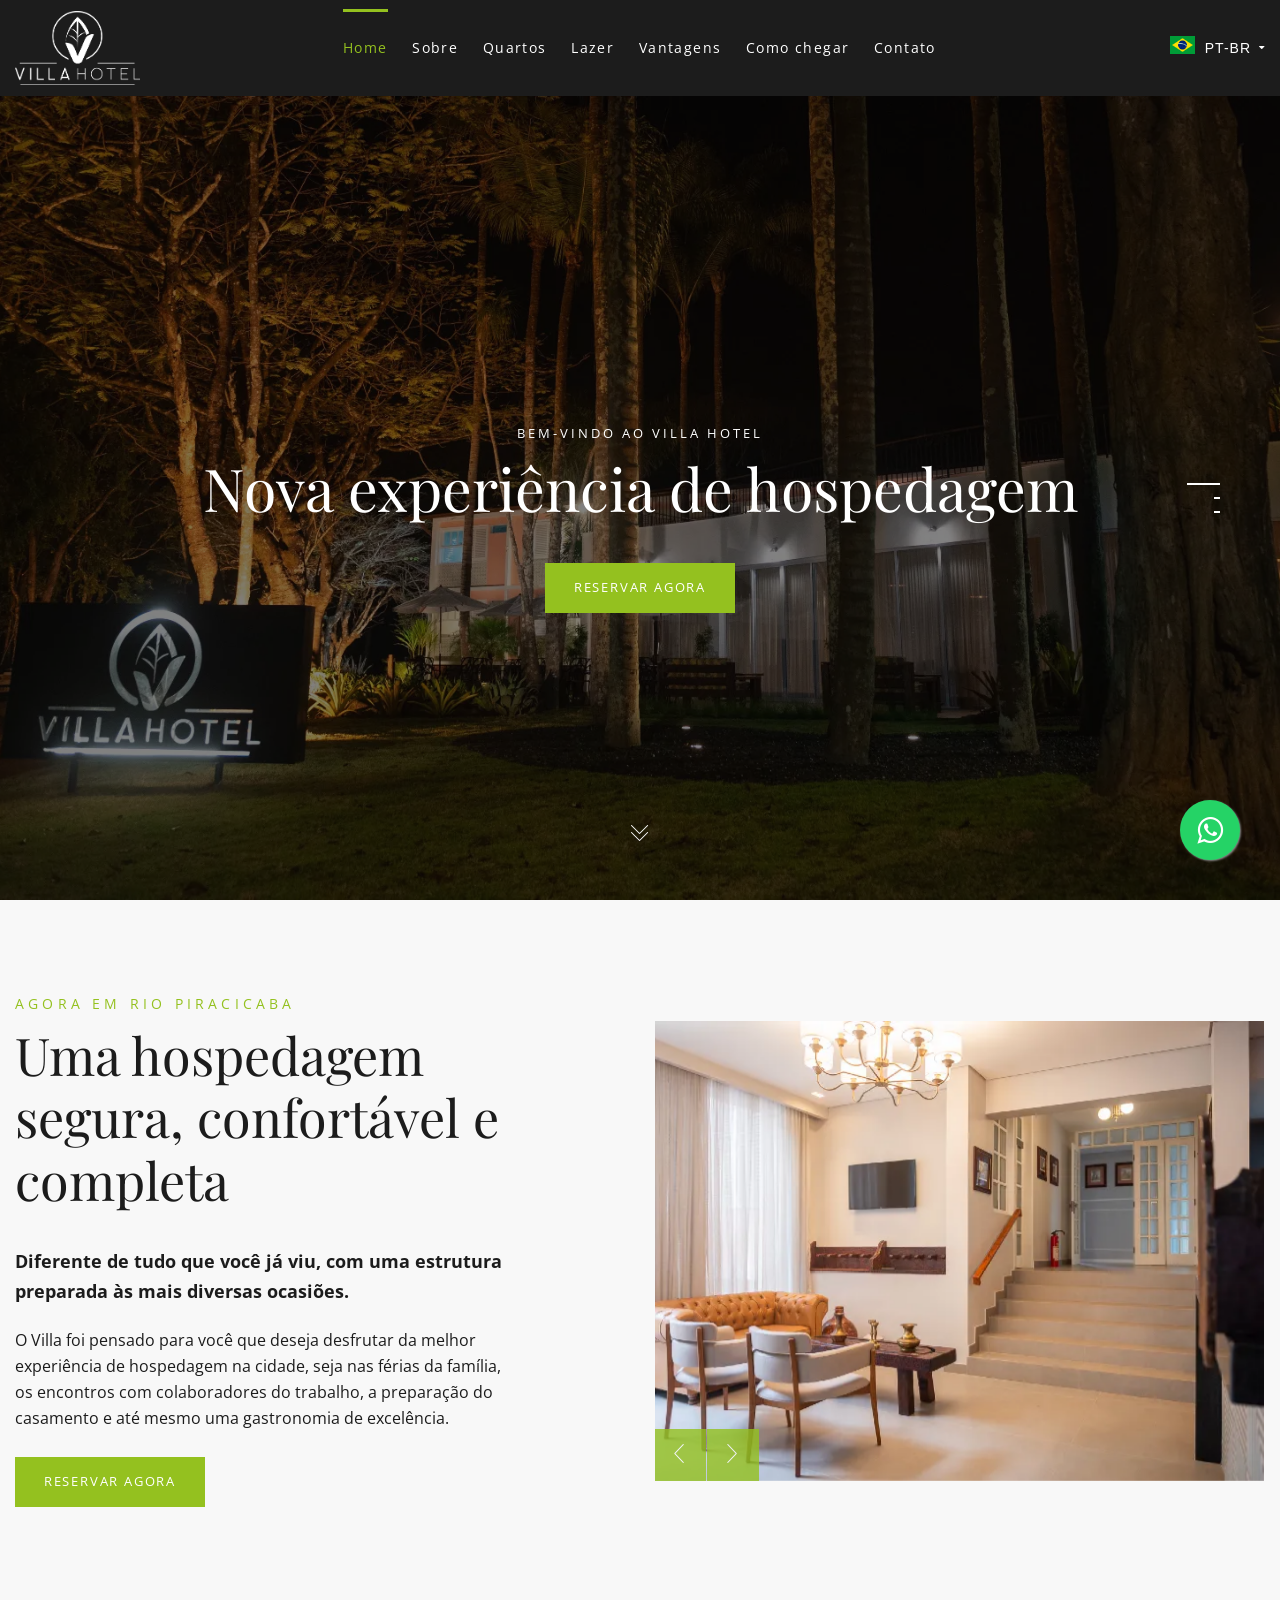
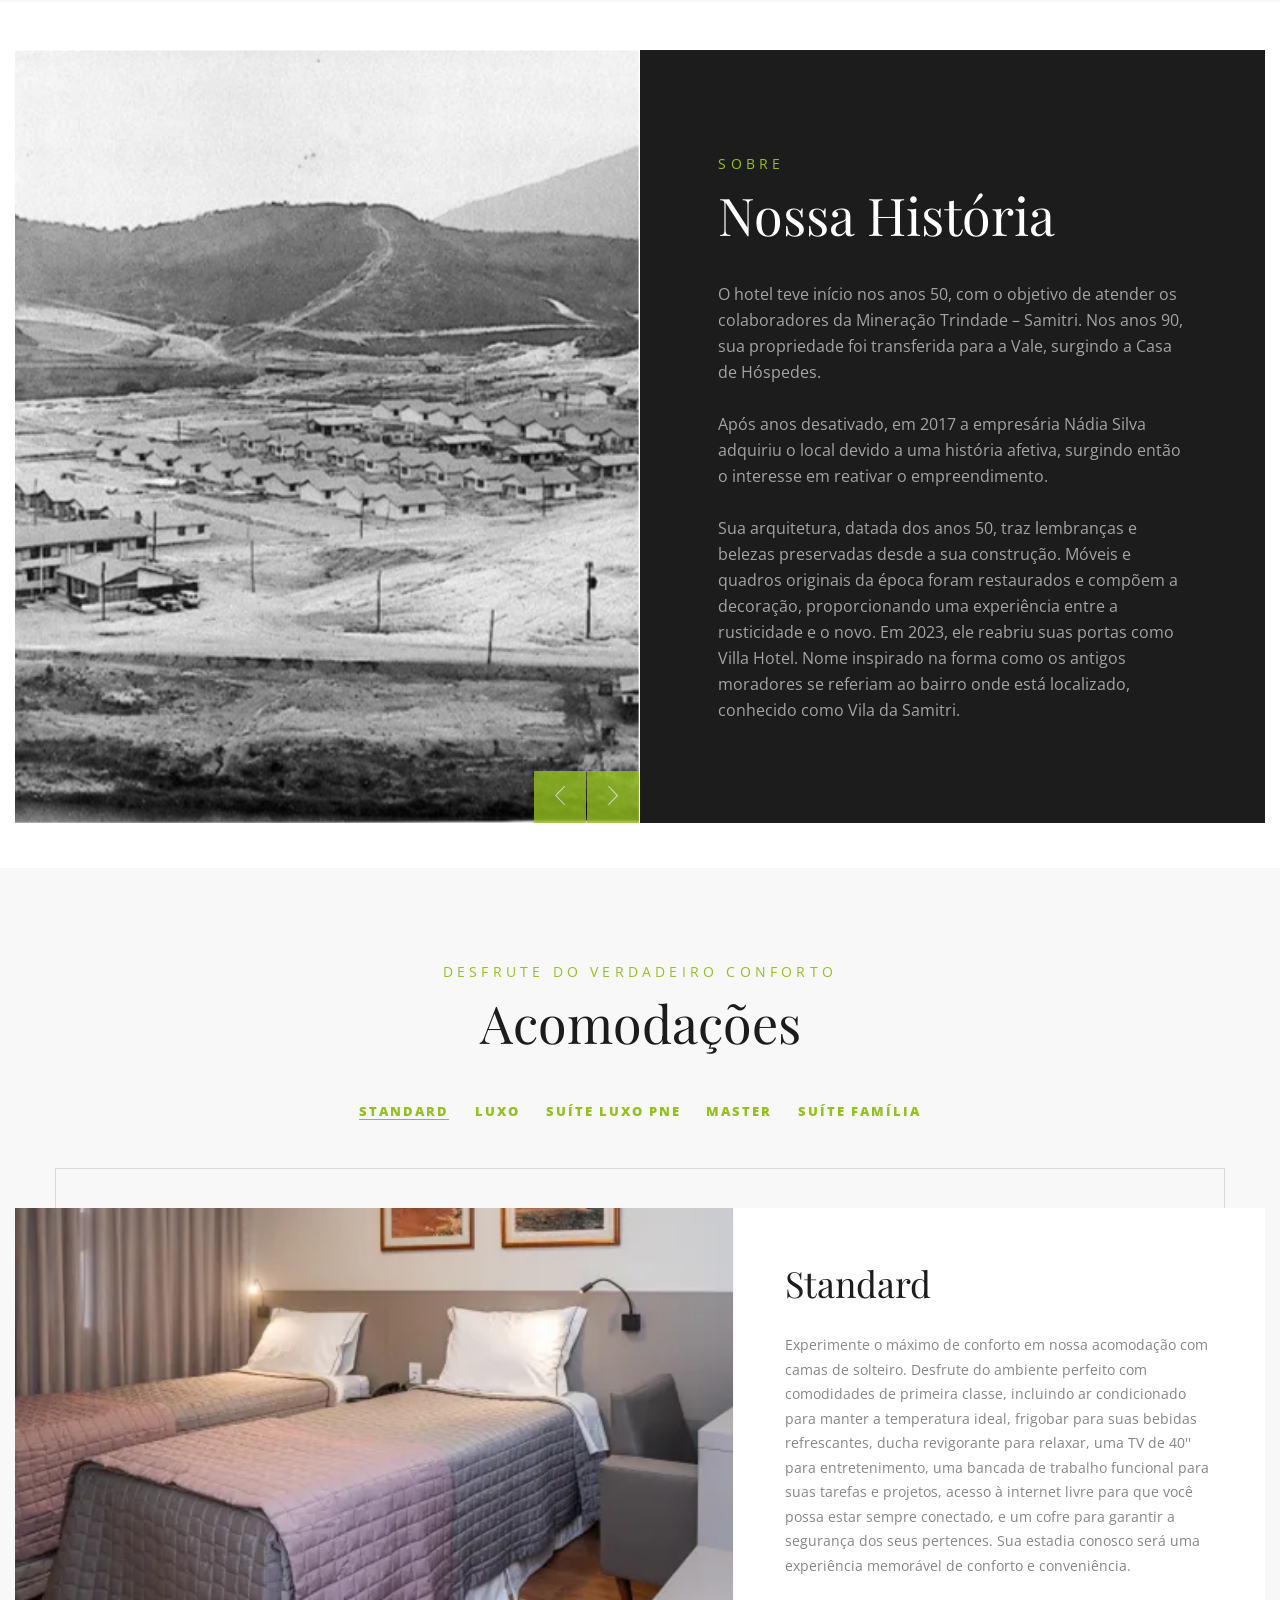
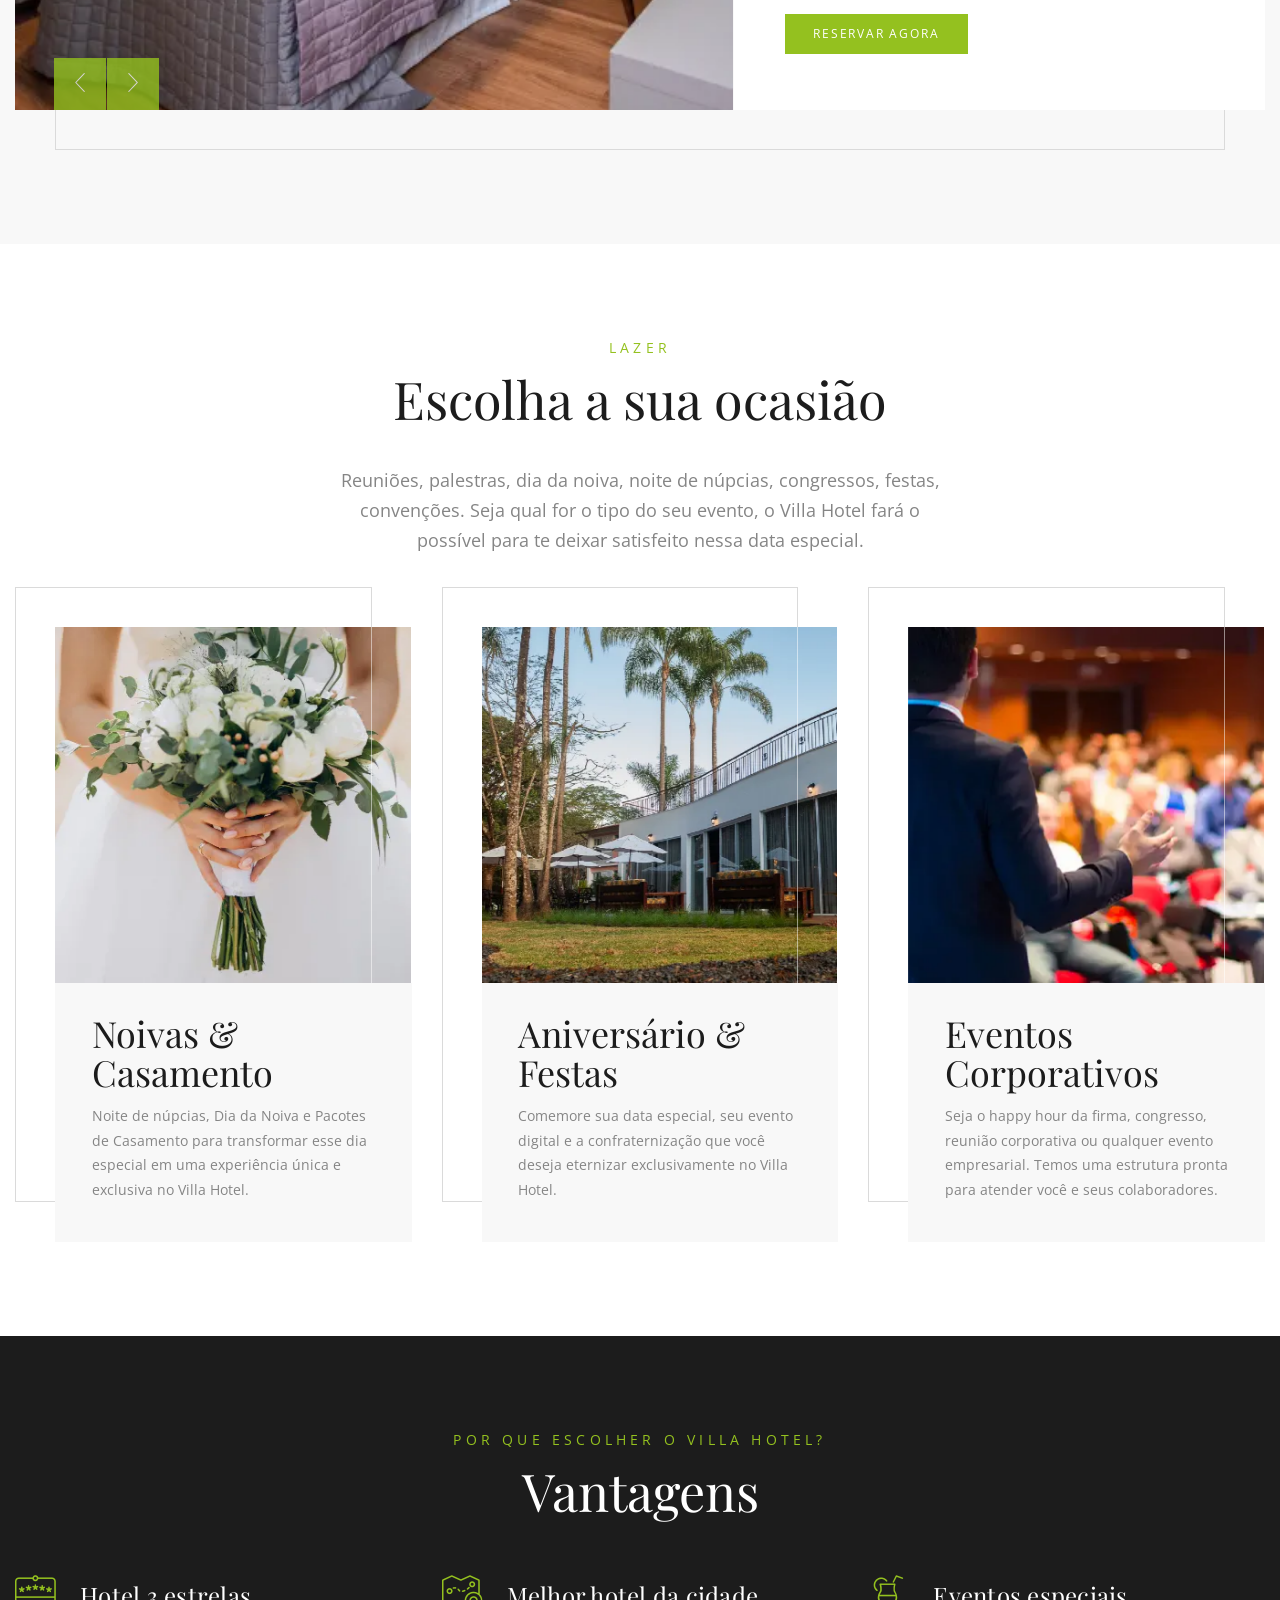
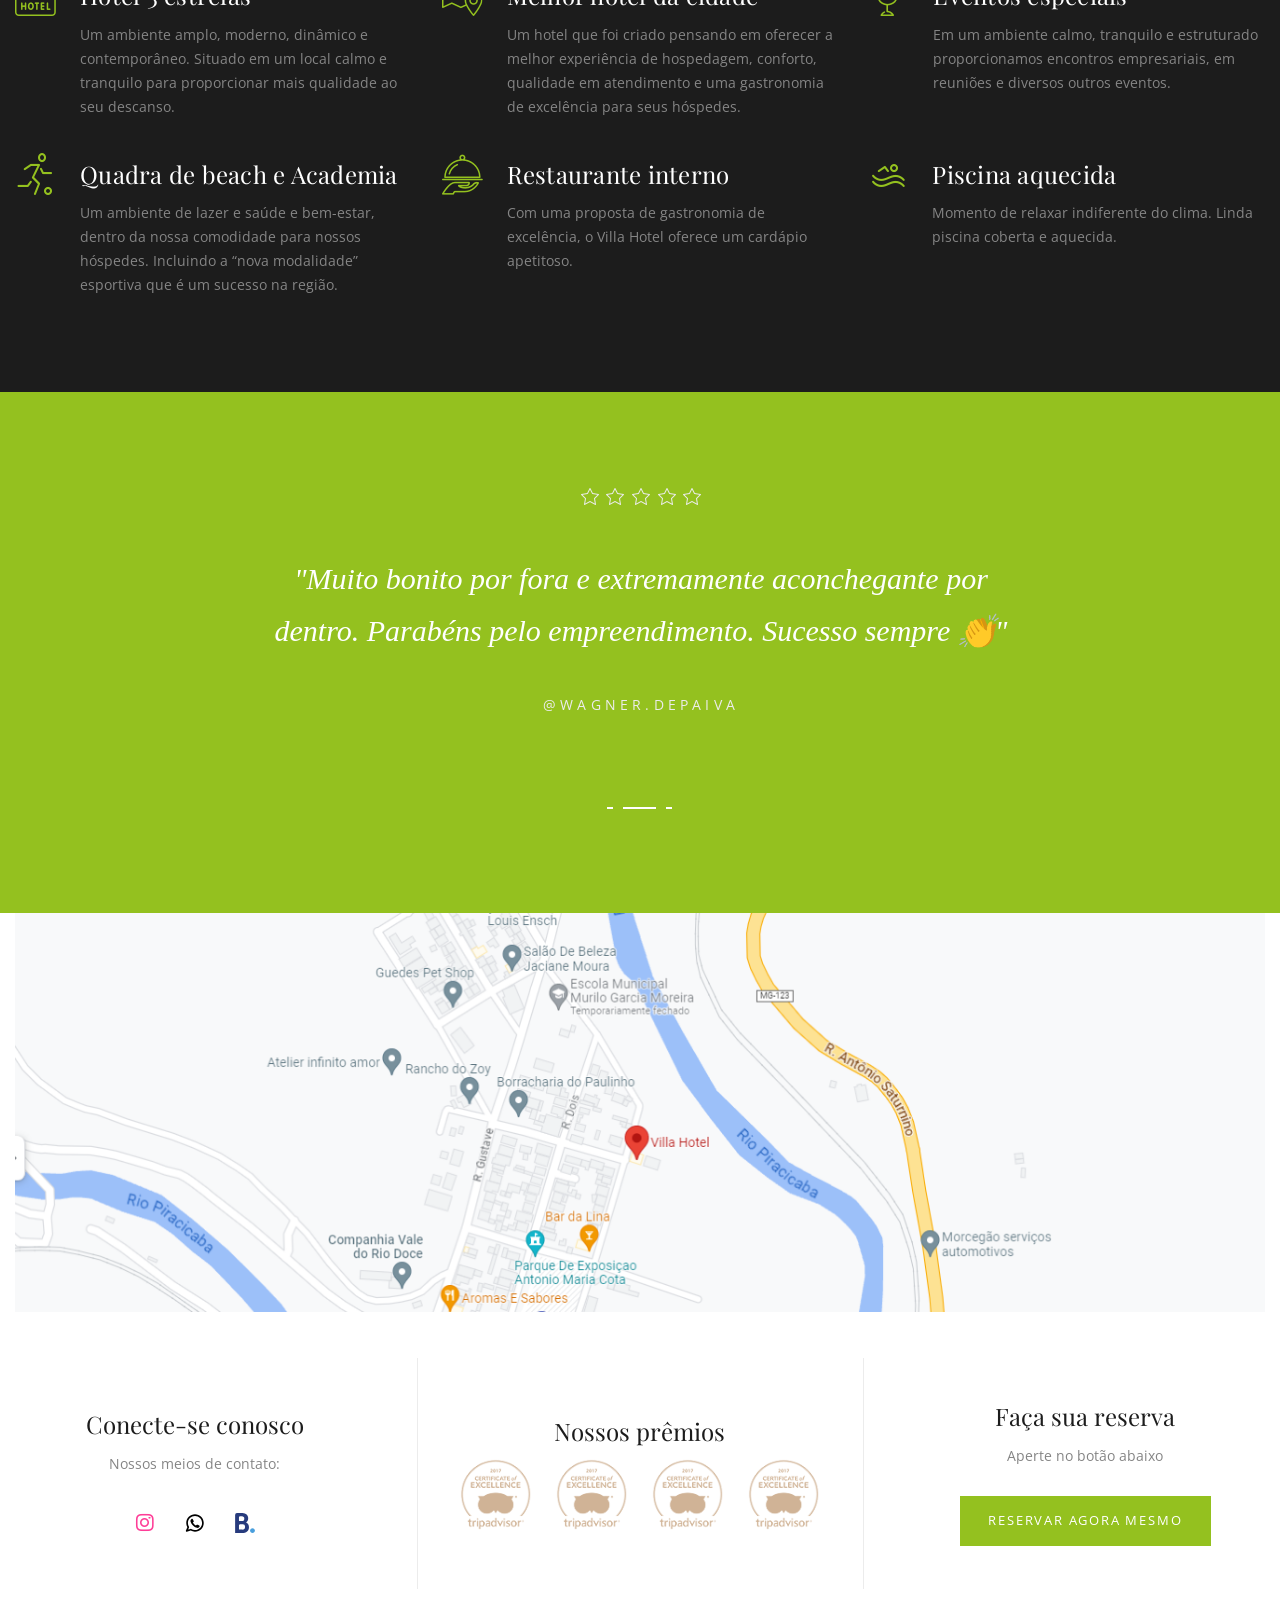
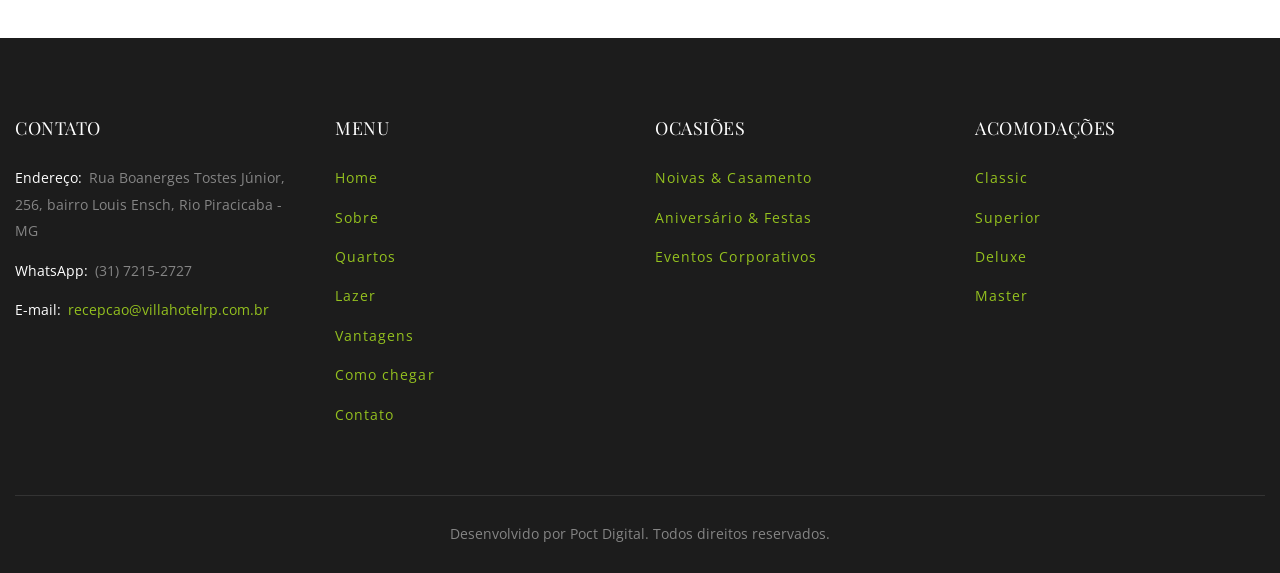
==== commit c2f9ea05: "Inserção do mapa" ====
--- a/index.html
+++ b/index.html
@@ -268,7 +268,7 @@
             </div>
         </div>
         </section>
-        <div class="milenia-entities milenia-entities--style-3 milenia-entities--filled"  style="margin-top: 3rem;">
+        <div class="milenia-entities milenia-entities--style-3 milenia-entities--filled" style="margin-top: 3rem;">
           <div class="milenia-grid milenia-grid--cols-1 milenia-grid--no-gutters">
             <div class="milenia-grid-item">
             </div>
@@ -283,7 +283,8 @@
                     </div>
                   </div>
                 </div>
-                <div class="milenia-entity-content milenia-aligner" style="background-color: #1C1C1C; padding-block: 100px;">
+                <div class="milenia-entity-content milenia-aligner"
+                  style="background-color: #1C1C1C; padding-block: 100px;">
                   <div class="milenia-aligner-outer">
                     <div class="milenia-aligner-inner">
                       <header class="milenia-entity-header">
@@ -292,7 +293,8 @@
                             <span class="milenia-color--unchangeable" style="color: #94C11F;">Sobre</span>
                           </div>
                         </div>
-                        <h2 id="entity-heading-21" class="milenia-entity-title" style="color: #FFFFFF; text-align: left;">Nossa História</h2>
+                        <h2 id="entity-heading-21" class="milenia-entity-title"
+                          style="color: #FFFFFF; text-align: left;">Nossa História</h2>
                       </header>
                       <div class="milenia-entity-body" style="color: #a4a4a4;text-align: left; padding: 0px;">
                         <p>O hotel teve início nos anos 50, com o objetivo de atender os colaboradores da
@@ -630,7 +632,7 @@
                 <article class="milenia-entity milenia-entity--format-slideshow">
                   <div class="milenia-entity-media">
                     <div class="owl-carousel milenia-simple-slideshow">
-                      <img src="assets/images/wedding-391x390px.webp" alt="">
+                      <img src="assets/images/wedding-391x390px.webp" alt="Noiva segurando buquê">
                     </div>
                   </div>
                   <div class="milenia-entity-content milenia-aligner">
@@ -655,7 +657,7 @@
                 <article class="milenia-entity milenia-entity--format-slideshow">
                   <div class="milenia-entity-media">
                     <div class="owl-carousel milenia-simple-slideshow">
-                      <img src="assets/images/anniversary-391x390px.webp" alt="">
+                      <img src="assets/images/anniversary-391x390px.webp" alt="Área de convívio do hotel">
                     </div>
                   </div>
                   <div class="milenia-entity-content milenia-aligner">
@@ -680,7 +682,7 @@
                 <article class="milenia-entity milenia-entity--format-slideshow">
                   <div class="milenia-entity-media">
                     <div class="owl-carousel milenia-simple-slideshow">
-                      <img src="assets/images/enterprise-391x390px.webp" alt="">
+                      <img src="assets/images/enterprise-391x390px.webp" alt="Homem palestrando">
                     </div>
                   </div>
                   <div class="milenia-entity-content milenia-aligner">
@@ -880,10 +882,9 @@
         <!--================ End of Content Section ================-->
         <!--================ Content Section ================-->
         <div id="chegar" class="milenia-section milenia-section--stretched" style="padding: 0;">
-          <iframe style="width: 100%;"
-            src="https://www.google.com/maps/embed?pb=!1m18!1m12!1m3!1d2651.9877808940987!2d-43.1832657680066!3d-19.94642875151924!2m3!1f0!2f0!3f0!3m2!1i1024!2i768!4f13.1!3m3!1m2!1s0xa4554d5f8af19f%3A0xd50f41ff0663c404!2sVilla%20Hotel!5e0!3m2!1spt-BR!2sbr!4v1691599872122!5m2!1spt-BR!2sbr"
-            width="600" height="450" style="border:0;" allowfullscreen="" loading="lazy"
-            referrerpolicy="no-referrer-when-downgrade"></iframe>
+          <a href="https://goo.gl/maps/edDp8282mQo4tD7p9">
+            <img src="assets/images/map-villa-1342x428px.webp" alt="Mapa do hotel" style="cursor: pointer;">
+          </a>
         </div>
         <!--================ End of Content Section ================-->
         <!--================ Content Section ================-->
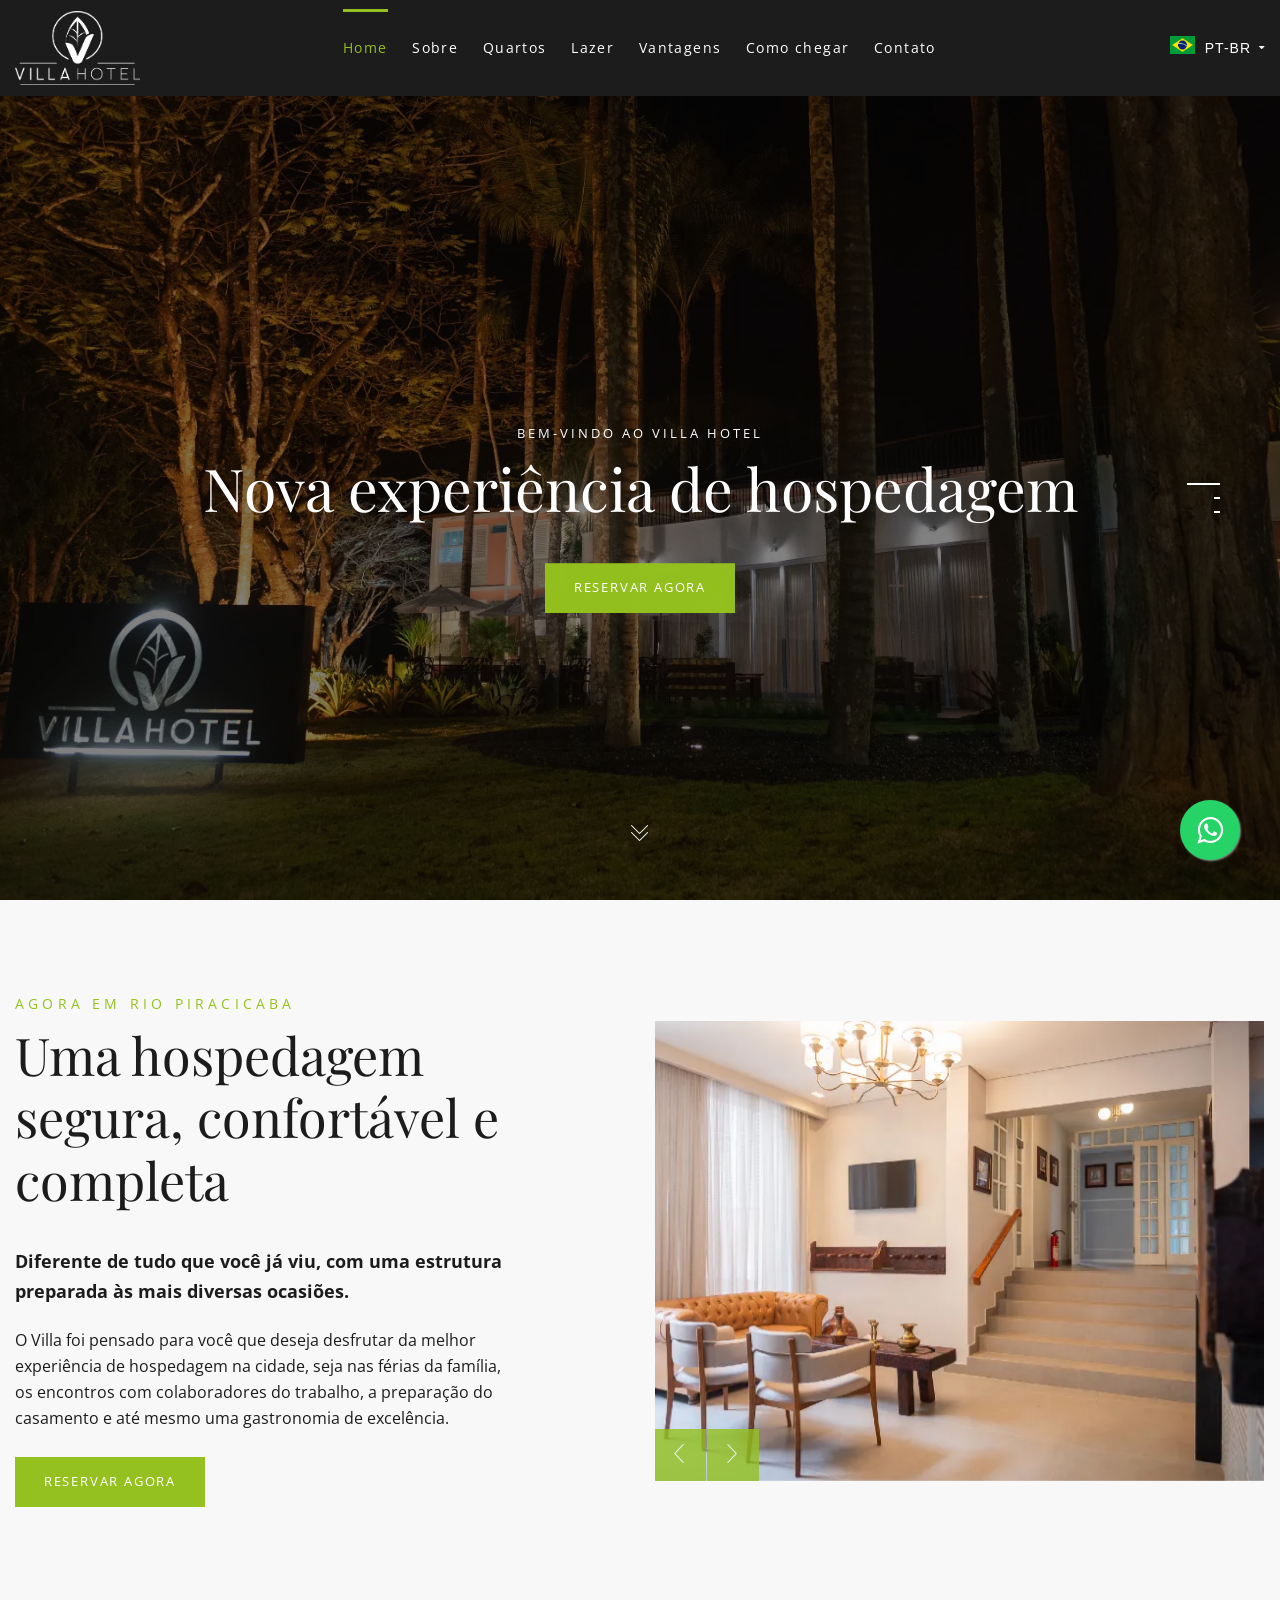
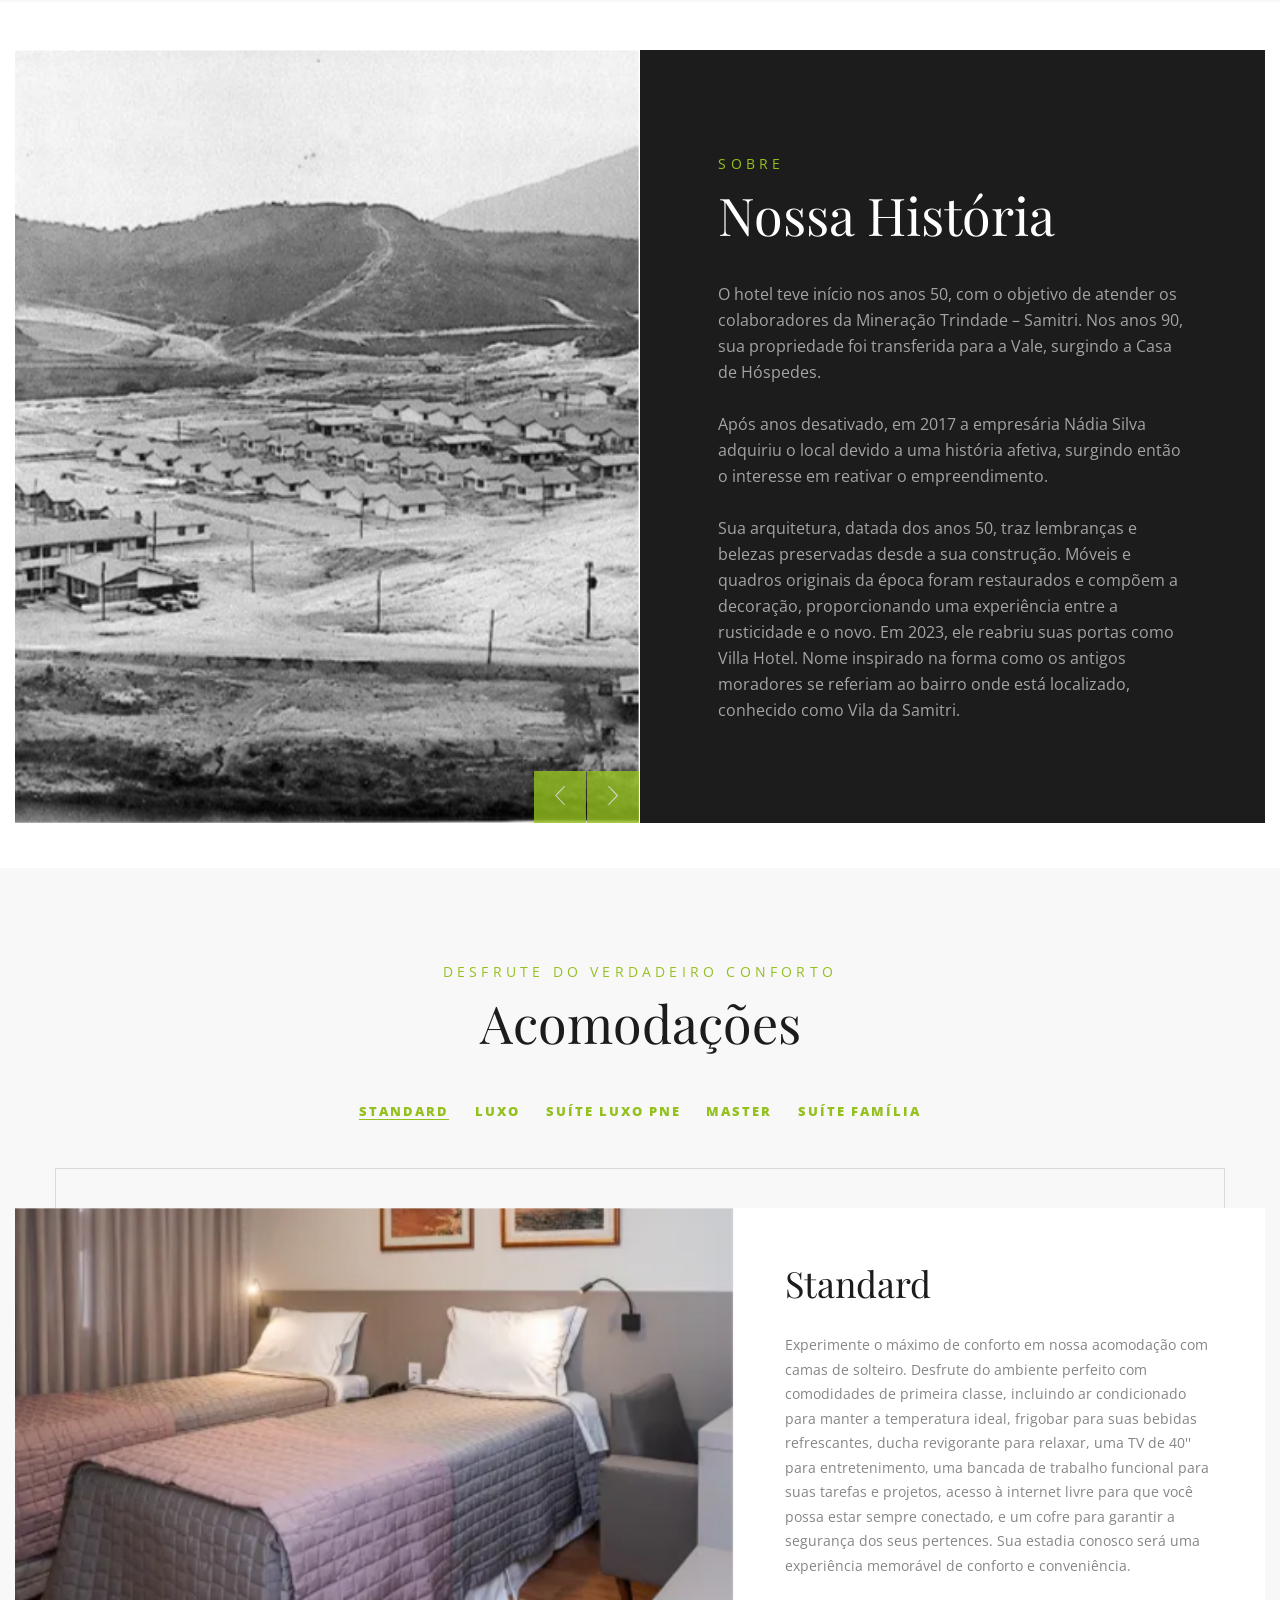
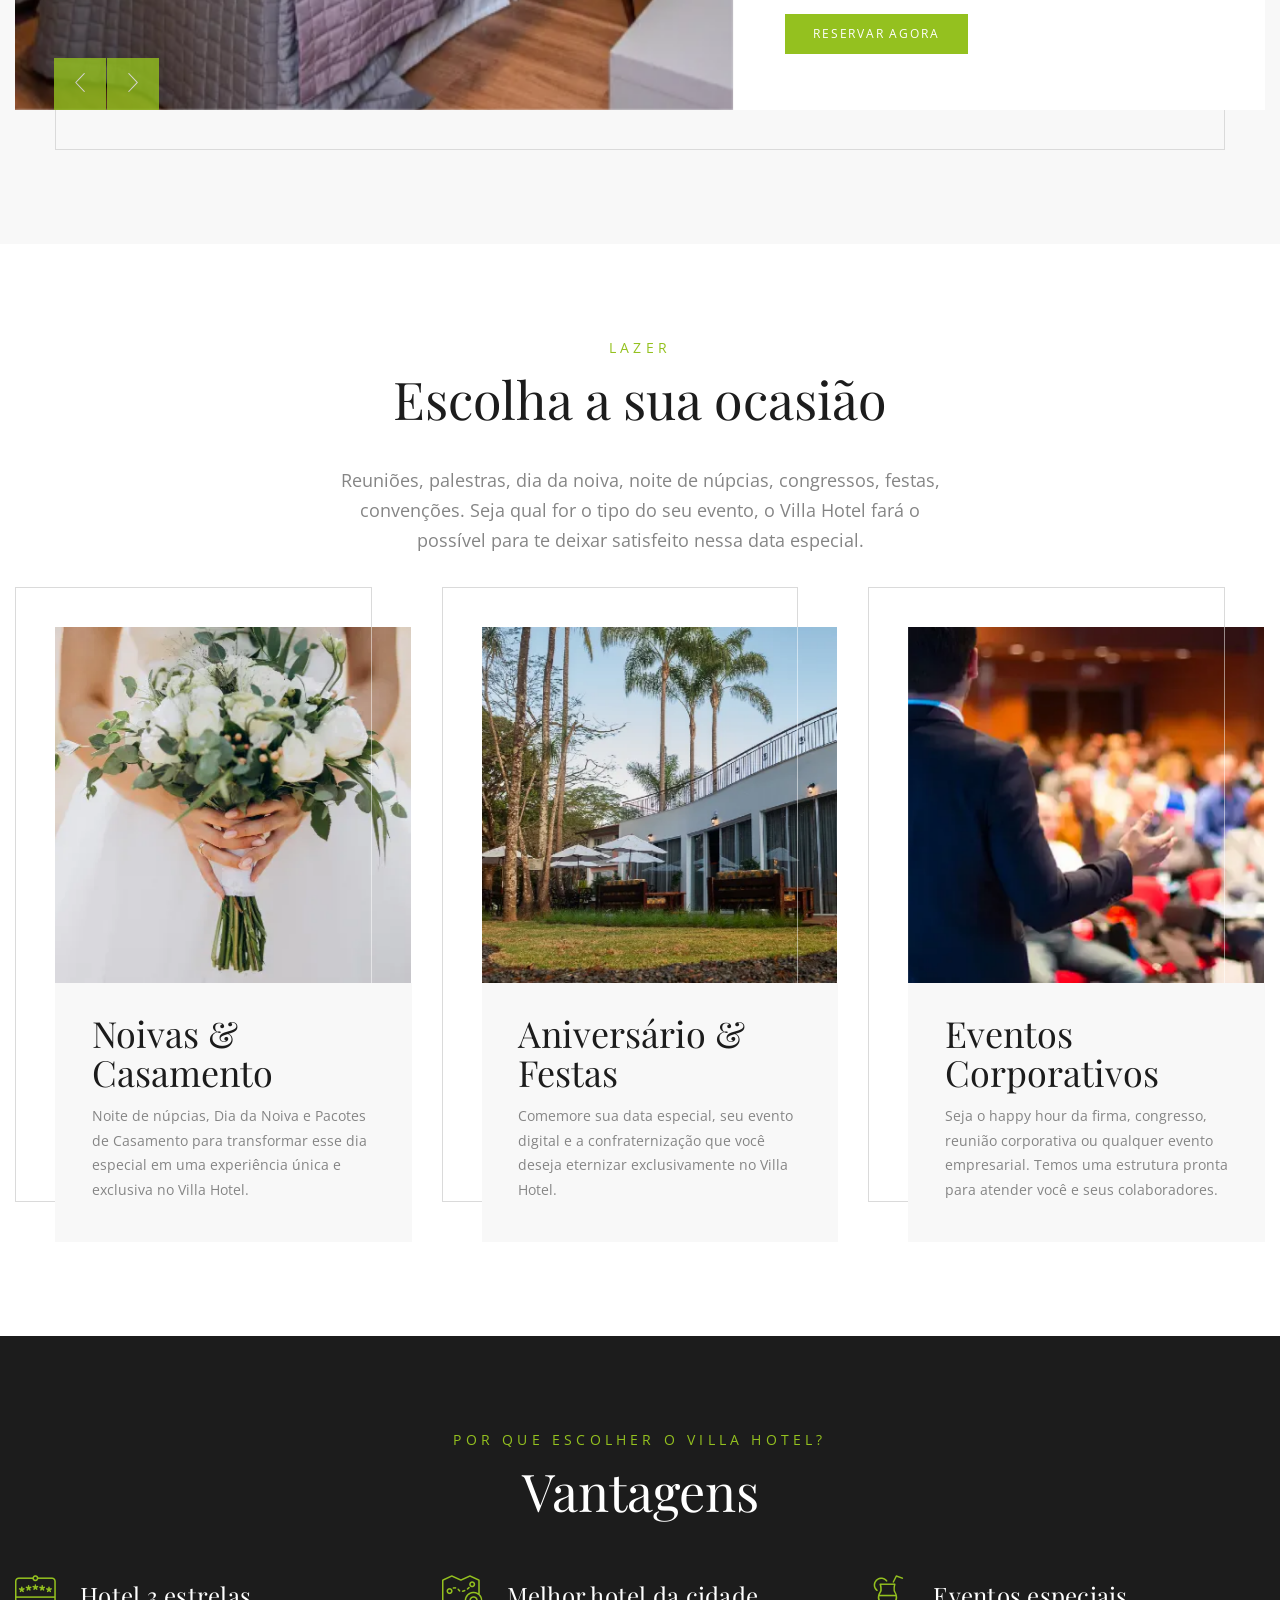
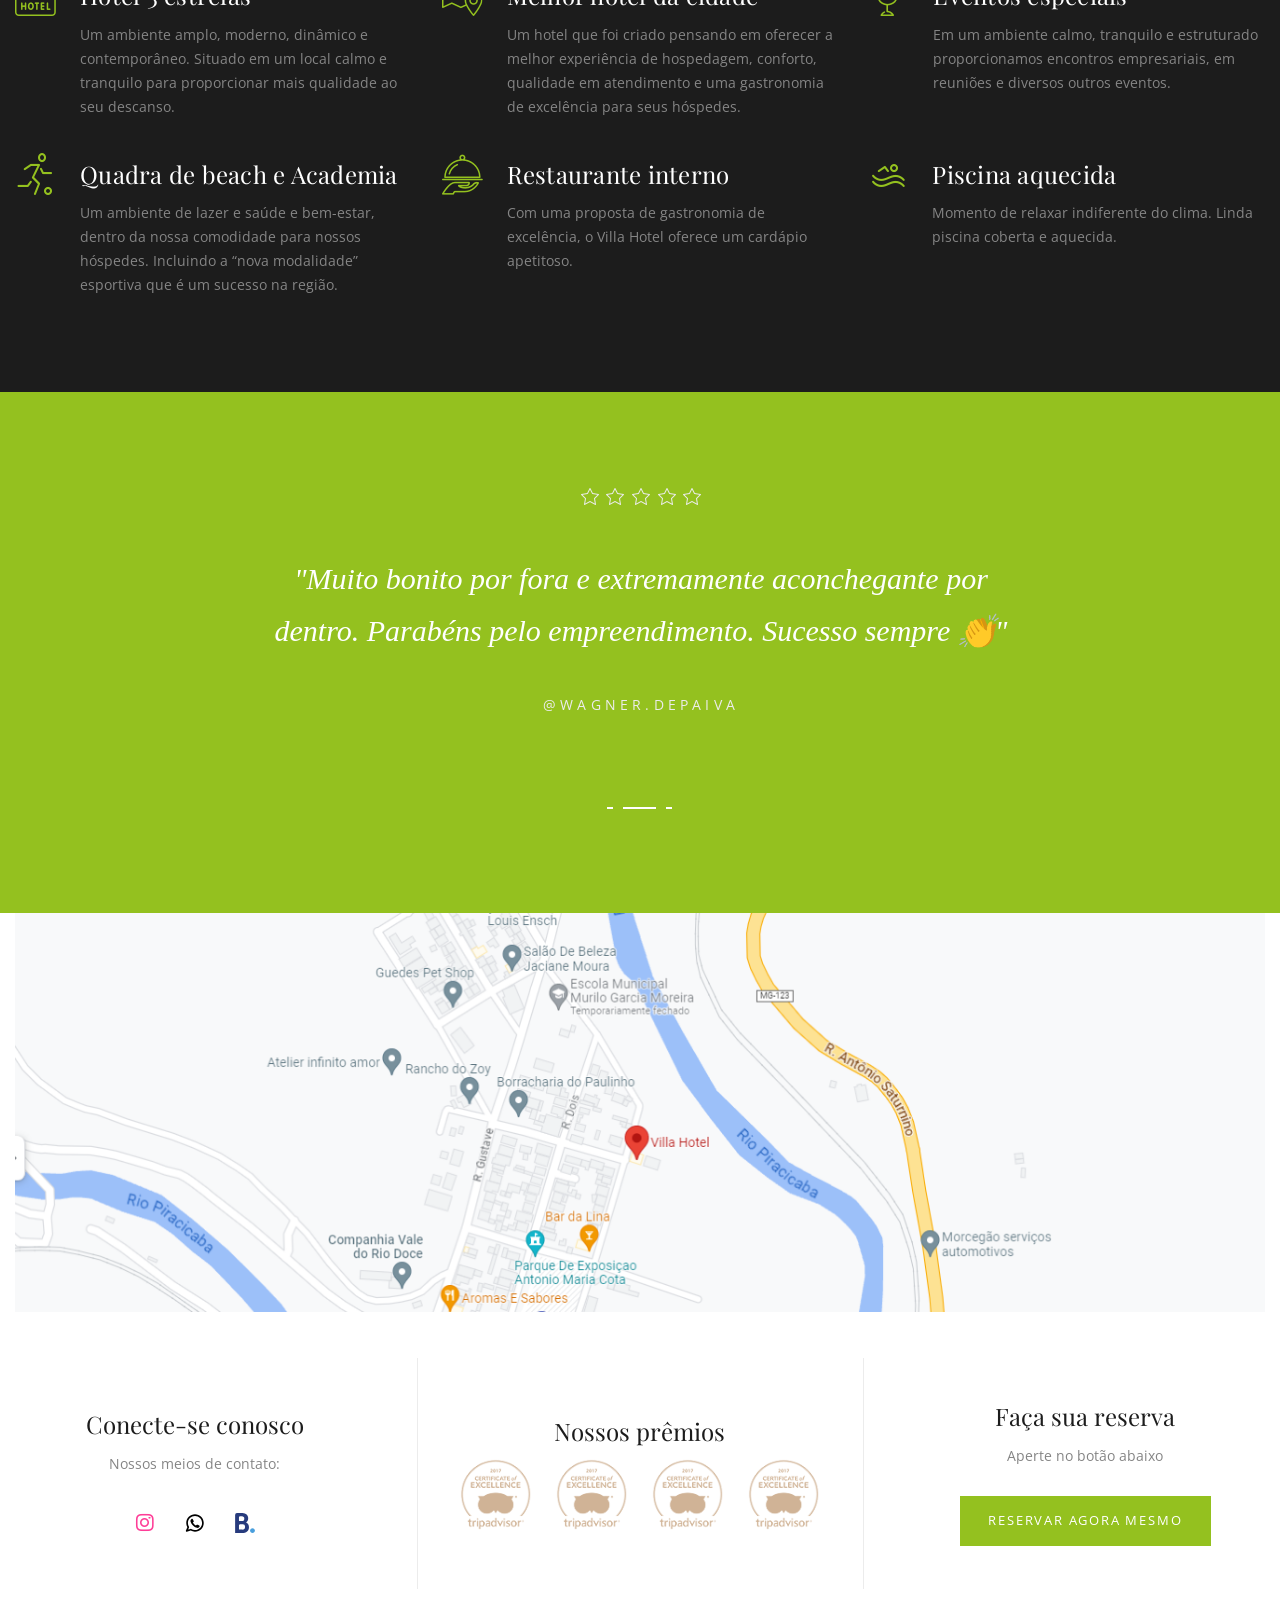
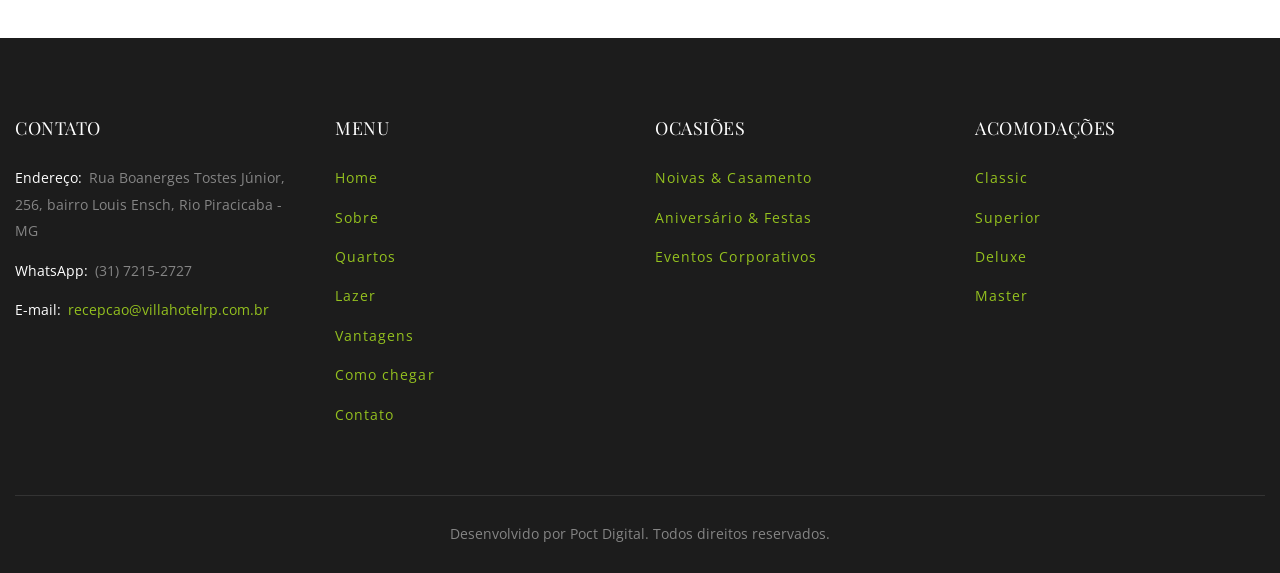
==== commit f33c2213: "Adição de novas fotos e edição do mapa" ====
--- a/index.html
+++ b/index.html
@@ -366,6 +366,10 @@
                                 class="milenia-entity-slide"></div>
                               <div data-bg-image-src="assets/images/standard-four-450x391px.webp"
                                 class="milenia-entity-slide"></div>
+                              <div data-bg-image-src="assets/images/standard-five-450x391px.webp"
+                                class="milenia-entity-slide"></div>
+                              <div data-bg-image-src="assets/images/standard-six-450x391px.webp"
+                                class="milenia-entity-slide"></div>
                             </div>
                           </div>
                           <div class="milenia-entity-content milenia-aligner">
@@ -422,6 +426,8 @@
                               <div data-bg-image-src="assets/images/luxo-four-450x391px.webp"
                                 class="milenia-entity-slide"></div>
                               <div data-bg-image-src="assets/images/luxo-five-450x391px.webp"
+                                class="milenia-entity-slide"></div>
+                              <div data-bg-image-src="assets/images/luxo-six-450x391px.webp"
                                 class="milenia-entity-slide"></div>
                             </div>
                           </div>
@@ -883,7 +889,10 @@
         <!--================ Content Section ================-->
         <div id="chegar" class="milenia-section milenia-section--stretched" style="padding: 0;">
           <a href="https://goo.gl/maps/edDp8282mQo4tD7p9">
-            <img src="assets/images/map-villa-1342x428px.webp" alt="Mapa do hotel" style="cursor: pointer;">
+            <img src="assets/images/map-villa-1342x428px.webp" class="hotel-map-desktop" allowfullscreen=""
+              alt="Mapa do hotel" style="cursor: pointer; width: 100%; border: none;">
+            <img src="assets/images/map-villa-391x390px.webp" class="hotel-map-phone" alt="Mapa do hotel"
+              style="cursor: pointer; border: none;">
           </a>
         </div>
         <!--================ End of Content Section ================-->
--- a/assets/css/style.css
+++ b/assets/css/style.css
@@ -13865,6 +13865,25 @@
     5. Media Queries
  ---------------------------------------- */
 
+    @media (max-width: 767px) {
+        div a .hotel-map-desktop{
+            display: none;
+        }
+
+        #chegar a {
+            display: flex;
+            align-items: center;
+        }
+
+        #chegar a:hover{
+            border: none;
+        }
+
+        div a .hotel-map-phone{
+            margin-inline: auto;
+        }
+    }
+
     @media (min-width: 576px) {
         .milenia-d-sm-none {
             display: none;
@@ -14179,6 +14198,24 @@
     }
 
     @media (min-width: 768px) {
+
+        div a .hotel-map-desktop{
+            display: initial;
+        }
+
+        #chegar a {
+            display: flex;
+            align-items: center;
+        }
+
+        #chegar a:hover{
+            border: none;
+        }
+
+        div a .hotel-map-phone{
+            display: none;
+        }
+
         table.milenia-table--vertical td:first-child,
         table.milenia-table--vertical th:first-child {
             width: 34.8%;
@@ -14985,6 +15022,16 @@
     }
 
     @media (min-width: 1200px) {
+
+        #chegar a {
+            display: flex;
+            align-items: center;
+        }
+
+        #chegar a:hover{
+            border: none;
+        }
+        
         .milenia-d-xl-none {
             display: none;
         }
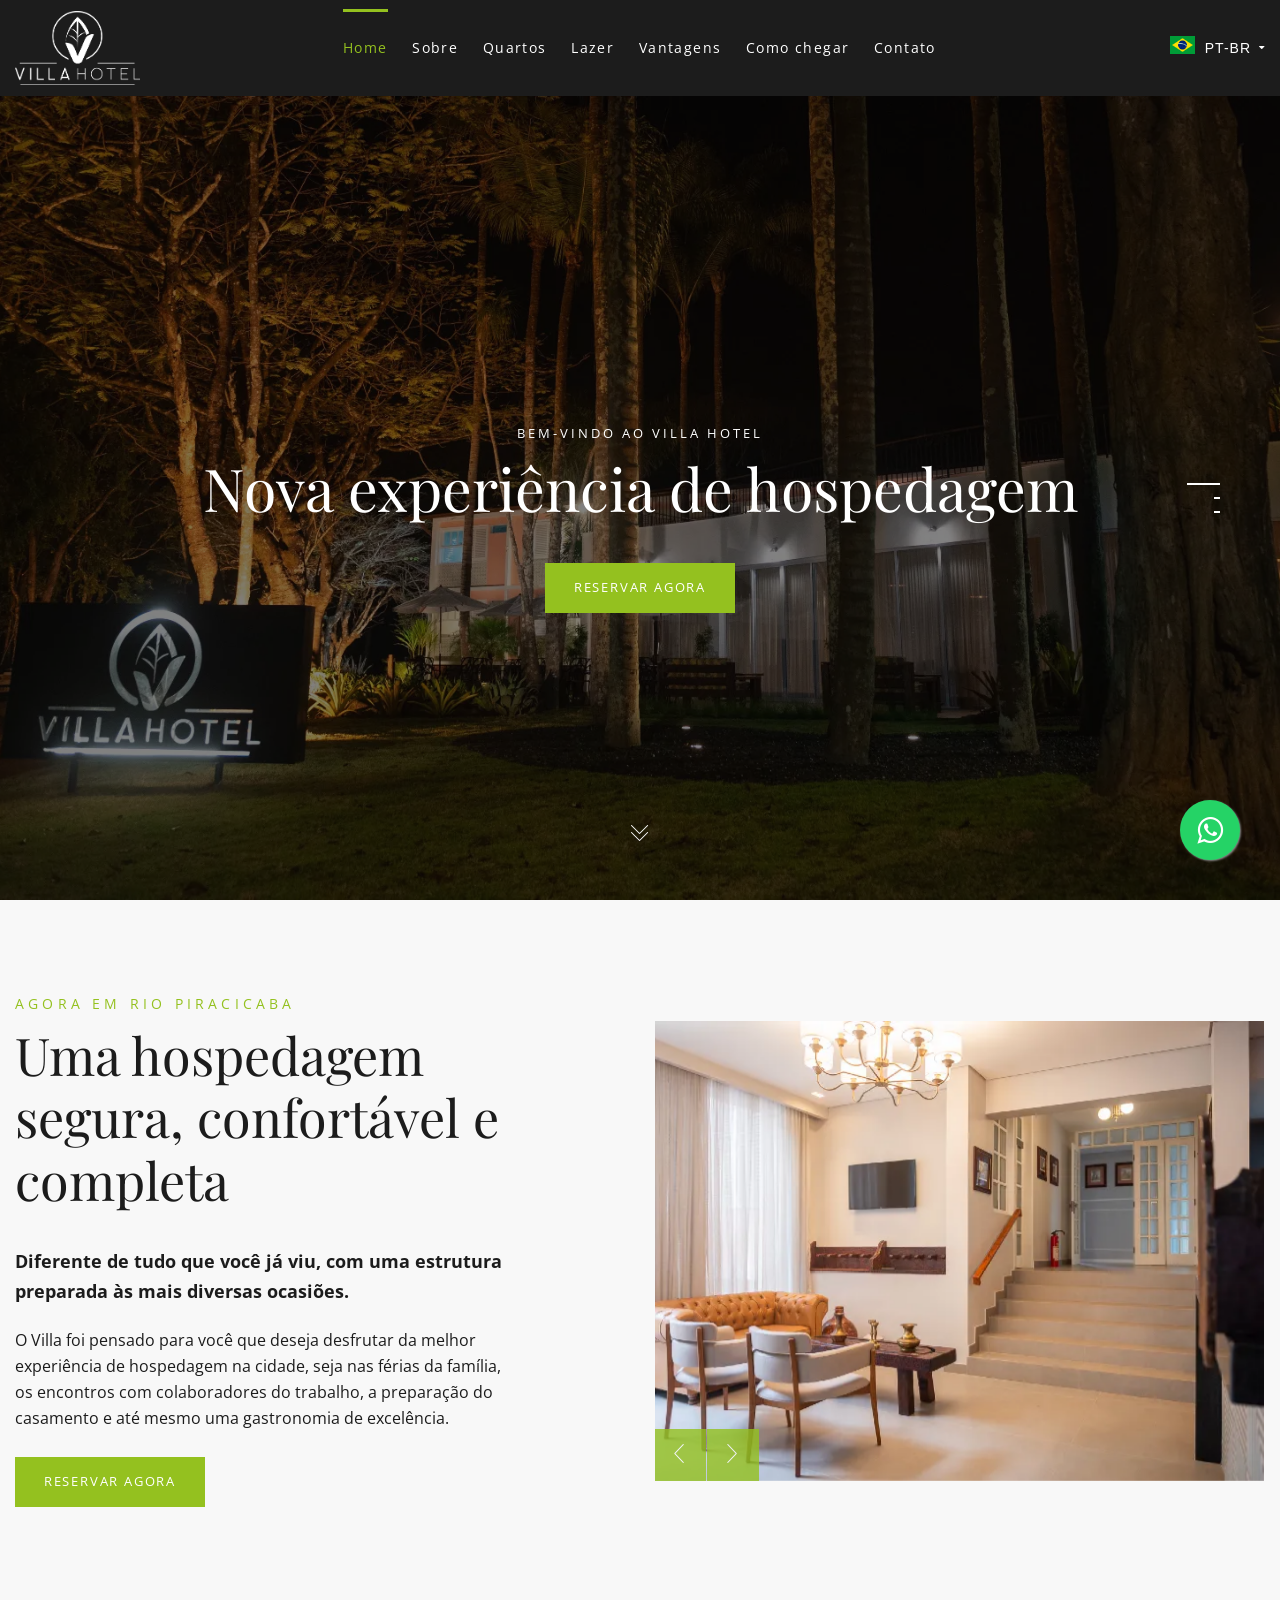
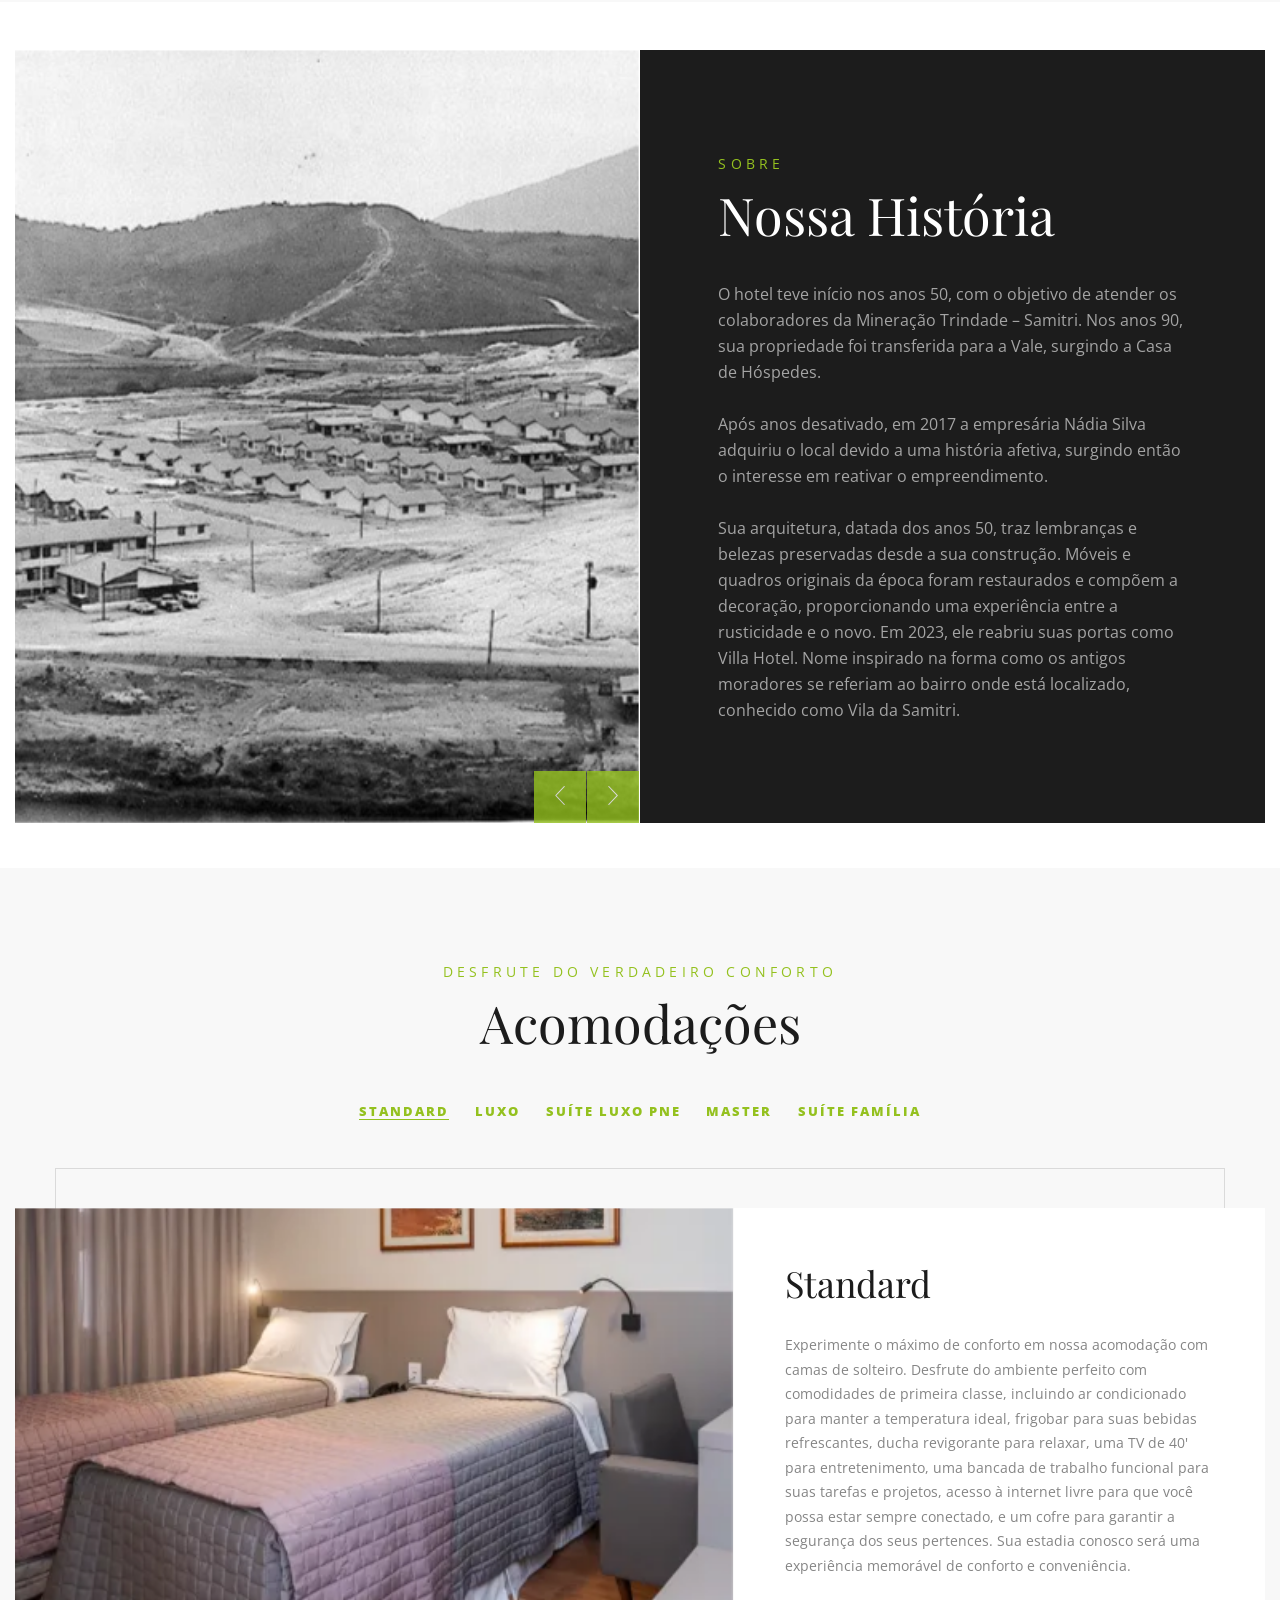
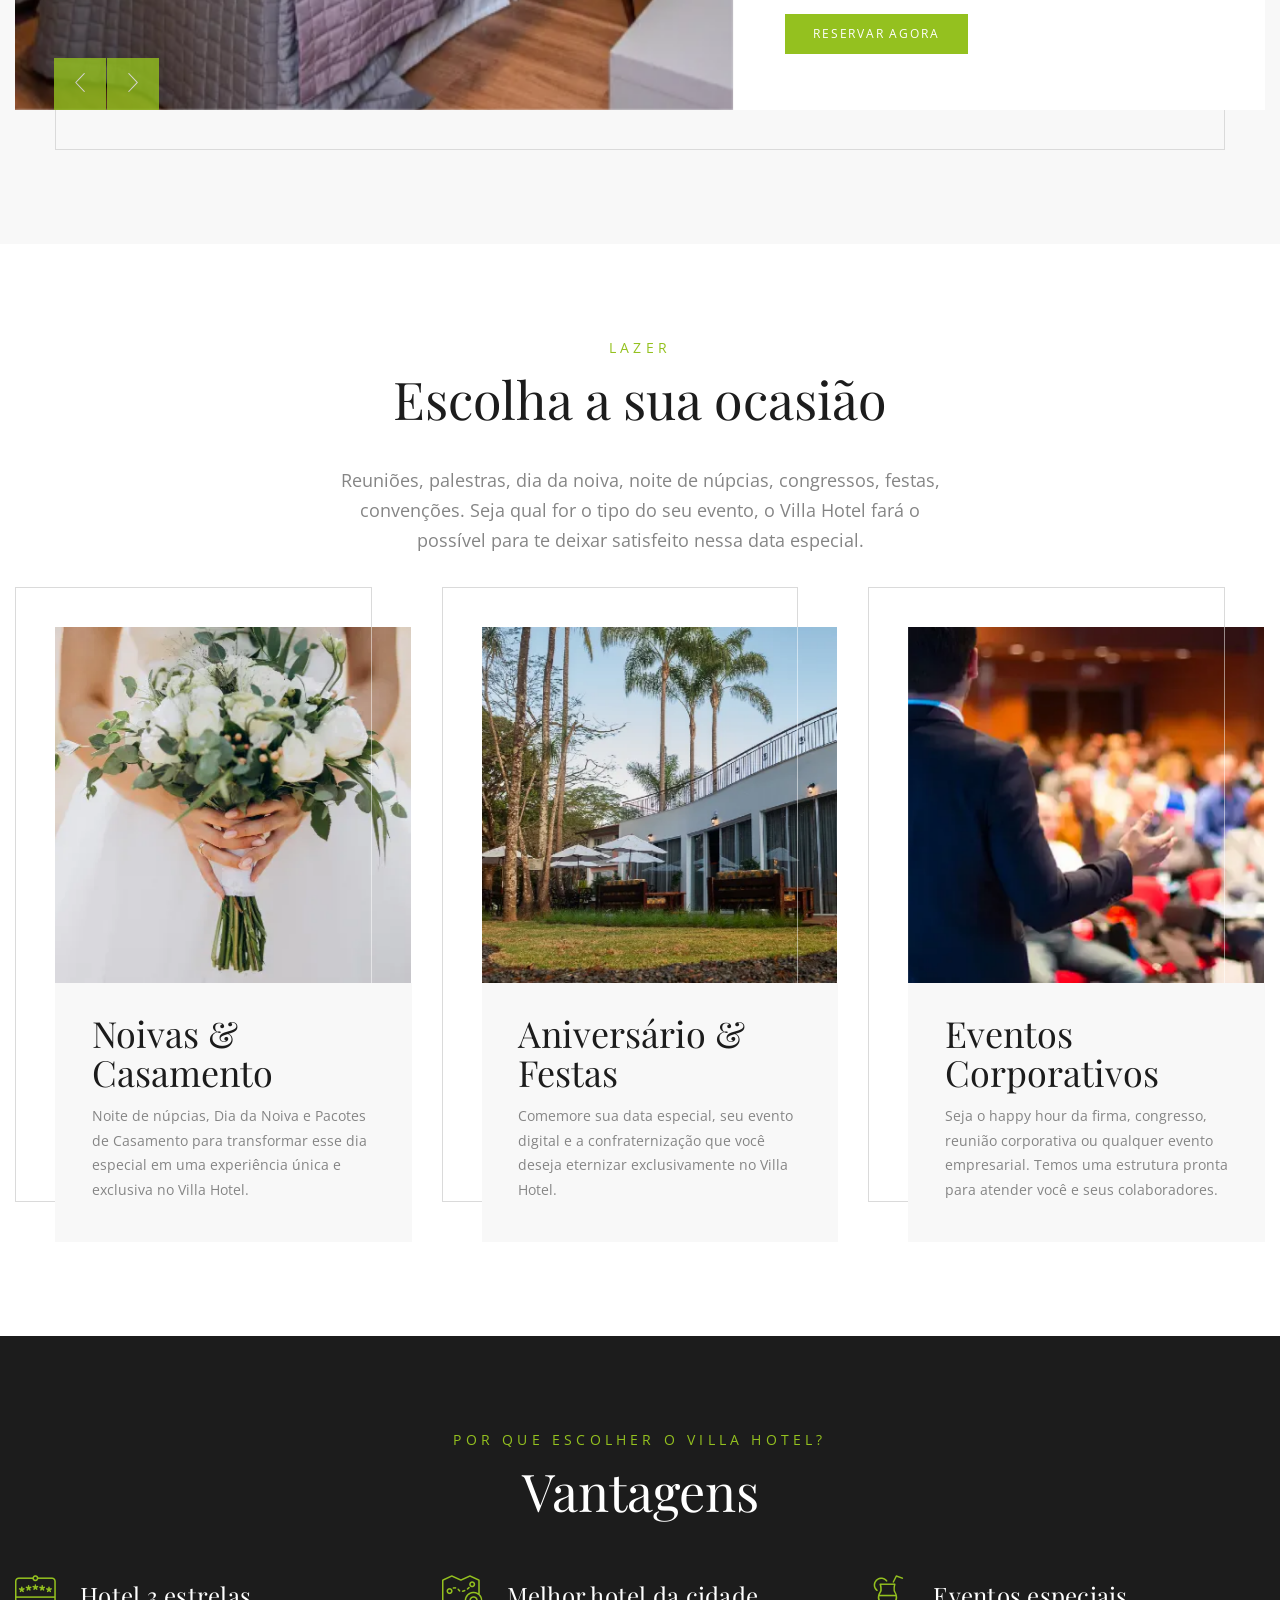
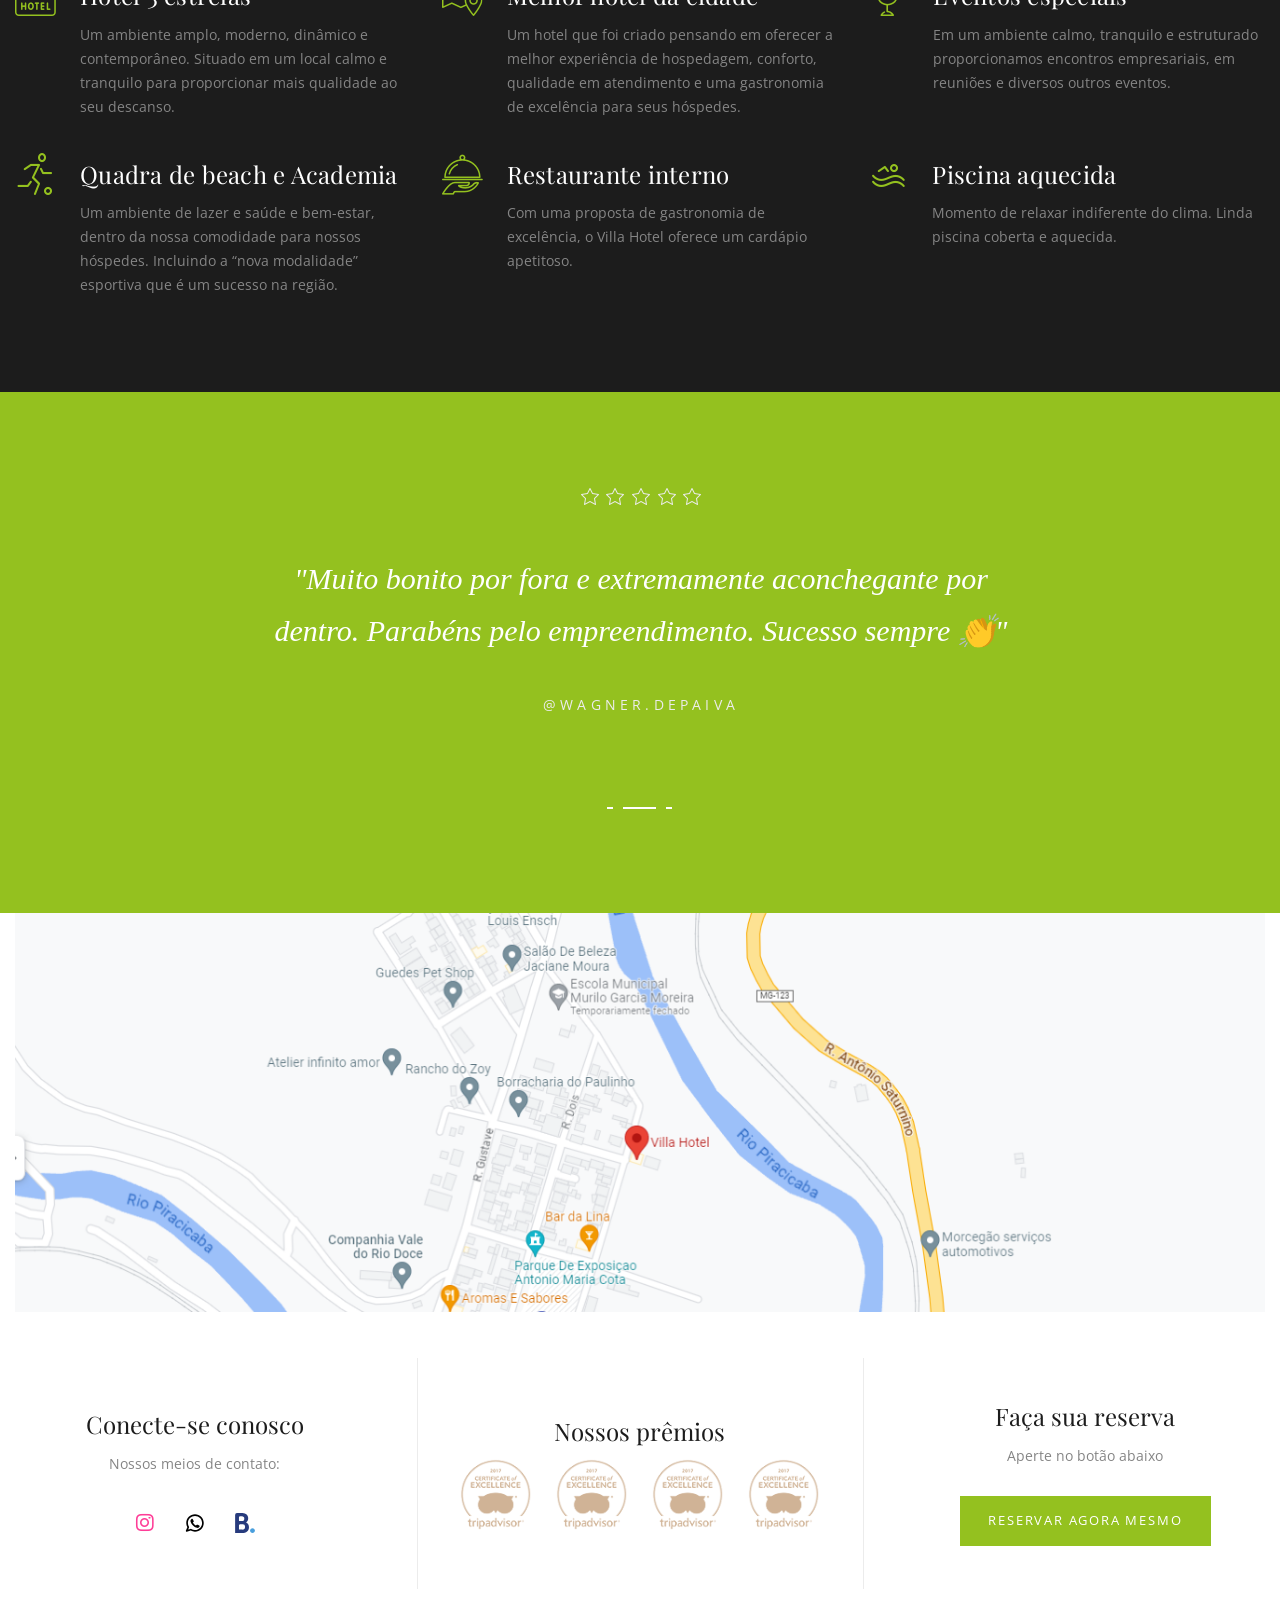
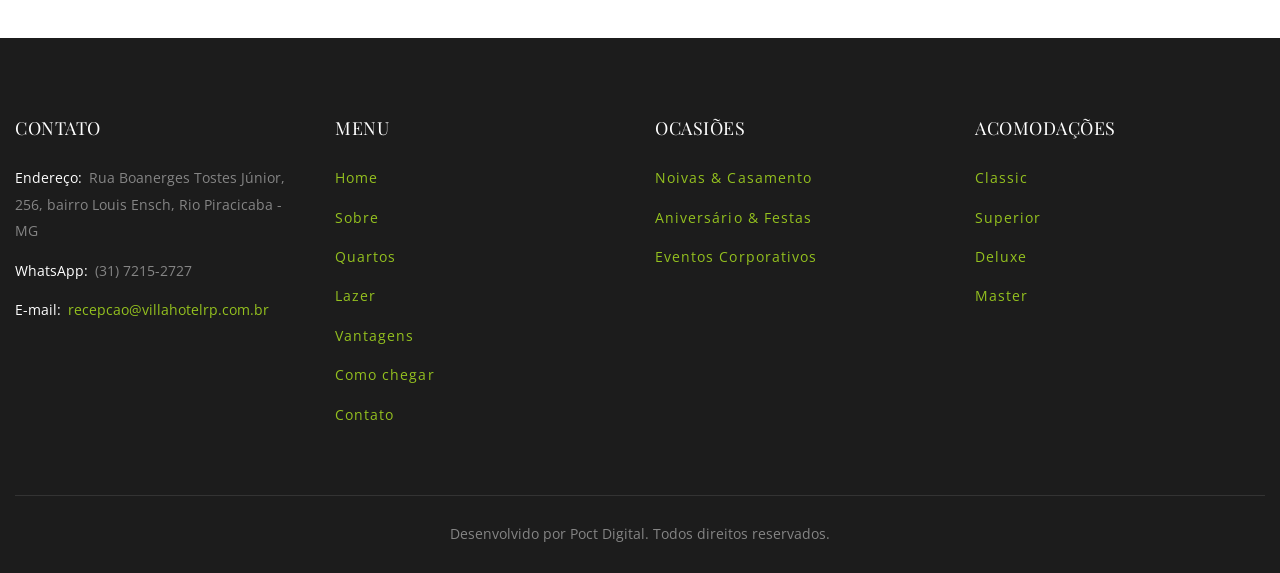
==== commit 8e1900f7: "Adição dos quartos restantes" ====
--- a/index.html
+++ b/index.html
@@ -385,7 +385,7 @@
                                   <p>Experimente o máximo de conforto em nossa acomodação com camas de solteiro.
                                     Desfrute do ambiente perfeito com comodidades de primeira classe, incluindo ar
                                     condicionado para manter a temperatura ideal, frigobar para suas bebidas
-                                    refrescantes, ducha revigorante para relaxar, uma TV de 40'' para
+                                    refrescantes, ducha revigorante para relaxar, uma TV de 40' para
                                     entretenimento, uma bancada de trabalho funcional para suas tarefas e
                                     projetos, acesso à internet livre para que você possa estar sempre conectado,
                                     e um cofre para garantir a segurança dos seus pertences. Sua estadia conosco
@@ -485,11 +485,17 @@
                         <article class="milenia-entity">
                           <div class="milenia-entity-media">
                             <div class="owl-carousel owl-carousel--vadaptive milenia-simple-slideshow">
-                              <div data-bg-image-src="assets/images/rooms-list-image-18.jpg"
-                                class="milenia-entity-slide"></div>
-                              <div data-bg-image-src="assets/images/rooms-list-image-15.jpg"
-                                class="milenia-entity-slide"></div>
-                              <div data-bg-image-src="assets/images/rooms-list-image-16.jpg"
+                              <div data-bg-image-src="assets/images/pne-one-450x391px.webp"
+                                class="milenia-entity-slide"></div>
+                              <div data-bg-image-src="assets/images/pne-two-450x391px.webp"
+                                class="milenia-entity-slide"></div>
+                              <div data-bg-image-src="assets/images/pne-three-450x391px.webp"
+                                class="milenia-entity-slide"></div>
+                              <div data-bg-image-src="assets/images/pne-four-450x391px.webp"
+                                class="milenia-entity-slide"></div>
+                              <div data-bg-image-src="assets/images/pne-five-450x391px.webp"
+                                class="milenia-entity-slide"></div>
+                              <div data-bg-image-src="assets/images/pne-six-450x391px.webp"
                                 class="milenia-entity-slide"></div>
                             </div>
                           </div>
@@ -503,7 +509,25 @@
                                       Luxo PNE</a></h2>
                                 </header>
                                 <div class="milenia-entity-body">
-                                  <p>Inserir Descrição
+                                  <p>Nossa acomodação especialmente projetada para atender às necessidades especiais
+                                    oferece um ambiente acolhedor e acessível para todos os nossos hóspedes. Queremos
+                                    garantir que sua estadia seja confortável e memorável, independentemente das suas
+                                    necessidades individuais.<br><br>
+
+                                    Desfrute de um espaço cuidadosamente adaptado, com suas bebidas e snacks
+                                    favoritos ao alcance no frigobar. A ducha foi projetada para oferecer comodidade e
+                                    conforto.<br><br>
+
+                                    Para seu entretenimento, uma TV de 40 polegadas proporciona momentos de lazer. Se
+                                    precisar de um espaço para trabalhar, nossa bancada de trabalho está pronta para
+                                    atender suas necessidades.<br><br>
+
+                                    Sua segurança e tranquilidade são fundamentais, e é por isso que disponibilizamos um
+                                    cofre para guardar seus objetos de valor com confiança.<br><br>
+
+                                    Nosso compromisso é garantir que todos os nossos hóspedes tenham uma estadia
+                                    agradável e inclusiva. Cada detalhe desta acomodação foi pensado para tornar sua
+                                    experiência única e confortável.
                                   </p>
                                 </div>
                                 <footer class="milenia-entity-footer">
@@ -533,11 +557,15 @@
                         <article class="milenia-entity">
                           <div class="milenia-entity-media">
                             <div class="owl-carousel owl-carousel--vadaptive milenia-simple-slideshow">
-                              <div data-bg-image-src="assets/images/rooms-list-image-18.jpg"
-                                class="milenia-entity-slide"></div>
-                              <div data-bg-image-src="assets/images/rooms-list-image-15.jpg"
-                                class="milenia-entity-slide"></div>
-                              <div data-bg-image-src="assets/images/rooms-list-image-16.jpg"
+                              <div data-bg-image-src="assets/images/master-one-450x391px.webp"
+                                class="milenia-entity-slide"></div>
+                              <div data-bg-image-src="assets/images/master-two-450x391px.webp"
+                                class="milenia-entity-slide"></div>
+                              <div data-bg-image-src="assets/images/master-three-450x391px.webp"
+                                class="milenia-entity-slide"></div>
+                              <div data-bg-image-src="assets/images/master-four-450x391px.webp"
+                                class="milenia-entity-slide"></div>
+                              <div data-bg-image-src="assets/images/master-five-450x391px.webp"
                                 class="milenia-entity-slide"></div>
                             </div>
                           </div>
@@ -551,7 +579,23 @@
                                       class="milenia-color--unchangeable">Master</a></h2>
                                 </header>
                                 <div class="milenia-entity-body">
-                                  <p>Inserir Descrição
+                                  <p>Bem-vindo à realeza do conforto em nosso quarto King. Prepare-se para uma
+                                    experiência excepcional, onde cada detalhe foi cuidadosamente planejado para elevar
+                                    sua estadia a um novo patamar de luxo e comodidade.<br><br>
+
+                                    Surpreenda-se com a ducha dupla, um
+                                    verdadeiro deleite para os sentidos. Para seu entretenimento, uma TV de 50 polegadas
+                                    oferece imagens nítidas e emocionantes momentos de lazer.<br><br>
+
+                                    Seja para trabalho ou planejamento de atividades, a bancada de trabalho está à
+                                    disposição, garantindo funcionalidade e espaço. Tenha total tranquilidade ao guardar
+                                    seus objetos de valor no cofre.<br><br>
+
+                                    Além disso, desfrute de um momento de puro relaxamento na sala de banho com uma
+                                    banheira de imersão, um luxo que proporciona momentos de puro deleite.<br><br>
+
+                                    Nossa missão é oferecer uma experiência única, onde o conforto e a sofisticação se
+                                    encontram para criar memórias inesquecíveis.
                                   </p>
                                 </div>
                                 <footer class="milenia-entity-footer">
@@ -581,11 +625,15 @@
                         <article class="milenia-entity">
                           <div class="milenia-entity-media">
                             <div class="owl-carousel owl-carousel--vadaptive milenia-simple-slideshow">
-                              <div data-bg-image-src="assets/images/rooms-list-image-18.jpg"
-                                class="milenia-entity-slide"></div>
-                              <div data-bg-image-src="assets/images/rooms-list-image-15.jpg"
-                                class="milenia-entity-slide"></div>
-                              <div data-bg-image-src="assets/images/rooms-list-image-16.jpg"
+                              <div data-bg-image-src="assets/images/familia-one-450x371px.webp"
+                                class="milenia-entity-slide"></div>
+                              <div data-bg-image-src="assets/images/familia-two-450x371px.webp"
+                                class="milenia-entity-slide"></div>
+                              <div data-bg-image-src="assets/images/familia-three-450x371px.webp"
+                                class="milenia-entity-slide"></div>
+                              <div data-bg-image-src="assets/images/familia-four-450x371px.webp"
+                                class="milenia-entity-slide"></div>
+                              <div data-bg-image-src="assets/images/familia-five-450x371px.webp"
                                 class="milenia-entity-slide"></div>
                             </div>
                           </div>
@@ -599,7 +647,22 @@
                                       Família</a></h2>
                                 </header>
                                 <div class="milenia-entity-body">
-                                  <p>Inserir Descrição
+                                  <p>Na acomodação familiar,o conforto e a conveniência se unem
+                                    para criar uma estadia perfeita para você e seus entes queridos.<br><br>
+
+                                    Refresque-se com uma ducha revigorante após um dia de aventuras.
+                                    Entretenha-se com uma TV de 40 polegadas, proporcionando momentos de diversão para
+                                    toda a família.<br><br>
+
+                                    Para aqueles que precisam trabalhar mesmo durante as férias, nossa bancada de
+                                    trabalho oferece um espaço funcional. Garanta a segurança dos seus pertences
+                                    pessoais com o
+                                    cofre disponível.<br><br>
+
+                                    Além disso, sabemos como as necessidades familiares podem variar, e é por isso que
+                                    incluímos um micro-ondas para garantir que você possa esquentar refeições rápidas
+                                    para todos. Queremos que sua estadia seja o mais confortável e conveniente possível,
+                                    para que você possa aproveitar cada momento com sua família.
                                   </p>
                                 </div>
                                 <footer class="milenia-entity-footer">
